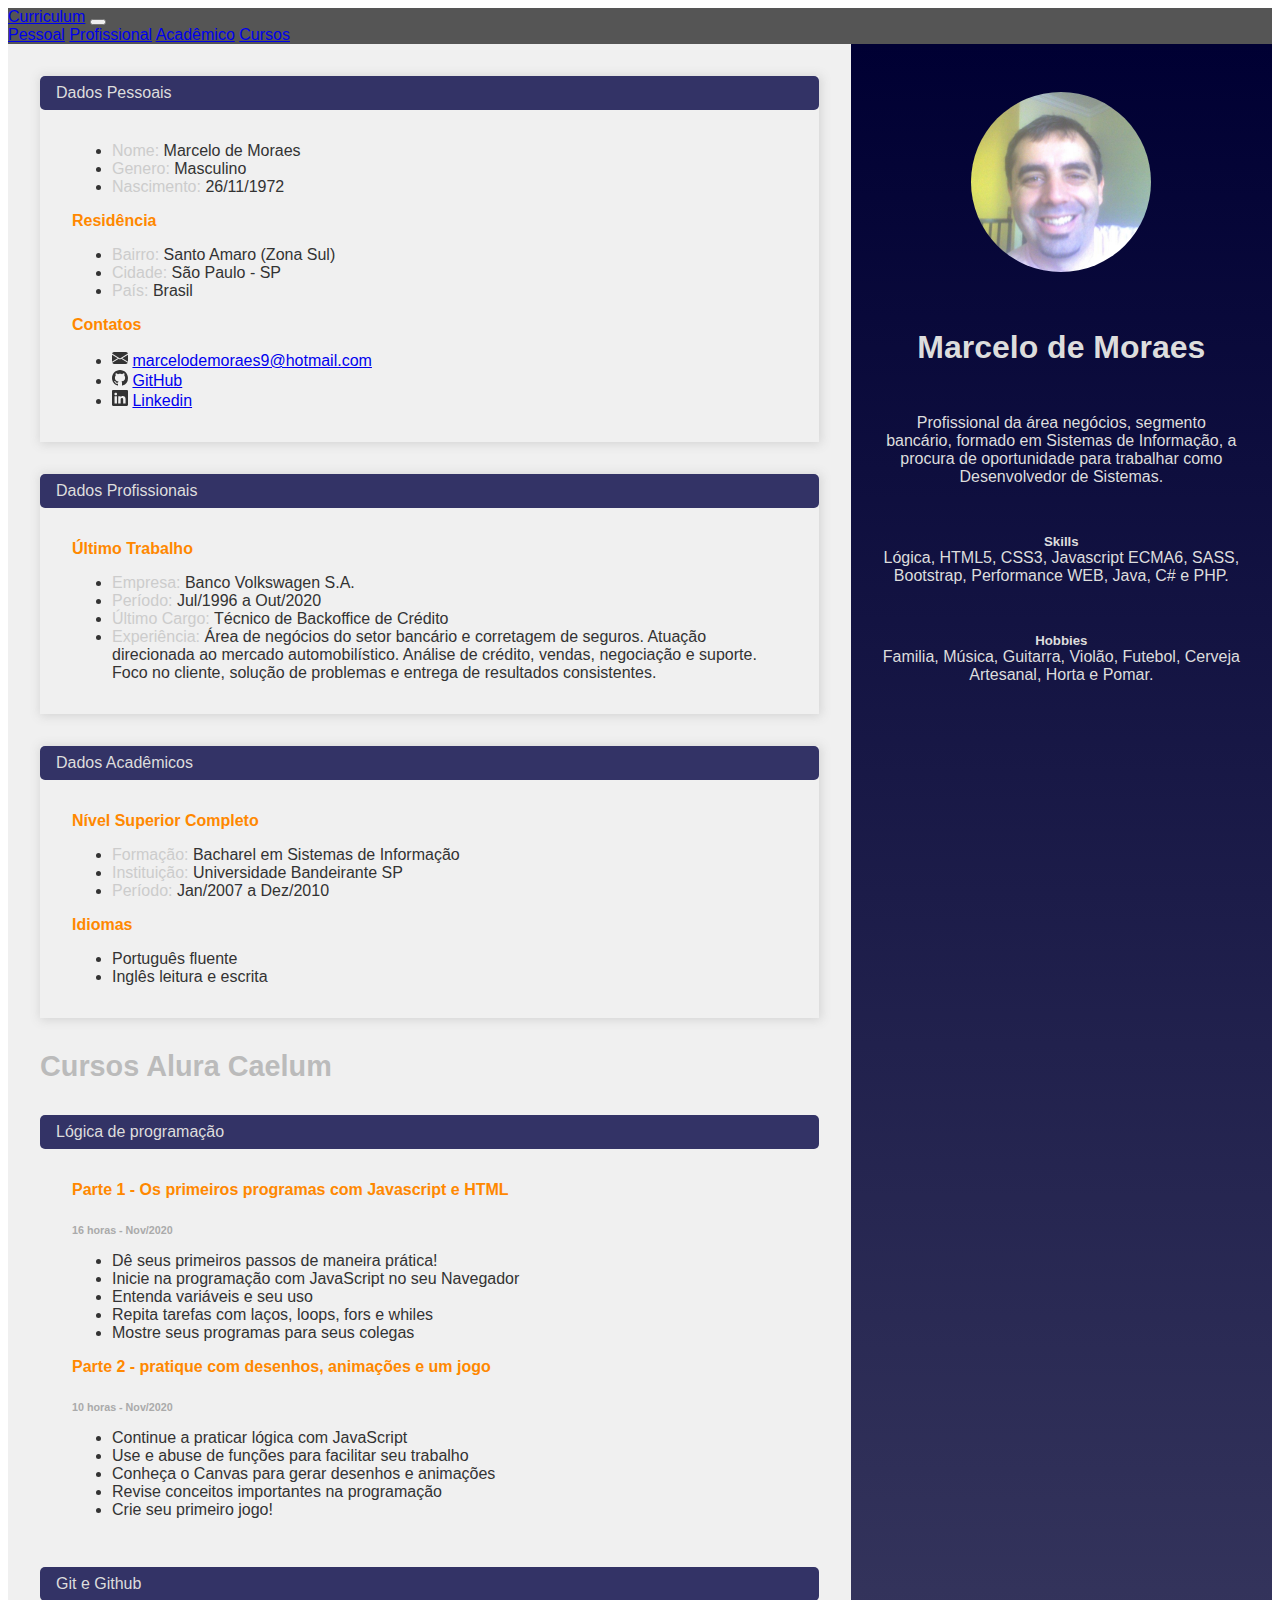
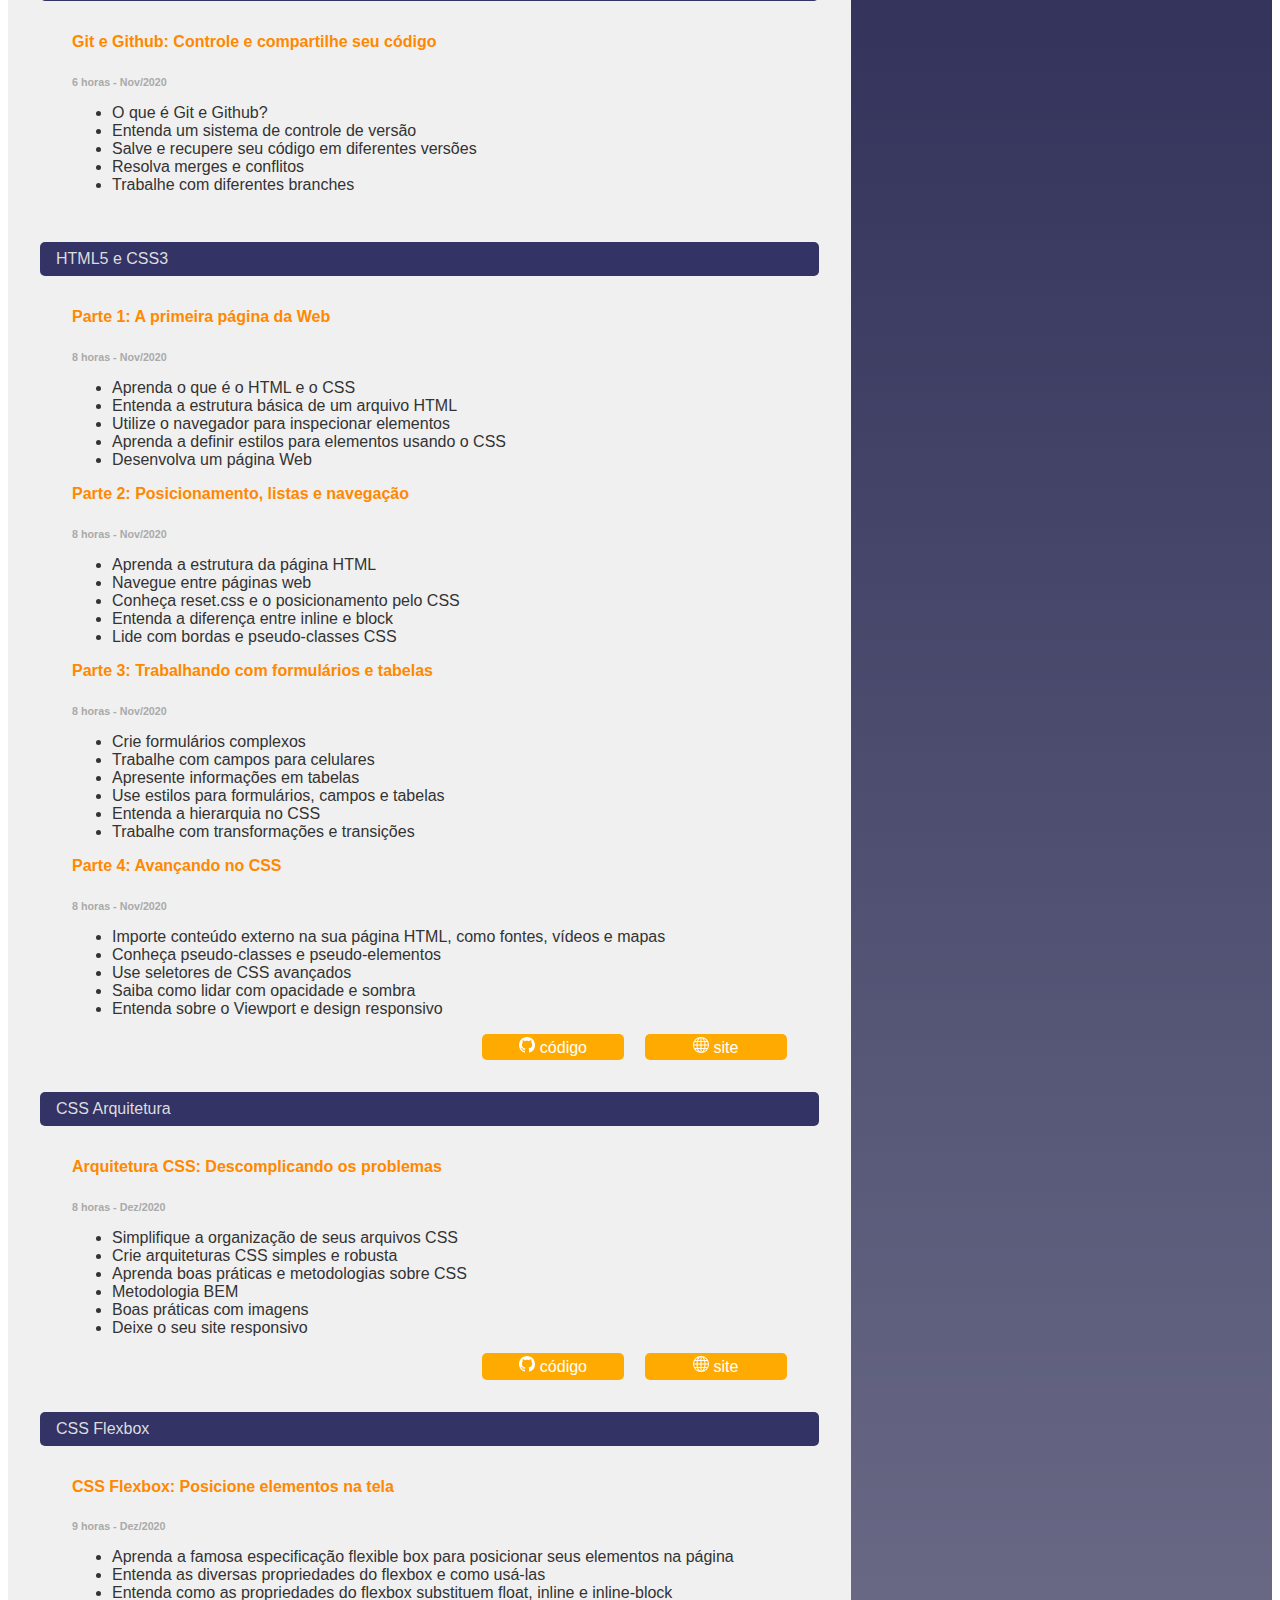
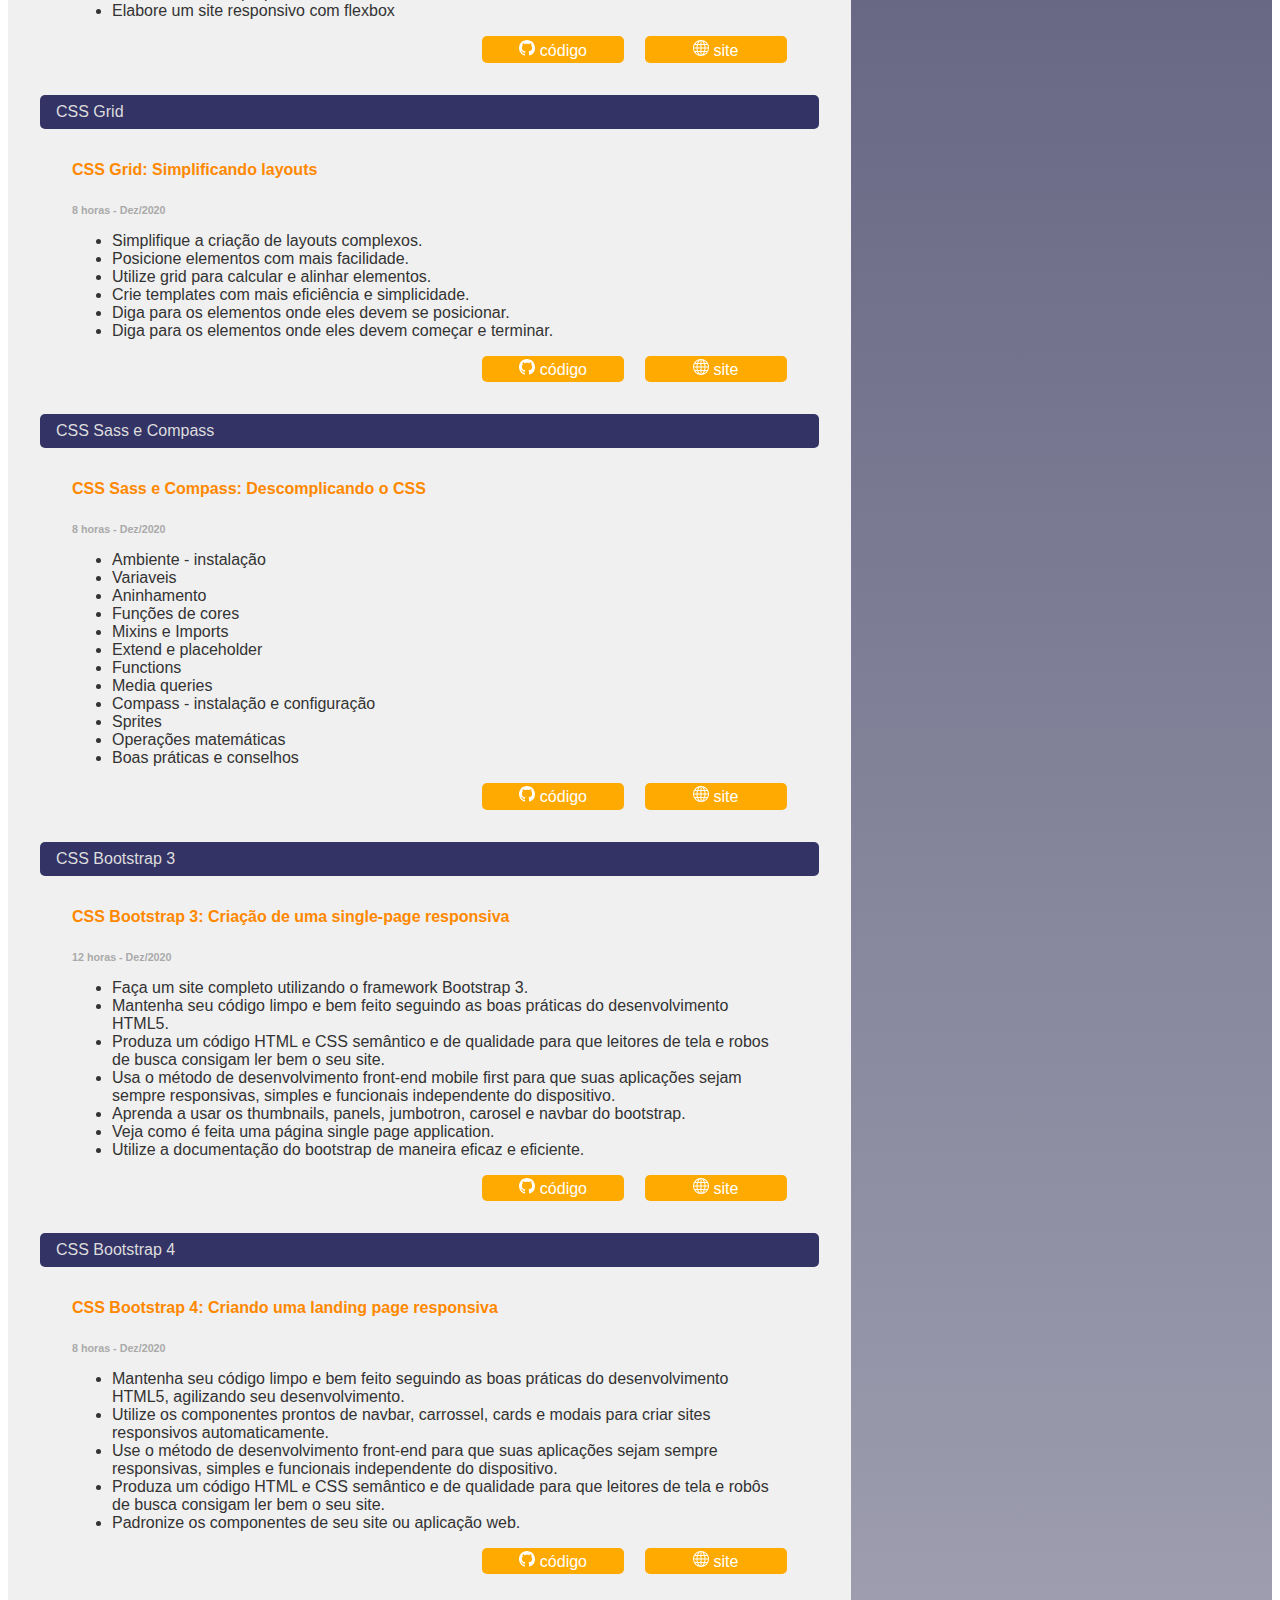
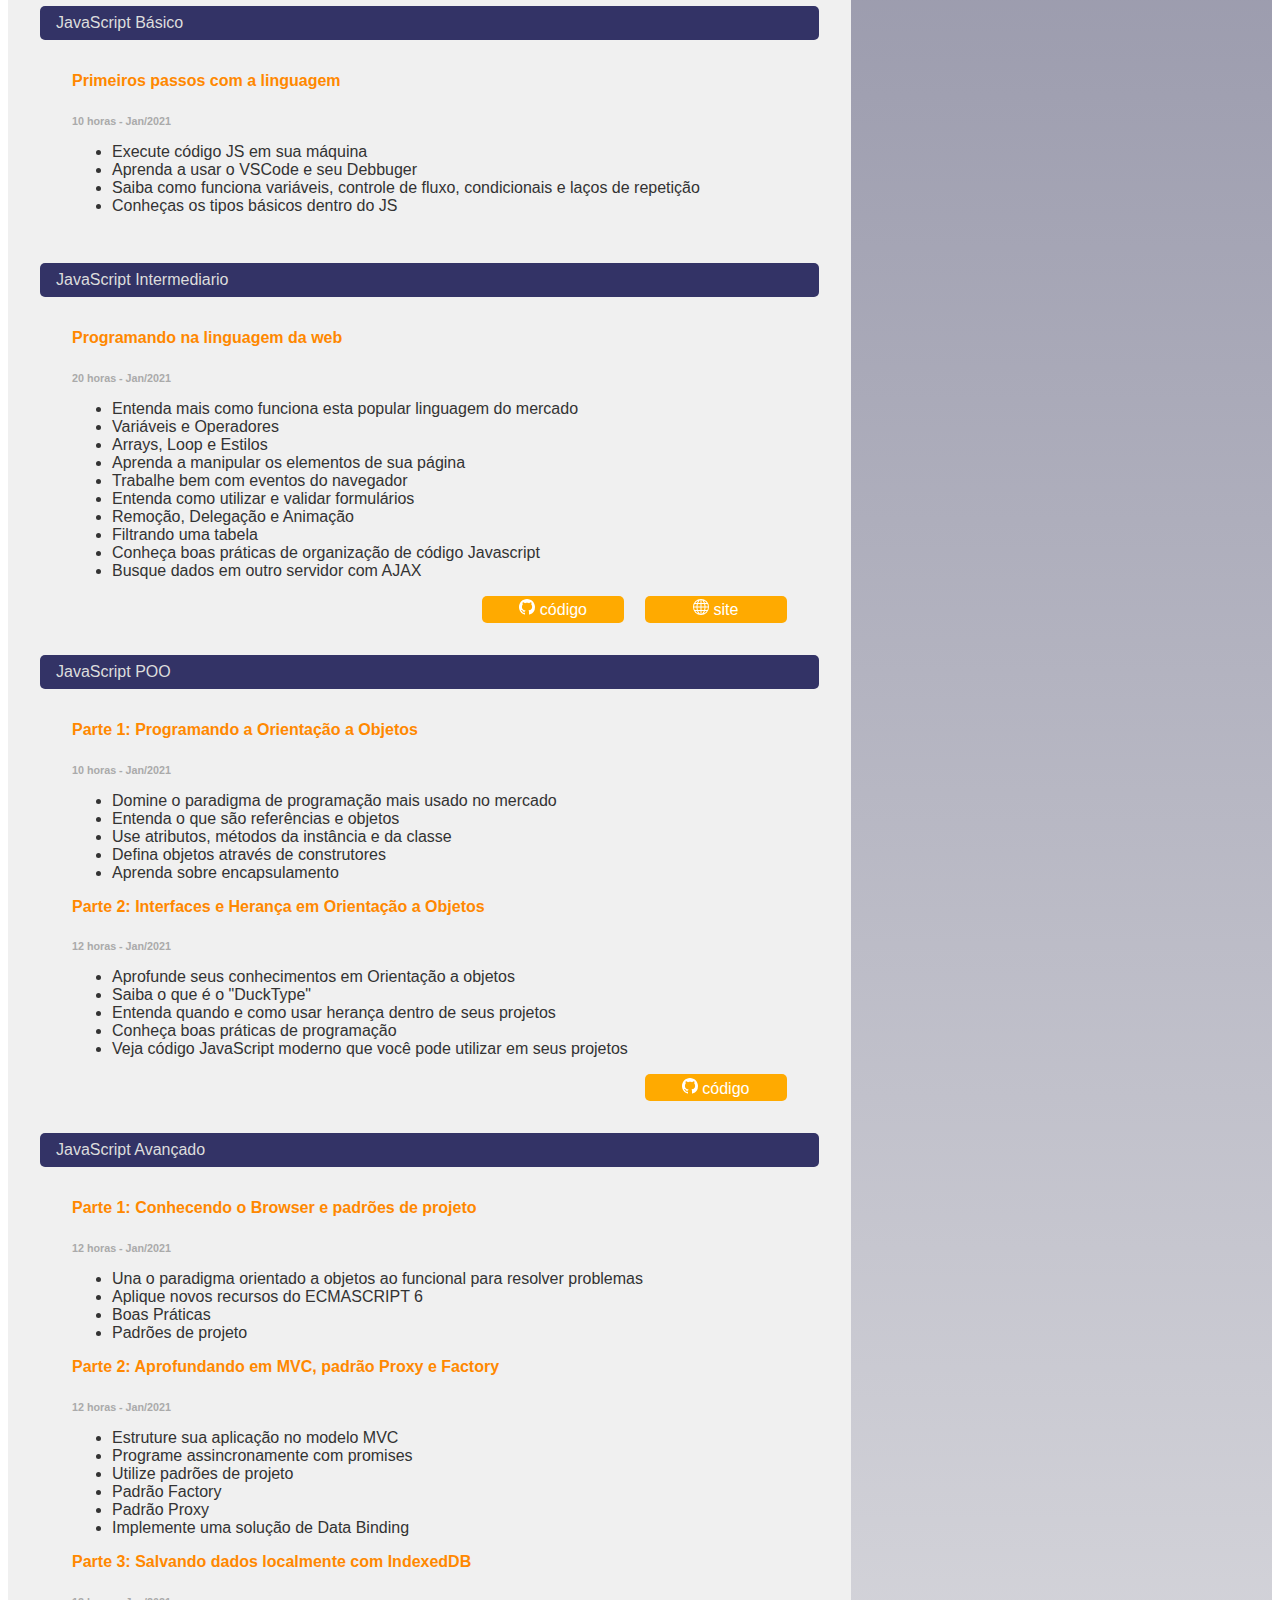
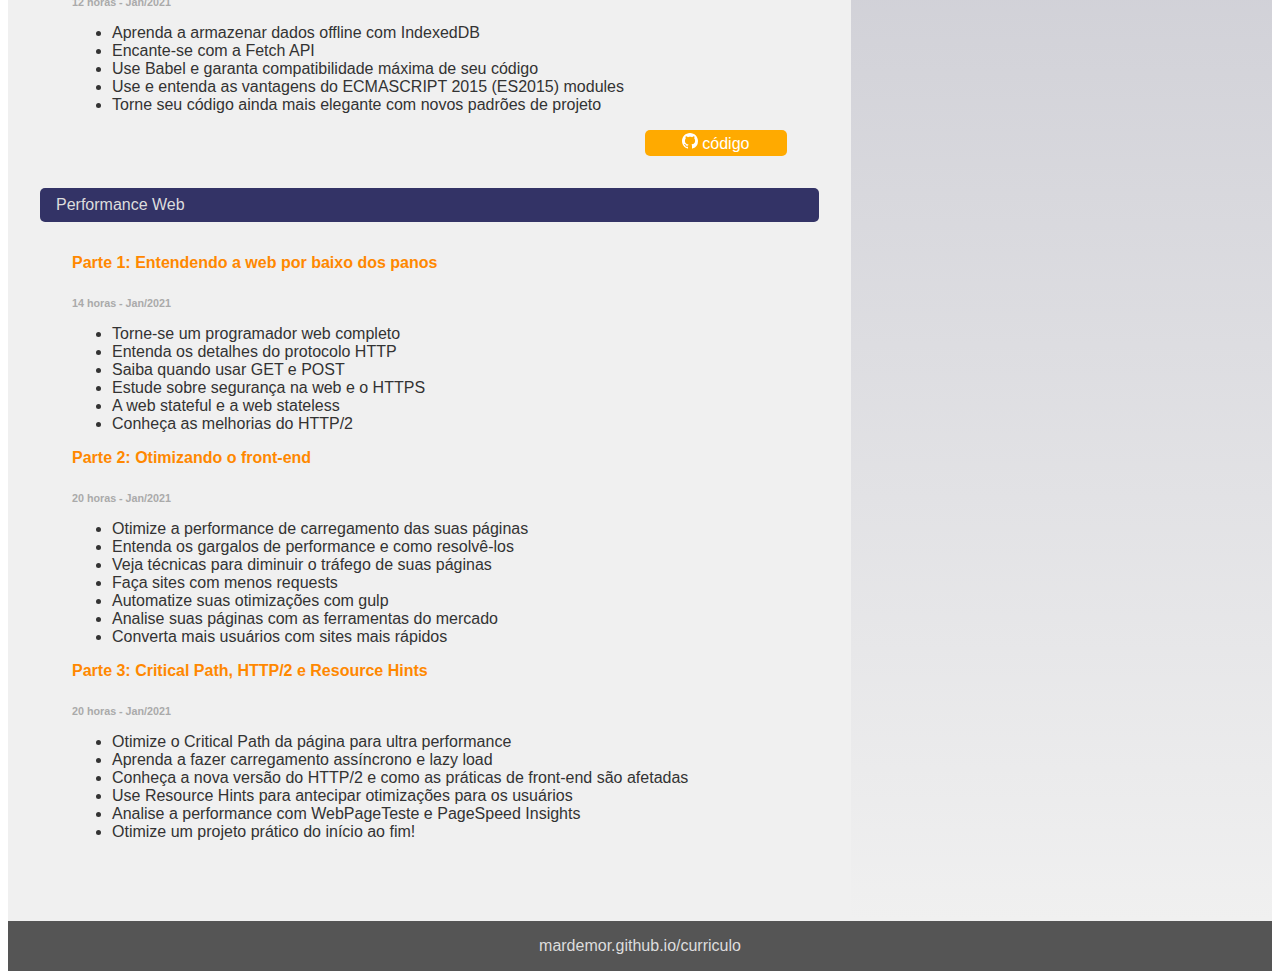
==== index.html @ 190ccd36 "commit" ====
<!DOCTYPE html>
<html lang="pt-br">

<head>
    <meta charset="UTF-8">
    <meta http-equiv="X-UA-Compatible" content="IE=edge">
    <meta name="viewport" content="width=device-width, initial-scale=1.0">
    <link href="https://cdn.jsdelivr.net/npm/bootstrap@5.0.0-beta2/dist/css/bootstrap.min.css" rel="stylesheet"
        integrity="sha384-BmbxuPwQa2lc/FVzBcNJ7UAyJxM6wuqIj61tLrc4wSX0szH/Ev+nYRRuWlolflfl" crossorigin="anonymous">
    <link rel="stylesheet" href="css/base.css">
    <link rel="stylesheet" href="css/cabecalho.css">
    <link rel="stylesheet" href="css/principal.css">
    <link rel="stylesheet" href="css/perfil.css">
    <link rel="stylesheet" href="css/rodape.css">
    <link rel="stylesheet" href="css/cartao.css">
    <link rel="stylesheet" href="css/responsivo.css">
    <title>Currículo - Marcelo de Moraes</title>
</head>

<body>

    <header class="cabecalho">
        <nav class="navbar navbar-expand-md navbar-dark cabecalho__menu">
            <div class="container-fluid">
                <a class="navbar-brand" href="#">Curriculum</a>
                <button class="navbar-toggler" type="button" data-bs-toggle="collapse"
                    data-bs-target="#navbarNavAltMarkup" aria-controls="navbarNavAltMarkup" aria-expanded="false"
                    aria-label="Toggle navigation">
                    <span class="navbar-toggler-icon"></span>
                </button>
                <div class="collapse navbar-collapse" id="navbarNavAltMarkup">
                    <div class="navbar-nav">
                        <a class="nav-link cabecalho__menu__link" href="#pessoal">Pessoal</a>
                        <a class="nav-link cabecalho__menu__link" href="#profissional">Profissional</a>
                        <a class="nav-link cabecalho__menu__link" href="#academico">Acadêmico</a>
                        <a class="nav-link cabecalho__menu__link" href="#cursos">Cursos</a>
                    </div>
                </div>
            </div>
        </nav>
    </header>

    <aside class="perfil">
        <img class="perfil__foto" src="img/photo.jpg">
        <h1 class="perfil__titulo">Marcelo de Moraes</h1>
        <div class="perfil__descricao">
            Profissional da área negócios, segmento bancário, formado em Sistemas de
            Informação, a procura de oportunidade para trabalhar como Desenvolvedor de Sistemas.
        </div>
        <h5 class="perfil__subtitulo">Skills</h5>
        <div class="perfil__habilidades">
            Lógica, HTML5, CSS3, Javascript ECMA6, SASS, Bootstrap, Performance WEB, Java, C# e PHP.
        </div>
        <h5 class="perfil__subtitulo">Hobbies</h5>
        <div class="perfil__hobbies">
            Familia, Música, Guitarra, Violão, Futebol, Cerveja Artesanal, Horta e Pomar.
        </div>
    </aside>

    <main class="principal">

        <section class="cartao" id="pessoal">
            <div class="cartao__cabecalho">Dados Pessoais</div>
            <div class="card card-body cartao__corpo">
                <ul class="list-group list-group-flush cartao__lista">
                    <li class="list-group-item cartao__lista__item"><label class="cartao__etiqueta">Nome</label>
                        Marcelo de Moraes</li>
                    <li class="list-group-item cartao__lista__item"><label class="cartao__etiqueta">Genero</label>
                        Masculino</li>
                    <li class="list-group-item cartao__lista__item"><label class="cartao__etiqueta">Nascimento</label> 26/11/1972</li>
                </ul>
                <h4 class="cartao__titulo">Residência</h4>
                <ul class="list-group list-group-flush cartao__lista">
                    <li class="list-group-item cartao__lista__item">
                        <label class="cartao__etiqueta">Bairro</label> Santo Amaro (Zona Sul)
                    </li>
                    <li class="list-group-item cartao__lista__item"><label class="cartao__etiqueta">Cidade</label> São
                        Paulo - SP</li>
                    <li class="list-group-item cartao__lista__item"><label class="cartao__etiqueta">País</label>
                        Brasil</li>
                </ul>
                <h4 class="cartao__titulo">Contatos</h4>
                <ul class="list-group list-group-flush cartao__lista">
                    <li class="list-group-item cartao__lista__item">
                        <svg xmlns="http://www.w3.org/2000/svg" width="16" height="16" fill="currentColor"
                            class="bi bi-envelope-fill" viewBox="0 0 16 16">
                            <path
                                d="M.05 3.555A2 2 0 0 1 2 2h12a2 2 0 0 1 1.95 1.555L8 8.414.05 3.555zM0 4.697v7.104l5.803-3.558L0 4.697zM6.761 8.83l-6.57 4.027A2 2 0 0 0 2 14h12a2 2 0 0 0 1.808-1.144l-6.57-4.027L8 9.586l-1.239-.757zm3.436-.586L16 11.801V4.697l-5.803 3.546z" />
                        </svg>
                        <a href="mailto:marcelodemoraes9@hotmail.com">marcelodemoraes9@hotmail.com</a>
                    </li>
                    <li class="list-group-item cartao__lista__item">
                        <svg xmlns="http://www.w3.org/2000/svg" width="16" height="16" fill="currentColor"
                            class="bi bi-github" viewBox="0 0 16 16">
                            <path
                                d="M8 0C3.58 0 0 3.58 0 8c0 3.54 2.29 6.53 5.47 7.59.4.07.55-.17.55-.38 0-.19-.01-.82-.01-1.49-2.01.37-2.53-.49-2.69-.94-.09-.23-.48-.94-.82-1.13-.28-.15-.68-.52-.01-.53.63-.01 1.08.58 1.23.82.72 1.21 1.87.87 2.33.66.07-.52.28-.87.51-1.07-1.78-.2-3.64-.89-3.64-3.95 0-.87.31-1.59.82-2.15-.08-.2-.36-1.02.08-2.12 0 0 .67-.21 2.2.82.64-.18 1.32-.27 2-.27.68 0 1.36.09 2 .27 1.53-1.04 2.2-.82 2.2-.82.44 1.1.16 1.92.08 2.12.51.56.82 1.27.82 2.15 0 3.07-1.87 3.75-3.65 3.95.29.25.54.73.54 1.48 0 1.07-.01 1.93-.01 2.2 0 .21.15.46.55.38A8.012 8.012 0 0 0 16 8c0-4.42-3.58-8-8-8z" />
                        </svg>
                        <a href="https://github.com/mardemor" target="_blank">GitHub</a>
                    </li>
                    <li class="list-group-item cartao__lista__item">
                        <svg xmlns="http://www.w3.org/2000/svg" width="16" height="16" fill="currentColor"
                            class="bi bi-linkedin" viewBox="0 0 16 16">
                            <path
                                d="M0 1.146C0 .513.526 0 1.175 0h13.65C15.474 0 16 .513 16 1.146v13.708c0 .633-.526 1.146-1.175 1.146H1.175C.526 16 0 15.487 0 14.854V1.146zm4.943 12.248V6.169H2.542v7.225h2.401zm-1.2-8.212c.837 0 1.358-.554 1.358-1.248-.015-.709-.52-1.248-1.342-1.248-.822 0-1.359.54-1.359 1.248 0 .694.521 1.248 1.327 1.248h.016zm4.908 8.212V9.359c0-.216.016-.432.08-.586.173-.431.568-.878 1.232-.878.869 0 1.216.662 1.216 1.634v3.865h2.401V9.25c0-2.22-1.184-3.252-2.764-3.252-1.274 0-1.845.7-2.165 1.193v.025h-.016a5.54 5.54 0 0 1 .016-.025V6.169h-2.4c.03.678 0 7.225 0 7.225h2.4z" />
                        </svg>
                        <a href="https://www.linkedin.com/in/marcelo-de-moraes-31691a22/" target="_blank">Linkedin</a>
                    </li>
                </ul>
            </div>
        </section>

        <section class="cartao" id="profissional">
            <div class="cartao__cabecalho">Dados Profissionais</div>
            <div class="card card-body cartao__corpo">
                <h4 class="cartao__titulo">Último Trabalho</h4>
                <ul class="list-group list-group-flush cartao__lista">
                    <li class="list-group-item cartao__lista__item"><label class="cartao__etiqueta">Empresa</label>
                        Banco Volkswagen S.A.</li>
                    <li class="list-group-item cartao__lista__item"><label class="cartao__etiqueta">Período</label>
                        Jul/1996 a Out/2020</li>
                    <li class="list-group-item cartao__lista__item"><label class="cartao__etiqueta">Último
                            Cargo</label> Técnico de Backoffice de
                        Crédito
                    </li>
                    <li class="list-group-item cartao__lista__item"><label class="cartao__etiqueta">Experiência</label>
                        Área de negócios do setor
                        bancário e corretagem de seguros. Atuação direcionada ao mercado automobilístico. Análise de
                        crédito,
                        vendas, negociação e suporte. Foco no cliente, solução de problemas e entrega de resultados
                        consistentes.
                    </li>
                </ul>
            </div>
        </section>

        <section class="cartao" id="academico">
            <div class="cartao__cabecalho">Dados Acadêmicos</div>
            <div class="card card-body cartao__corpo">
                <h4 class="cartao__titulo">Nível Superior Completo</h4>
                <ul class="list-group list-group-flush cartao__lista">
                    <li class="list-group-item cartao__lista__item"><label class="cartao__etiqueta">Formação</label>
                        Bacharel em Sistemas de Informação
                    </li>
                    <li class="list-group-item cartao__lista__item"><label class="cartao__etiqueta">Instituição</label>
                        Universidade Bandeirante SP</li>
                    <li class="list-group-item cartao__lista__item"><label class="cartao__etiqueta">Período</label>
                        Jan/2007 a Dez/2010</li>
                </ul>
                <h4 class="cartao__titulo">Idiomas</h4>
                <ul class="list-group list-group-flush cartao__lista">
                    <li class="list-group-item cartao__lista__item">Português fluente</li>
                    <li class="list-group-item cartao__lista__item">Inglês leitura e escrita</li>
                </ul>
            </div>
        </section>

        <section id="cursos">
            <h3 class="titulo-secundario">Cursos Alura Caelum</h3>

            <article class="cartao">
                <a class="cartao__cabecalho" role="button" data-bs-toggle="collapse" href="#collapseLogica"
                    aria-expanded="false">
                    Lógica de programação
                </a>
                <div class="collapse" id="collapseLogica">
                    <div class="card card-body cartao__corpo">
                        <h4 class="cartao__titulo">Parte 1 - Os primeiros programas com Javascript e
                            HTML
                        </h4>
                        <h6 class="cartao__subtitulo">16 horas - Nov/2020</h6>
                        <ul class="list-group list-group-flush cartao__lista">
                            <li class="list-group-item cartao__lista__item">Dê seus primeiros passos de maneira
                                prática!
                            </li>
                            <li class="list-group-item cartao__lista__item">Inicie na programação com
                                JavaScript no seu
                                Navegador</li>
                            <li class="list-group-item cartao__lista__item">Entenda variáveis e seu uso</li>
                            <li class="list-group-item cartao__lista__item">Repita tarefas com laços, loops,
                                fors e
                                whiles</li>
                            <li class="list-group-item cartao__lista__item">Mostre seus programas para seus
                                colegas</li>
                        </ul>
                        <h4 class="cartao__titulo">Parte 2 - pratique com desenhos, animações e um jogo
                        </h4>
                        <h6 class="cartao__subtitulo">10 horas - Nov/2020</h6>
                        <ul class="list-group list-group-flush cartao__lista">
                            <li class="list-group-item cartao__lista__item">Continue a praticar lógica com
                                JavaScript
                            </li>
                            <li class="list-group-item cartao__lista__item">Use e abuse de funções para
                                facilitar seu
                                trabalho
                            </li>
                            <li class="list-group-item cartao__lista__item">Conheça o Canvas para gerar
                                desenhos e
                                animações
                            </li>
                            <li class="list-group-item cartao__lista__item">Revise conceitos importantes na
                                programação
                            </li>
                            <li class="list-group-item cartao__lista__item">Crie seu primeiro jogo!</li>
                        </ul>
                    </div>
                </div>
            </article>

            <article class="cartao">
                <a class="cartao__cabecalho" role="button" data-bs-toggle="collapse" href="#collapseGit"
                    aria-expanded="false">
                    Git e Github
                </a>
                <div class="collapse" id="collapseGit">
                    <div class="card card-body cartao__corpo">
                        <h4 class="cartao__titulo">Git e Github: Controle e compartilhe seu código</h4>
                        <h6 class="cartao__subtitulo">6 horas - Nov/2020</h6>
                        <ul class="list-group list-group-flush cartao__lista">
                            <li class="list-group-item cartao__lista__item">O que é Git e Github?</li>
                            <li class="list-group-item cartao__lista__item">Entenda um sistema de controle de
                                versão
                            </li>
                            <li class="list-group-item cartao__lista__item">Salve e recupere seu código em
                                diferentes
                                versões
                            </li>
                            <li class="list-group-item cartao__lista__item">Resolva merges e conflitos</li>
                            <li class="list-group-item cartao__lista__item">Trabalhe com diferentes branches
                            </li>
                        </ul>
                    </div>
                </div>
            </article>

            <article class="cartao">
                <a class="cartao__cabecalho" role="button" data-bs-toggle="collapse" href="#collapseHtml"
                    aria-expanded="false">
                    HTML5 e CSS3
                </a>
                <div class="collapse" id="collapseHtml">
                    <div class="card card-body cartao__corpo">
                        <h4 class="cartao__titulo">Parte 1: A primeira página da Web</h4>
                        <h6 class="cartao__subtitulo">8 horas - Nov/2020</h6>
                        <ul class="list-group list-group-flush cartao__lista">
                            <li class="list-group-item cartao__lista__item">Aprenda o que é o HTML e o CSS</li>
                            <li class="list-group-item cartao__lista__item">Entenda a estrutura básica de um
                                arquivo
                                HTML</li>
                            <li class="list-group-item cartao__lista__item">Utilize o navegador para
                                inspecionar
                                elementos</li>
                            <li class="list-group-item cartao__lista__item">Aprenda a definir estilos para
                                elementos
                                usando o CSS</li>
                            <li class="list-group-item cartao__lista__item">Desenvolva um página Web</li>
                        </ul>
                        <h4 class="cartao__titulo">Parte 2: Posicionamento, listas e navegação</h4>
                        <h6 class="cartao__subtitulo">8 horas - Nov/2020</h6>
                        <ul class="list-group list-group-flush cartao__lista">
                            <li class="list-group-item cartao__lista__item">Aprenda a estrutura da página HTML
                            </li>
                            <li class="list-group-item cartao__lista__item">Navegue entre páginas web</li>
                            <li class="list-group-item cartao__lista__item">Conheça reset.css e o
                                posicionamento pelo
                                CSS</li>
                            <li class="list-group-item cartao__lista__item">Entenda a diferença entre inline e
                                block
                            </li>
                            <li class="list-group-item cartao__lista__item">Lide com bordas e pseudo-classes
                                CSS</li>
                        </ul>
                        <h4 class="cartao__titulo">Parte 3: Trabalhando com formulários e tabelas</h4>
                        <h6 class="cartao__subtitulo">8 horas - Nov/2020</h6>
                        <ul class="list-group list-group-flush cartao__lista">
                            <li class="list-group-item cartao__lista__item">Crie formulários complexos</li>
                            <li class="list-group-item cartao__lista__item">Trabalhe com campos para celulares
                            </li>
                            <li class="list-group-item cartao__lista__item">Apresente informações em tabelas
                            </li>
                            <li class="list-group-item cartao__lista__item">Use estilos para formulários,
                                campos e
                                tabelas</li>
                            <li class="list-group-item cartao__lista__item">Entenda a hierarquia no CSS</li>
                            <li class="list-group-item cartao__lista__item">Trabalhe com transformações e
                                transições
                            </li>
                        </ul>
                        <h4 class="cartao__titulo">Parte 4: Avançando no CSS</h4>
                        <h6 class="cartao__subtitulo">8 horas - Nov/2020</h6>
                        <ul class="list-group list-group-flush cartao__lista">
                            <li class="list-group-item cartao__lista__item">Importe conteúdo externo na sua
                                página HTML,
                                como fontes, vídeos e mapas</li>
                            <li class="list-group-item cartao__lista__item">Conheça pseudo-classes e
                                pseudo-elementos
                            </li>
                            <li class="list-group-item cartao__lista__item">Use seletores de CSS avançados</li>
                            <li class="list-group-item cartao__lista__item">Saiba como lidar com opacidade e
                                sombra</li>
                            <li class="list-group-item cartao__lista__item">Entenda sobre o Viewport e design
                                responsivo
                            </li>
                        </ul>
                        <div class="cartao__links">
                            <a href="https://github.com/mardemor/alura-html-css" class="cartao__links__item"
                                target="_blank">
                                <svg xmlns="http://www.w3.org/2000/svg" width="16" height="16" fill="currentColor"
                                    class="bi bi-github" viewBox="0 0 16 16">
                                    <path
                                        d="M8 0C3.58 0 0 3.58 0 8c0 3.54 2.29 6.53 5.47 7.59.4.07.55-.17.55-.38 0-.19-.01-.82-.01-1.49-2.01.37-2.53-.49-2.69-.94-.09-.23-.48-.94-.82-1.13-.28-.15-.68-.52-.01-.53.63-.01 1.08.58 1.23.82.72 1.21 1.87.87 2.33.66.07-.52.28-.87.51-1.07-1.78-.2-3.64-.89-3.64-3.95 0-.87.31-1.59.82-2.15-.08-.2-.36-1.02.08-2.12 0 0 .67-.21 2.2.82.64-.18 1.32-.27 2-.27.68 0 1.36.09 2 .27 1.53-1.04 2.2-.82 2.2-.82.44 1.1.16 1.92.08 2.12.51.56.82 1.27.82 2.15 0 3.07-1.87 3.75-3.65 3.95.29.25.54.73.54 1.48 0 1.07-.01 1.93-.01 2.2 0 .21.15.46.55.38A8.012 8.012 0 0 0 16 8c0-4.42-3.58-8-8-8z" />
                                </svg>
                                código
                            </a>
                            <a href="https://mardemor.github.io/alura-html-css/" class="cartao__links__item"
                                target="_blank">
                                <svg xmlns="http://www.w3.org/2000/svg" width="16" height="16" fill="currentColor"
                                    class="bi bi-globe" viewBox="0 0 16 16">
                                    <path
                                        d="M0 8a8 8 0 1 1 16 0A8 8 0 0 1 0 8zm7.5-6.923c-.67.204-1.335.82-1.887 1.855A7.97 7.97 0 0 0 5.145 4H7.5V1.077zM4.09 4a9.267 9.267 0 0 1 .64-1.539 6.7 6.7 0 0 1 .597-.933A7.025 7.025 0 0 0 2.255 4H4.09zm-.582 3.5c.03-.877.138-1.718.312-2.5H1.674a6.958 6.958 0 0 0-.656 2.5h2.49zM4.847 5a12.5 12.5 0 0 0-.338 2.5H7.5V5H4.847zM8.5 5v2.5h2.99a12.495 12.495 0 0 0-.337-2.5H8.5zM4.51 8.5a12.5 12.5 0 0 0 .337 2.5H7.5V8.5H4.51zm3.99 0V11h2.653c.187-.765.306-1.608.338-2.5H8.5zM5.145 12c.138.386.295.744.468 1.068.552 1.035 1.218 1.65 1.887 1.855V12H5.145zm.182 2.472a6.696 6.696 0 0 1-.597-.933A9.268 9.268 0 0 1 4.09 12H2.255a7.024 7.024 0 0 0 3.072 2.472zM3.82 11a13.652 13.652 0 0 1-.312-2.5h-2.49c.062.89.291 1.733.656 2.5H3.82zm6.853 3.472A7.024 7.024 0 0 0 13.745 12H11.91a9.27 9.27 0 0 1-.64 1.539 6.688 6.688 0 0 1-.597.933zM8.5 12v2.923c.67-.204 1.335-.82 1.887-1.855.173-.324.33-.682.468-1.068H8.5zm3.68-1h2.146c.365-.767.594-1.61.656-2.5h-2.49a13.65 13.65 0 0 1-.312 2.5zm2.802-3.5a6.959 6.959 0 0 0-.656-2.5H12.18c.174.782.282 1.623.312 2.5h2.49zM11.27 2.461c.247.464.462.98.64 1.539h1.835a7.024 7.024 0 0 0-3.072-2.472c.218.284.418.598.597.933zM10.855 4a7.966 7.966 0 0 0-.468-1.068C9.835 1.897 9.17 1.282 8.5 1.077V4h2.355z" />
                                </svg>
                                site
                            </a>
                        </div>
                    </div>
                </div>
            </article>

            <article class="cartao">
                <a class="cartao__cabecalho" role="button" data-bs-toggle="collapse" href="#collapsecss"
                    aria-expanded="false">
                    CSS Arquitetura
                </a>
                <div class="collapse" id="collapsecss">
                    <div class="card card-body cartao__corpo">
                        <h4 class="cartao__titulo">Arquitetura CSS: Descomplicando os problemas</h4>
                        <h6 class="cartao__subtitulo">8 horas - Dez/2020</h6>
                        <ul class="list-group list-group-flush cartao__lista">
                            <li class="list-group-item cartao__lista__item">Simplifique a organização de seus
                                arquivos CSS</li>
                            <li class="list-group-item cartao__lista__item">Crie arquiteturas CSS simples e
                                robusta</li>
                            <li class="list-group-item cartao__lista__item">Aprenda boas práticas e
                                metodologias sobre CSS</li>
                            <li class="list-group-item cartao__lista__item">Metodologia BEM</li>
                            <li class="list-group-item cartao__lista__item">Boas práticas com imagens</li>
                            <li class="list-group-item cartao__lista__item">Deixe o seu site responsivo</li>
                        </ul>
                        <div class="cartao__links">
                            <a href="https://github.com/mardemor/alura-css-arquitetura" class="cartao__links__item"
                                target="_blank">
                                <svg xmlns="http://www.w3.org/2000/svg" width="16" height="16" fill="currentColor"
                                    class="bi bi-github" viewBox="0 0 16 16">
                                    <path
                                        d="M8 0C3.58 0 0 3.58 0 8c0 3.54 2.29 6.53 5.47 7.59.4.07.55-.17.55-.38 0-.19-.01-.82-.01-1.49-2.01.37-2.53-.49-2.69-.94-.09-.23-.48-.94-.82-1.13-.28-.15-.68-.52-.01-.53.63-.01 1.08.58 1.23.82.72 1.21 1.87.87 2.33.66.07-.52.28-.87.51-1.07-1.78-.2-3.64-.89-3.64-3.95 0-.87.31-1.59.82-2.15-.08-.2-.36-1.02.08-2.12 0 0 .67-.21 2.2.82.64-.18 1.32-.27 2-.27.68 0 1.36.09 2 .27 1.53-1.04 2.2-.82 2.2-.82.44 1.1.16 1.92.08 2.12.51.56.82 1.27.82 2.15 0 3.07-1.87 3.75-3.65 3.95.29.25.54.73.54 1.48 0 1.07-.01 1.93-.01 2.2 0 .21.15.46.55.38A8.012 8.012 0 0 0 16 8c0-4.42-3.58-8-8-8z" />
                                </svg>
                                código
                            </a>
                            <a href="https://mardemor.github.io/alura-css-arquitetura/" class="cartao__links__item"
                                target="_blank">
                                <svg xmlns="http://www.w3.org/2000/svg" width="16" height="16" fill="currentColor"
                                    class="bi bi-globe" viewBox="0 0 16 16">
                                    <path
                                        d="M0 8a8 8 0 1 1 16 0A8 8 0 0 1 0 8zm7.5-6.923c-.67.204-1.335.82-1.887 1.855A7.97 7.97 0 0 0 5.145 4H7.5V1.077zM4.09 4a9.267 9.267 0 0 1 .64-1.539 6.7 6.7 0 0 1 .597-.933A7.025 7.025 0 0 0 2.255 4H4.09zm-.582 3.5c.03-.877.138-1.718.312-2.5H1.674a6.958 6.958 0 0 0-.656 2.5h2.49zM4.847 5a12.5 12.5 0 0 0-.338 2.5H7.5V5H4.847zM8.5 5v2.5h2.99a12.495 12.495 0 0 0-.337-2.5H8.5zM4.51 8.5a12.5 12.5 0 0 0 .337 2.5H7.5V8.5H4.51zm3.99 0V11h2.653c.187-.765.306-1.608.338-2.5H8.5zM5.145 12c.138.386.295.744.468 1.068.552 1.035 1.218 1.65 1.887 1.855V12H5.145zm.182 2.472a6.696 6.696 0 0 1-.597-.933A9.268 9.268 0 0 1 4.09 12H2.255a7.024 7.024 0 0 0 3.072 2.472zM3.82 11a13.652 13.652 0 0 1-.312-2.5h-2.49c.062.89.291 1.733.656 2.5H3.82zm6.853 3.472A7.024 7.024 0 0 0 13.745 12H11.91a9.27 9.27 0 0 1-.64 1.539 6.688 6.688 0 0 1-.597.933zM8.5 12v2.923c.67-.204 1.335-.82 1.887-1.855.173-.324.33-.682.468-1.068H8.5zm3.68-1h2.146c.365-.767.594-1.61.656-2.5h-2.49a13.65 13.65 0 0 1-.312 2.5zm2.802-3.5a6.959 6.959 0 0 0-.656-2.5H12.18c.174.782.282 1.623.312 2.5h2.49zM11.27 2.461c.247.464.462.98.64 1.539h1.835a7.024 7.024 0 0 0-3.072-2.472c.218.284.418.598.597.933zM10.855 4a7.966 7.966 0 0 0-.468-1.068C9.835 1.897 9.17 1.282 8.5 1.077V4h2.355z" />
                                </svg>
                                site
                            </a>
                        </div>
                    </div>
                </div>
            </article>

            <article class="cartao">
                <a class="cartao__cabecalho" role="button" data-bs-toggle="collapse" href="#collapseflex"
                    aria-expanded="false">
                    CSS Flexbox
                </a>
                <div class="collapse" id="collapseflex">
                    <div class="card card-body cartao__corpo">
                        <h4 class="cartao__titulo">CSS Flexbox: Posicione elementos na tela</h4>
                        <h6 class="cartao__subtitulo">9 horas - Dez/2020</h6>
                        <ul class="list-group list-group-flush cartao__lista">
                            <li class="list-group-item cartao__lista__item">Aprenda a famosa especificação
                                flexible box para posicionar seus elementos na página
                            </li>
                            <li class="list-group-item cartao__lista__item">Entenda as diversas propriedades do
                                flexbox e como usá-las</li>
                            <li class="list-group-item cartao__lista__item">Entenda como as propriedades do
                                flexbox substituem float, inline e inline-block</li>
                            <li class="list-group-item cartao__lista__item">Elabore um site responsivo com
                                flexbox</li>
                        </ul>
                        <div class="cartao__links">
                            <a href="https://github.com/mardemor/alura-css-flexbox" class="cartao__links__item"
                                target="_blank">
                                <svg xmlns="http://www.w3.org/2000/svg" width="16" height="16" fill="currentColor"
                                    class="bi bi-github" viewBox="0 0 16 16">
                                    <path
                                        d="M8 0C3.58 0 0 3.58 0 8c0 3.54 2.29 6.53 5.47 7.59.4.07.55-.17.55-.38 0-.19-.01-.82-.01-1.49-2.01.37-2.53-.49-2.69-.94-.09-.23-.48-.94-.82-1.13-.28-.15-.68-.52-.01-.53.63-.01 1.08.58 1.23.82.72 1.21 1.87.87 2.33.66.07-.52.28-.87.51-1.07-1.78-.2-3.64-.89-3.64-3.95 0-.87.31-1.59.82-2.15-.08-.2-.36-1.02.08-2.12 0 0 .67-.21 2.2.82.64-.18 1.32-.27 2-.27.68 0 1.36.09 2 .27 1.53-1.04 2.2-.82 2.2-.82.44 1.1.16 1.92.08 2.12.51.56.82 1.27.82 2.15 0 3.07-1.87 3.75-3.65 3.95.29.25.54.73.54 1.48 0 1.07-.01 1.93-.01 2.2 0 .21.15.46.55.38A8.012 8.012 0 0 0 16 8c0-4.42-3.58-8-8-8z" />
                                </svg>
                                código
                            </a>
                            <a href="https://mardemor.github.io/alura-css-flexbox/" class="cartao__links__item"
                                target="_blank">
                                <svg xmlns="http://www.w3.org/2000/svg" width="16" height="16" fill="currentColor"
                                    class="bi bi-globe" viewBox="0 0 16 16">
                                    <path
                                        d="M0 8a8 8 0 1 1 16 0A8 8 0 0 1 0 8zm7.5-6.923c-.67.204-1.335.82-1.887 1.855A7.97 7.97 0 0 0 5.145 4H7.5V1.077zM4.09 4a9.267 9.267 0 0 1 .64-1.539 6.7 6.7 0 0 1 .597-.933A7.025 7.025 0 0 0 2.255 4H4.09zm-.582 3.5c.03-.877.138-1.718.312-2.5H1.674a6.958 6.958 0 0 0-.656 2.5h2.49zM4.847 5a12.5 12.5 0 0 0-.338 2.5H7.5V5H4.847zM8.5 5v2.5h2.99a12.495 12.495 0 0 0-.337-2.5H8.5zM4.51 8.5a12.5 12.5 0 0 0 .337 2.5H7.5V8.5H4.51zm3.99 0V11h2.653c.187-.765.306-1.608.338-2.5H8.5zM5.145 12c.138.386.295.744.468 1.068.552 1.035 1.218 1.65 1.887 1.855V12H5.145zm.182 2.472a6.696 6.696 0 0 1-.597-.933A9.268 9.268 0 0 1 4.09 12H2.255a7.024 7.024 0 0 0 3.072 2.472zM3.82 11a13.652 13.652 0 0 1-.312-2.5h-2.49c.062.89.291 1.733.656 2.5H3.82zm6.853 3.472A7.024 7.024 0 0 0 13.745 12H11.91a9.27 9.27 0 0 1-.64 1.539 6.688 6.688 0 0 1-.597.933zM8.5 12v2.923c.67-.204 1.335-.82 1.887-1.855.173-.324.33-.682.468-1.068H8.5zm3.68-1h2.146c.365-.767.594-1.61.656-2.5h-2.49a13.65 13.65 0 0 1-.312 2.5zm2.802-3.5a6.959 6.959 0 0 0-.656-2.5H12.18c.174.782.282 1.623.312 2.5h2.49zM11.27 2.461c.247.464.462.98.64 1.539h1.835a7.024 7.024 0 0 0-3.072-2.472c.218.284.418.598.597.933zM10.855 4a7.966 7.966 0 0 0-.468-1.068C9.835 1.897 9.17 1.282 8.5 1.077V4h2.355z" />
                                </svg>
                                site
                            </a>
                        </div>
                    </div>
                </div>
            </article>

            <article class="cartao">
                <a class="cartao__cabecalho" role="button" data-bs-toggle="collapse" href="#collapsegrid"
                    aria-expanded="false">
                    CSS Grid
                </a>
                <div class="collapse" id="collapsegrid">
                    <div class="card card-body cartao__corpo">
                        <h4 class="cartao__titulo">CSS Grid: Simplificando layouts</h4>
                        <h6 class="cartao__subtitulo">8 horas - Dez/2020</h6>
                        <ul class="list-group list-group-flush cartao__lista">
                            <li class="list-group-item cartao__lista__item">Simplifique a criação de layouts
                                complexos.</li>
                            <li class="list-group-item cartao__lista__item">Posicione elementos com mais
                                facilidade.</li>
                            <li class="list-group-item cartao__lista__item">Utilize grid para calcular e
                                alinhar elementos.</li>
                            <li class="list-group-item cartao__lista__item">Crie templates com mais eficiência
                                e simplicidade.</li>
                            <li class="list-group-item cartao__lista__item">Diga para os elementos onde eles
                                devem se posicionar.</li>
                            <li class="list-group-item cartao__lista__item">Diga para os elementos onde eles
                                devem começar e terminar.</li>
                        </ul>
                        <div class="cartao__links">
                            <a href="https://github.com/mardemor/alura-css-grid" class="cartao__links__item"
                                target="_blank">
                                <svg xmlns="http://www.w3.org/2000/svg" width="16" height="16" fill="currentColor"
                                    class="bi bi-github" viewBox="0 0 16 16">
                                    <path
                                        d="M8 0C3.58 0 0 3.58 0 8c0 3.54 2.29 6.53 5.47 7.59.4.07.55-.17.55-.38 0-.19-.01-.82-.01-1.49-2.01.37-2.53-.49-2.69-.94-.09-.23-.48-.94-.82-1.13-.28-.15-.68-.52-.01-.53.63-.01 1.08.58 1.23.82.72 1.21 1.87.87 2.33.66.07-.52.28-.87.51-1.07-1.78-.2-3.64-.89-3.64-3.95 0-.87.31-1.59.82-2.15-.08-.2-.36-1.02.08-2.12 0 0 .67-.21 2.2.82.64-.18 1.32-.27 2-.27.68 0 1.36.09 2 .27 1.53-1.04 2.2-.82 2.2-.82.44 1.1.16 1.92.08 2.12.51.56.82 1.27.82 2.15 0 3.07-1.87 3.75-3.65 3.95.29.25.54.73.54 1.48 0 1.07-.01 1.93-.01 2.2 0 .21.15.46.55.38A8.012 8.012 0 0 0 16 8c0-4.42-3.58-8-8-8z" />
                                </svg>
                                código
                            </a>
                            <a href="https://mardemor.github.io/alura-css-grid/" class="cartao__links__item"
                                target="_blank">
                                <svg xmlns="http://www.w3.org/2000/svg" width="16" height="16" fill="currentColor"
                                    class="bi bi-globe" viewBox="0 0 16 16">
                                    <path
                                        d="M0 8a8 8 0 1 1 16 0A8 8 0 0 1 0 8zm7.5-6.923c-.67.204-1.335.82-1.887 1.855A7.97 7.97 0 0 0 5.145 4H7.5V1.077zM4.09 4a9.267 9.267 0 0 1 .64-1.539 6.7 6.7 0 0 1 .597-.933A7.025 7.025 0 0 0 2.255 4H4.09zm-.582 3.5c.03-.877.138-1.718.312-2.5H1.674a6.958 6.958 0 0 0-.656 2.5h2.49zM4.847 5a12.5 12.5 0 0 0-.338 2.5H7.5V5H4.847zM8.5 5v2.5h2.99a12.495 12.495 0 0 0-.337-2.5H8.5zM4.51 8.5a12.5 12.5 0 0 0 .337 2.5H7.5V8.5H4.51zm3.99 0V11h2.653c.187-.765.306-1.608.338-2.5H8.5zM5.145 12c.138.386.295.744.468 1.068.552 1.035 1.218 1.65 1.887 1.855V12H5.145zm.182 2.472a6.696 6.696 0 0 1-.597-.933A9.268 9.268 0 0 1 4.09 12H2.255a7.024 7.024 0 0 0 3.072 2.472zM3.82 11a13.652 13.652 0 0 1-.312-2.5h-2.49c.062.89.291 1.733.656 2.5H3.82zm6.853 3.472A7.024 7.024 0 0 0 13.745 12H11.91a9.27 9.27 0 0 1-.64 1.539 6.688 6.688 0 0 1-.597.933zM8.5 12v2.923c.67-.204 1.335-.82 1.887-1.855.173-.324.33-.682.468-1.068H8.5zm3.68-1h2.146c.365-.767.594-1.61.656-2.5h-2.49a13.65 13.65 0 0 1-.312 2.5zm2.802-3.5a6.959 6.959 0 0 0-.656-2.5H12.18c.174.782.282 1.623.312 2.5h2.49zM11.27 2.461c.247.464.462.98.64 1.539h1.835a7.024 7.024 0 0 0-3.072-2.472c.218.284.418.598.597.933zM10.855 4a7.966 7.966 0 0 0-.468-1.068C9.835 1.897 9.17 1.282 8.5 1.077V4h2.355z" />
                                </svg>
                                site
                            </a>
                        </div>
                    </div>
                </div>
            </article>

            <article class="cartao">
                <a class="cartao__cabecalho" role="button" data-bs-toggle="collapse" href="#collapsesass"
                    aria-expanded="false">
                    CSS Sass e Compass
                </a>
                <div class="collapse" id="collapsesass">
                    <div class="card card-body cartao__corpo">
                        <h4 class="cartao__titulo">CSS Sass e Compass: Descomplicando o CSS</h4>
                        <h6 class="cartao__subtitulo">8 horas - Dez/2020</h6>
                        <ul class="list-group list-group-flush cartao__lista">
                            <li class="list-group-item cartao__lista__item">Ambiente - instalação</li>
                            <li class="list-group-item cartao__lista__item">Variaveis</li>
                            <li class="list-group-item cartao__lista__item">Aninhamento</li>
                            <li class="list-group-item cartao__lista__item">Funções de cores</li>
                            <li class="list-group-item cartao__lista__item">Mixins e Imports</li>
                            <li class="list-group-item cartao__lista__item">Extend e placeholder</li>
                            <li class="list-group-item cartao__lista__item">Functions</li>
                            <li class="list-group-item cartao__lista__item">Media queries</li>
                            <li class="list-group-item cartao__lista__item">Compass - instalação e configuração
                            </li>
                            <li class="list-group-item cartao__lista__item">Sprites</li>
                            <li class="list-group-item cartao__lista__item">Operações matemáticas</li>
                            <li class="list-group-item cartao__lista__item">Boas práticas e conselhos</li>
                        </ul>
                        <div class="cartao__links">
                            <a href="https://github.com/mardemor/alura-sass" class="cartao__links__item"
                                target="_blank">
                                <svg xmlns="http://www.w3.org/2000/svg" width="16" height="16" fill="currentColor"
                                    class="bi bi-github" viewBox="0 0 16 16">
                                    <path
                                        d="M8 0C3.58 0 0 3.58 0 8c0 3.54 2.29 6.53 5.47 7.59.4.07.55-.17.55-.38 0-.19-.01-.82-.01-1.49-2.01.37-2.53-.49-2.69-.94-.09-.23-.48-.94-.82-1.13-.28-.15-.68-.52-.01-.53.63-.01 1.08.58 1.23.82.72 1.21 1.87.87 2.33.66.07-.52.28-.87.51-1.07-1.78-.2-3.64-.89-3.64-3.95 0-.87.31-1.59.82-2.15-.08-.2-.36-1.02.08-2.12 0 0 .67-.21 2.2.82.64-.18 1.32-.27 2-.27.68 0 1.36.09 2 .27 1.53-1.04 2.2-.82 2.2-.82.44 1.1.16 1.92.08 2.12.51.56.82 1.27.82 2.15 0 3.07-1.87 3.75-3.65 3.95.29.25.54.73.54 1.48 0 1.07-.01 1.93-.01 2.2 0 .21.15.46.55.38A8.012 8.012 0 0 0 16 8c0-4.42-3.58-8-8-8z" />
                                </svg>
                                código
                            </a>
                            <a href="https://mardemor.github.io/alura-sass/" class="cartao__links__item"
                                target="_blank">
                                <svg xmlns="http://www.w3.org/2000/svg" width="16" height="16" fill="currentColor"
                                    class="bi bi-globe" viewBox="0 0 16 16">
                                    <path
                                        d="M0 8a8 8 0 1 1 16 0A8 8 0 0 1 0 8zm7.5-6.923c-.67.204-1.335.82-1.887 1.855A7.97 7.97 0 0 0 5.145 4H7.5V1.077zM4.09 4a9.267 9.267 0 0 1 .64-1.539 6.7 6.7 0 0 1 .597-.933A7.025 7.025 0 0 0 2.255 4H4.09zm-.582 3.5c.03-.877.138-1.718.312-2.5H1.674a6.958 6.958 0 0 0-.656 2.5h2.49zM4.847 5a12.5 12.5 0 0 0-.338 2.5H7.5V5H4.847zM8.5 5v2.5h2.99a12.495 12.495 0 0 0-.337-2.5H8.5zM4.51 8.5a12.5 12.5 0 0 0 .337 2.5H7.5V8.5H4.51zm3.99 0V11h2.653c.187-.765.306-1.608.338-2.5H8.5zM5.145 12c.138.386.295.744.468 1.068.552 1.035 1.218 1.65 1.887 1.855V12H5.145zm.182 2.472a6.696 6.696 0 0 1-.597-.933A9.268 9.268 0 0 1 4.09 12H2.255a7.024 7.024 0 0 0 3.072 2.472zM3.82 11a13.652 13.652 0 0 1-.312-2.5h-2.49c.062.89.291 1.733.656 2.5H3.82zm6.853 3.472A7.024 7.024 0 0 0 13.745 12H11.91a9.27 9.27 0 0 1-.64 1.539 6.688 6.688 0 0 1-.597.933zM8.5 12v2.923c.67-.204 1.335-.82 1.887-1.855.173-.324.33-.682.468-1.068H8.5zm3.68-1h2.146c.365-.767.594-1.61.656-2.5h-2.49a13.65 13.65 0 0 1-.312 2.5zm2.802-3.5a6.959 6.959 0 0 0-.656-2.5H12.18c.174.782.282 1.623.312 2.5h2.49zM11.27 2.461c.247.464.462.98.64 1.539h1.835a7.024 7.024 0 0 0-3.072-2.472c.218.284.418.598.597.933zM10.855 4a7.966 7.966 0 0 0-.468-1.068C9.835 1.897 9.17 1.282 8.5 1.077V4h2.355z" />
                                </svg>
                                site
                            </a>
                        </div>
                    </div>
                </div>
            </article>

            <article class="cartao">
                <a class="cartao__cabecalho" role="button" data-bs-toggle="collapse" href="#collapseboots3"
                    aria-expanded="false">
                    CSS Bootstrap 3
                </a>
                <div class="collapse" id="collapseboots3">
                    <div class="card card-body cartao__corpo">
                        <h4 class="cartao__titulo">CSS Bootstrap 3: Criação de uma single-page responsiva</h4>
                        <h6 class="cartao__subtitulo">12 horas - Dez/2020</h6>
                        <ul class="list-group list-group-flush cartao__lista">
                            <li class="list-group-item cartao__lista__item">Faça um site completo utilizando o
                                framework Bootstrap 3.</li>
                            <li class="list-group-item cartao__lista__item">Mantenha seu código limpo e bem
                                feito seguindo as boas práticas do desenvolvimento
                                HTML5.
                            </li>
                            <li class="list-group-item cartao__lista__item">Produza um código HTML e CSS
                                semântico e de qualidade para que leitores de tela e
                                robos de
                                busca
                                consigam ler bem o seu site.</li>
                            <li class="list-group-item cartao__lista__item">Usa o método de desenvolvimento
                                front-end mobile first para que suas aplicações
                                sejam sempre
                                responsivas, simples e funcionais independente do dispositivo.</li>
                            <li class="list-group-item cartao__lista__item">Aprenda a usar os thumbnails,
                                panels, jumbotron, carosel e navbar do bootstrap.</li>
                            <li class="list-group-item cartao__lista__item">Veja como é feita uma página single
                                page application.</li>
                            <li class="list-group-item cartao__lista__item">Utilize a documentação do bootstrap
                                de maneira eficaz e eficiente.</li>
                        </ul>
                        <div class="cartao__links">
                            <a href="https://github.com/mardemor/alura-bootstrap3" class="cartao__links__item"
                                target="_blank">
                                <svg xmlns="http://www.w3.org/2000/svg" width="16" height="16" fill="currentColor"
                                    class="bi bi-github" viewBox="0 0 16 16">
                                    <path
                                        d="M8 0C3.58 0 0 3.58 0 8c0 3.54 2.29 6.53 5.47 7.59.4.07.55-.17.55-.38 0-.19-.01-.82-.01-1.49-2.01.37-2.53-.49-2.69-.94-.09-.23-.48-.94-.82-1.13-.28-.15-.68-.52-.01-.53.63-.01 1.08.58 1.23.82.72 1.21 1.87.87 2.33.66.07-.52.28-.87.51-1.07-1.78-.2-3.64-.89-3.64-3.95 0-.87.31-1.59.82-2.15-.08-.2-.36-1.02.08-2.12 0 0 .67-.21 2.2.82.64-.18 1.32-.27 2-.27.68 0 1.36.09 2 .27 1.53-1.04 2.2-.82 2.2-.82.44 1.1.16 1.92.08 2.12.51.56.82 1.27.82 2.15 0 3.07-1.87 3.75-3.65 3.95.29.25.54.73.54 1.48 0 1.07-.01 1.93-.01 2.2 0 .21.15.46.55.38A8.012 8.012 0 0 0 16 8c0-4.42-3.58-8-8-8z" />
                                </svg>
                                código
                            </a>
                            <a href="https://mardemor.github.io/alura-bootstrap3/" class="cartao__links__item"
                                target="_blank">
                                <svg xmlns="http://www.w3.org/2000/svg" width="16" height="16" fill="currentColor"
                                    class="bi bi-globe" viewBox="0 0 16 16">
                                    <path
                                        d="M0 8a8 8 0 1 1 16 0A8 8 0 0 1 0 8zm7.5-6.923c-.67.204-1.335.82-1.887 1.855A7.97 7.97 0 0 0 5.145 4H7.5V1.077zM4.09 4a9.267 9.267 0 0 1 .64-1.539 6.7 6.7 0 0 1 .597-.933A7.025 7.025 0 0 0 2.255 4H4.09zm-.582 3.5c.03-.877.138-1.718.312-2.5H1.674a6.958 6.958 0 0 0-.656 2.5h2.49zM4.847 5a12.5 12.5 0 0 0-.338 2.5H7.5V5H4.847zM8.5 5v2.5h2.99a12.495 12.495 0 0 0-.337-2.5H8.5zM4.51 8.5a12.5 12.5 0 0 0 .337 2.5H7.5V8.5H4.51zm3.99 0V11h2.653c.187-.765.306-1.608.338-2.5H8.5zM5.145 12c.138.386.295.744.468 1.068.552 1.035 1.218 1.65 1.887 1.855V12H5.145zm.182 2.472a6.696 6.696 0 0 1-.597-.933A9.268 9.268 0 0 1 4.09 12H2.255a7.024 7.024 0 0 0 3.072 2.472zM3.82 11a13.652 13.652 0 0 1-.312-2.5h-2.49c.062.89.291 1.733.656 2.5H3.82zm6.853 3.472A7.024 7.024 0 0 0 13.745 12H11.91a9.27 9.27 0 0 1-.64 1.539 6.688 6.688 0 0 1-.597.933zM8.5 12v2.923c.67-.204 1.335-.82 1.887-1.855.173-.324.33-.682.468-1.068H8.5zm3.68-1h2.146c.365-.767.594-1.61.656-2.5h-2.49a13.65 13.65 0 0 1-.312 2.5zm2.802-3.5a6.959 6.959 0 0 0-.656-2.5H12.18c.174.782.282 1.623.312 2.5h2.49zM11.27 2.461c.247.464.462.98.64 1.539h1.835a7.024 7.024 0 0 0-3.072-2.472c.218.284.418.598.597.933zM10.855 4a7.966 7.966 0 0 0-.468-1.068C9.835 1.897 9.17 1.282 8.5 1.077V4h2.355z" />
                                </svg>
                                site
                            </a>
                        </div>
                    </div>
                </div>
            </article>

            <article class="cartao">
                <a class="cartao__cabecalho" role="button" data-bs-toggle="collapse" href="#collapseboots4"
                    aria-expanded="false">
                    CSS Bootstrap 4
                </a>
                <div class="collapse" id="collapseboots4">
                    <div class="card card-body cartao__corpo">
                        <h4 class="cartao__titulo">CSS Bootstrap 4: Criando uma landing page responsiva</h4>
                        <h6 class="cartao__subtitulo">8 horas - Dez/2020</h6>
                        <ul class="list-group list-group-flush cartao__lista">
                            <li class="list-group-item cartao__lista__item">Mantenha seu código limpo e bem
                                feito seguindo as boas práticas do desenvolvimento HTML5,
                                agilizando
                                seu desenvolvimento.</li>
                            <li class="list-group-item cartao__lista__item">Utilize os componentes prontos de
                                navbar, carrossel, cards e modais para criar sites
                                responsivos
                                automaticamente.</li>
                            <li class="list-group-item cartao__lista__item">Use o método de desenvolvimento
                                front-end para que suas aplicações sejam sempre responsivas,
                                simples
                                e funcionais independente do dispositivo.</li>
                            <li class="list-group-item cartao__lista__item">Produza um código HTML e CSS
                                semântico e de qualidade para que leitores de tela e robôs de
                                busca
                                consigam ler bem o seu site.</li>
                            <li class="list-group-item cartao__lista__item">Padronize os componentes de seu
                                site ou aplicação web.</li>
                        </ul>
                        <div class="cartao__links">
                            <a href="https://github.com/mardemor/alura-bootstrap4" class="cartao__links__item"
                                target="_blank">
                                <svg xmlns="http://www.w3.org/2000/svg" width="16" height="16" fill="currentColor"
                                    class="bi bi-github" viewBox="0 0 16 16">
                                    <path
                                        d="M8 0C3.58 0 0 3.58 0 8c0 3.54 2.29 6.53 5.47 7.59.4.07.55-.17.55-.38 0-.19-.01-.82-.01-1.49-2.01.37-2.53-.49-2.69-.94-.09-.23-.48-.94-.82-1.13-.28-.15-.68-.52-.01-.53.63-.01 1.08.58 1.23.82.72 1.21 1.87.87 2.33.66.07-.52.28-.87.51-1.07-1.78-.2-3.64-.89-3.64-3.95 0-.87.31-1.59.82-2.15-.08-.2-.36-1.02.08-2.12 0 0 .67-.21 2.2.82.64-.18 1.32-.27 2-.27.68 0 1.36.09 2 .27 1.53-1.04 2.2-.82 2.2-.82.44 1.1.16 1.92.08 2.12.51.56.82 1.27.82 2.15 0 3.07-1.87 3.75-3.65 3.95.29.25.54.73.54 1.48 0 1.07-.01 1.93-.01 2.2 0 .21.15.46.55.38A8.012 8.012 0 0 0 16 8c0-4.42-3.58-8-8-8z" />
                                </svg>
                                código
                            </a>
                            <a href="https://mardemor.github.io/alura-bootstrap4/" class="cartao__links__item"
                                target="_blank">
                                <svg xmlns="http://www.w3.org/2000/svg" width="16" height="16" fill="currentColor"
                                    class="bi bi-globe" viewBox="0 0 16 16">
                                    <path
                                        d="M0 8a8 8 0 1 1 16 0A8 8 0 0 1 0 8zm7.5-6.923c-.67.204-1.335.82-1.887 1.855A7.97 7.97 0 0 0 5.145 4H7.5V1.077zM4.09 4a9.267 9.267 0 0 1 .64-1.539 6.7 6.7 0 0 1 .597-.933A7.025 7.025 0 0 0 2.255 4H4.09zm-.582 3.5c.03-.877.138-1.718.312-2.5H1.674a6.958 6.958 0 0 0-.656 2.5h2.49zM4.847 5a12.5 12.5 0 0 0-.338 2.5H7.5V5H4.847zM8.5 5v2.5h2.99a12.495 12.495 0 0 0-.337-2.5H8.5zM4.51 8.5a12.5 12.5 0 0 0 .337 2.5H7.5V8.5H4.51zm3.99 0V11h2.653c.187-.765.306-1.608.338-2.5H8.5zM5.145 12c.138.386.295.744.468 1.068.552 1.035 1.218 1.65 1.887 1.855V12H5.145zm.182 2.472a6.696 6.696 0 0 1-.597-.933A9.268 9.268 0 0 1 4.09 12H2.255a7.024 7.024 0 0 0 3.072 2.472zM3.82 11a13.652 13.652 0 0 1-.312-2.5h-2.49c.062.89.291 1.733.656 2.5H3.82zm6.853 3.472A7.024 7.024 0 0 0 13.745 12H11.91a9.27 9.27 0 0 1-.64 1.539 6.688 6.688 0 0 1-.597.933zM8.5 12v2.923c.67-.204 1.335-.82 1.887-1.855.173-.324.33-.682.468-1.068H8.5zm3.68-1h2.146c.365-.767.594-1.61.656-2.5h-2.49a13.65 13.65 0 0 1-.312 2.5zm2.802-3.5a6.959 6.959 0 0 0-.656-2.5H12.18c.174.782.282 1.623.312 2.5h2.49zM11.27 2.461c.247.464.462.98.64 1.539h1.835a7.024 7.024 0 0 0-3.072-2.472c.218.284.418.598.597.933zM10.855 4a7.966 7.966 0 0 0-.468-1.068C9.835 1.897 9.17 1.282 8.5 1.077V4h2.355z" />
                                </svg>
                                site
                            </a>
                        </div>
                    </div>
                </div>
            </article>

            <article class="cartao">
                <a class="cartao__cabecalho" role="button" data-bs-toggle="collapse" href="#collapsejsbasico"
                    aria-expanded="false">
                    JavaScript Básico
                </a>
                <div class="collapse" id="collapsejsbasico">
                    <div class="card card-body cartao__corpo">
                        <h4 class="cartao__titulo">Primeiros passos com a linguagem</h4>
                        <h6 class="cartao__subtitulo">10 horas - Jan/2021</h6>
                        <ul class="list-group list-group-flush cartao__lista">
                            <li class="list-group-item cartao__lista__item">Execute código JS em sua máquina
                            </li>
                            <li class="list-group-item cartao__lista__item">Aprenda a usar o VSCode e seu
                                Debbuger</li>
                            <li class="list-group-item cartao__lista__item">Saiba como funciona variáveis,
                                controle de fluxo, condicionais e laços de repetição
                            </li>
                            <li class="list-group-item cartao__lista__item">Conheças os tipos básicos dentro do
                                JS</li>
                        </ul>
                    </div>
                </div>
            </article>

            <article class="cartao">
                <a class="cartao__cabecalho" role="button" data-bs-toggle="collapse" href="#collapsejsmedio"
                    aria-expanded="false">
                    JavaScript Intermediario
                </a>
                <div class="collapse" id="collapsejsmedio">
                    <div class="card card-body cartao__corpo">
                        <h4 class="cartao__titulo">Programando na linguagem da web</h4>
                        <h6 class="cartao__subtitulo">20 horas - Jan/2021</h6>
                        <ul class="list-group list-group-flush cartao__lista">
                            <li class="list-group-item cartao__lista__item">Entenda mais como funciona esta
                                popular linguagem do mercado</li>
                            <li class="list-group-item cartao__lista__item">Variáveis e Operadores</li>
                            <li class="list-group-item cartao__lista__item">Arrays, Loop e Estilos</li>
                            <li class="list-group-item cartao__lista__item">Aprenda a manipular os elementos de
                                sua página</li>
                            <li class="list-group-item cartao__lista__item">Trabalhe bem com eventos do
                                navegador</li>
                            <li class="list-group-item cartao__lista__item">Entenda como utilizar e validar
                                formulários</li>
                            <li class="list-group-item cartao__lista__item">Remoção, Delegação e Animação</li>
                            <li class="list-group-item cartao__lista__item">Filtrando uma tabela</li>
                            <li class="list-group-item cartao__lista__item">Conheça boas práticas de
                                organização de código Javascript</li>
                            <li class="list-group-item cartao__lista__item">Busque dados em outro servidor com
                                AJAX</li>
                        </ul>
                        <div class="cartao__links">
                            <a href="https://github.com/mardemor/alura-javascript" class="cartao__links__item"
                                target="_blank">
                                <svg xmlns="http://www.w3.org/2000/svg" width="16" height="16" fill="currentColor"
                                    class="bi bi-github" viewBox="0 0 16 16">
                                    <path
                                        d="M8 0C3.58 0 0 3.58 0 8c0 3.54 2.29 6.53 5.47 7.59.4.07.55-.17.55-.38 0-.19-.01-.82-.01-1.49-2.01.37-2.53-.49-2.69-.94-.09-.23-.48-.94-.82-1.13-.28-.15-.68-.52-.01-.53.63-.01 1.08.58 1.23.82.72 1.21 1.87.87 2.33.66.07-.52.28-.87.51-1.07-1.78-.2-3.64-.89-3.64-3.95 0-.87.31-1.59.82-2.15-.08-.2-.36-1.02.08-2.12 0 0 .67-.21 2.2.82.64-.18 1.32-.27 2-.27.68 0 1.36.09 2 .27 1.53-1.04 2.2-.82 2.2-.82.44 1.1.16 1.92.08 2.12.51.56.82 1.27.82 2.15 0 3.07-1.87 3.75-3.65 3.95.29.25.54.73.54 1.48 0 1.07-.01 1.93-.01 2.2 0 .21.15.46.55.38A8.012 8.012 0 0 0 16 8c0-4.42-3.58-8-8-8z" />
                                </svg>
                                código
                            </a>
                            <a href="https://mardemor.github.io/alura-javascript/" class="cartao__links__item"
                                target="_blank">
                                <svg xmlns="http://www.w3.org/2000/svg" width="16" height="16" fill="currentColor"
                                    class="bi bi-globe" viewBox="0 0 16 16">
                                    <path
                                        d="M0 8a8 8 0 1 1 16 0A8 8 0 0 1 0 8zm7.5-6.923c-.67.204-1.335.82-1.887 1.855A7.97 7.97 0 0 0 5.145 4H7.5V1.077zM4.09 4a9.267 9.267 0 0 1 .64-1.539 6.7 6.7 0 0 1 .597-.933A7.025 7.025 0 0 0 2.255 4H4.09zm-.582 3.5c.03-.877.138-1.718.312-2.5H1.674a6.958 6.958 0 0 0-.656 2.5h2.49zM4.847 5a12.5 12.5 0 0 0-.338 2.5H7.5V5H4.847zM8.5 5v2.5h2.99a12.495 12.495 0 0 0-.337-2.5H8.5zM4.51 8.5a12.5 12.5 0 0 0 .337 2.5H7.5V8.5H4.51zm3.99 0V11h2.653c.187-.765.306-1.608.338-2.5H8.5zM5.145 12c.138.386.295.744.468 1.068.552 1.035 1.218 1.65 1.887 1.855V12H5.145zm.182 2.472a6.696 6.696 0 0 1-.597-.933A9.268 9.268 0 0 1 4.09 12H2.255a7.024 7.024 0 0 0 3.072 2.472zM3.82 11a13.652 13.652 0 0 1-.312-2.5h-2.49c.062.89.291 1.733.656 2.5H3.82zm6.853 3.472A7.024 7.024 0 0 0 13.745 12H11.91a9.27 9.27 0 0 1-.64 1.539 6.688 6.688 0 0 1-.597.933zM8.5 12v2.923c.67-.204 1.335-.82 1.887-1.855.173-.324.33-.682.468-1.068H8.5zm3.68-1h2.146c.365-.767.594-1.61.656-2.5h-2.49a13.65 13.65 0 0 1-.312 2.5zm2.802-3.5a6.959 6.959 0 0 0-.656-2.5H12.18c.174.782.282 1.623.312 2.5h2.49zM11.27 2.461c.247.464.462.98.64 1.539h1.835a7.024 7.024 0 0 0-3.072-2.472c.218.284.418.598.597.933zM10.855 4a7.966 7.966 0 0 0-.468-1.068C9.835 1.897 9.17 1.282 8.5 1.077V4h2.355z" />
                                </svg>
                                site
                            </a>
                        </div>
                    </div>
                </div>
            </article>

            <article class="cartao">
                <a class="cartao__cabecalho" role="button" data-bs-toggle="collapse" href="#collapsejspoo"
                    aria-expanded="false">
                    JavaScript POO
                </a>
                <div class="collapse" id="collapsejspoo">
                    <div class="card card-body cartao__corpo">
                        <h4 class="cartao__titulo">Parte 1: Programando a Orientação a Objetos</h4>
                        <h6 class="cartao__subtitulo">10 horas - Jan/2021</h6>
                        <ul class="list-group list-group-flush cartao__lista">
                            <li class="list-group-item cartao__lista__item">Domine o paradigma de programação
                                mais usado no mercado</li>
                            <li class="list-group-item cartao__lista__item">Entenda o que são referências e
                                objetos</li>
                            <li class="list-group-item cartao__lista__item">Use atributos, métodos da instância
                                e da classe</li>
                            <li class="list-group-item cartao__lista__item">Defina objetos através de
                                construtores</li>
                            <li class="list-group-item cartao__lista__item">Aprenda sobre encapsulamento</li>
                        </ul>
                        <h4 class="cartao__titulo">Parte 2: Interfaces e Herança em Orientação a Objetos
                        </h4>
                        <h6 class="cartao__subtitulo">12 horas - Jan/2021</h6>
                        <ul class="list-group list-group-flush cartao__lista">
                            <li class="list-group-item cartao__lista__item">Aprofunde seus conhecimentos em
                                Orientação a objetos</li>
                            <li class="list-group-item cartao__lista__item">Saiba o que é o "DuckType"</li>
                            <li class="list-group-item cartao__lista__item">Entenda quando e como usar herança
                                dentro de seus projetos</li>
                            <li class="list-group-item cartao__lista__item">Conheça boas práticas de
                                programação</li>
                            <li class="list-group-item cartao__lista__item">Veja código JavaScript moderno que
                                você pode utilizar em seus projetos</li>
                        </ul>
                        <div class="cartao__links">
                            <a href="https://github.com/mardemor/alura-javascript-oo" class="cartao__links__item"
                                target="_blank">
                                <svg xmlns="http://www.w3.org/2000/svg" width="16" height="16" fill="currentColor"
                                    class="bi bi-github" viewBox="0 0 16 16">
                                    <path
                                        d="M8 0C3.58 0 0 3.58 0 8c0 3.54 2.29 6.53 5.47 7.59.4.07.55-.17.55-.38 0-.19-.01-.82-.01-1.49-2.01.37-2.53-.49-2.69-.94-.09-.23-.48-.94-.82-1.13-.28-.15-.68-.52-.01-.53.63-.01 1.08.58 1.23.82.72 1.21 1.87.87 2.33.66.07-.52.28-.87.51-1.07-1.78-.2-3.64-.89-3.64-3.95 0-.87.31-1.59.82-2.15-.08-.2-.36-1.02.08-2.12 0 0 .67-.21 2.2.82.64-.18 1.32-.27 2-.27.68 0 1.36.09 2 .27 1.53-1.04 2.2-.82 2.2-.82.44 1.1.16 1.92.08 2.12.51.56.82 1.27.82 2.15 0 3.07-1.87 3.75-3.65 3.95.29.25.54.73.54 1.48 0 1.07-.01 1.93-.01 2.2 0 .21.15.46.55.38A8.012 8.012 0 0 0 16 8c0-4.42-3.58-8-8-8z" />
                                </svg>
                                código
                            </a>
                        </div>
                    </div>
                </div>
            </article>

            <article class="cartao">
                <a class="cartao__cabecalho" role="button" data-bs-toggle="collapse" href="#collapsejsavancado"
                    aria-expanded="false">
                    JavaScript Avançado
                </a>
                <div class="collapse" id="collapsejsavancado">
                    <div class="card card-body cartao__corpo">
                        <h4 class="cartao__titulo">Parte 1: Conhecendo o Browser e padrões de projeto</h4>
                        <h6 class="cartao__subtitulo">12 horas - Jan/2021</h6>
                        <ul class="list-group list-group-flush cartao__lista">
                            <li class="list-group-item cartao__lista__item">Una o paradigma orientado a objetos
                                ao funcional para resolver problemas</li>
                            <li class="list-group-item cartao__lista__item">Aplique novos recursos do
                                ECMASCRIPT 6</li>
                            <li class="list-group-item cartao__lista__item">Boas Práticas</li>
                            <li class="list-group-item cartao__lista__item">Padrões de projeto</li>
                        </ul>
                        <h4 class="cartao__titulo">Parte 2: Aprofundando em MVC, padrão Proxy e Factory</h4>
                        <h6 class="cartao__subtitulo">12 horas - Jan/2021</h6>
                        <ul class="list-group list-group-flush cartao__lista">
                            <li class="list-group-item cartao__lista__item">Estruture sua aplicação no modelo
                                MVC</li>
                            <li class="list-group-item cartao__lista__item">Programe assincronamente com
                                promises</li>
                            <li class="list-group-item cartao__lista__item">Utilize padrões de projeto</li>
                            <li class="list-group-item cartao__lista__item">Padrão Factory</li>
                            <li class="list-group-item cartao__lista__item">Padrão Proxy</li>
                            <li class="list-group-item cartao__lista__item">Implemente uma solução de Data
                                Binding</li>
                        </ul>
                        <h4 class="cartao__titulo">Parte 3: Salvando dados localmente com IndexedDB</h4>
                        <h6 class="cartao__subtitulo">12 horas - Jan/2021</h6>
                        <ul class="list-group list-group-flush cartao__lista">
                            <li class="list-group-item cartao__lista__item">Aprenda a armazenar dados offline
                                com IndexedDB</li>
                            <li class="list-group-item cartao__lista__item">Encante-se com a Fetch API</li>
                            <li class="list-group-item cartao__lista__item">Use Babel e garanta compatibilidade
                                máxima de seu código</li>
                            <li class="list-group-item cartao__lista__item">Use e entenda as vantagens do
                                ECMASCRIPT 2015 (ES2015) modules</li>
                            <li class="list-group-item cartao__lista__item">Torne seu código ainda mais
                                elegante com novos padrões de projeto</li>
                        </ul>
                        <div class="cartao__links">
                            <a href="https://github.com/mardemor/alura-javascript-avancado" class="cartao__links__item"
                                target="_blank">
                                <svg xmlns="http://www.w3.org/2000/svg" width="16" height="16" fill="currentColor"
                                    class="bi bi-github" viewBox="0 0 16 16">
                                    <path
                                        d="M8 0C3.58 0 0 3.58 0 8c0 3.54 2.29 6.53 5.47 7.59.4.07.55-.17.55-.38 0-.19-.01-.82-.01-1.49-2.01.37-2.53-.49-2.69-.94-.09-.23-.48-.94-.82-1.13-.28-.15-.68-.52-.01-.53.63-.01 1.08.58 1.23.82.72 1.21 1.87.87 2.33.66.07-.52.28-.87.51-1.07-1.78-.2-3.64-.89-3.64-3.95 0-.87.31-1.59.82-2.15-.08-.2-.36-1.02.08-2.12 0 0 .67-.21 2.2.82.64-.18 1.32-.27 2-.27.68 0 1.36.09 2 .27 1.53-1.04 2.2-.82 2.2-.82.44 1.1.16 1.92.08 2.12.51.56.82 1.27.82 2.15 0 3.07-1.87 3.75-3.65 3.95.29.25.54.73.54 1.48 0 1.07-.01 1.93-.01 2.2 0 .21.15.46.55.38A8.012 8.012 0 0 0 16 8c0-4.42-3.58-8-8-8z" />
                                </svg>
                                código
                            </a>
                        </div>
                    </div>
                </div>
            </article>

            <article class="cartao">
                <a class="cartao__cabecalho" role="button" data-bs-toggle="collapse" href="#collapseperformance"
                    aria-expanded="false">
                    Performance Web
                </a>
                <div class="collapse" id="collapseperformance">
                    <div class="card card-body cartao__corpo">
                        <h4 class="cartao__titulo">Parte 1: Entendendo a web por baixo dos panos</h4>
                        <h6 class="cartao__subtitulo">14 horas - Jan/2021</h6>
                        <ul class="list-group list-group-flush cartao__lista">
                            <li class="list-group-item cartao__lista__item">Torne-se um programador web completo
                            </li>
                            <li class="list-group-item cartao__lista__item">Entenda os detalhes do protocolo HTTP
                            </li>
                            <li class="list-group-item cartao__lista__item">Saiba quando usar GET e POST</li>
                            <li class="list-group-item cartao__lista__item">Estude sobre segurança na web e o
                                HTTPS
                            </li>
                            <li class="list-group-item cartao__lista__item">A web stateful e a web stateless</li>
                            <li class="list-group-item cartao__lista__item">Conheça as melhorias do HTTP/2</li>
                        </ul>
                        <h4 class="cartao__titulo">Parte 2: Otimizando o front-end</h4>
                        <h6 class="cartao__subtitulo">20 horas - Jan/2021</h6>
                        <ul class="list-group list-group-flush cartao__lista">
                            <li class="list-group-item cartao__lista__item">Otimize a performance de carregamento
                                das suas páginas</li>
                            <li class="list-group-item cartao__lista__item">Entenda os gargalos de performance e
                                como resolvê-los</li>
                            <li class="list-group-item cartao__lista__item">Veja técnicas para diminuir o tráfego
                                de suas páginas</li>
                            <li class="list-group-item cartao__lista__item">Faça sites com menos requests</li>
                            <li class="list-group-item cartao__lista__item">Automatize suas otimizações com gulp
                            </li>
                            <li class="list-group-item cartao__lista__item">Analise suas páginas com as
                                ferramentas
                                do mercado</li>
                            <li class="list-group-item cartao__lista__item">Converta mais usuários com sites mais
                                rápidos</li>
                        </ul>
                        <h4 class="cartao__titulo">Parte 3: Critical Path, HTTP/2 e Resource Hints</h4>
                        <h6 class="cartao__subtitulo">20 horas - Jan/2021</h6>
                        <ul class="list-group list-group-flush cartao__lista">
                            <li class="list-group-item cartao__lista__item">Otimize o Critical Path da página
                                para
                                ultra performance</li>
                            <li class="list-group-item cartao__lista__item">Aprenda a fazer carregamento
                                assíncrono
                                e lazy load</li>
                            <li class="list-group-item cartao__lista__item">Conheça a nova versão do HTTP/2 e
                                como
                                as práticas de front-end são afetadas</li>
                            <li class="list-group-item cartao__lista__item">Use Resource Hints para antecipar
                                otimizações para os usuários</li>
                            <li class="list-group-item cartao__lista__item">Analise a performance com
                                WebPageTeste
                                e PageSpeed Insights</li>
                            <li class="list-group-item cartao__lista__item">Otimize um projeto prático do início
                                ao
                                fim!</li>
                        </ul>
                    </div>
                </div>
            </article>

        </section>

    </main>

    <footer class="rodape">
        mardemor.github.io/curriculo
    </footer>
    <script src="https://cdn.jsdelivr.net/npm/@popperjs/core@2.6.0/dist/umd/popper.min.js"
        integrity="sha384-KsvD1yqQ1/1+IA7gi3P0tyJcT3vR+NdBTt13hSJ2lnve8agRGXTTyNaBYmCR/Nwi"
        crossorigin="anonymous"></script>
    <script src="https://cdn.jsdelivr.net/npm/bootstrap@5.0.0-beta2/dist/js/bootstrap.min.js"
        integrity="sha384-nsg8ua9HAw1y0W1btsyWgBklPnCUAFLuTMS2G72MMONqmOymq585AcH49TLBQObG"
        crossorigin="anonymous"></script>
</body>

</html>
---- css/base.css ----
body {
    display: grid;
    grid-template-areas: 
        'cabecalho cabecalho cabecalho'
        'principal principal perfil'
        'rodape rodape rodape';
    grid-template-columns: 1fr 1fr 1fr;
    font-family: Roboto, sans-serif;
    font-size: 16px;
}
---- css/cabecalho.css ----
.cabecalho {
    grid-area: cabecalho;
}

.cabecalho__menu {
    background-color: #555555;
}
---- css/principal.css ----
.principal {
    grid-area: principal;
    background-color: #F0F0F0;
    color: #000033;
    padding: 2rem 2rem;
}

.titulo-secundario {
    margin: 2rem 0;
    color: #BBBBBB;
    font-size: 1.8rem;
}
---- css/perfil.css ----
.perfil {
    grid-area: perfil;
    background: linear-gradient(#000033, #F0F0F0);
    color: #DDDDDD;
    padding: 3rem 2rem;
    text-align: center;
}

.perfil__foto {
    width: 180px;
    height: 180px;
    object-fit: cover;
    border-radius: 100%;
    margin-bottom: 2rem;
}

.perfil__titulo, .perfil__descricao, .perfil__habilidades, .perfil__hobbies {
    margin-bottom: 3rem;
}

.perfil__subtitulo {
    margin: 0;
}
---- css/rodape.css ----
.rodape {
    grid-area: rodape;
    background-color: #555555;
    color: #DDDDDD;
    padding: 1rem;
    text-align: center;
}
---- css/cartao.css ----
article.cartao {
    margin-bottom: 1rem;
}

section.cartao {
    margin-bottom: 2rem;
    box-shadow: 1px 1px 10px 1px lightgray;
}

.cartao__cabecalho {
    padding: .5rem 1rem;
    display: block;
    text-align: left;
    text-decoration: none;
    background-color: #333366;
    color: #DDDDDD;
    border-radius: 5px;
    transition: 300ms; 
}

a.cartao__cabecalho:hover {
    color: #FFFFFF;
}

.cartao__corpo {
    border: none;
    padding: 1rem 2rem;
}

.cartao__titulo {
    color: #FF8800;
    margin: 1rem 0;
}

.cartao__subtitulo {
    color: #AAAAAA;
    margin-bottom: 1rem;
}

.cartao__lista {
    margin-bottom: 1rem;
}

.cartao__lista__item {
    color: #333333;
}

.cartao__etiqueta {
    color: #CCCCCC;
    width: 100px;
}
.cartao__etiqueta::after {
    content: ": ";
}

.cartao__links {
    text-align: right;
}

.cartao__links__item {
    color: #FFFFFF;
    background-color: #FFAA00;
    display: inline-block;
    width: 110px;
    margin-left: 1rem;
    padding: .2rem 1rem;
    border-radius: 5px;
    text-decoration: none;
    text-align: center;
}

.cartao__links__item:hover {
    background-color: #FF8800;
    color: #FFFFFF;
}
---- css/responsivo.css ----
@media (max-width: 767px) {
    body {
        display: flex;
        flex-direction: column;
    }
    .perfil {
        margin: 0;
        width: 100%;
    }
    .principal {
        margin: 0;
        width: 100%;
        padding: 1rem 1rem;
    }
    .titulo-secundario {
        text-align: center;
    }
    .perfil__habilidades, .perfil__hobbies, .perfil__subtitulo {
        color: #000033;
    }
    .cartao__corpo {
        padding: 1rem 1rem;
    }
    .cartao__etiqueta {
        display: block;
    }
    .cartao__etiqueta::after {
        content: "";
    }
}

@media (max-width: 376px) {
    .principal {
        font-size: .9rem;
    }
    .cartao__links__item {
        display: block;
        margin: 1rem 0;
        width: 100%;
    }
}
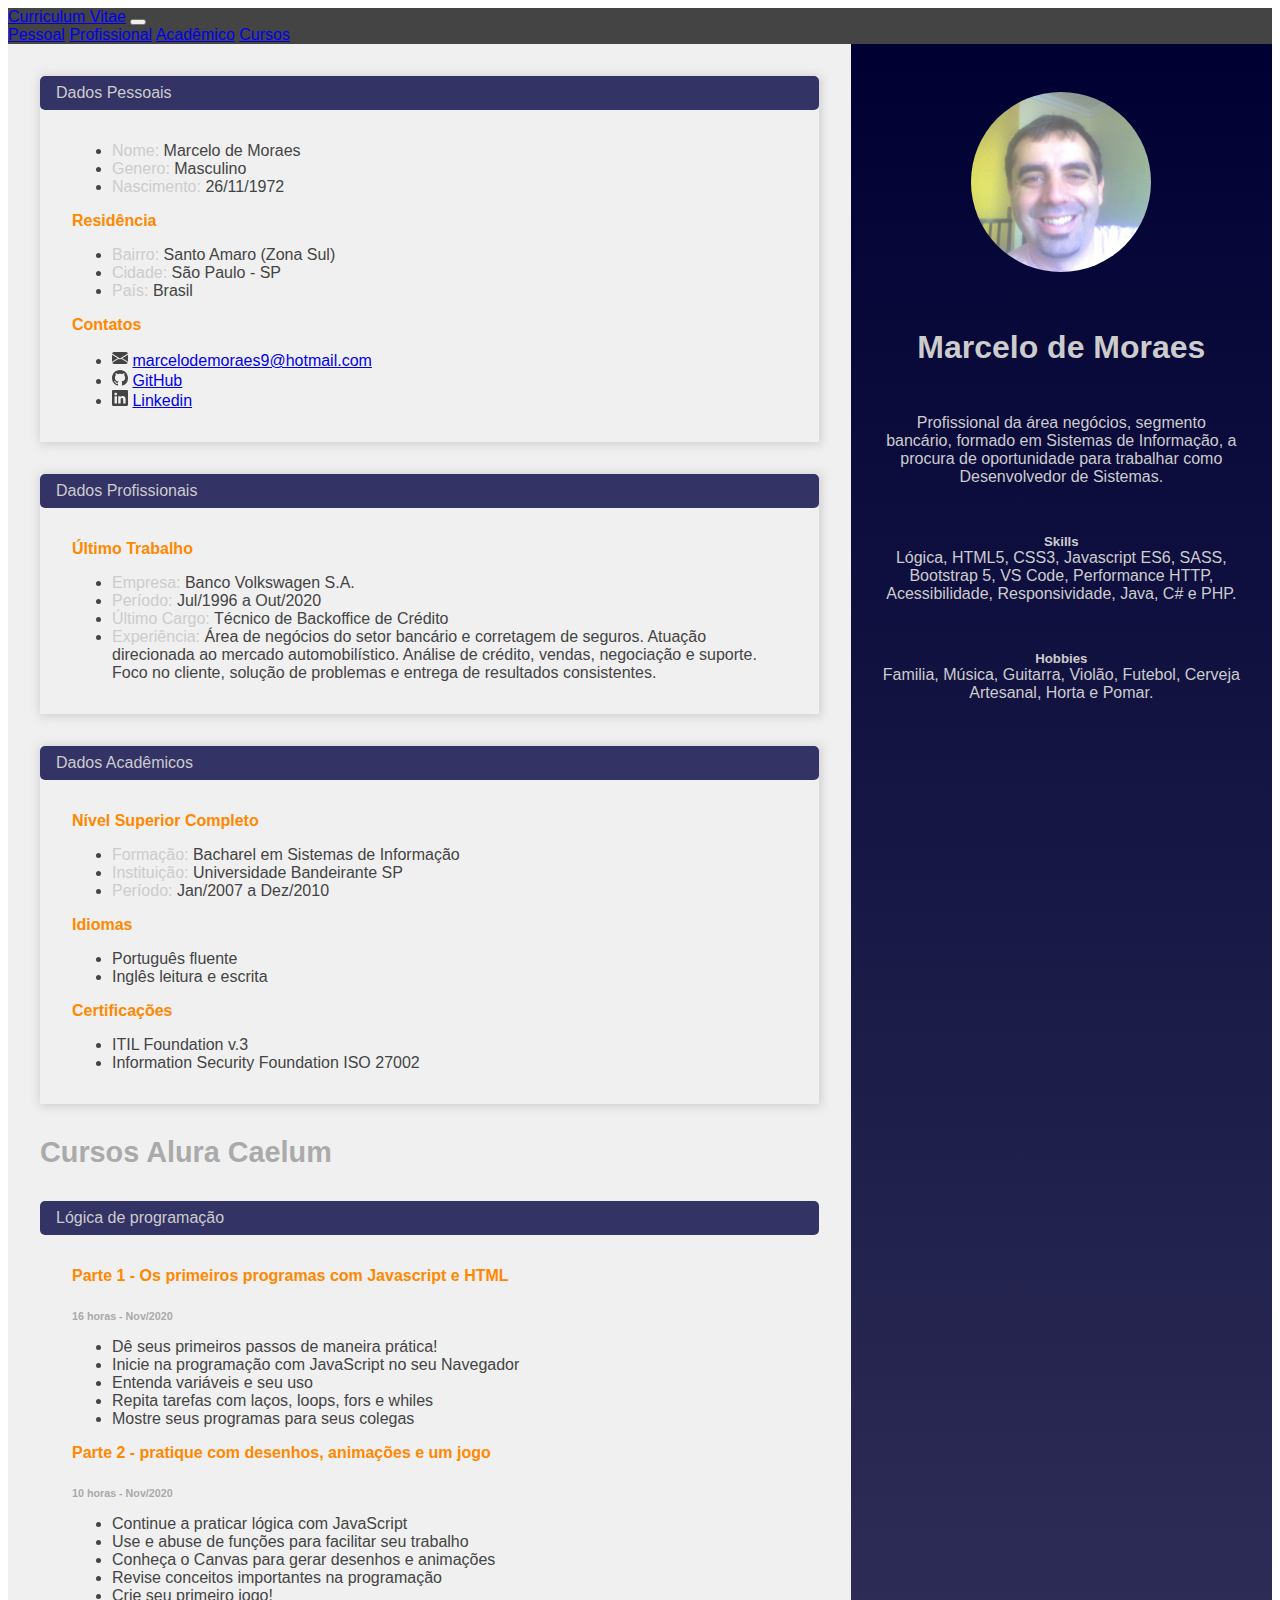
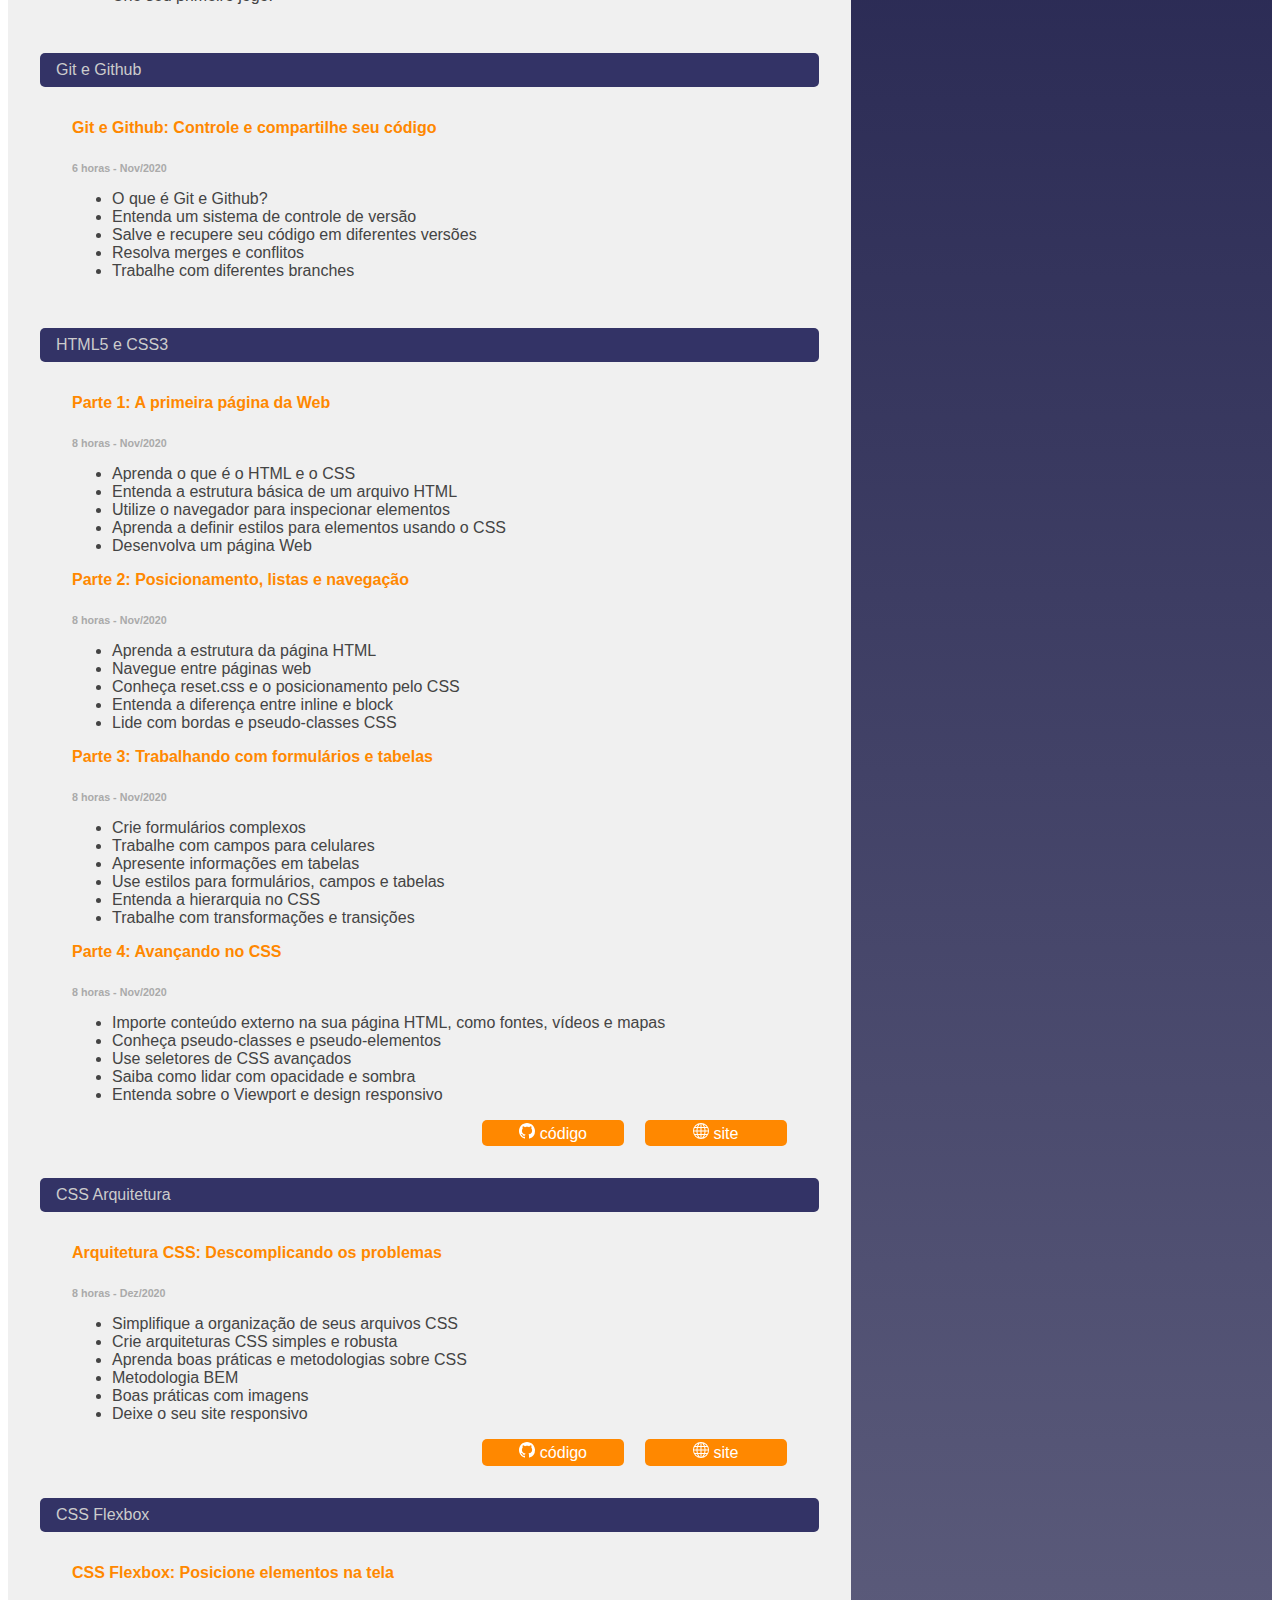
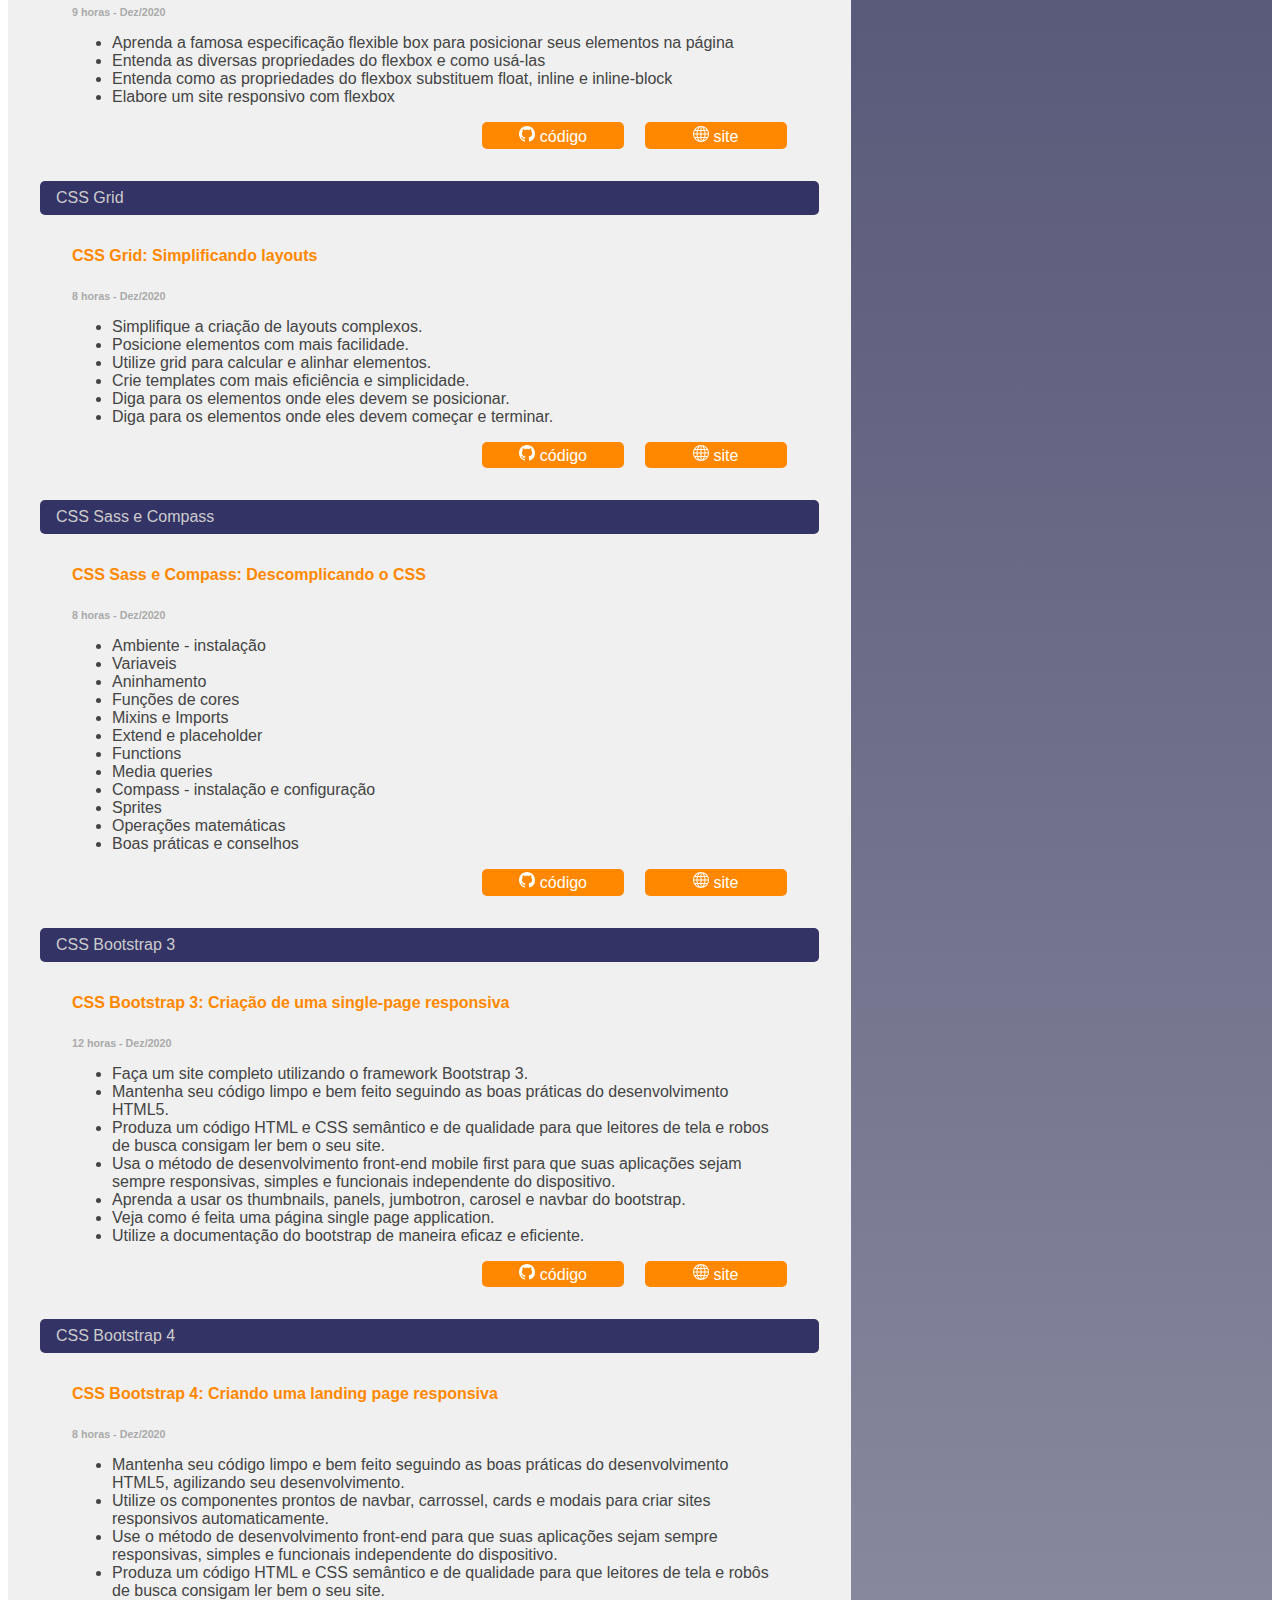
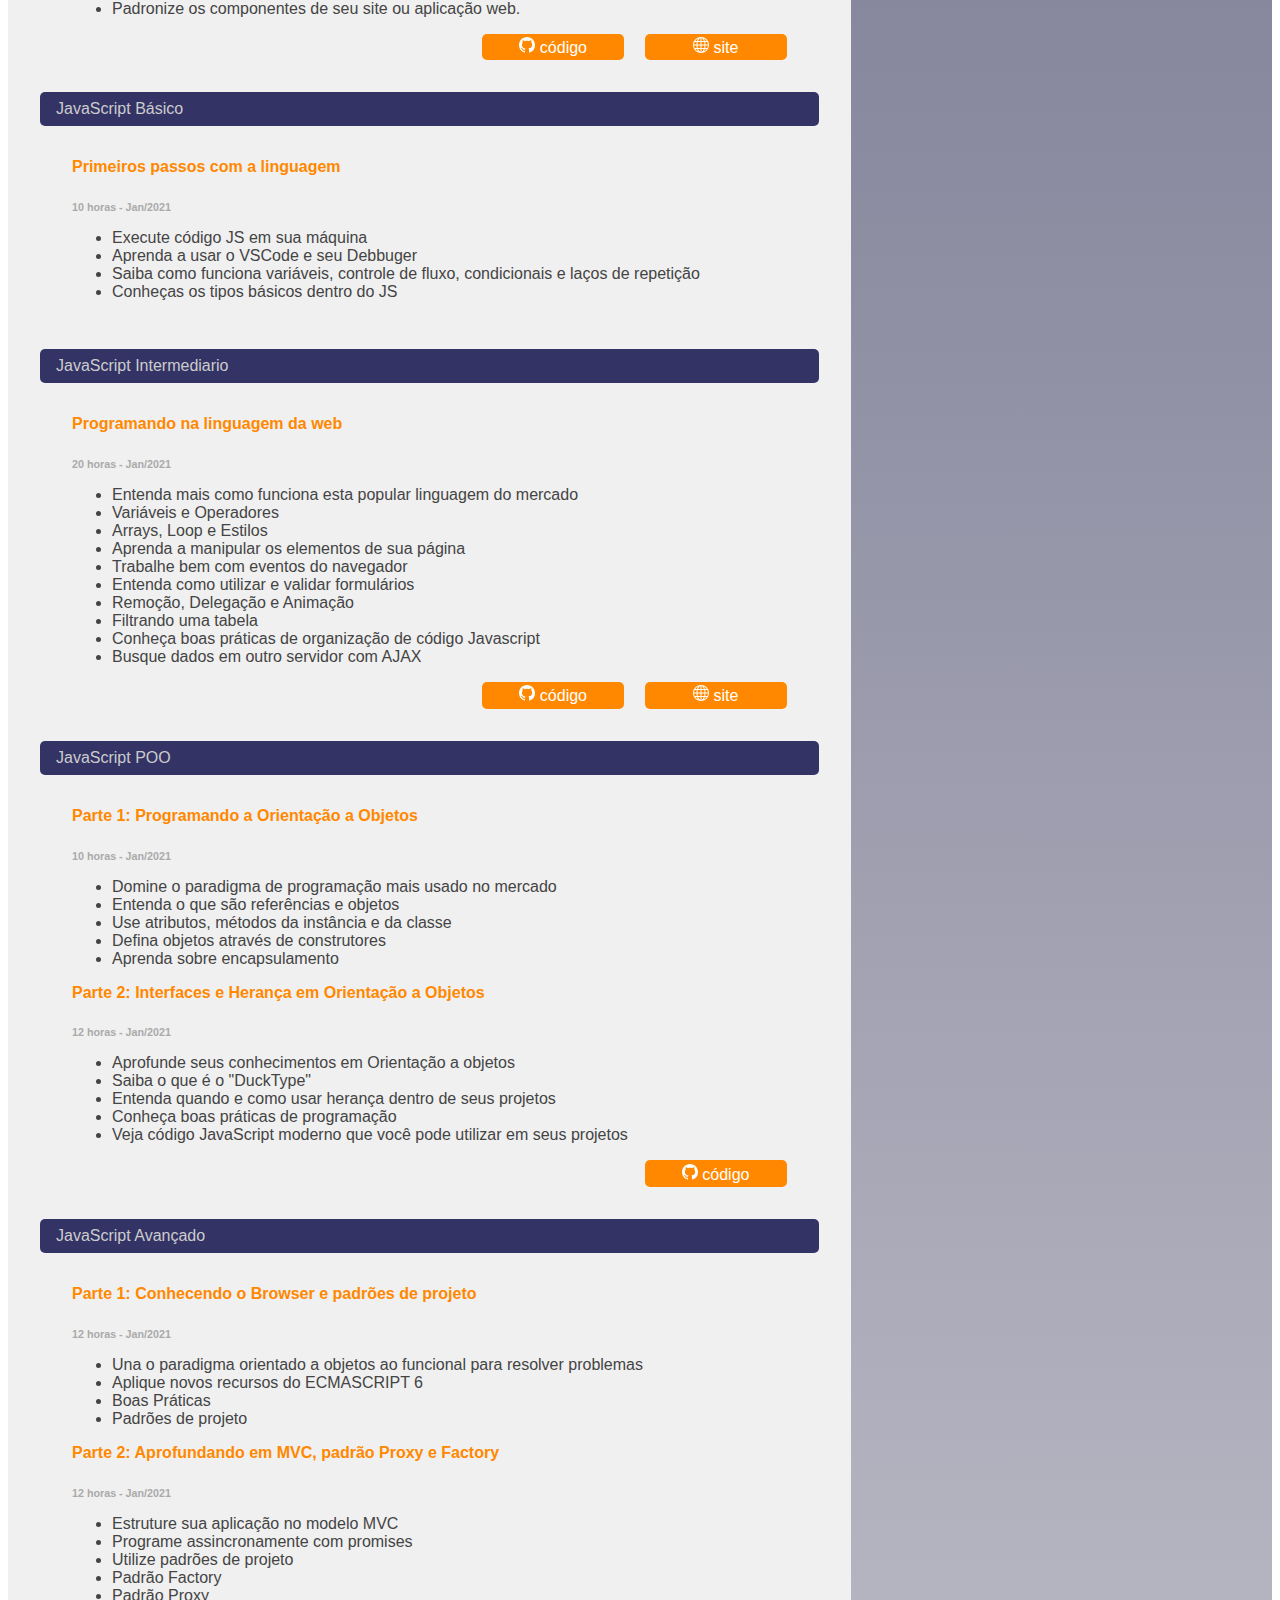
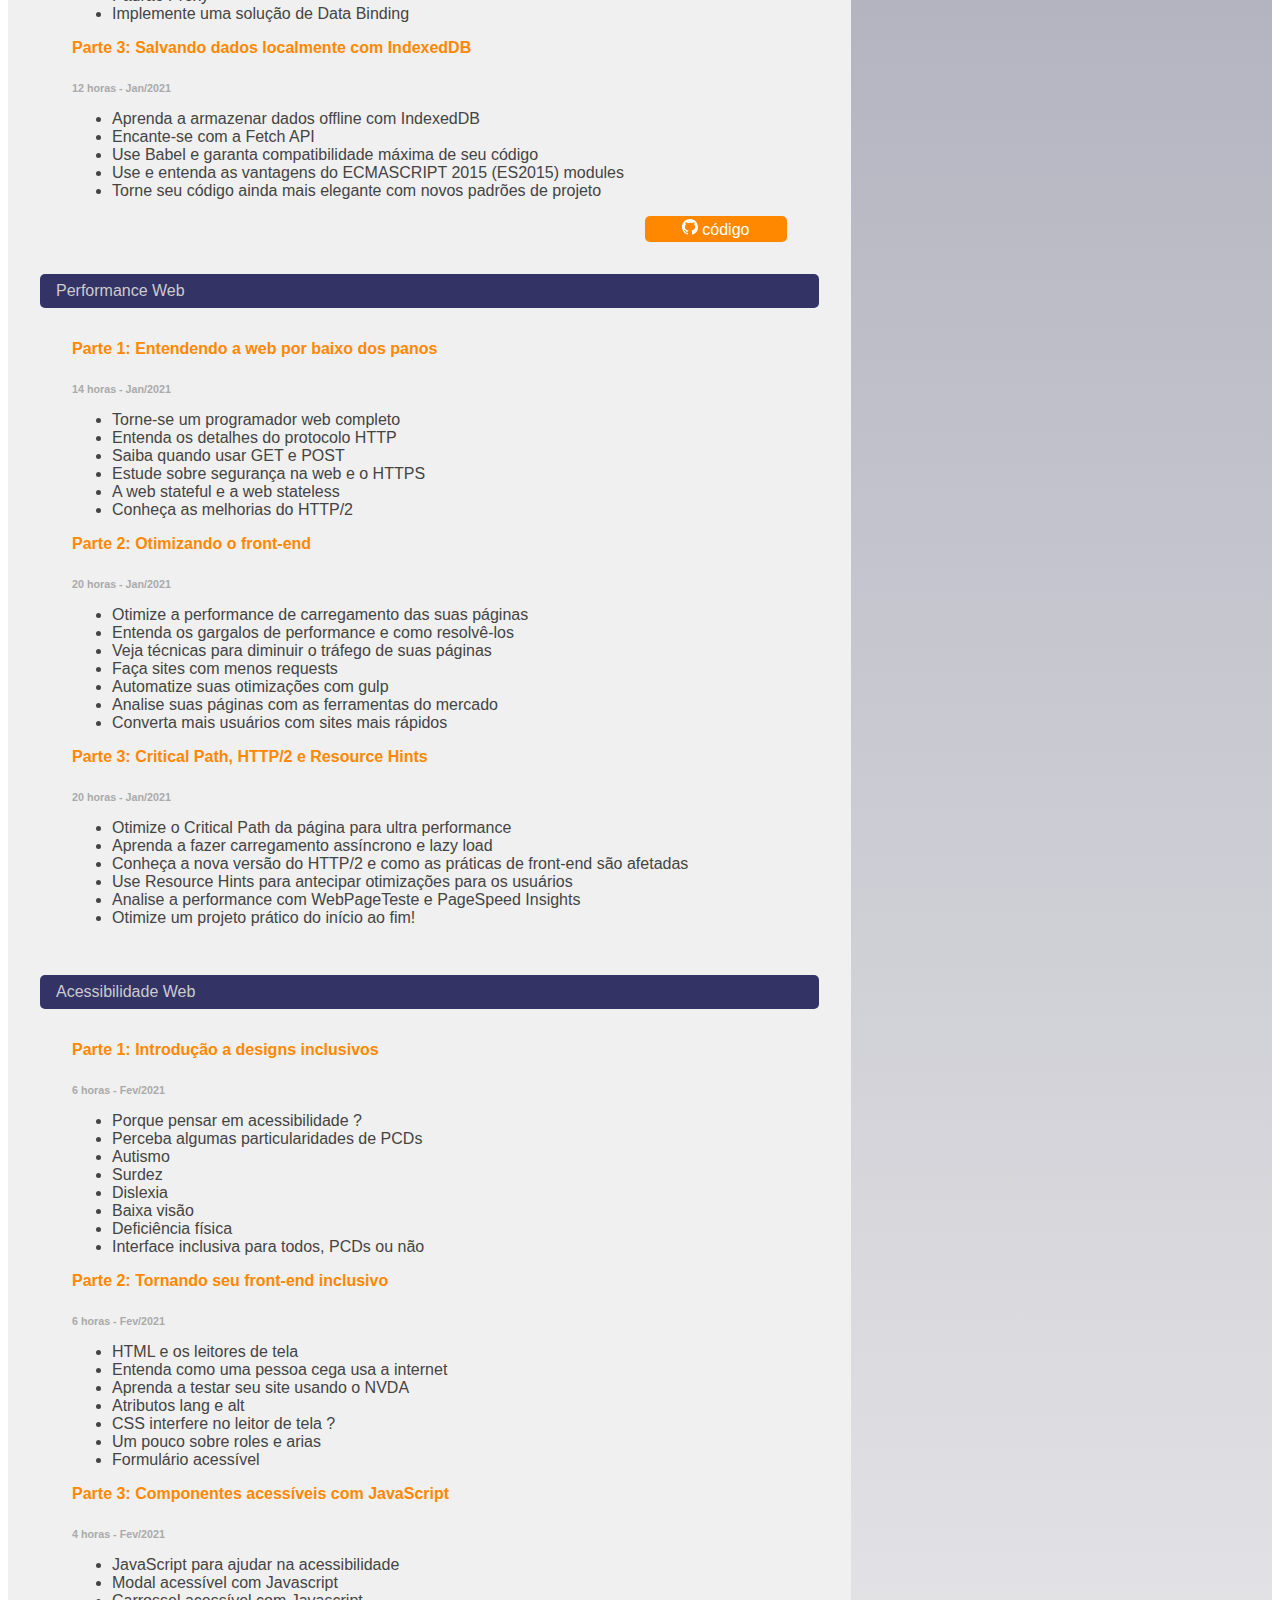
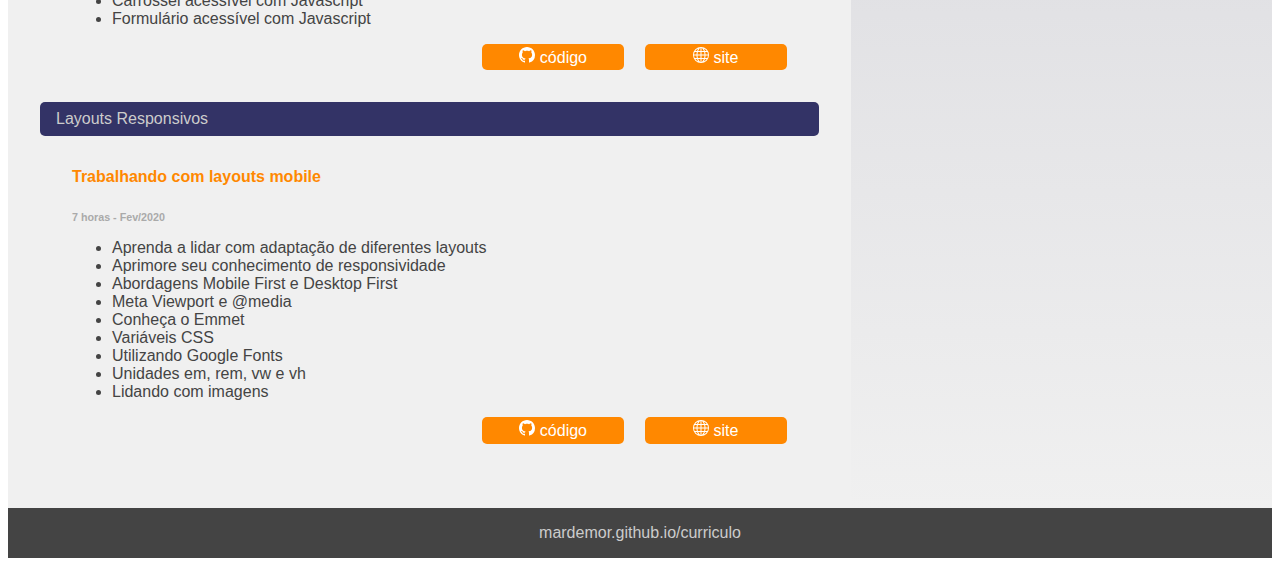
==== commit 094a53cb: "correcoes" ====
--- a/index.html
+++ b/index.html
@@ -19,10 +19,12 @@
 
 <body>
 
+
+    <!-- CABECALHO -->
     <header class="cabecalho">
         <nav class="navbar navbar-expand-md navbar-dark cabecalho__menu">
             <div class="container-fluid">
-                <a class="navbar-brand" href="#">Curriculum</a>
+                <a class="navbar-brand" href="#">Curriculum Vitae</a>
                 <button class="navbar-toggler" type="button" data-bs-toggle="collapse"
                     data-bs-target="#navbarNavAltMarkup" aria-controls="navbarNavAltMarkup" aria-expanded="false"
                     aria-label="Toggle navigation">
@@ -39,7 +41,10 @@
             </div>
         </nav>
     </header>
-
+    <!-- END CABECALHO -->
+
+
+    <!-- LATERAL -->
     <aside class="perfil">
         <img class="perfil__foto" src="img/photo.jpg">
         <h1 class="perfil__titulo">Marcelo de Moraes</h1>
@@ -49,16 +54,21 @@
         </div>
         <h5 class="perfil__subtitulo">Skills</h5>
         <div class="perfil__habilidades">
-            Lógica, HTML5, CSS3, Javascript ECMA6, SASS, Bootstrap, Performance WEB, Java, C# e PHP.
+            Lógica, HTML5, CSS3, Javascript ES6, SASS, Bootstrap 5, VS Code, Performance HTTP, Acessibilidade,
+            Responsividade, Java, C# e PHP.
         </div>
         <h5 class="perfil__subtitulo">Hobbies</h5>
         <div class="perfil__hobbies">
             Familia, Música, Guitarra, Violão, Futebol, Cerveja Artesanal, Horta e Pomar.
         </div>
     </aside>
+    <!-- END LATERAL -->
+
 
     <main class="principal">
 
+
+        <!-- DADOS PESSOAIS -->
         <section class="cartao" id="pessoal">
             <div class="cartao__cabecalho">Dados Pessoais</div>
             <div class="card card-body cartao__corpo">
@@ -67,7 +77,8 @@
                         Marcelo de Moraes</li>
                     <li class="list-group-item cartao__lista__item"><label class="cartao__etiqueta">Genero</label>
                         Masculino</li>
-                    <li class="list-group-item cartao__lista__item"><label class="cartao__etiqueta">Nascimento</label> 26/11/1972</li>
+                    <li class="list-group-item cartao__lista__item"><label class="cartao__etiqueta">Nascimento</label>
+                        26/11/1972</li>
                 </ul>
                 <h4 class="cartao__titulo">Residência</h4>
                 <ul class="list-group list-group-flush cartao__lista">
@@ -108,7 +119,10 @@
                 </ul>
             </div>
         </section>
-
+        <!-- END DADOS PESSOAIS -->
+
+
+        <!-- DADOS PROFISSIONAIS -->
         <section class="cartao" id="profissional">
             <div class="cartao__cabecalho">Dados Profissionais</div>
             <div class="card card-body cartao__corpo">
@@ -132,7 +146,10 @@
                 </ul>
             </div>
         </section>
-
+        <!-- END DADOS PROFISSIONAIS -->
+
+
+        <!-- DADOS ACADEMICOS -->
         <section class="cartao" id="academico">
             <div class="cartao__cabecalho">Dados Acadêmicos</div>
             <div class="card card-body cartao__corpo">
@@ -151,12 +168,21 @@
                     <li class="list-group-item cartao__lista__item">Português fluente</li>
                     <li class="list-group-item cartao__lista__item">Inglês leitura e escrita</li>
                 </ul>
+                <h4 class="cartao__titulo">Certificações</h4>
+                <ul class="list-group list-group-flush cartao__lista">
+                    <li class="list-group-item cartao__lista__item">ITIL Foundation v.3</li>
+                    <li class="list-group-item cartao__lista__item">Information Security Foundation ISO 27002</li>
+                </ul>
             </div>
         </section>
-
+        <!-- END DADOS ACADEMICOS -->
+
+
+        <!-- CURSOS ALURA -->
         <section id="cursos">
             <h3 class="titulo-secundario">Cursos Alura Caelum</h3>
 
+            <!-- CURSO LOGICA -->
             <article class="cartao">
                 <a class="cartao__cabecalho" role="button" data-bs-toggle="collapse" href="#collapseLogica"
                     aria-expanded="false">
@@ -206,6 +232,7 @@
                 </div>
             </article>
 
+            <!-- CURSO GIT E GITHUB -->
             <article class="cartao">
                 <a class="cartao__cabecalho" role="button" data-bs-toggle="collapse" href="#collapseGit"
                     aria-expanded="false">
@@ -232,6 +259,7 @@
                 </div>
             </article>
 
+            <!-- CURSO HTML E CSS -->
             <article class="cartao">
                 <a class="cartao__cabecalho" role="button" data-bs-toggle="collapse" href="#collapseHtml"
                     aria-expanded="false">
@@ -325,6 +353,7 @@
                 </div>
             </article>
 
+            <!-- CURSO CSS ARQUITETURA -->
             <article class="cartao">
                 <a class="cartao__cabecalho" role="button" data-bs-toggle="collapse" href="#collapsecss"
                     aria-expanded="false">
@@ -369,6 +398,7 @@
                 </div>
             </article>
 
+            <!-- CURSO CSS FLEXBOX -->
             <article class="cartao">
                 <a class="cartao__cabecalho" role="button" data-bs-toggle="collapse" href="#collapseflex"
                     aria-expanded="false">
@@ -413,6 +443,7 @@
                 </div>
             </article>
 
+            <!-- CURSO CSS GRID -->
             <article class="cartao">
                 <a class="cartao__cabecalho" role="button" data-bs-toggle="collapse" href="#collapsegrid"
                     aria-expanded="false">
@@ -460,6 +491,7 @@
                 </div>
             </article>
 
+            <!-- CURSO CSS SASS E COMPASS -->
             <article class="cartao">
                 <a class="cartao__cabecalho" role="button" data-bs-toggle="collapse" href="#collapsesass"
                     aria-expanded="false">
@@ -508,6 +540,7 @@
                 </div>
             </article>
 
+            <!-- CURSO BOOTSTRAP 3 -->
             <article class="cartao">
                 <a class="cartao__cabecalho" role="button" data-bs-toggle="collapse" href="#collapseboots3"
                     aria-expanded="false">
@@ -564,6 +597,7 @@
                 </div>
             </article>
 
+            <!-- CURSO BOOTSTRAP 4 -->
             <article class="cartao">
                 <a class="cartao__cabecalho" role="button" data-bs-toggle="collapse" href="#collapseboots4"
                     aria-expanded="false">
@@ -617,6 +651,7 @@
                 </div>
             </article>
 
+            <!-- CURSO JAVASCRIPT BASICO -->
             <article class="cartao">
                 <a class="cartao__cabecalho" role="button" data-bs-toggle="collapse" href="#collapsejsbasico"
                     aria-expanded="false">
@@ -641,6 +676,7 @@
                 </div>
             </article>
 
+            <!-- CURSO JAVASCRIPT INTERMEDIARIO -->
             <article class="cartao">
                 <a class="cartao__cabecalho" role="button" data-bs-toggle="collapse" href="#collapsejsmedio"
                     aria-expanded="false">
@@ -692,6 +728,7 @@
                 </div>
             </article>
 
+            <!-- CURSO JAVASCRIPT POO -->
             <article class="cartao">
                 <a class="cartao__cabecalho" role="button" data-bs-toggle="collapse" href="#collapsejspoo"
                     aria-expanded="false">
@@ -741,6 +778,7 @@
                 </div>
             </article>
 
+            <!-- CURSO JAVASCRIPT AVANCADO -->
             <article class="cartao">
                 <a class="cartao__cabecalho" role="button" data-bs-toggle="collapse" href="#collapsejsavancado"
                     aria-expanded="false">
@@ -799,6 +837,7 @@
                 </div>
             </article>
 
+            <!-- CURSO PERFORMANCE WEB -->
             <article class="cartao">
                 <a class="cartao__cabecalho" role="button" data-bs-toggle="collapse" href="#collapseperformance"
                     aria-expanded="false">
@@ -863,19 +902,143 @@
                 </div>
             </article>
 
+            <!-- CURSO JAVASCRIPT ACESSIBILIDADE WEB -->
+            <article class="cartao">
+                <a class="cartao__cabecalho" role="button" data-bs-toggle="collapse" href="#collapseacessibilidade"
+                    aria-expanded="false">
+                    Acessibilidade Web
+                </a>
+                <div class="collapse" id="collapseacessibilidade">
+                    <div class="card card-body cartao__corpo">
+                        <h4 class="cartao__titulo">Parte 1: Introdução a designs inclusivos</h4>
+                        <h6 class="cartao__subtitulo">6 horas - Fev/2021</h6>
+                        <ul class="list-group list-group-flush cartao__lista">
+                            <li class="list-group-item cartao__lista__item">Porque pensar em acessibilidade ?</li>
+                            <li class="list-group-item cartao__lista__item">Perceba algumas particularidades de PCDs
+                            </li>
+                            <li class="list-group-item cartao__lista__item">Autismo</li>
+                            <li class="list-group-item cartao__lista__item">Surdez</li>
+                            <li class="list-group-item cartao__lista__item">Dislexia</li>
+                            <li class="list-group-item cartao__lista__item">Baixa visão</li>
+                            <li class="list-group-item cartao__lista__item">Deficiência física</li>
+                            <li class="list-group-item cartao__lista__item">Interface inclusiva para todos, PCDs ou não
+                            </li>
+                        </ul>
+                        <h4 class="cartao__titulo">Parte 2: Tornando seu front-end inclusivo</h4>
+                        <h6 class="cartao__subtitulo">6 horas - Fev/2021</h6>
+                        <ul class="list-group list-group-flush cartao__lista">
+                            <li class="list-group-item cartao__lista__item">HTML e os leitores de tela</li>
+                            <li class="list-group-item cartao__lista__item">Entenda como uma pessoa cega usa a internet
+                            </li>
+                            <li class="list-group-item cartao__lista__item">Aprenda a testar seu site usando o NVDA</li>
+                            <li class="list-group-item cartao__lista__item">Atributos lang e alt</li>
+                            <li class="list-group-item cartao__lista__item">CSS interfere no leitor de tela ?</li>
+                            <li class="list-group-item cartao__lista__item">Um pouco sobre roles e arias</li>
+                            <li class="list-group-item cartao__lista__item">Formulário acessível</li>
+                        </ul>
+                        <h4 class="cartao__titulo">Parte 3: Componentes acessíveis com JavaScript</h4>
+                        <h6 class="cartao__subtitulo">4 horas - Fev/2021</h6>
+                        <ul class="list-group list-group-flush cartao__lista">
+                            <li class="list-group-item cartao__lista__item">JavaScript para ajudar na acessibilidade
+                            </li>
+                            <li class="list-group-item cartao__lista__item">Modal acessível com Javascript</li>
+                            <li class="list-group-item cartao__lista__item">Carrossel acessível com Javascript</li>
+                            <li class="list-group-item cartao__lista__item">Formulário acessível com Javascript</li>
+                        </ul>
+                        <div class="cartao__links">
+                            <a href="https://github.com/mardemor/alura-acessibilidade" class="cartao__links__item"
+                                target="_blank">
+                                <svg xmlns="http://www.w3.org/2000/svg" width="16" height="16" fill="currentColor"
+                                    class="bi bi-github" viewBox="0 0 16 16">
+                                    <path
+                                        d="M8 0C3.58 0 0 3.58 0 8c0 3.54 2.29 6.53 5.47 7.59.4.07.55-.17.55-.38 0-.19-.01-.82-.01-1.49-2.01.37-2.53-.49-2.69-.94-.09-.23-.48-.94-.82-1.13-.28-.15-.68-.52-.01-.53.63-.01 1.08.58 1.23.82.72 1.21 1.87.87 2.33.66.07-.52.28-.87.51-1.07-1.78-.2-3.64-.89-3.64-3.95 0-.87.31-1.59.82-2.15-.08-.2-.36-1.02.08-2.12 0 0 .67-.21 2.2.82.64-.18 1.32-.27 2-.27.68 0 1.36.09 2 .27 1.53-1.04 2.2-.82 2.2-.82.44 1.1.16 1.92.08 2.12.51.56.82 1.27.82 2.15 0 3.07-1.87 3.75-3.65 3.95.29.25.54.73.54 1.48 0 1.07-.01 1.93-.01 2.2 0 .21.15.46.55.38A8.012 8.012 0 0 0 16 8c0-4.42-3.58-8-8-8z" />
+                                </svg>
+                                código
+                            </a>
+                            <a href="https://mardemor.github.io/alura-acessibilidade/" class="cartao__links__item"
+                                target="_blank">
+                                <svg xmlns="http://www.w3.org/2000/svg" width="16" height="16" fill="currentColor"
+                                    class="bi bi-globe" viewBox="0 0 16 16">
+                                    <path
+                                        d="M0 8a8 8 0 1 1 16 0A8 8 0 0 1 0 8zm7.5-6.923c-.67.204-1.335.82-1.887 1.855A7.97 7.97 0 0 0 5.145 4H7.5V1.077zM4.09 4a9.267 9.267 0 0 1 .64-1.539 6.7 6.7 0 0 1 .597-.933A7.025 7.025 0 0 0 2.255 4H4.09zm-.582 3.5c.03-.877.138-1.718.312-2.5H1.674a6.958 6.958 0 0 0-.656 2.5h2.49zM4.847 5a12.5 12.5 0 0 0-.338 2.5H7.5V5H4.847zM8.5 5v2.5h2.99a12.495 12.495 0 0 0-.337-2.5H8.5zM4.51 8.5a12.5 12.5 0 0 0 .337 2.5H7.5V8.5H4.51zm3.99 0V11h2.653c.187-.765.306-1.608.338-2.5H8.5zM5.145 12c.138.386.295.744.468 1.068.552 1.035 1.218 1.65 1.887 1.855V12H5.145zm.182 2.472a6.696 6.696 0 0 1-.597-.933A9.268 9.268 0 0 1 4.09 12H2.255a7.024 7.024 0 0 0 3.072 2.472zM3.82 11a13.652 13.652 0 0 1-.312-2.5h-2.49c.062.89.291 1.733.656 2.5H3.82zm6.853 3.472A7.024 7.024 0 0 0 13.745 12H11.91a9.27 9.27 0 0 1-.64 1.539 6.688 6.688 0 0 1-.597.933zM8.5 12v2.923c.67-.204 1.335-.82 1.887-1.855.173-.324.33-.682.468-1.068H8.5zm3.68-1h2.146c.365-.767.594-1.61.656-2.5h-2.49a13.65 13.65 0 0 1-.312 2.5zm2.802-3.5a6.959 6.959 0 0 0-.656-2.5H12.18c.174.782.282 1.623.312 2.5h2.49zM11.27 2.461c.247.464.462.98.64 1.539h1.835a7.024 7.024 0 0 0-3.072-2.472c.218.284.418.598.597.933zM10.855 4a7.966 7.966 0 0 0-.468-1.068C9.835 1.897 9.17 1.282 8.5 1.077V4h2.355z" />
+                                </svg>
+                                site
+                            </a>
+                        </div>
+                    </div>
+                </div>
+            </article>
+
+            <!-- CURSO LAYOUTS RESPONSIVOS -->
+            <article class="cartao">
+                <a class="cartao__cabecalho" role="button" data-bs-toggle="collapse" href="#collapseresponsivo"
+                    aria-expanded="false">
+                    Layouts Responsivos
+                </a>
+                <div class="collapse" id="collapseresponsivo">
+                    <div class="card card-body cartao__corpo">
+                        <h4 class="cartao__titulo">Trabalhando com layouts mobile</h4>
+                        <h6 class="cartao__subtitulo">7 horas - Fev/2020</h6>
+                        <ul class="list-group list-group-flush cartao__lista">
+                            <li class="list-group-item cartao__lista__item">Aprenda a lidar com adaptação de diferentes layouts</li>
+                            <li class="list-group-item cartao__lista__item">Aprimore seu conhecimento de responsividade</li>
+                            <li class="list-group-item cartao__lista__item">Abordagens Mobile First e Desktop First</li>
+                            <li class="list-group-item cartao__lista__item">Meta Viewport e @media</li>
+                            <li class="list-group-item cartao__lista__item">Conheça o Emmet</li>
+                            <li class="list-group-item cartao__lista__item">Variáveis CSS</li>
+                            <li class="list-group-item cartao__lista__item">Utilizando Google Fonts</li>
+                            <li class="list-group-item cartao__lista__item">Unidades em, rem, vw e vh</li>
+                            <li class="list-group-item cartao__lista__item">Lidando com imagens</li>
+                        </ul>
+                        <div class="cartao__links">
+                            <a href="https://github.com/mardemor/alura-css-responsivo" class="cartao__links__item"
+                                target="_blank">
+                                <svg xmlns="http://www.w3.org/2000/svg" width="16" height="16" fill="currentColor"
+                                    class="bi bi-github" viewBox="0 0 16 16">
+                                    <path
+                                        d="M8 0C3.58 0 0 3.58 0 8c0 3.54 2.29 6.53 5.47 7.59.4.07.55-.17.55-.38 0-.19-.01-.82-.01-1.49-2.01.37-2.53-.49-2.69-.94-.09-.23-.48-.94-.82-1.13-.28-.15-.68-.52-.01-.53.63-.01 1.08.58 1.23.82.72 1.21 1.87.87 2.33.66.07-.52.28-.87.51-1.07-1.78-.2-3.64-.89-3.64-3.95 0-.87.31-1.59.82-2.15-.08-.2-.36-1.02.08-2.12 0 0 .67-.21 2.2.82.64-.18 1.32-.27 2-.27.68 0 1.36.09 2 .27 1.53-1.04 2.2-.82 2.2-.82.44 1.1.16 1.92.08 2.12.51.56.82 1.27.82 2.15 0 3.07-1.87 3.75-3.65 3.95.29.25.54.73.54 1.48 0 1.07-.01 1.93-.01 2.2 0 .21.15.46.55.38A8.012 8.012 0 0 0 16 8c0-4.42-3.58-8-8-8z" />
+                                </svg>
+                                código
+                            </a>
+                            <a href="https://mardemor.github.io/alura-css-responsivo/" class="cartao__links__item"
+                                target="_blank">
+                                <svg xmlns="http://www.w3.org/2000/svg" width="16" height="16" fill="currentColor"
+                                    class="bi bi-globe" viewBox="0 0 16 16">
+                                    <path
+                                        d="M0 8a8 8 0 1 1 16 0A8 8 0 0 1 0 8zm7.5-6.923c-.67.204-1.335.82-1.887 1.855A7.97 7.97 0 0 0 5.145 4H7.5V1.077zM4.09 4a9.267 9.267 0 0 1 .64-1.539 6.7 6.7 0 0 1 .597-.933A7.025 7.025 0 0 0 2.255 4H4.09zm-.582 3.5c.03-.877.138-1.718.312-2.5H1.674a6.958 6.958 0 0 0-.656 2.5h2.49zM4.847 5a12.5 12.5 0 0 0-.338 2.5H7.5V5H4.847zM8.5 5v2.5h2.99a12.495 12.495 0 0 0-.337-2.5H8.5zM4.51 8.5a12.5 12.5 0 0 0 .337 2.5H7.5V8.5H4.51zm3.99 0V11h2.653c.187-.765.306-1.608.338-2.5H8.5zM5.145 12c.138.386.295.744.468 1.068.552 1.035 1.218 1.65 1.887 1.855V12H5.145zm.182 2.472a6.696 6.696 0 0 1-.597-.933A9.268 9.268 0 0 1 4.09 12H2.255a7.024 7.024 0 0 0 3.072 2.472zM3.82 11a13.652 13.652 0 0 1-.312-2.5h-2.49c.062.89.291 1.733.656 2.5H3.82zm6.853 3.472A7.024 7.024 0 0 0 13.745 12H11.91a9.27 9.27 0 0 1-.64 1.539 6.688 6.688 0 0 1-.597.933zM8.5 12v2.923c.67-.204 1.335-.82 1.887-1.855.173-.324.33-.682.468-1.068H8.5zm3.68-1h2.146c.365-.767.594-1.61.656-2.5h-2.49a13.65 13.65 0 0 1-.312 2.5zm2.802-3.5a6.959 6.959 0 0 0-.656-2.5H12.18c.174.782.282 1.623.312 2.5h2.49zM11.27 2.461c.247.464.462.98.64 1.539h1.835a7.024 7.024 0 0 0-3.072-2.472c.218.284.418.598.597.933zM10.855 4a7.966 7.966 0 0 0-.468-1.068C9.835 1.897 9.17 1.282 8.5 1.077V4h2.355z" />
+                                </svg>
+                                site
+                            </a>
+                        </div>
+                    </div>
+                </div>
+            </article>
+
         </section>
+        <!-- END CURSOS ALURA -->
+
 
     </main>
 
+
+    <!-- RODAPE -->
     <footer class="rodape">
         mardemor.github.io/curriculo
     </footer>
+    <!-- END RODAPE -->
+
+
+<!-- BOOTSTRAP -->
     <script src="https://cdn.jsdelivr.net/npm/@popperjs/core@2.6.0/dist/umd/popper.min.js"
         integrity="sha384-KsvD1yqQ1/1+IA7gi3P0tyJcT3vR+NdBTt13hSJ2lnve8agRGXTTyNaBYmCR/Nwi"
         crossorigin="anonymous"></script>
     <script src="https://cdn.jsdelivr.net/npm/bootstrap@5.0.0-beta2/dist/js/bootstrap.min.js"
         integrity="sha384-nsg8ua9HAw1y0W1btsyWgBklPnCUAFLuTMS2G72MMONqmOymq585AcH49TLBQObG"
         crossorigin="anonymous"></script>
+<!-- END BOOTSTRAP -->
+
+
 </body>
 
+
 </html>--- a/css/base.css
+++ b/css/base.css
@@ -1,3 +1,15 @@
+:root {
+    --branco: #FFF;
+    --branco-escuro: #F0F0F0;
+    --cinza-escuro: #444;
+    --cinza-medio: #AAA;
+    --cinza-claro: #CCC;
+    --azul-escuro: #003;
+    --azul-medio: #336;
+    --laranja-claro: #FB0;
+    --laranja-escuro:#F80;
+}
+
 body {
     display: grid;
     grid-template-areas: 
@@ -5,6 +17,6 @@
         'principal principal perfil'
         'rodape rodape rodape';
     grid-template-columns: 1fr 1fr 1fr;
-    font-family: Roboto, sans-serif;
+    font-family: 'Roboto', sans-serif;
     font-size: 16px;
 }--- a/css/cabecalho.css
+++ b/css/cabecalho.css
@@ -3,5 +3,5 @@
 }
 
 .cabecalho__menu {
-    background-color: #555555;
+    background-color: var(--cinza-escuro);
 }--- a/css/principal.css
+++ b/css/principal.css
@@ -1,12 +1,12 @@
 .principal {
     grid-area: principal;
-    background-color: #F0F0F0;
-    color: #000033;
+    background-color: var(--branco-escuro);
+    color: var(--azul-escuro);
     padding: 2rem 2rem;
 }
 
 .titulo-secundario {
     margin: 2rem 0;
-    color: #BBBBBB;
+    color: var(--cinza-medio);
     font-size: 1.8rem;
 }--- a/css/perfil.css
+++ b/css/perfil.css
@@ -1,7 +1,7 @@
 .perfil {
     grid-area: perfil;
-    background: linear-gradient(#000033, #F0F0F0);
-    color: #DDDDDD;
+    background: linear-gradient(var(--azul-escuro), var(--branco-escuro));
+    color: var(--cinza-claro);
     padding: 3rem 2rem;
     text-align: center;
 }
--- a/css/rodape.css
+++ b/css/rodape.css
@@ -1,7 +1,7 @@
 .rodape {
     grid-area: rodape;
-    background-color: #555555;
-    color: #DDDDDD;
+    background-color: var(--cinza-escuro);
+    color: var(--cinza-claro);
     padding: 1rem;
     text-align: center;
 }--- a/css/cartao.css
+++ b/css/cartao.css
@@ -4,7 +4,7 @@
 
 section.cartao {
     margin-bottom: 2rem;
-    box-shadow: 1px 1px 10px 1px lightgray;
+    box-shadow: 1px 1px 10px 1px var(--cinza-claro);
 }
 
 .cartao__cabecalho {
@@ -12,14 +12,14 @@
     display: block;
     text-align: left;
     text-decoration: none;
-    background-color: #333366;
-    color: #DDDDDD;
+    background-color: var(--azul-medio);
+    color: var(--cinza-claro);
     border-radius: 5px;
     transition: 300ms; 
 }
 
 a.cartao__cabecalho:hover {
-    color: #FFFFFF;
+    color: var(--branco);
 }
 
 .cartao__corpo {
@@ -28,12 +28,12 @@
 }
 
 .cartao__titulo {
-    color: #FF8800;
+    color: var(--laranja-escuro);
     margin: 1rem 0;
 }
 
 .cartao__subtitulo {
-    color: #AAAAAA;
+    color: var(--cinza-medio);
     margin-bottom: 1rem;
 }
 
@@ -42,11 +42,11 @@
 }
 
 .cartao__lista__item {
-    color: #333333;
+    color: var(--cinza-escuro);
 }
 
 .cartao__etiqueta {
-    color: #CCCCCC;
+    color: var(--cinza-claro);
     width: 100px;
 }
 .cartao__etiqueta::after {
@@ -58,8 +58,8 @@
 }
 
 .cartao__links__item {
-    color: #FFFFFF;
-    background-color: #FFAA00;
+    color:var(--branco);
+    background-color: var(--laranja-escuro);
     display: inline-block;
     width: 110px;
     margin-left: 1rem;
@@ -67,9 +67,10 @@
     border-radius: 5px;
     text-decoration: none;
     text-align: center;
+    transition: 300ms;
 }
 
 .cartao__links__item:hover {
-    background-color: #FF8800;
-    color: #FFFFFF;
+    background-color: var(--laranja-claro);
+    color: var(--branco);
 }--- a/css/responsivo.css
+++ b/css/responsivo.css
@@ -16,7 +16,7 @@
         text-align: center;
     }
     .perfil__habilidades, .perfil__hobbies, .perfil__subtitulo {
-        color: #000033;
+        color: var(--azul-escuro);
     }
     .cartao__corpo {
         padding: 1rem 1rem;
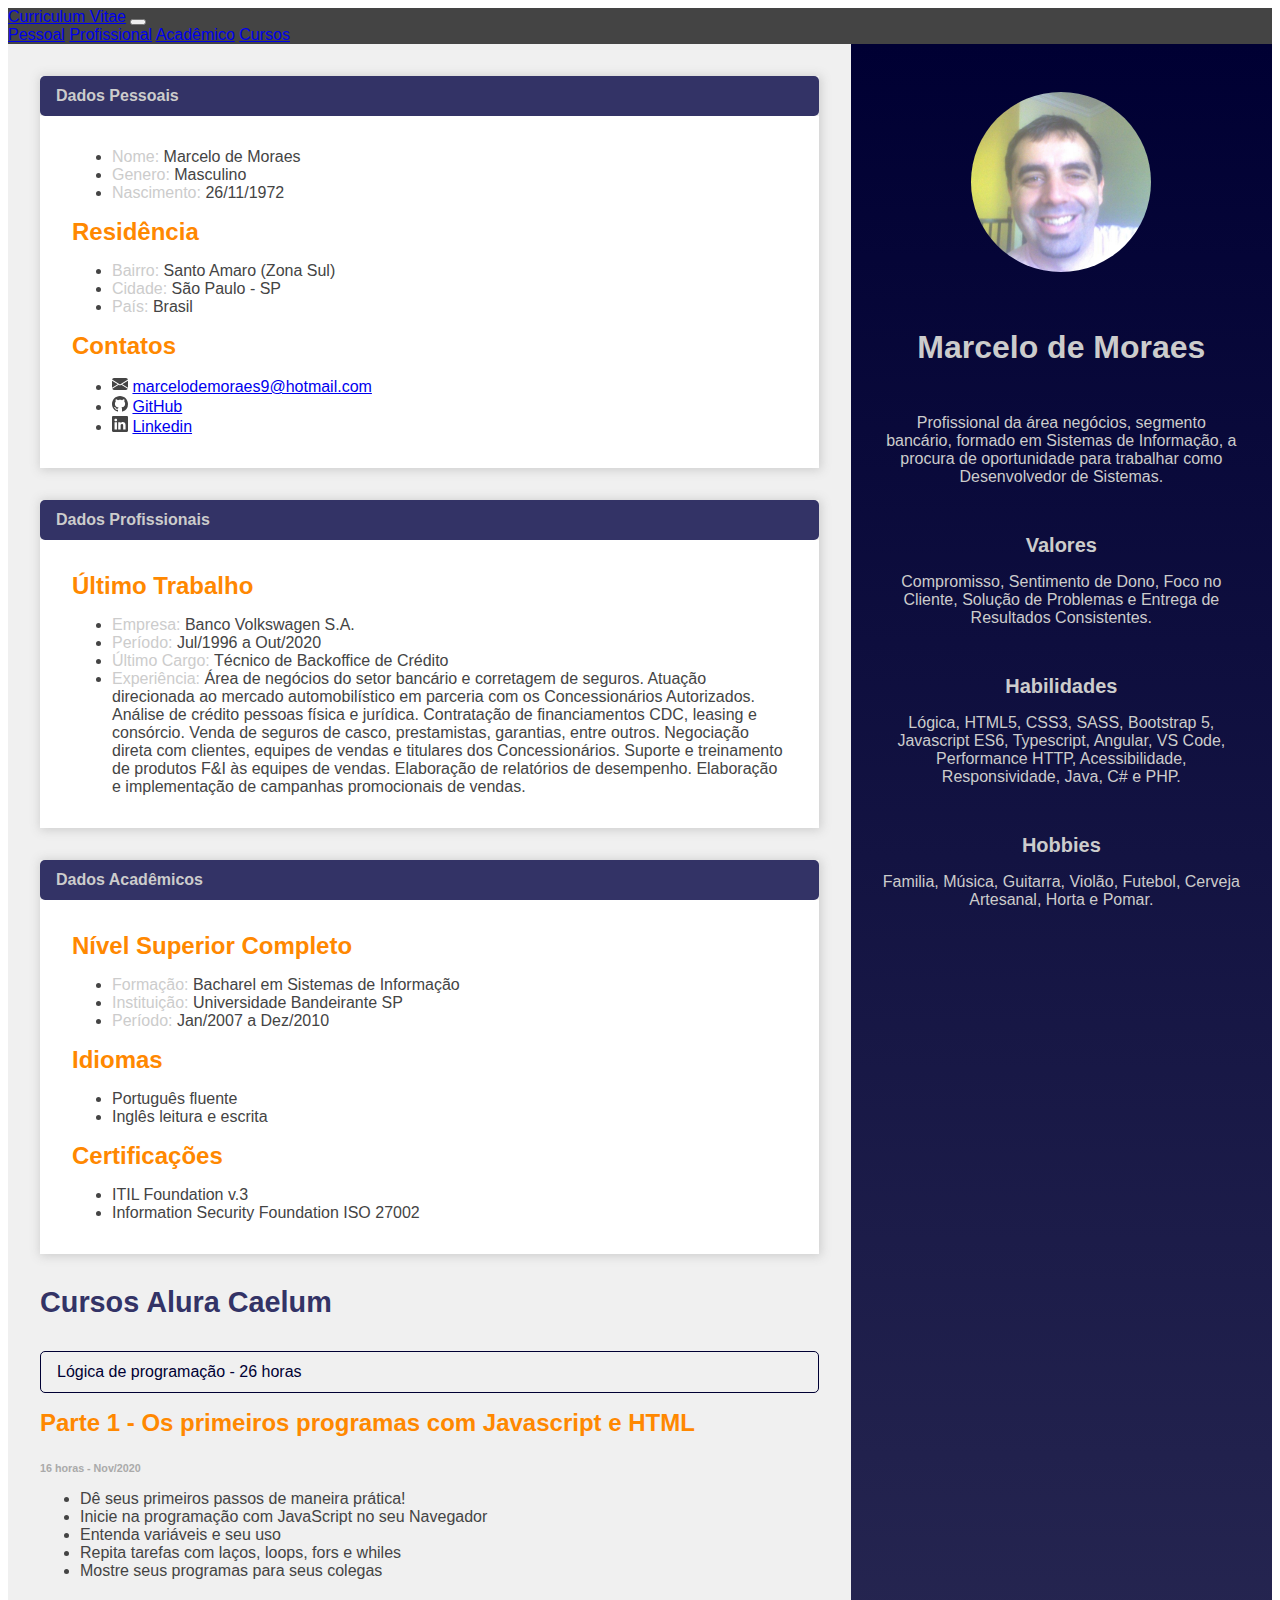
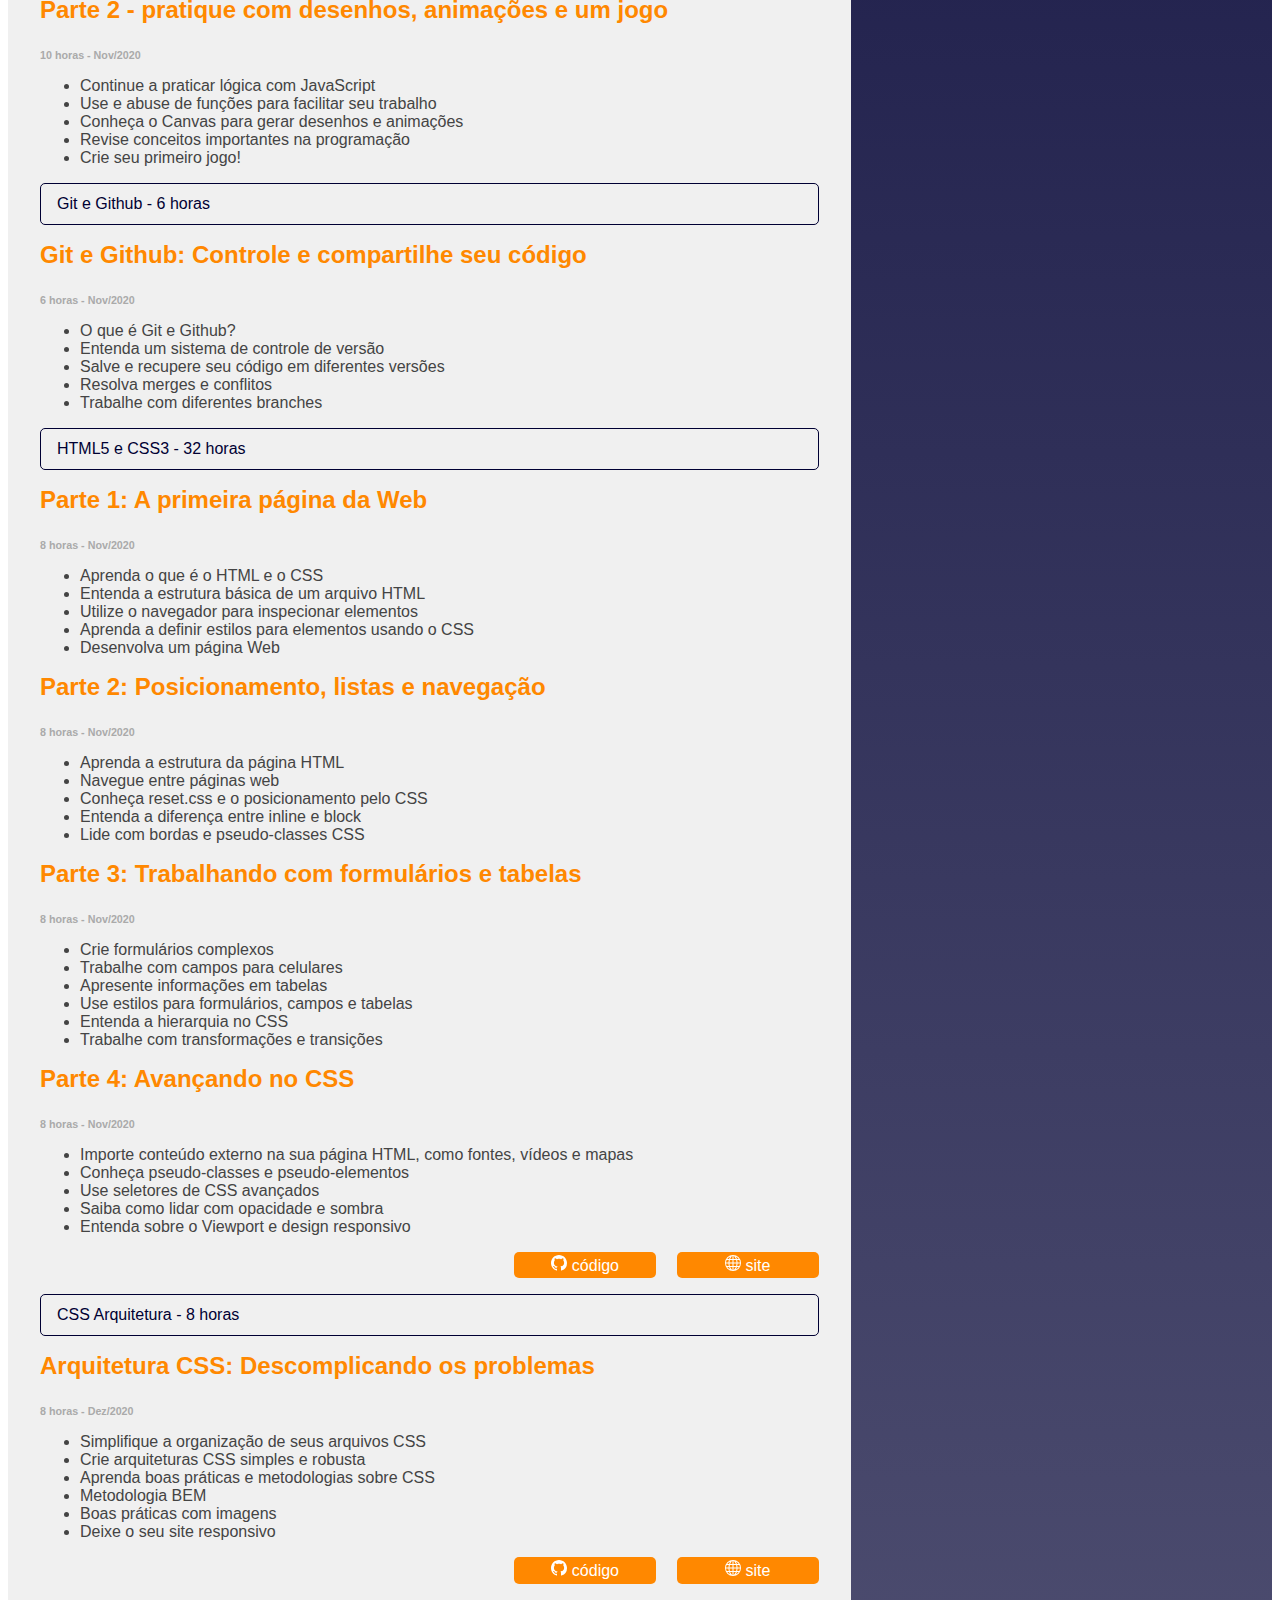
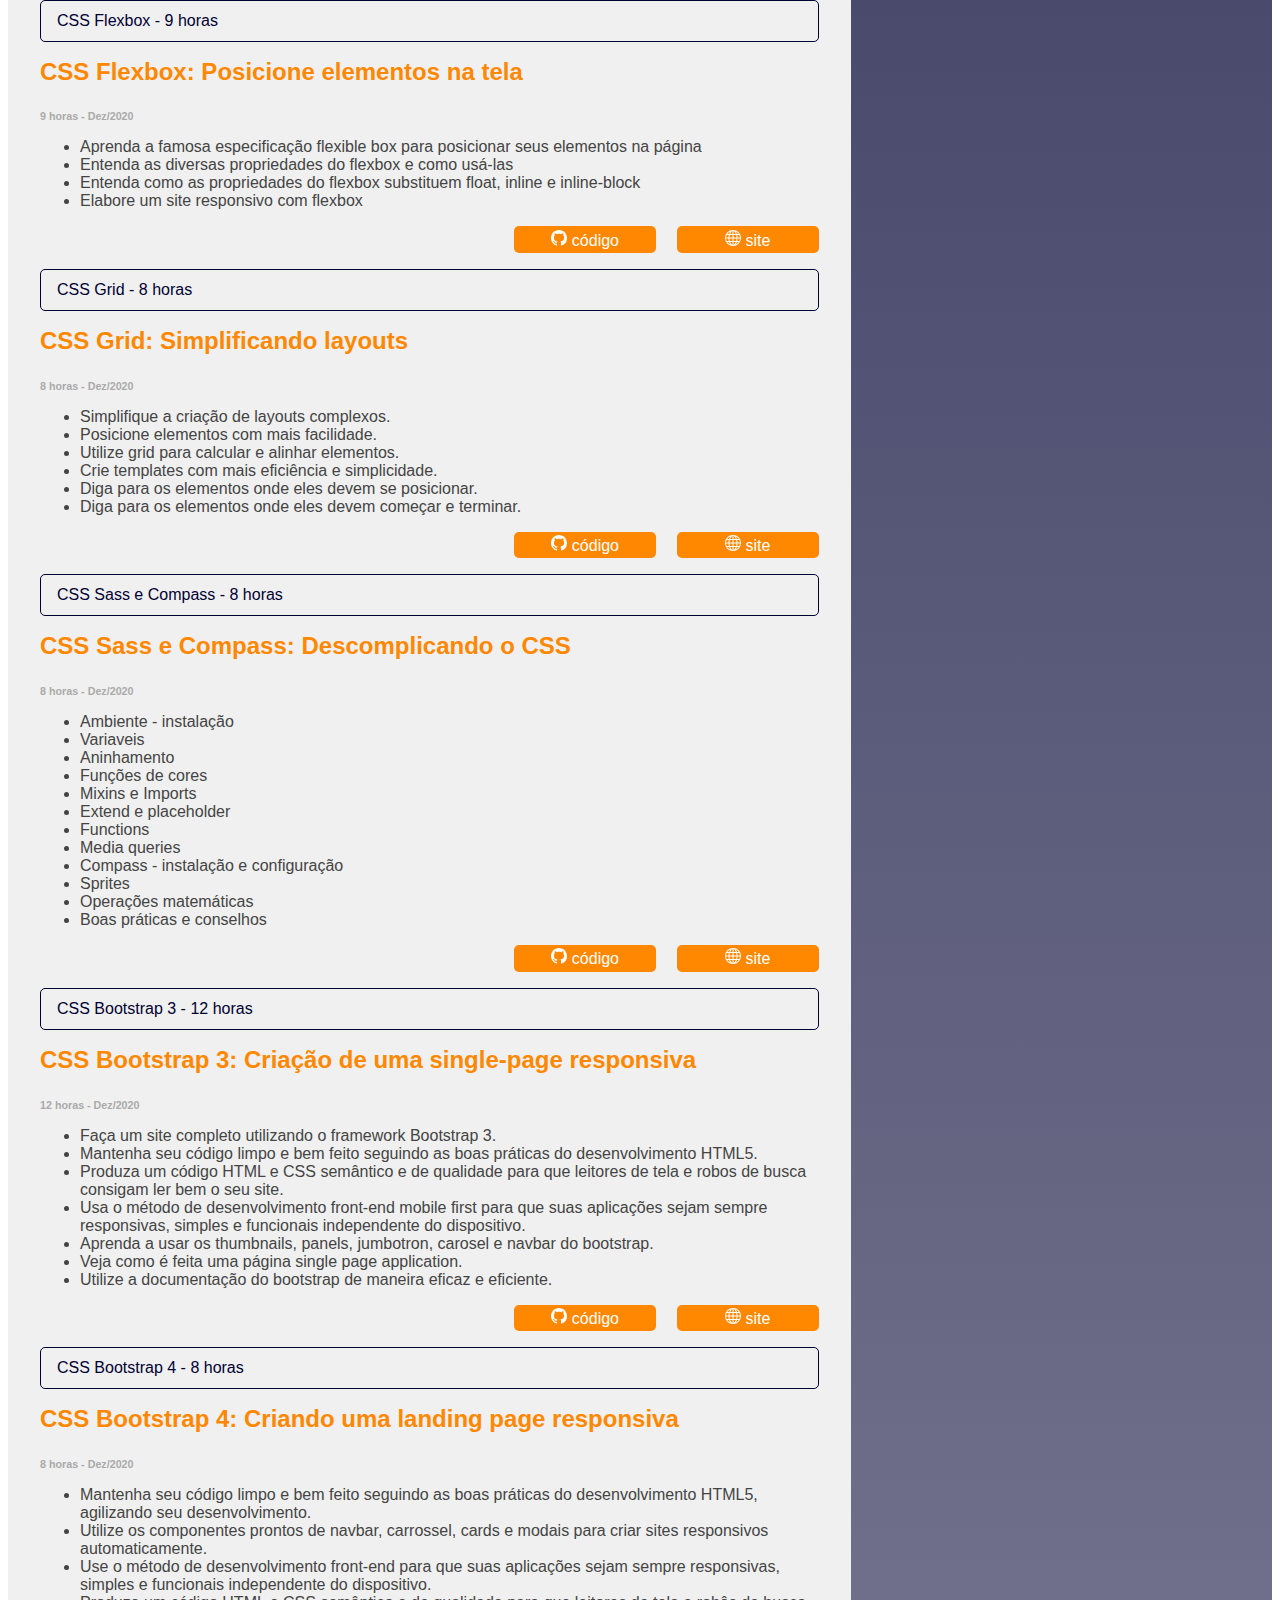
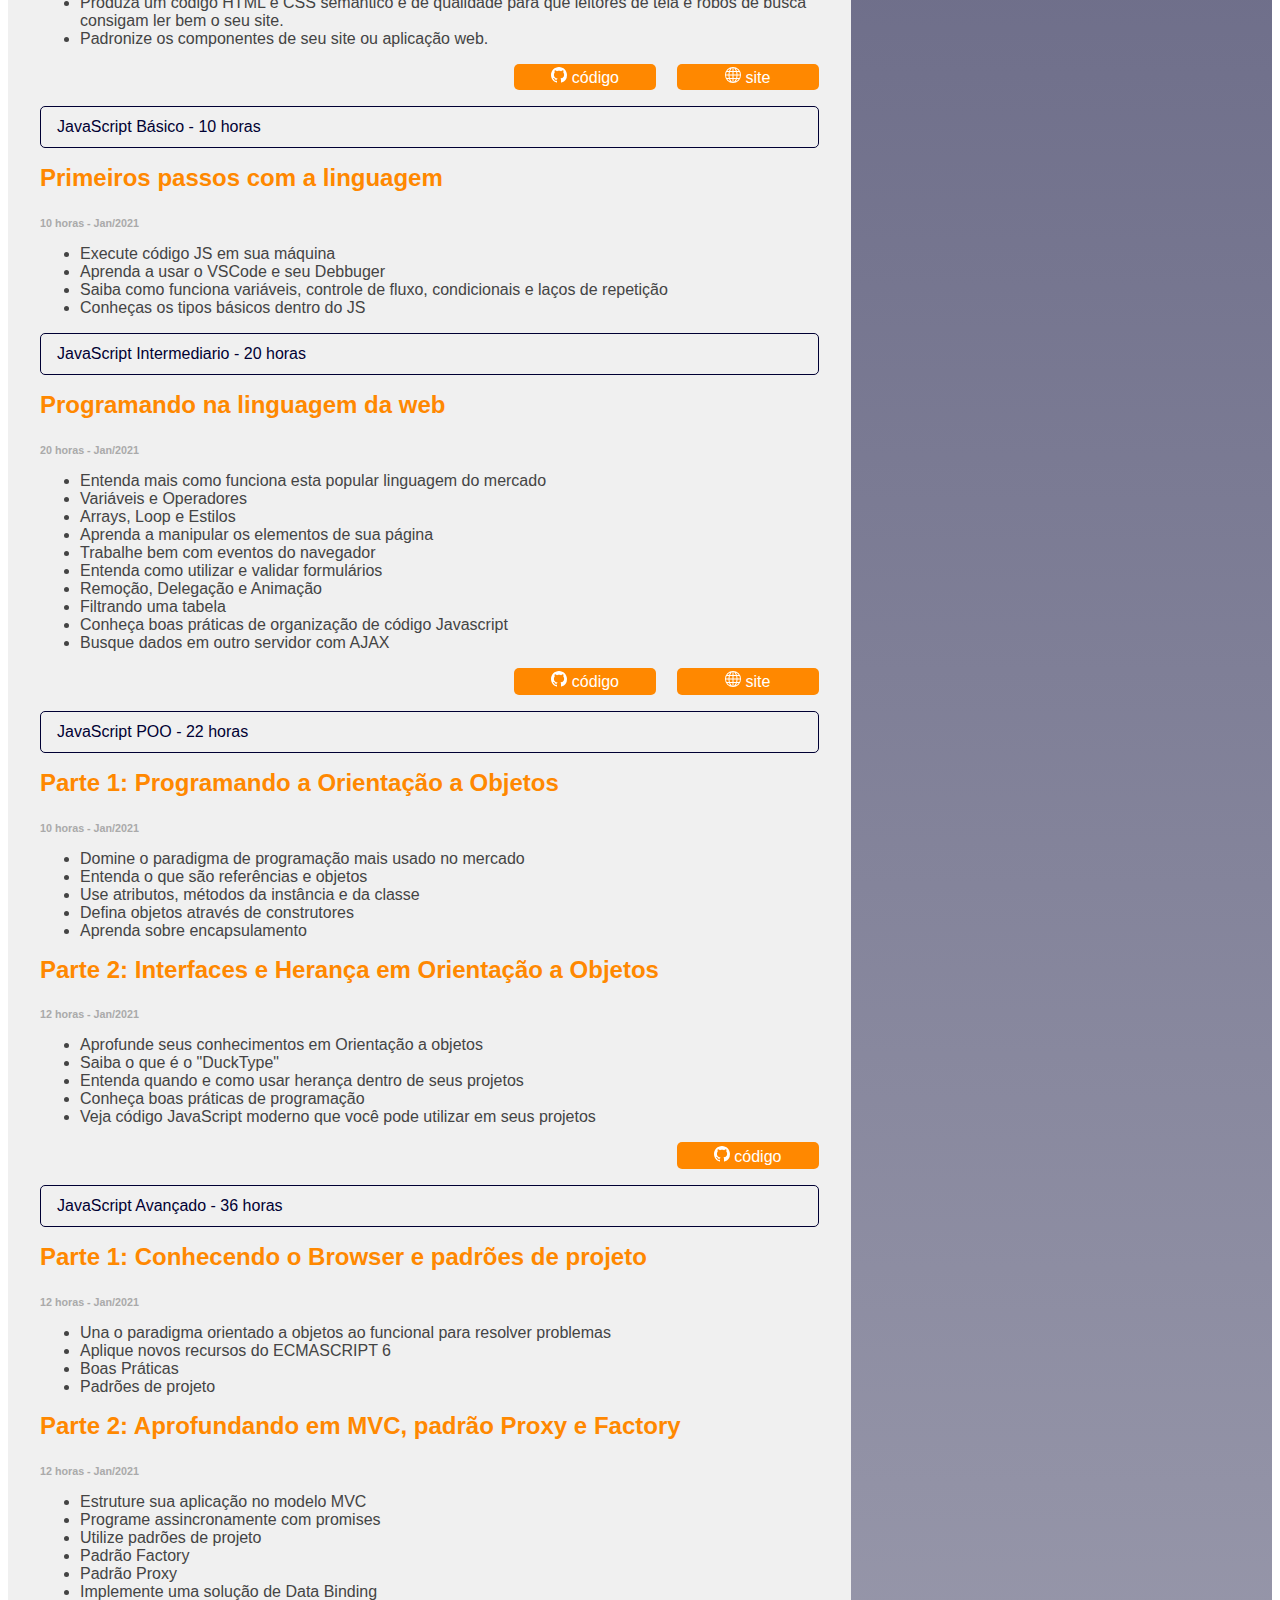
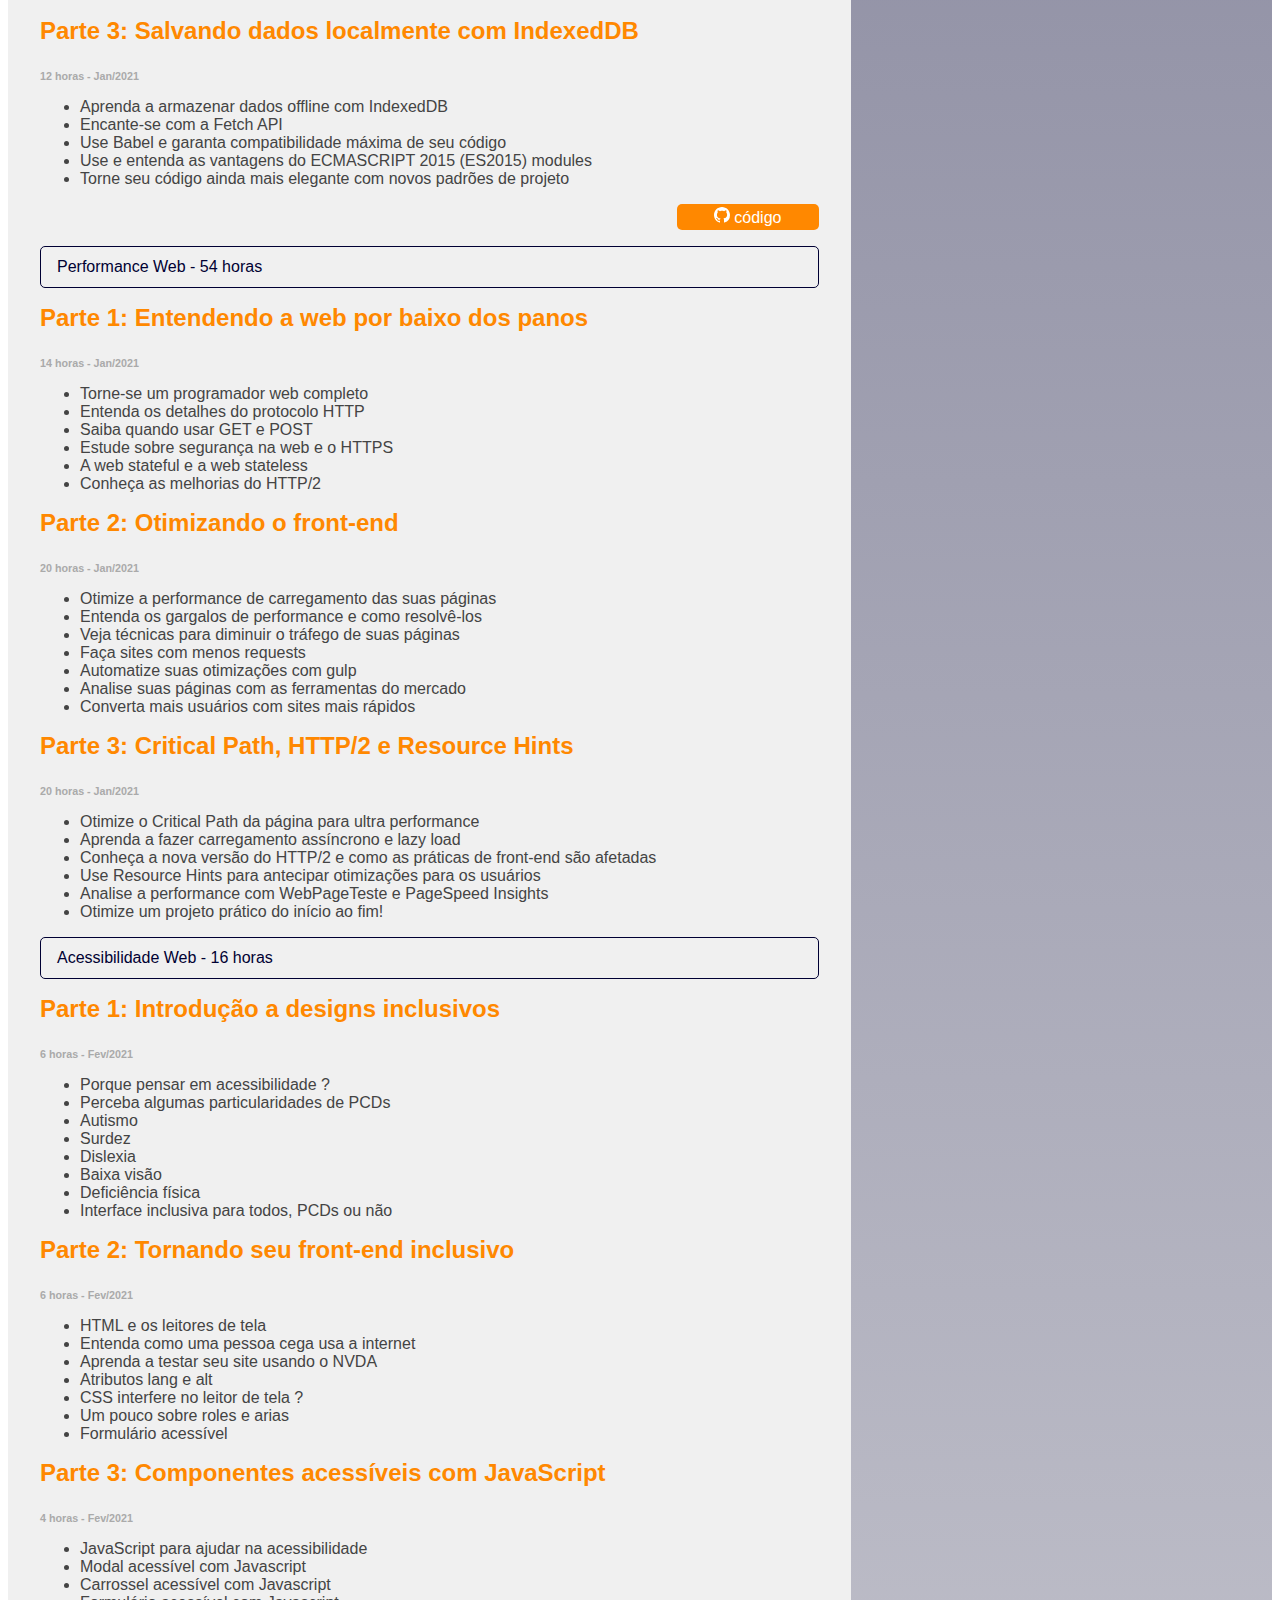
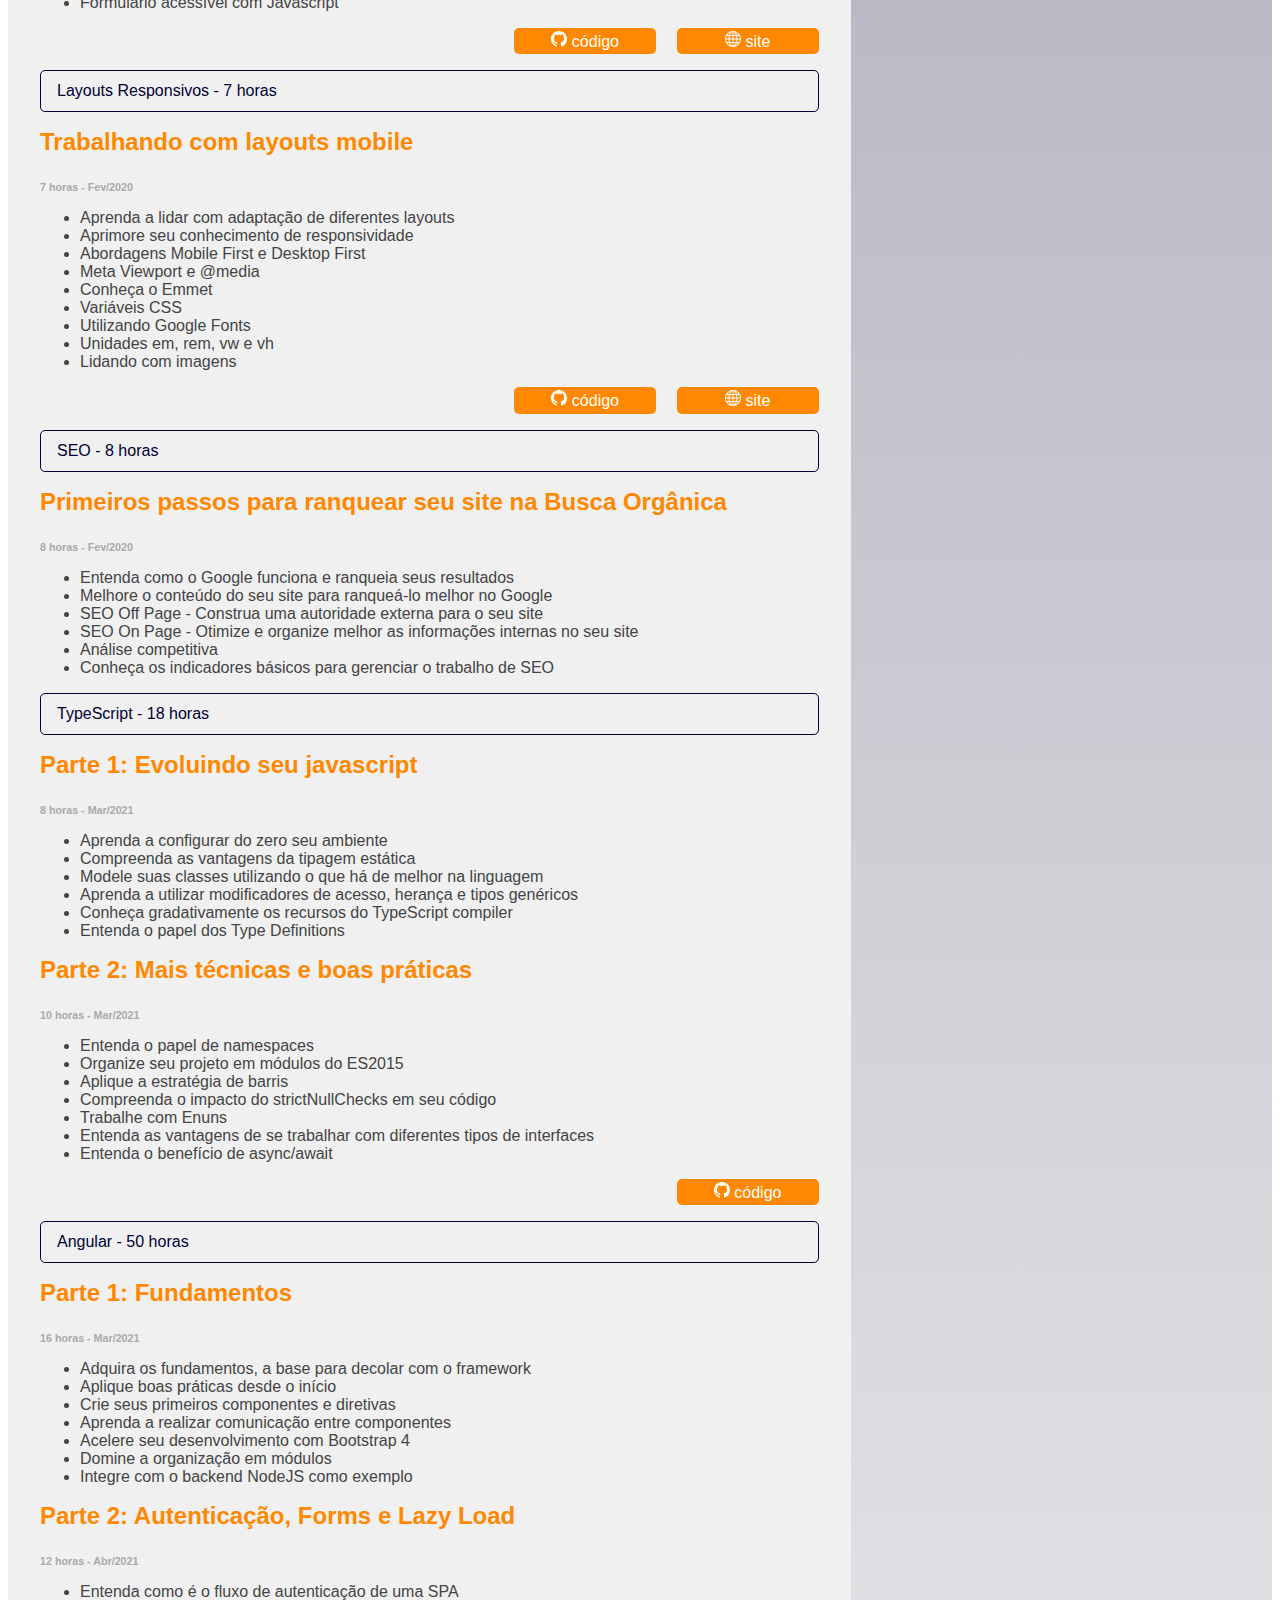
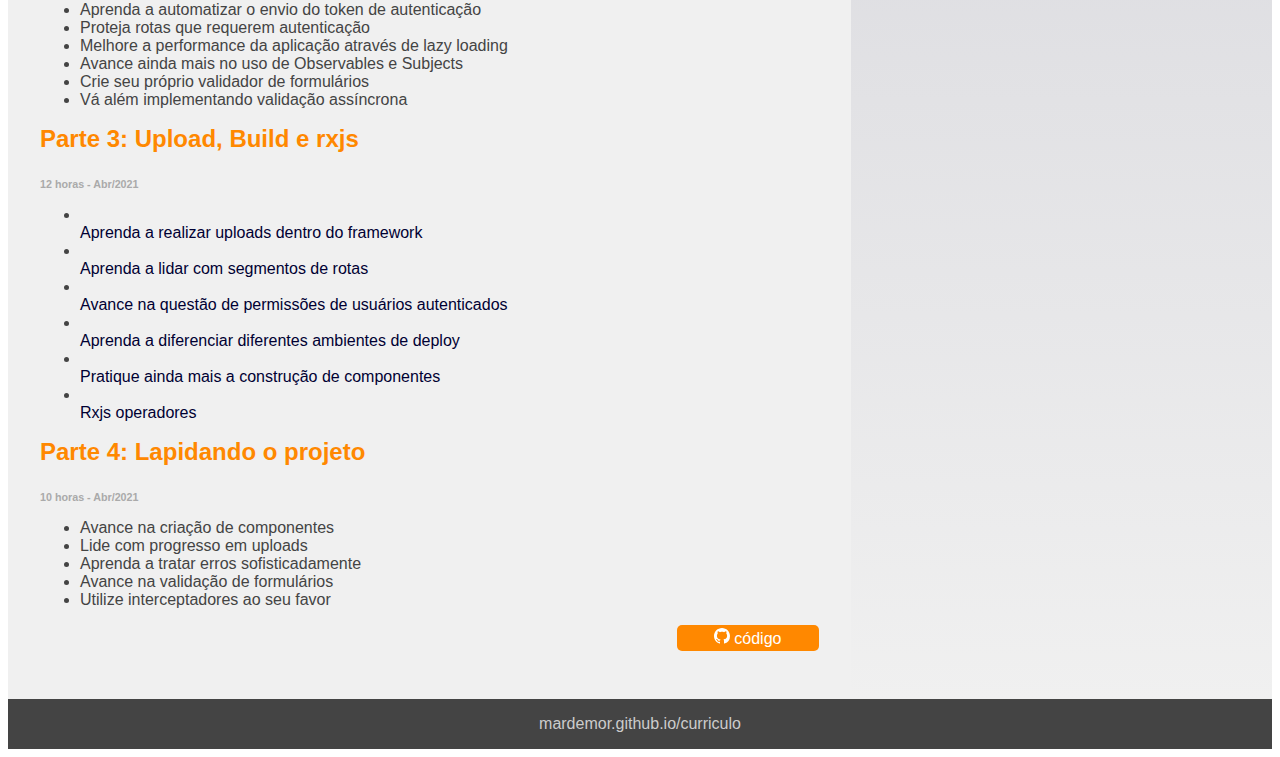
==== commit 0ac0490e: "inclusao de cursos" ====
--- a/index.html
+++ b/index.html
@@ -3,6 +3,8 @@
 
 <head>
     <meta charset="UTF-8">
+    <meta name="description"
+        content="Profissional com experiência no setor bancário, formado em Sistemas de Informação, habil em Desenvolvimento Web.">
     <meta http-equiv="X-UA-Compatible" content="IE=edge">
     <meta name="viewport" content="width=device-width, initial-scale=1.0">
     <link href="https://cdn.jsdelivr.net/npm/bootstrap@5.0.0-beta2/dist/css/bootstrap.min.css" rel="stylesheet"
@@ -13,8 +15,7 @@
     <link rel="stylesheet" href="css/perfil.css">
     <link rel="stylesheet" href="css/rodape.css">
     <link rel="stylesheet" href="css/cartao.css">
-    <link rel="stylesheet" href="css/responsivo.css">
-    <title>Currículo - Marcelo de Moraes</title>
+    <title>Marcelo de Moraes - Desenvolvedor Front-end</title>
 </head>
 
 <body>
@@ -46,18 +47,23 @@
 
     <!-- LATERAL -->
     <aside class="perfil">
-        <img class="perfil__foto" src="img/photo.jpg">
+        <img class="perfil__foto" src="img/photo.jpg" alt="Foto Marcelo de Moraes">
         <h1 class="perfil__titulo">Marcelo de Moraes</h1>
         <div class="perfil__descricao">
             Profissional da área negócios, segmento bancário, formado em Sistemas de
             Informação, a procura de oportunidade para trabalhar como Desenvolvedor de Sistemas.
         </div>
-        <h5 class="perfil__subtitulo">Skills</h5>
+        <h2 class="perfil__subtitulo">Valores</h2>
+        <div class="perfil__valores">
+            Compromisso, Sentimento de Dono, Foco no Cliente, Solução de Problemas e Entrega de Resultados
+            Consistentes.
+        </div>
+        <h2 class="perfil__subtitulo">Habilidades</h2>
         <div class="perfil__habilidades">
-            Lógica, HTML5, CSS3, Javascript ES6, SASS, Bootstrap 5, VS Code, Performance HTTP, Acessibilidade,
+            Lógica, HTML5, CSS3, SASS, Bootstrap 5, Javascript ES6, Typescript, Angular, VS Code, Performance HTTP, Acessibilidade,
             Responsividade, Java, C# e PHP.
         </div>
-        <h5 class="perfil__subtitulo">Hobbies</h5>
+        <h2 class="perfil__subtitulo">Hobbies</h2>
         <div class="perfil__hobbies">
             Familia, Música, Guitarra, Violão, Futebol, Cerveja Artesanal, Horta e Pomar.
         </div>
@@ -70,7 +76,7 @@
 
         <!-- DADOS PESSOAIS -->
         <section class="cartao" id="pessoal">
-            <div class="cartao__cabecalho">Dados Pessoais</div>
+            <h2 class="cartao__cabecalho">Dados Pessoais</h2>
             <div class="card card-body cartao__corpo">
                 <ul class="list-group list-group-flush cartao__lista">
                     <li class="list-group-item cartao__lista__item"><label class="cartao__etiqueta">Nome</label>
@@ -80,7 +86,7 @@
                     <li class="list-group-item cartao__lista__item"><label class="cartao__etiqueta">Nascimento</label>
                         26/11/1972</li>
                 </ul>
-                <h4 class="cartao__titulo">Residência</h4>
+                <h3 class="cartao__titulo">Residência</h3>
                 <ul class="list-group list-group-flush cartao__lista">
                     <li class="list-group-item cartao__lista__item">
                         <label class="cartao__etiqueta">Bairro</label> Santo Amaro (Zona Sul)
@@ -90,7 +96,7 @@
                     <li class="list-group-item cartao__lista__item"><label class="cartao__etiqueta">País</label>
                         Brasil</li>
                 </ul>
-                <h4 class="cartao__titulo">Contatos</h4>
+                <h3 class="cartao__titulo">Contatos</h3>
                 <ul class="list-group list-group-flush cartao__lista">
                     <li class="list-group-item cartao__lista__item">
                         <svg xmlns="http://www.w3.org/2000/svg" width="16" height="16" fill="currentColor"
@@ -124,9 +130,9 @@
 
         <!-- DADOS PROFISSIONAIS -->
         <section class="cartao" id="profissional">
-            <div class="cartao__cabecalho">Dados Profissionais</div>
+            <h2 class="cartao__cabecalho">Dados Profissionais</h2>
             <div class="card card-body cartao__corpo">
-                <h4 class="cartao__titulo">Último Trabalho</h4>
+                <h3 class="cartao__titulo">Último Trabalho</h3>
                 <ul class="list-group list-group-flush cartao__lista">
                     <li class="list-group-item cartao__lista__item"><label class="cartao__etiqueta">Empresa</label>
                         Banco Volkswagen S.A.</li>
@@ -137,11 +143,12 @@
                         Crédito
                     </li>
                     <li class="list-group-item cartao__lista__item"><label class="cartao__etiqueta">Experiência</label>
-                        Área de negócios do setor
-                        bancário e corretagem de seguros. Atuação direcionada ao mercado automobilístico. Análise de
-                        crédito,
-                        vendas, negociação e suporte. Foco no cliente, solução de problemas e entrega de resultados
-                        consistentes.
+                        Área de negócios do setor bancário e corretagem de seguros. Atuação direcionada ao mercado
+                        automobilístico em parceria com os Concessionários Autorizados. Análise de crédito pessoas
+                        física e jurídica. Contratação de financiamentos CDC, leasing e consórcio. Venda de seguros de
+                        casco, prestamistas, garantias, entre outros. Negociação direta com clientes, equipes de vendas
+                        e titulares dos Concessionários. Suporte e treinamento de produtos F&I às equipes de vendas.
+                        Elaboração de relatórios de desempenho. Elaboração e implementação de campanhas promocionais de vendas.
                     </li>
                 </ul>
             </div>
@@ -151,9 +158,9 @@
 
         <!-- DADOS ACADEMICOS -->
         <section class="cartao" id="academico">
-            <div class="cartao__cabecalho">Dados Acadêmicos</div>
+            <h2 class="cartao__cabecalho">Dados Acadêmicos</h2>
             <div class="card card-body cartao__corpo">
-                <h4 class="cartao__titulo">Nível Superior Completo</h4>
+                <h3 class="cartao__titulo">Nível Superior Completo</h3>
                 <ul class="list-group list-group-flush cartao__lista">
                     <li class="list-group-item cartao__lista__item"><label class="cartao__etiqueta">Formação</label>
                         Bacharel em Sistemas de Informação
@@ -163,12 +170,12 @@
                     <li class="list-group-item cartao__lista__item"><label class="cartao__etiqueta">Período</label>
                         Jan/2007 a Dez/2010</li>
                 </ul>
-                <h4 class="cartao__titulo">Idiomas</h4>
+                <h3 class="cartao__titulo">Idiomas</h3>
                 <ul class="list-group list-group-flush cartao__lista">
                     <li class="list-group-item cartao__lista__item">Português fluente</li>
                     <li class="list-group-item cartao__lista__item">Inglês leitura e escrita</li>
                 </ul>
-                <h4 class="cartao__titulo">Certificações</h4>
+                <h3 class="cartao__titulo">Certificações</h3>
                 <ul class="list-group list-group-flush cartao__lista">
                     <li class="list-group-item cartao__lista__item">ITIL Foundation v.3</li>
                     <li class="list-group-item cartao__lista__item">Information Security Foundation ISO 27002</li>
@@ -180,53 +187,53 @@
 
         <!-- CURSOS ALURA -->
         <section id="cursos">
-            <h3 class="titulo-secundario">Cursos Alura Caelum</h3>
+            <h2 class="titulo-secundario">Cursos Alura Caelum</h2>
 
             <!-- CURSO LOGICA -->
             <article class="cartao">
-                <a class="cartao__cabecalho" role="button" data-bs-toggle="collapse" href="#collapseLogica"
-                    aria-expanded="false">
-                    Lógica de programação
+                <a class="cartao__cabecalho__curso" role="button" data-bs-toggle="collapse" href="#collapseLogica"
+                    aria-expanded="false">
+                    Lógica de programação - 26 horas
                 </a>
                 <div class="collapse" id="collapseLogica">
-                    <div class="card card-body cartao__corpo">
+                    <div class="card card-body cartao__corpo__curso">
                         <h4 class="cartao__titulo">Parte 1 - Os primeiros programas com Javascript e
                             HTML
                         </h4>
                         <h6 class="cartao__subtitulo">16 horas - Nov/2020</h6>
                         <ul class="list-group list-group-flush cartao__lista">
-                            <li class="list-group-item cartao__lista__item">Dê seus primeiros passos de maneira
+                            <li class="list-group-item cartao__lista__item__curso">Dê seus primeiros passos de maneira
                                 prática!
                             </li>
-                            <li class="list-group-item cartao__lista__item">Inicie na programação com
+                            <li class="list-group-item cartao__lista__item__curso">Inicie na programação com
                                 JavaScript no seu
                                 Navegador</li>
-                            <li class="list-group-item cartao__lista__item">Entenda variáveis e seu uso</li>
-                            <li class="list-group-item cartao__lista__item">Repita tarefas com laços, loops,
+                            <li class="list-group-item cartao__lista__item__curso">Entenda variáveis e seu uso</li>
+                            <li class="list-group-item cartao__lista__item__curso">Repita tarefas com laços, loops,
                                 fors e
                                 whiles</li>
-                            <li class="list-group-item cartao__lista__item">Mostre seus programas para seus
+                            <li class="list-group-item cartao__lista__item__curso">Mostre seus programas para seus
                                 colegas</li>
                         </ul>
                         <h4 class="cartao__titulo">Parte 2 - pratique com desenhos, animações e um jogo
                         </h4>
                         <h6 class="cartao__subtitulo">10 horas - Nov/2020</h6>
                         <ul class="list-group list-group-flush cartao__lista">
-                            <li class="list-group-item cartao__lista__item">Continue a praticar lógica com
+                            <li class="list-group-item cartao__lista__item__curso">Continue a praticar lógica com
                                 JavaScript
                             </li>
-                            <li class="list-group-item cartao__lista__item">Use e abuse de funções para
+                            <li class="list-group-item cartao__lista__item__curso">Use e abuse de funções para
                                 facilitar seu
                                 trabalho
                             </li>
-                            <li class="list-group-item cartao__lista__item">Conheça o Canvas para gerar
+                            <li class="list-group-item cartao__lista__item__curso">Conheça o Canvas para gerar
                                 desenhos e
                                 animações
                             </li>
-                            <li class="list-group-item cartao__lista__item">Revise conceitos importantes na
+                            <li class="list-group-item cartao__lista__item__curso">Revise conceitos importantes na
                                 programação
                             </li>
-                            <li class="list-group-item cartao__lista__item">Crie seu primeiro jogo!</li>
+                            <li class="list-group-item cartao__lista__item__curso">Crie seu primeiro jogo!</li>
                         </ul>
                     </div>
                 </div>
@@ -234,25 +241,25 @@
 
             <!-- CURSO GIT E GITHUB -->
             <article class="cartao">
-                <a class="cartao__cabecalho" role="button" data-bs-toggle="collapse" href="#collapseGit"
-                    aria-expanded="false">
-                    Git e Github
+                <a class="cartao__cabecalho__curso" role="button" data-bs-toggle="collapse" href="#collapseGit"
+                    aria-expanded="false">
+                    Git e Github - 6 horas
                 </a>
                 <div class="collapse" id="collapseGit">
-                    <div class="card card-body cartao__corpo">
+                    <div class="card card-body cartao__corpo__curso">
                         <h4 class="cartao__titulo">Git e Github: Controle e compartilhe seu código</h4>
                         <h6 class="cartao__subtitulo">6 horas - Nov/2020</h6>
                         <ul class="list-group list-group-flush cartao__lista">
-                            <li class="list-group-item cartao__lista__item">O que é Git e Github?</li>
-                            <li class="list-group-item cartao__lista__item">Entenda um sistema de controle de
+                            <li class="list-group-item cartao__lista__item__curso">O que é Git e Github?</li>
+                            <li class="list-group-item cartao__lista__item__curso">Entenda um sistema de controle de
                                 versão
                             </li>
-                            <li class="list-group-item cartao__lista__item">Salve e recupere seu código em
+                            <li class="list-group-item cartao__lista__item__curso">Salve e recupere seu código em
                                 diferentes
                                 versões
                             </li>
-                            <li class="list-group-item cartao__lista__item">Resolva merges e conflitos</li>
-                            <li class="list-group-item cartao__lista__item">Trabalhe com diferentes branches
+                            <li class="list-group-item cartao__lista__item__curso">Resolva merges e conflitos</li>
+                            <li class="list-group-item cartao__lista__item__curso">Trabalhe com diferentes branches
                             </li>
                         </ul>
                     </div>
@@ -261,71 +268,71 @@
 
             <!-- CURSO HTML E CSS -->
             <article class="cartao">
-                <a class="cartao__cabecalho" role="button" data-bs-toggle="collapse" href="#collapseHtml"
-                    aria-expanded="false">
-                    HTML5 e CSS3
+                <a class="cartao__cabecalho__curso" role="button" data-bs-toggle="collapse" href="#collapseHtml"
+                    aria-expanded="false">
+                    HTML5 e CSS3 - 32 horas
                 </a>
                 <div class="collapse" id="collapseHtml">
-                    <div class="card card-body cartao__corpo">
+                    <div class="card card-body cartao__corpo__curso">
                         <h4 class="cartao__titulo">Parte 1: A primeira página da Web</h4>
                         <h6 class="cartao__subtitulo">8 horas - Nov/2020</h6>
                         <ul class="list-group list-group-flush cartao__lista">
-                            <li class="list-group-item cartao__lista__item">Aprenda o que é o HTML e o CSS</li>
-                            <li class="list-group-item cartao__lista__item">Entenda a estrutura básica de um
+                            <li class="list-group-item cartao__lista__item__curso">Aprenda o que é o HTML e o CSS</li>
+                            <li class="list-group-item cartao__lista__item__curso">Entenda a estrutura básica de um
                                 arquivo
                                 HTML</li>
-                            <li class="list-group-item cartao__lista__item">Utilize o navegador para
+                            <li class="list-group-item cartao__lista__item__curso">Utilize o navegador para
                                 inspecionar
                                 elementos</li>
-                            <li class="list-group-item cartao__lista__item">Aprenda a definir estilos para
+                            <li class="list-group-item cartao__lista__item__curso">Aprenda a definir estilos para
                                 elementos
                                 usando o CSS</li>
-                            <li class="list-group-item cartao__lista__item">Desenvolva um página Web</li>
+                            <li class="list-group-item cartao__lista__item__curso">Desenvolva um página Web</li>
                         </ul>
                         <h4 class="cartao__titulo">Parte 2: Posicionamento, listas e navegação</h4>
                         <h6 class="cartao__subtitulo">8 horas - Nov/2020</h6>
                         <ul class="list-group list-group-flush cartao__lista">
-                            <li class="list-group-item cartao__lista__item">Aprenda a estrutura da página HTML
-                            </li>
-                            <li class="list-group-item cartao__lista__item">Navegue entre páginas web</li>
-                            <li class="list-group-item cartao__lista__item">Conheça reset.css e o
+                            <li class="list-group-item cartao__lista__item__curso">Aprenda a estrutura da página HTML
+                            </li>
+                            <li class="list-group-item cartao__lista__item__curso">Navegue entre páginas web</li>
+                            <li class="list-group-item cartao__lista__item__curso">Conheça reset.css e o
                                 posicionamento pelo
                                 CSS</li>
-                            <li class="list-group-item cartao__lista__item">Entenda a diferença entre inline e
+                            <li class="list-group-item cartao__lista__item__curso">Entenda a diferença entre inline e
                                 block
                             </li>
-                            <li class="list-group-item cartao__lista__item">Lide com bordas e pseudo-classes
+                            <li class="list-group-item cartao__lista__item__curso">Lide com bordas e pseudo-classes
                                 CSS</li>
                         </ul>
                         <h4 class="cartao__titulo">Parte 3: Trabalhando com formulários e tabelas</h4>
                         <h6 class="cartao__subtitulo">8 horas - Nov/2020</h6>
                         <ul class="list-group list-group-flush cartao__lista">
-                            <li class="list-group-item cartao__lista__item">Crie formulários complexos</li>
-                            <li class="list-group-item cartao__lista__item">Trabalhe com campos para celulares
-                            </li>
-                            <li class="list-group-item cartao__lista__item">Apresente informações em tabelas
-                            </li>
-                            <li class="list-group-item cartao__lista__item">Use estilos para formulários,
+                            <li class="list-group-item cartao__lista__item__curso">Crie formulários complexos</li>
+                            <li class="list-group-item cartao__lista__item__curso">Trabalhe com campos para celulares
+                            </li>
+                            <li class="list-group-item cartao__lista__item__curso">Apresente informações em tabelas
+                            </li>
+                            <li class="list-group-item cartao__lista__item__curso">Use estilos para formulários,
                                 campos e
                                 tabelas</li>
-                            <li class="list-group-item cartao__lista__item">Entenda a hierarquia no CSS</li>
-                            <li class="list-group-item cartao__lista__item">Trabalhe com transformações e
+                            <li class="list-group-item cartao__lista__item__curso">Entenda a hierarquia no CSS</li>
+                            <li class="list-group-item cartao__lista__item__curso">Trabalhe com transformações e
                                 transições
                             </li>
                         </ul>
                         <h4 class="cartao__titulo">Parte 4: Avançando no CSS</h4>
                         <h6 class="cartao__subtitulo">8 horas - Nov/2020</h6>
                         <ul class="list-group list-group-flush cartao__lista">
-                            <li class="list-group-item cartao__lista__item">Importe conteúdo externo na sua
+                            <li class="list-group-item cartao__lista__item__curso">Importe conteúdo externo na sua
                                 página HTML,
                                 como fontes, vídeos e mapas</li>
-                            <li class="list-group-item cartao__lista__item">Conheça pseudo-classes e
+                            <li class="list-group-item cartao__lista__item__curso">Conheça pseudo-classes e
                                 pseudo-elementos
                             </li>
-                            <li class="list-group-item cartao__lista__item">Use seletores de CSS avançados</li>
-                            <li class="list-group-item cartao__lista__item">Saiba como lidar com opacidade e
+                            <li class="list-group-item cartao__lista__item__curso">Use seletores de CSS avançados</li>
+                            <li class="list-group-item cartao__lista__item__curso">Saiba como lidar com opacidade e
                                 sombra</li>
-                            <li class="list-group-item cartao__lista__item">Entenda sobre o Viewport e design
+                            <li class="list-group-item cartao__lista__item__curso">Entenda sobre o Viewport e design
                                 responsivo
                             </li>
                         </ul>
@@ -355,24 +362,24 @@
 
             <!-- CURSO CSS ARQUITETURA -->
             <article class="cartao">
-                <a class="cartao__cabecalho" role="button" data-bs-toggle="collapse" href="#collapsecss"
-                    aria-expanded="false">
-                    CSS Arquitetura
+                <a class="cartao__cabecalho__curso" role="button" data-bs-toggle="collapse" href="#collapsecss"
+                    aria-expanded="false">
+                    CSS Arquitetura - 8 horas
                 </a>
                 <div class="collapse" id="collapsecss">
-                    <div class="card card-body cartao__corpo">
+                    <div class="card card-body cartao__corpo__curso">
                         <h4 class="cartao__titulo">Arquitetura CSS: Descomplicando os problemas</h4>
                         <h6 class="cartao__subtitulo">8 horas - Dez/2020</h6>
                         <ul class="list-group list-group-flush cartao__lista">
-                            <li class="list-group-item cartao__lista__item">Simplifique a organização de seus
+                            <li class="list-group-item cartao__lista__item__curso">Simplifique a organização de seus
                                 arquivos CSS</li>
-                            <li class="list-group-item cartao__lista__item">Crie arquiteturas CSS simples e
+                            <li class="list-group-item cartao__lista__item__curso">Crie arquiteturas CSS simples e
                                 robusta</li>
-                            <li class="list-group-item cartao__lista__item">Aprenda boas práticas e
+                            <li class="list-group-item cartao__lista__item__curso">Aprenda boas práticas e
                                 metodologias sobre CSS</li>
-                            <li class="list-group-item cartao__lista__item">Metodologia BEM</li>
-                            <li class="list-group-item cartao__lista__item">Boas práticas com imagens</li>
-                            <li class="list-group-item cartao__lista__item">Deixe o seu site responsivo</li>
+                            <li class="list-group-item cartao__lista__item__curso">Metodologia BEM</li>
+                            <li class="list-group-item cartao__lista__item__curso">Boas práticas com imagens</li>
+                            <li class="list-group-item cartao__lista__item__curso">Deixe o seu site responsivo</li>
                         </ul>
                         <div class="cartao__links">
                             <a href="https://github.com/mardemor/alura-css-arquitetura" class="cartao__links__item"
@@ -400,23 +407,23 @@
 
             <!-- CURSO CSS FLEXBOX -->
             <article class="cartao">
-                <a class="cartao__cabecalho" role="button" data-bs-toggle="collapse" href="#collapseflex"
-                    aria-expanded="false">
-                    CSS Flexbox
+                <a class="cartao__cabecalho__curso" role="button" data-bs-toggle="collapse" href="#collapseflex"
+                    aria-expanded="false">
+                    CSS Flexbox - 9 horas
                 </a>
                 <div class="collapse" id="collapseflex">
-                    <div class="card card-body cartao__corpo">
+                    <div class="card card-body cartao__corpo__curso">
                         <h4 class="cartao__titulo">CSS Flexbox: Posicione elementos na tela</h4>
                         <h6 class="cartao__subtitulo">9 horas - Dez/2020</h6>
                         <ul class="list-group list-group-flush cartao__lista">
-                            <li class="list-group-item cartao__lista__item">Aprenda a famosa especificação
+                            <li class="list-group-item cartao__lista__item__curso">Aprenda a famosa especificação
                                 flexible box para posicionar seus elementos na página
                             </li>
-                            <li class="list-group-item cartao__lista__item">Entenda as diversas propriedades do
+                            <li class="list-group-item cartao__lista__item__curso">Entenda as diversas propriedades do
                                 flexbox e como usá-las</li>
-                            <li class="list-group-item cartao__lista__item">Entenda como as propriedades do
+                            <li class="list-group-item cartao__lista__item__curso">Entenda como as propriedades do
                                 flexbox substituem float, inline e inline-block</li>
-                            <li class="list-group-item cartao__lista__item">Elabore um site responsivo com
+                            <li class="list-group-item cartao__lista__item__curso">Elabore um site responsivo com
                                 flexbox</li>
                         </ul>
                         <div class="cartao__links">
@@ -445,26 +452,26 @@
 
             <!-- CURSO CSS GRID -->
             <article class="cartao">
-                <a class="cartao__cabecalho" role="button" data-bs-toggle="collapse" href="#collapsegrid"
-                    aria-expanded="false">
-                    CSS Grid
+                <a class="cartao__cabecalho__curso" role="button" data-bs-toggle="collapse" href="#collapsegrid"
+                    aria-expanded="false">
+                    CSS Grid - 8 horas
                 </a>
                 <div class="collapse" id="collapsegrid">
-                    <div class="card card-body cartao__corpo">
+                    <div class="card card-body cartao__corpo__curso">
                         <h4 class="cartao__titulo">CSS Grid: Simplificando layouts</h4>
                         <h6 class="cartao__subtitulo">8 horas - Dez/2020</h6>
                         <ul class="list-group list-group-flush cartao__lista">
-                            <li class="list-group-item cartao__lista__item">Simplifique a criação de layouts
+                            <li class="list-group-item cartao__lista__item__curso">Simplifique a criação de layouts
                                 complexos.</li>
-                            <li class="list-group-item cartao__lista__item">Posicione elementos com mais
+                            <li class="list-group-item cartao__lista__item__curso">Posicione elementos com mais
                                 facilidade.</li>
-                            <li class="list-group-item cartao__lista__item">Utilize grid para calcular e
+                            <li class="list-group-item cartao__lista__item__curso">Utilize grid para calcular e
                                 alinhar elementos.</li>
-                            <li class="list-group-item cartao__lista__item">Crie templates com mais eficiência
+                            <li class="list-group-item cartao__lista__item__curso">Crie templates com mais eficiência
                                 e simplicidade.</li>
-                            <li class="list-group-item cartao__lista__item">Diga para os elementos onde eles
+                            <li class="list-group-item cartao__lista__item__curso">Diga para os elementos onde eles
                                 devem se posicionar.</li>
-                            <li class="list-group-item cartao__lista__item">Diga para os elementos onde eles
+                            <li class="list-group-item cartao__lista__item__curso">Diga para os elementos onde eles
                                 devem começar e terminar.</li>
                         </ul>
                         <div class="cartao__links">
@@ -493,28 +500,28 @@
 
             <!-- CURSO CSS SASS E COMPASS -->
             <article class="cartao">
-                <a class="cartao__cabecalho" role="button" data-bs-toggle="collapse" href="#collapsesass"
-                    aria-expanded="false">
-                    CSS Sass e Compass
+                <a class="cartao__cabecalho__curso" role="button" data-bs-toggle="collapse" href="#collapsesass"
+                    aria-expanded="false">
+                    CSS Sass e Compass - 8 horas
                 </a>
                 <div class="collapse" id="collapsesass">
-                    <div class="card card-body cartao__corpo">
+                    <div class="card card-body cartao__corpo__curso">
                         <h4 class="cartao__titulo">CSS Sass e Compass: Descomplicando o CSS</h4>
                         <h6 class="cartao__subtitulo">8 horas - Dez/2020</h6>
                         <ul class="list-group list-group-flush cartao__lista">
-                            <li class="list-group-item cartao__lista__item">Ambiente - instalação</li>
-                            <li class="list-group-item cartao__lista__item">Variaveis</li>
-                            <li class="list-group-item cartao__lista__item">Aninhamento</li>
-                            <li class="list-group-item cartao__lista__item">Funções de cores</li>
-                            <li class="list-group-item cartao__lista__item">Mixins e Imports</li>
-                            <li class="list-group-item cartao__lista__item">Extend e placeholder</li>
-                            <li class="list-group-item cartao__lista__item">Functions</li>
-                            <li class="list-group-item cartao__lista__item">Media queries</li>
-                            <li class="list-group-item cartao__lista__item">Compass - instalação e configuração
-                            </li>
-                            <li class="list-group-item cartao__lista__item">Sprites</li>
-                            <li class="list-group-item cartao__lista__item">Operações matemáticas</li>
-                            <li class="list-group-item cartao__lista__item">Boas práticas e conselhos</li>
+                            <li class="list-group-item cartao__lista__item__curso">Ambiente - instalação</li>
+                            <li class="list-group-item cartao__lista__item__curso">Variaveis</li>
+                            <li class="list-group-item cartao__lista__item__curso">Aninhamento</li>
+                            <li class="list-group-item cartao__lista__item__curso">Funções de cores</li>
+                            <li class="list-group-item cartao__lista__item__curso">Mixins e Imports</li>
+                            <li class="list-group-item cartao__lista__item__curso">Extend e placeholder</li>
+                            <li class="list-group-item cartao__lista__item__curso">Functions</li>
+                            <li class="list-group-item cartao__lista__item__curso">Media queries</li>
+                            <li class="list-group-item cartao__lista__item__curso">Compass - instalação e configuração
+                            </li>
+                            <li class="list-group-item cartao__lista__item__curso">Sprites</li>
+                            <li class="list-group-item cartao__lista__item__curso">Operações matemáticas</li>
+                            <li class="list-group-item cartao__lista__item__curso">Boas práticas e conselhos</li>
                         </ul>
                         <div class="cartao__links">
                             <a href="https://github.com/mardemor/alura-sass" class="cartao__links__item"
@@ -542,35 +549,35 @@
 
             <!-- CURSO BOOTSTRAP 3 -->
             <article class="cartao">
-                <a class="cartao__cabecalho" role="button" data-bs-toggle="collapse" href="#collapseboots3"
-                    aria-expanded="false">
-                    CSS Bootstrap 3
+                <a class="cartao__cabecalho__curso" role="button" data-bs-toggle="collapse" href="#collapseboots3"
+                    aria-expanded="false">
+                    CSS Bootstrap 3 - 12 horas
                 </a>
                 <div class="collapse" id="collapseboots3">
-                    <div class="card card-body cartao__corpo">
+                    <div class="card card-body cartao__corpo__curso">
                         <h4 class="cartao__titulo">CSS Bootstrap 3: Criação de uma single-page responsiva</h4>
                         <h6 class="cartao__subtitulo">12 horas - Dez/2020</h6>
                         <ul class="list-group list-group-flush cartao__lista">
-                            <li class="list-group-item cartao__lista__item">Faça um site completo utilizando o
+                            <li class="list-group-item cartao__lista__item__curso">Faça um site completo utilizando o
                                 framework Bootstrap 3.</li>
-                            <li class="list-group-item cartao__lista__item">Mantenha seu código limpo e bem
+                            <li class="list-group-item cartao__lista__item__curso">Mantenha seu código limpo e bem
                                 feito seguindo as boas práticas do desenvolvimento
                                 HTML5.
                             </li>
-                            <li class="list-group-item cartao__lista__item">Produza um código HTML e CSS
+                            <li class="list-group-item cartao__lista__item__curso">Produza um código HTML e CSS
                                 semântico e de qualidade para que leitores de tela e
                                 robos de
                                 busca
                                 consigam ler bem o seu site.</li>
-                            <li class="list-group-item cartao__lista__item">Usa o método de desenvolvimento
+                            <li class="list-group-item cartao__lista__item__curso">Usa o método de desenvolvimento
                                 front-end mobile first para que suas aplicações
                                 sejam sempre
                                 responsivas, simples e funcionais independente do dispositivo.</li>
-                            <li class="list-group-item cartao__lista__item">Aprenda a usar os thumbnails,
+                            <li class="list-group-item cartao__lista__item__curso">Aprenda a usar os thumbnails,
                                 panels, jumbotron, carosel e navbar do bootstrap.</li>
-                            <li class="list-group-item cartao__lista__item">Veja como é feita uma página single
+                            <li class="list-group-item cartao__lista__item__curso">Veja como é feita uma página single
                                 page application.</li>
-                            <li class="list-group-item cartao__lista__item">Utilize a documentação do bootstrap
+                            <li class="list-group-item cartao__lista__item__curso">Utilize a documentação do bootstrap
                                 de maneira eficaz e eficiente.</li>
                         </ul>
                         <div class="cartao__links">
@@ -599,32 +606,32 @@
 
             <!-- CURSO BOOTSTRAP 4 -->
             <article class="cartao">
-                <a class="cartao__cabecalho" role="button" data-bs-toggle="collapse" href="#collapseboots4"
-                    aria-expanded="false">
-                    CSS Bootstrap 4
+                <a class="cartao__cabecalho__curso" role="button" data-bs-toggle="collapse" href="#collapseboots4"
+                    aria-expanded="false">
+                    CSS Bootstrap 4 - 8 horas
                 </a>
                 <div class="collapse" id="collapseboots4">
-                    <div class="card card-body cartao__corpo">
+                    <div class="card card-body cartao__corpo__curso">
                         <h4 class="cartao__titulo">CSS Bootstrap 4: Criando uma landing page responsiva</h4>
                         <h6 class="cartao__subtitulo">8 horas - Dez/2020</h6>
                         <ul class="list-group list-group-flush cartao__lista">
-                            <li class="list-group-item cartao__lista__item">Mantenha seu código limpo e bem
+                            <li class="list-group-item cartao__lista__item__curso">Mantenha seu código limpo e bem
                                 feito seguindo as boas práticas do desenvolvimento HTML5,
                                 agilizando
                                 seu desenvolvimento.</li>
-                            <li class="list-group-item cartao__lista__item">Utilize os componentes prontos de
+                            <li class="list-group-item cartao__lista__item__curso">Utilize os componentes prontos de
                                 navbar, carrossel, cards e modais para criar sites
                                 responsivos
                                 automaticamente.</li>
-                            <li class="list-group-item cartao__lista__item">Use o método de desenvolvimento
+                            <li class="list-group-item cartao__lista__item__curso">Use o método de desenvolvimento
                                 front-end para que suas aplicações sejam sempre responsivas,
                                 simples
                                 e funcionais independente do dispositivo.</li>
-                            <li class="list-group-item cartao__lista__item">Produza um código HTML e CSS
+                            <li class="list-group-item cartao__lista__item__curso">Produza um código HTML e CSS
                                 semântico e de qualidade para que leitores de tela e robôs de
                                 busca
                                 consigam ler bem o seu site.</li>
-                            <li class="list-group-item cartao__lista__item">Padronize os componentes de seu
+                            <li class="list-group-item cartao__lista__item__curso">Padronize os componentes de seu
                                 site ou aplicação web.</li>
                         </ul>
                         <div class="cartao__links">
@@ -653,23 +660,23 @@
 
             <!-- CURSO JAVASCRIPT BASICO -->
             <article class="cartao">
-                <a class="cartao__cabecalho" role="button" data-bs-toggle="collapse" href="#collapsejsbasico"
-                    aria-expanded="false">
-                    JavaScript Básico
+                <a class="cartao__cabecalho__curso" role="button" data-bs-toggle="collapse" href="#collapsejsbasico"
+                    aria-expanded="false">
+                    JavaScript Básico - 10 horas
                 </a>
                 <div class="collapse" id="collapsejsbasico">
-                    <div class="card card-body cartao__corpo">
+                    <div class="card card-body cartao__corpo__curso">
                         <h4 class="cartao__titulo">Primeiros passos com a linguagem</h4>
                         <h6 class="cartao__subtitulo">10 horas - Jan/2021</h6>
                         <ul class="list-group list-group-flush cartao__lista">
-                            <li class="list-group-item cartao__lista__item">Execute código JS em sua máquina
-                            </li>
-                            <li class="list-group-item cartao__lista__item">Aprenda a usar o VSCode e seu
+                            <li class="list-group-item cartao__lista__item__curso">Execute código JS em sua máquina
+                            </li>
+                            <li class="list-group-item cartao__lista__item__curso">Aprenda a usar o VSCode e seu
                                 Debbuger</li>
-                            <li class="list-group-item cartao__lista__item">Saiba como funciona variáveis,
+                            <li class="list-group-item cartao__lista__item__curso">Saiba como funciona variáveis,
                                 controle de fluxo, condicionais e laços de repetição
                             </li>
-                            <li class="list-group-item cartao__lista__item">Conheças os tipos básicos dentro do
+                            <li class="list-group-item cartao__lista__item__curso">Conheças os tipos básicos dentro do
                                 JS</li>
                         </ul>
                     </div>
@@ -678,30 +685,30 @@
 
             <!-- CURSO JAVASCRIPT INTERMEDIARIO -->
             <article class="cartao">
-                <a class="cartao__cabecalho" role="button" data-bs-toggle="collapse" href="#collapsejsmedio"
-                    aria-expanded="false">
-                    JavaScript Intermediario
+                <a class="cartao__cabecalho__curso" role="button" data-bs-toggle="collapse" href="#collapsejsmedio"
+                    aria-expanded="false">
+                    JavaScript Intermediario - 20 horas
                 </a>
                 <div class="collapse" id="collapsejsmedio">
-                    <div class="card card-body cartao__corpo">
+                    <div class="card card-body cartao__corpo__curso">
                         <h4 class="cartao__titulo">Programando na linguagem da web</h4>
                         <h6 class="cartao__subtitulo">20 horas - Jan/2021</h6>
                         <ul class="list-group list-group-flush cartao__lista">
-                            <li class="list-group-item cartao__lista__item">Entenda mais como funciona esta
+                            <li class="list-group-item cartao__lista__item__curso">Entenda mais como funciona esta
                                 popular linguagem do mercado</li>
-                            <li class="list-group-item cartao__lista__item">Variáveis e Operadores</li>
-                            <li class="list-group-item cartao__lista__item">Arrays, Loop e Estilos</li>
-                            <li class="list-group-item cartao__lista__item">Aprenda a manipular os elementos de
+                            <li class="list-group-item cartao__lista__item__curso">Variáveis e Operadores</li>
+                            <li class="list-group-item cartao__lista__item__curso">Arrays, Loop e Estilos</li>
+                            <li class="list-group-item cartao__lista__item__curso">Aprenda a manipular os elementos de
                                 sua página</li>
-                            <li class="list-group-item cartao__lista__item">Trabalhe bem com eventos do
+                            <li class="list-group-item cartao__lista__item__curso">Trabalhe bem com eventos do
                                 navegador</li>
-                            <li class="list-group-item cartao__lista__item">Entenda como utilizar e validar
+                            <li class="list-group-item cartao__lista__item__curso">Entenda como utilizar e validar
                                 formulários</li>
-                            <li class="list-group-item cartao__lista__item">Remoção, Delegação e Animação</li>
-                            <li class="list-group-item cartao__lista__item">Filtrando uma tabela</li>
-                            <li class="list-group-item cartao__lista__item">Conheça boas práticas de
+                            <li class="list-group-item cartao__lista__item__curso">Remoção, Delegação e Animação</li>
+                            <li class="list-group-item cartao__lista__item__curso">Filtrando uma tabela</li>
+                            <li class="list-group-item cartao__lista__item__curso">Conheça boas práticas de
                                 organização de código Javascript</li>
-                            <li class="list-group-item cartao__lista__item">Busque dados em outro servidor com
+                            <li class="list-group-item cartao__lista__item__curso">Busque dados em outro servidor com
                                 AJAX</li>
                         </ul>
                         <div class="cartao__links">
@@ -730,37 +737,37 @@
 
             <!-- CURSO JAVASCRIPT POO -->
             <article class="cartao">
-                <a class="cartao__cabecalho" role="button" data-bs-toggle="collapse" href="#collapsejspoo"
-                    aria-expanded="false">
-                    JavaScript POO
+                <a class="cartao__cabecalho__curso" role="button" data-bs-toggle="collapse" href="#collapsejspoo"
+                    aria-expanded="false">
+                    JavaScript POO - 22 horas
                 </a>
                 <div class="collapse" id="collapsejspoo">
-                    <div class="card card-body cartao__corpo">
+                    <div class="card card-body cartao__corpo__curso">
                         <h4 class="cartao__titulo">Parte 1: Programando a Orientação a Objetos</h4>
                         <h6 class="cartao__subtitulo">10 horas - Jan/2021</h6>
                         <ul class="list-group list-group-flush cartao__lista">
-                            <li class="list-group-item cartao__lista__item">Domine o paradigma de programação
+                            <li class="list-group-item cartao__lista__item__curso">Domine o paradigma de programação
                                 mais usado no mercado</li>
-                            <li class="list-group-item cartao__lista__item">Entenda o que são referências e
+                            <li class="list-group-item cartao__lista__item__curso">Entenda o que são referências e
                                 objetos</li>
-                            <li class="list-group-item cartao__lista__item">Use atributos, métodos da instância
+                            <li class="list-group-item cartao__lista__item__curso">Use atributos, métodos da instância
                                 e da classe</li>
-                            <li class="list-group-item cartao__lista__item">Defina objetos através de
+                            <li class="list-group-item cartao__lista__item__curso">Defina objetos através de
                                 construtores</li>
-                            <li class="list-group-item cartao__lista__item">Aprenda sobre encapsulamento</li>
+                            <li class="list-group-item cartao__lista__item__curso">Aprenda sobre encapsulamento</li>
                         </ul>
                         <h4 class="cartao__titulo">Parte 2: Interfaces e Herança em Orientação a Objetos
                         </h4>
                         <h6 class="cartao__subtitulo">12 horas - Jan/2021</h6>
                         <ul class="list-group list-group-flush cartao__lista">
-                            <li class="list-group-item cartao__lista__item">Aprofunde seus conhecimentos em
+                            <li class="list-group-item cartao__lista__item__curso">Aprofunde seus conhecimentos em
                                 Orientação a objetos</li>
-                            <li class="list-group-item cartao__lista__item">Saiba o que é o "DuckType"</li>
-                            <li class="list-group-item cartao__lista__item">Entenda quando e como usar herança
+                            <li class="list-group-item cartao__lista__item__curso">Saiba o que é o "DuckType"</li>
+                            <li class="list-group-item cartao__lista__item__curso">Entenda quando e como usar herança
                                 dentro de seus projetos</li>
-                            <li class="list-group-item cartao__lista__item">Conheça boas práticas de
+                            <li class="list-group-item cartao__lista__item__curso">Conheça boas práticas de
                                 programação</li>
-                            <li class="list-group-item cartao__lista__item">Veja código JavaScript moderno que
+                            <li class="list-group-item cartao__lista__item__curso">Veja código JavaScript moderno que
                                 você pode utilizar em seus projetos</li>
                         </ul>
                         <div class="cartao__links">
@@ -780,46 +787,46 @@
 
             <!-- CURSO JAVASCRIPT AVANCADO -->
             <article class="cartao">
-                <a class="cartao__cabecalho" role="button" data-bs-toggle="collapse" href="#collapsejsavancado"
-                    aria-expanded="false">
-                    JavaScript Avançado
+                <a class="cartao__cabecalho__curso" role="button" data-bs-toggle="collapse" href="#collapsejsavancado"
+                    aria-expanded="false">
+                    JavaScript Avançado - 36 horas
                 </a>
                 <div class="collapse" id="collapsejsavancado">
-                    <div class="card card-body cartao__corpo">
+                    <div class="card card-body cartao__corpo__curso">
                         <h4 class="cartao__titulo">Parte 1: Conhecendo o Browser e padrões de projeto</h4>
                         <h6 class="cartao__subtitulo">12 horas - Jan/2021</h6>
                         <ul class="list-group list-group-flush cartao__lista">
-                            <li class="list-group-item cartao__lista__item">Una o paradigma orientado a objetos
+                            <li class="list-group-item cartao__lista__item__curso">Una o paradigma orientado a objetos
                                 ao funcional para resolver problemas</li>
-                            <li class="list-group-item cartao__lista__item">Aplique novos recursos do
+                            <li class="list-group-item cartao__lista__item__curso">Aplique novos recursos do
                                 ECMASCRIPT 6</li>
-                            <li class="list-group-item cartao__lista__item">Boas Práticas</li>
-                            <li class="list-group-item cartao__lista__item">Padrões de projeto</li>
+                            <li class="list-group-item cartao__lista__item__curso">Boas Práticas</li>
+                            <li class="list-group-item cartao__lista__item__curso">Padrões de projeto</li>
                         </ul>
                         <h4 class="cartao__titulo">Parte 2: Aprofundando em MVC, padrão Proxy e Factory</h4>
                         <h6 class="cartao__subtitulo">12 horas - Jan/2021</h6>
                         <ul class="list-group list-group-flush cartao__lista">
-                            <li class="list-group-item cartao__lista__item">Estruture sua aplicação no modelo
+                            <li class="list-group-item cartao__lista__item__curso">Estruture sua aplicação no modelo
                                 MVC</li>
-                            <li class="list-group-item cartao__lista__item">Programe assincronamente com
+                            <li class="list-group-item cartao__lista__item__curso">Programe assincronamente com
                                 promises</li>
-                            <li class="list-group-item cartao__lista__item">Utilize padrões de projeto</li>
-                            <li class="list-group-item cartao__lista__item">Padrão Factory</li>
-                            <li class="list-group-item cartao__lista__item">Padrão Proxy</li>
-                            <li class="list-group-item cartao__lista__item">Implemente uma solução de Data
+                            <li class="list-group-item cartao__lista__item__curso">Utilize padrões de projeto</li>
+                            <li class="list-group-item cartao__lista__item__curso">Padrão Factory</li>
+                            <li class="list-group-item cartao__lista__item__curso">Padrão Proxy</li>
+                            <li class="list-group-item cartao__lista__item__curso">Implemente uma solução de Data
                                 Binding</li>
                         </ul>
                         <h4 class="cartao__titulo">Parte 3: Salvando dados localmente com IndexedDB</h4>
                         <h6 class="cartao__subtitulo">12 horas - Jan/2021</h6>
                         <ul class="list-group list-group-flush cartao__lista">
-                            <li class="list-group-item cartao__lista__item">Aprenda a armazenar dados offline
+                            <li class="list-group-item cartao__lista__item__curso">Aprenda a armazenar dados offline
                                 com IndexedDB</li>
-                            <li class="list-group-item cartao__lista__item">Encante-se com a Fetch API</li>
-                            <li class="list-group-item cartao__lista__item">Use Babel e garanta compatibilidade
+                            <li class="list-group-item cartao__lista__item__curso">Encante-se com a Fetch API</li>
+                            <li class="list-group-item cartao__lista__item__curso">Use Babel e garanta compatibilidade
                                 máxima de seu código</li>
-                            <li class="list-group-item cartao__lista__item">Use e entenda as vantagens do
+                            <li class="list-group-item cartao__lista__item__curso">Use e entenda as vantagens do
                                 ECMASCRIPT 2015 (ES2015) modules</li>
-                            <li class="list-group-item cartao__lista__item">Torne seu código ainda mais
+                            <li class="list-group-item cartao__lista__item__curso">Torne seu código ainda mais
                                 elegante com novos padrões de projeto</li>
                         </ul>
                         <div class="cartao__links">
@@ -839,62 +846,62 @@
 
             <!-- CURSO PERFORMANCE WEB -->
             <article class="cartao">
-                <a class="cartao__cabecalho" role="button" data-bs-toggle="collapse" href="#collapseperformance"
-                    aria-expanded="false">
-                    Performance Web
+                <a class="cartao__cabecalho__curso" role="button" data-bs-toggle="collapse" href="#collapseperformance"
+                    aria-expanded="false">
+                    Performance Web - 54 horas
                 </a>
                 <div class="collapse" id="collapseperformance">
-                    <div class="card card-body cartao__corpo">
+                    <div class="card card-body cartao__corpo__curso">
                         <h4 class="cartao__titulo">Parte 1: Entendendo a web por baixo dos panos</h4>
                         <h6 class="cartao__subtitulo">14 horas - Jan/2021</h6>
                         <ul class="list-group list-group-flush cartao__lista">
-                            <li class="list-group-item cartao__lista__item">Torne-se um programador web completo
-                            </li>
-                            <li class="list-group-item cartao__lista__item">Entenda os detalhes do protocolo HTTP
-                            </li>
-                            <li class="list-group-item cartao__lista__item">Saiba quando usar GET e POST</li>
-                            <li class="list-group-item cartao__lista__item">Estude sobre segurança na web e o
+                            <li class="list-group-item cartao__lista__item__curso">Torne-se um programador web completo
+                            </li>
+                            <li class="list-group-item cartao__lista__item__curso">Entenda os detalhes do protocolo HTTP
+                            </li>
+                            <li class="list-group-item cartao__lista__item__curso">Saiba quando usar GET e POST</li>
+                            <li class="list-group-item cartao__lista__item__curso">Estude sobre segurança na web e o
                                 HTTPS
                             </li>
-                            <li class="list-group-item cartao__lista__item">A web stateful e a web stateless</li>
-                            <li class="list-group-item cartao__lista__item">Conheça as melhorias do HTTP/2</li>
+                            <li class="list-group-item cartao__lista__item__curso">A web stateful e a web stateless</li>
+                            <li class="list-group-item cartao__lista__item__curso">Conheça as melhorias do HTTP/2</li>
                         </ul>
                         <h4 class="cartao__titulo">Parte 2: Otimizando o front-end</h4>
                         <h6 class="cartao__subtitulo">20 horas - Jan/2021</h6>
                         <ul class="list-group list-group-flush cartao__lista">
-                            <li class="list-group-item cartao__lista__item">Otimize a performance de carregamento
+                            <li class="list-group-item cartao__lista__item__curso">Otimize a performance de carregamento
                                 das suas páginas</li>
-                            <li class="list-group-item cartao__lista__item">Entenda os gargalos de performance e
+                            <li class="list-group-item cartao__lista__item__curso">Entenda os gargalos de performance e
                                 como resolvê-los</li>
-                            <li class="list-group-item cartao__lista__item">Veja técnicas para diminuir o tráfego
+                            <li class="list-group-item cartao__lista__item__curso">Veja técnicas para diminuir o tráfego
                                 de suas páginas</li>
-                            <li class="list-group-item cartao__lista__item">Faça sites com menos requests</li>
-                            <li class="list-group-item cartao__lista__item">Automatize suas otimizações com gulp
-                            </li>
-                            <li class="list-group-item cartao__lista__item">Analise suas páginas com as
+                            <li class="list-group-item cartao__lista__item__curso">Faça sites com menos requests</li>
+                            <li class="list-group-item cartao__lista__item__curso">Automatize suas otimizações com gulp
+                            </li>
+                            <li class="list-group-item cartao__lista__item__curso">Analise suas páginas com as
                                 ferramentas
                                 do mercado</li>
-                            <li class="list-group-item cartao__lista__item">Converta mais usuários com sites mais
+                            <li class="list-group-item cartao__lista__item__curso">Converta mais usuários com sites mais
                                 rápidos</li>
                         </ul>
                         <h4 class="cartao__titulo">Parte 3: Critical Path, HTTP/2 e Resource Hints</h4>
                         <h6 class="cartao__subtitulo">20 horas - Jan/2021</h6>
                         <ul class="list-group list-group-flush cartao__lista">
-                            <li class="list-group-item cartao__lista__item">Otimize o Critical Path da página
+                            <li class="list-group-item cartao__lista__item__curso">Otimize o Critical Path da página
                                 para
                                 ultra performance</li>
-                            <li class="list-group-item cartao__lista__item">Aprenda a fazer carregamento
+                            <li class="list-group-item cartao__lista__item__curso">Aprenda a fazer carregamento
                                 assíncrono
                                 e lazy load</li>
-                            <li class="list-group-item cartao__lista__item">Conheça a nova versão do HTTP/2 e
+                            <li class="list-group-item cartao__lista__item__curso">Conheça a nova versão do HTTP/2 e
                                 como
                                 as práticas de front-end são afetadas</li>
-                            <li class="list-group-item cartao__lista__item">Use Resource Hints para antecipar
+                            <li class="list-group-item cartao__lista__item__curso">Use Resource Hints para antecipar
                                 otimizações para os usuários</li>
-                            <li class="list-group-item cartao__lista__item">Analise a performance com
+                            <li class="list-group-item cartao__lista__item__curso">Analise a performance com
                                 WebPageTeste
                                 e PageSpeed Insights</li>
-                            <li class="list-group-item cartao__lista__item">Otimize um projeto prático do início
+                            <li class="list-group-item cartao__lista__item__curso">Otimize um projeto prático do início
                                 ao
                                 fim!</li>
                         </ul>
@@ -904,46 +911,46 @@
 
             <!-- CURSO JAVASCRIPT ACESSIBILIDADE WEB -->
             <article class="cartao">
-                <a class="cartao__cabecalho" role="button" data-bs-toggle="collapse" href="#collapseacessibilidade"
-                    aria-expanded="false">
-                    Acessibilidade Web
+                <a class="cartao__cabecalho__curso" role="button" data-bs-toggle="collapse" href="#collapseacessibilidade"
+                    aria-expanded="false">
+                    Acessibilidade Web - 16 horas
                 </a>
                 <div class="collapse" id="collapseacessibilidade">
-                    <div class="card card-body cartao__corpo">
+                    <div class="card card-body cartao__corpo__curso">
                         <h4 class="cartao__titulo">Parte 1: Introdução a designs inclusivos</h4>
                         <h6 class="cartao__subtitulo">6 horas - Fev/2021</h6>
                         <ul class="list-group list-group-flush cartao__lista">
-                            <li class="list-group-item cartao__lista__item">Porque pensar em acessibilidade ?</li>
-                            <li class="list-group-item cartao__lista__item">Perceba algumas particularidades de PCDs
-                            </li>
-                            <li class="list-group-item cartao__lista__item">Autismo</li>
-                            <li class="list-group-item cartao__lista__item">Surdez</li>
-                            <li class="list-group-item cartao__lista__item">Dislexia</li>
-                            <li class="list-group-item cartao__lista__item">Baixa visão</li>
-                            <li class="list-group-item cartao__lista__item">Deficiência física</li>
-                            <li class="list-group-item cartao__lista__item">Interface inclusiva para todos, PCDs ou não
+                            <li class="list-group-item cartao__lista__item__curso">Porque pensar em acessibilidade ?</li>
+                            <li class="list-group-item cartao__lista__item__curso">Perceba algumas particularidades de PCDs
+                            </li>
+                            <li class="list-group-item cartao__lista__item__curso">Autismo</li>
+                            <li class="list-group-item cartao__lista__item__curso">Surdez</li>
+                            <li class="list-group-item cartao__lista__item__curso">Dislexia</li>
+                            <li class="list-group-item cartao__lista__item__curso">Baixa visão</li>
+                            <li class="list-group-item cartao__lista__item__curso">Deficiência física</li>
+                            <li class="list-group-item cartao__lista__item__curso">Interface inclusiva para todos, PCDs ou não
                             </li>
                         </ul>
                         <h4 class="cartao__titulo">Parte 2: Tornando seu front-end inclusivo</h4>
                         <h6 class="cartao__subtitulo">6 horas - Fev/2021</h6>
                         <ul class="list-group list-group-flush cartao__lista">
-                            <li class="list-group-item cartao__lista__item">HTML e os leitores de tela</li>
-                            <li class="list-group-item cartao__lista__item">Entenda como uma pessoa cega usa a internet
-                            </li>
-                            <li class="list-group-item cartao__lista__item">Aprenda a testar seu site usando o NVDA</li>
-                            <li class="list-group-item cartao__lista__item">Atributos lang e alt</li>
-                            <li class="list-group-item cartao__lista__item">CSS interfere no leitor de tela ?</li>
-                            <li class="list-group-item cartao__lista__item">Um pouco sobre roles e arias</li>
-                            <li class="list-group-item cartao__lista__item">Formulário acessível</li>
+                            <li class="list-group-item cartao__lista__item__curso">HTML e os leitores de tela</li>
+                            <li class="list-group-item cartao__lista__item__curso">Entenda como uma pessoa cega usa a internet
+                            </li>
+                            <li class="list-group-item cartao__lista__item__curso">Aprenda a testar seu site usando o NVDA</li>
+                            <li class="list-group-item cartao__lista__item__curso">Atributos lang e alt</li>
+                            <li class="list-group-item cartao__lista__item__curso">CSS interfere no leitor de tela ?</li>
+                            <li class="list-group-item cartao__lista__item__curso">Um pouco sobre roles e arias</li>
+                            <li class="list-group-item cartao__lista__item__curso">Formulário acessível</li>
                         </ul>
                         <h4 class="cartao__titulo">Parte 3: Componentes acessíveis com JavaScript</h4>
                         <h6 class="cartao__subtitulo">4 horas - Fev/2021</h6>
                         <ul class="list-group list-group-flush cartao__lista">
-                            <li class="list-group-item cartao__lista__item">JavaScript para ajudar na acessibilidade
-                            </li>
-                            <li class="list-group-item cartao__lista__item">Modal acessível com Javascript</li>
-                            <li class="list-group-item cartao__lista__item">Carrossel acessível com Javascript</li>
-                            <li class="list-group-item cartao__lista__item">Formulário acessível com Javascript</li>
+                            <li class="list-group-item cartao__lista__item__curso">JavaScript para ajudar na acessibilidade
+                            </li>
+                            <li class="list-group-item cartao__lista__item__curso">Modal acessível com Javascript</li>
+                            <li class="list-group-item cartao__lista__item__curso">Carrossel acessível com Javascript</li>
+                            <li class="list-group-item cartao__lista__item__curso">Formulário acessível com Javascript</li>
                         </ul>
                         <div class="cartao__links">
                             <a href="https://github.com/mardemor/alura-acessibilidade" class="cartao__links__item"
@@ -971,24 +978,26 @@
 
             <!-- CURSO LAYOUTS RESPONSIVOS -->
             <article class="cartao">
-                <a class="cartao__cabecalho" role="button" data-bs-toggle="collapse" href="#collapseresponsivo"
-                    aria-expanded="false">
-                    Layouts Responsivos
+                <a class="cartao__cabecalho__curso" role="button" data-bs-toggle="collapse" href="#collapseresponsivo"
+                    aria-expanded="false">
+                    Layouts Responsivos - 7 horas
                 </a>
                 <div class="collapse" id="collapseresponsivo">
-                    <div class="card card-body cartao__corpo">
+                    <div class="card card-body cartao__corpo__curso">
                         <h4 class="cartao__titulo">Trabalhando com layouts mobile</h4>
                         <h6 class="cartao__subtitulo">7 horas - Fev/2020</h6>
                         <ul class="list-group list-group-flush cartao__lista">
-                            <li class="list-group-item cartao__lista__item">Aprenda a lidar com adaptação de diferentes layouts</li>
-                            <li class="list-group-item cartao__lista__item">Aprimore seu conhecimento de responsividade</li>
-                            <li class="list-group-item cartao__lista__item">Abordagens Mobile First e Desktop First</li>
-                            <li class="list-group-item cartao__lista__item">Meta Viewport e @media</li>
-                            <li class="list-group-item cartao__lista__item">Conheça o Emmet</li>
-                            <li class="list-group-item cartao__lista__item">Variáveis CSS</li>
-                            <li class="list-group-item cartao__lista__item">Utilizando Google Fonts</li>
-                            <li class="list-group-item cartao__lista__item">Unidades em, rem, vw e vh</li>
-                            <li class="list-group-item cartao__lista__item">Lidando com imagens</li>
+                            <li class="list-group-item cartao__lista__item__curso">Aprenda a lidar com adaptação de diferentes
+                                layouts</li>
+                            <li class="list-group-item cartao__lista__item__curso">Aprimore seu conhecimento de responsividade
+                            </li>
+                            <li class="list-group-item cartao__lista__item__curso">Abordagens Mobile First e Desktop First</li>
+                            <li class="list-group-item cartao__lista__item__curso">Meta Viewport e @media</li>
+                            <li class="list-group-item cartao__lista__item__curso">Conheça o Emmet</li>
+                            <li class="list-group-item cartao__lista__item__curso">Variáveis CSS</li>
+                            <li class="list-group-item cartao__lista__item__curso">Utilizando Google Fonts</li>
+                            <li class="list-group-item cartao__lista__item__curso">Unidades em, rem, vw e vh</li>
+                            <li class="list-group-item cartao__lista__item__curso">Lidando com imagens</li>
                         </ul>
                         <div class="cartao__links">
                             <a href="https://github.com/mardemor/alura-css-responsivo" class="cartao__links__item"
@@ -1008,6 +1017,141 @@
                                         d="M0 8a8 8 0 1 1 16 0A8 8 0 0 1 0 8zm7.5-6.923c-.67.204-1.335.82-1.887 1.855A7.97 7.97 0 0 0 5.145 4H7.5V1.077zM4.09 4a9.267 9.267 0 0 1 .64-1.539 6.7 6.7 0 0 1 .597-.933A7.025 7.025 0 0 0 2.255 4H4.09zm-.582 3.5c.03-.877.138-1.718.312-2.5H1.674a6.958 6.958 0 0 0-.656 2.5h2.49zM4.847 5a12.5 12.5 0 0 0-.338 2.5H7.5V5H4.847zM8.5 5v2.5h2.99a12.495 12.495 0 0 0-.337-2.5H8.5zM4.51 8.5a12.5 12.5 0 0 0 .337 2.5H7.5V8.5H4.51zm3.99 0V11h2.653c.187-.765.306-1.608.338-2.5H8.5zM5.145 12c.138.386.295.744.468 1.068.552 1.035 1.218 1.65 1.887 1.855V12H5.145zm.182 2.472a6.696 6.696 0 0 1-.597-.933A9.268 9.268 0 0 1 4.09 12H2.255a7.024 7.024 0 0 0 3.072 2.472zM3.82 11a13.652 13.652 0 0 1-.312-2.5h-2.49c.062.89.291 1.733.656 2.5H3.82zm6.853 3.472A7.024 7.024 0 0 0 13.745 12H11.91a9.27 9.27 0 0 1-.64 1.539 6.688 6.688 0 0 1-.597.933zM8.5 12v2.923c.67-.204 1.335-.82 1.887-1.855.173-.324.33-.682.468-1.068H8.5zm3.68-1h2.146c.365-.767.594-1.61.656-2.5h-2.49a13.65 13.65 0 0 1-.312 2.5zm2.802-3.5a6.959 6.959 0 0 0-.656-2.5H12.18c.174.782.282 1.623.312 2.5h2.49zM11.27 2.461c.247.464.462.98.64 1.539h1.835a7.024 7.024 0 0 0-3.072-2.472c.218.284.418.598.597.933zM10.855 4a7.966 7.966 0 0 0-.468-1.068C9.835 1.897 9.17 1.282 8.5 1.077V4h2.355z" />
                                 </svg>
                                 site
+                            </a>
+                        </div>
+                    </div>
+                </div>
+            </article>
+
+            <!-- CURSO SEO -->
+            <article class="cartao">
+                <a class="cartao__cabecalho__curso" role="button" data-bs-toggle="collapse" href="#collapseseo"
+                    aria-expanded="false">
+                    SEO - 8 horas
+                </a>
+                <div class="collapse" id="collapseseo">
+                    <div class="card card-body cartao__corpo__curso">
+                        <h4 class="cartao__titulo">Primeiros passos para ranquear seu site na Busca Orgânica</h4>
+                        <h6 class="cartao__subtitulo">8 horas - Fev/2020</h6>
+                        <ul class="list-group list-group-flush cartao__lista">
+                            <li class="list-group-item cartao__lista__item__curso">Entenda como o Google funciona e ranqueia
+                                seus resultados</li>
+                            <li class="list-group-item cartao__lista__item__curso">Melhore o conteúdo do seu site para
+                                ranqueá-lo melhor no Google</li>
+                            <li class="list-group-item cartao__lista__item__curso">SEO Off Page - Construa uma autoridade
+                                externa para o seu site</li>
+                            <li class="list-group-item cartao__lista__item__curso">SEO On Page - Otimize e organize melhor as
+                                informações internas no seu site</li>
+                            <li class="list-group-item cartao__lista__item__curso">Análise competitiva</li>
+                            <li class="list-group-item cartao__lista__item__curso">Conheça os indicadores básicos para
+                                gerenciar o trabalho de SEO</li>
+                        </ul>
+                    </div>
+                </div>
+            </article>
+
+            <!-- CURSO TYPESCRIPT -->
+            <article class="cartao">
+                <a class="cartao__cabecalho__curso" role="button" data-bs-toggle="collapse" href="#collapsetypescript"
+                    aria-expanded="false">
+                    TypeScript - 18 horas
+                </a>
+                <div class="collapse" id="collapsetypescript">
+                    <div class="card card-body cartao__corpo__curso">
+                        <h4 class="cartao__titulo">Parte 1: Evoluindo seu javascript</h4>
+                        <h6 class="cartao__subtitulo">8 horas - Mar/2021</h6>
+                        <ul class="list-group list-group-flush cartao__lista">                            
+                            <li class="list-group-item cartao__lista__item__curso">Aprenda a configurar do zero seu ambiente</li>
+                            <li class="list-group-item cartao__lista__item__curso">Compreenda as vantagens da tipagem estática</li>
+                            <li class="list-group-item cartao__lista__item__curso">Modele suas classes utilizando o que há de melhor na linguagem</li>
+                            <li class="list-group-item cartao__lista__item__curso">Aprenda a utilizar modificadores de acesso, herança e tipos genéricos</li>
+                            <li class="list-group-item cartao__lista__item__curso">Conheça gradativamente os recursos do TypeScript compiler</li>
+                            <li class="list-group-item cartao__lista__item__curso">Entenda o papel dos Type Definitions</li>
+                        </ul>
+                        <h4 class="cartao__titulo">Parte 2: Mais técnicas e boas práticas</h4>
+                        <h6 class="cartao__subtitulo">10 horas - Mar/2021</h6>
+                        <ul class="list-group list-group-flush cartao__lista">
+                            <li class="list-group-item cartao__lista__item__curso">Entenda o papel de namespaces</li>
+                            <li class="list-group-item cartao__lista__item__curso">Organize seu projeto em módulos do ES2015</li>
+                            <li class="list-group-item cartao__lista__item__curso">Aplique a estratégia de barris</li>
+                            <li class="list-group-item cartao__lista__item__curso">Compreenda o impacto do strictNullChecks em seu código</li>
+                            <li class="list-group-item cartao__lista__item__curso">Trabalhe com Enuns</li>
+                            <li class="list-group-item cartao__lista__item__curso">Entenda as vantagens de se trabalhar com diferentes tipos de interfaces</li>
+                            <li class="list-group-item cartao__lista__item__curso">Entenda o benefício de async/await</li>      
+                        </ul>
+                        <div class="cartao__links">
+                            <a href="https://github.com/mardemor/alura-typescript" class="cartao__links__item"
+                                target="_blank">
+                                <svg xmlns="http://www.w3.org/2000/svg" width="16" height="16" fill="currentColor"
+                                    class="bi bi-github" viewBox="0 0 16 16">
+                                    <path
+                                        d="M8 0C3.58 0 0 3.58 0 8c0 3.54 2.29 6.53 5.47 7.59.4.07.55-.17.55-.38 0-.19-.01-.82-.01-1.49-2.01.37-2.53-.49-2.69-.94-.09-.23-.48-.94-.82-1.13-.28-.15-.68-.52-.01-.53.63-.01 1.08.58 1.23.82.72 1.21 1.87.87 2.33.66.07-.52.28-.87.51-1.07-1.78-.2-3.64-.89-3.64-3.95 0-.87.31-1.59.82-2.15-.08-.2-.36-1.02.08-2.12 0 0 .67-.21 2.2.82.64-.18 1.32-.27 2-.27.68 0 1.36.09 2 .27 1.53-1.04 2.2-.82 2.2-.82.44 1.1.16 1.92.08 2.12.51.56.82 1.27.82 2.15 0 3.07-1.87 3.75-3.65 3.95.29.25.54.73.54 1.48 0 1.07-.01 1.93-.01 2.2 0 .21.15.46.55.38A8.012 8.012 0 0 0 16 8c0-4.42-3.58-8-8-8z" />
+                                </svg>
+                                código
+                            </a>
+                        </div>
+                    </div>
+                </div>
+            </article>
+
+            <!-- CURSO ANGULAR -->
+            <article class="cartao">
+                <a class="cartao__cabecalho__curso" role="button" data-bs-toggle="collapse" href="#collapseangular"
+                    aria-expanded="false">
+                    Angular - 50 horas
+                </a>
+                <div class="collapse" id="collapseangular">
+                    <div class="card card-body cartao__corpo__curso">
+                        <h4 class="cartao__titulo">Parte 1: Fundamentos</h4>
+                        <h6 class="cartao__subtitulo">16 horas - Mar/2021</h6>
+                        <ul class="list-group list-group-flush cartao__lista">
+                            <li class="list-group-item cartao__lista__item__curso">Adquira os fundamentos, a base para decolar com o framework</li>
+                            <li class="list-group-item cartao__lista__item__curso">Aplique boas práticas desde o início</li>
+                            <li class="list-group-item cartao__lista__item__curso">Crie seus primeiros componentes e diretivas</li>
+                            <li class="list-group-item cartao__lista__item__curso">Aprenda a realizar comunicação entre componentes</li>
+                            <li class="list-group-item cartao__lista__item__curso">Acelere seu desenvolvimento com Bootstrap 4</li>
+                            <li class="list-group-item cartao__lista__item__curso">Domine a organização em módulos</li>
+                            <li class="list-group-item cartao__lista__item__curso">Integre com o backend NodeJS como exemplo</li>
+                        </ul>
+                        <h4 class="cartao__titulo">Parte 2: Autenticação, Forms e Lazy Load</h4>
+                        <h6 class="cartao__subtitulo">12 horas - Abr/2021</h6>
+                        <ul class="list-group list-group-flush cartao__lista">
+                            <li class="list-group-item cartao__lista__item__curso">Entenda como é o fluxo de autenticação de uma SPA</li> 
+                            <li class="list-group-item cartao__lista__item__curso">Aprenda a automatizar o envio do token de autenticação</li> 
+                            <li class="list-group-item cartao__lista__item__curso">Proteja rotas que requerem autenticação</li> 
+                            <li class="list-group-item cartao__lista__item__curso">Melhore a performance da aplicação através de lazy loading</li> 
+                            <li class="list-group-item cartao__lista__item__curso">Avance ainda mais no uso de Observables e Subjects</li> 
+                            <li class="list-group-item cartao__lista__item__curso">Crie seu próprio validador de formulários</li> 
+                            <li class="list-group-item cartao__lista__item__curso">Vá além implementando validação assíncrona</li>     
+                        </ul>
+                        <h4 class="cartao__titulo">Parte 3: Upload, Build e rxjs</h4>
+                        <h6 class="cartao__subtitulo">12 horas - Abr/2021</h6>
+                        <ul class="list-group list-group-flush cartao__lista">
+                            <li class="list-group-item cartao__lista__item__curso"></li>Aprenda a realizar uploads dentro do framework</li>
+                            <li class="list-group-item cartao__lista__item__curso"></li>Aprenda a lidar com segmentos de rotas</li>
+                            <li class="list-group-item cartao__lista__item__curso"></li>Avance na questão de permissões de usuários autenticados</li>
+                            <li class="list-group-item cartao__lista__item__curso"></li>Aprenda a diferenciar diferentes ambientes de deploy</li>
+                            <li class="list-group-item cartao__lista__item__curso"></li>Pratique ainda mais a construção de componentes</li>
+                            <li class="list-group-item cartao__lista__item__curso"></li>Rxjs operadores</li>        
+                        </ul>
+                        <h4 class="cartao__titulo">Parte 4: Lapidando o projeto</h4>
+                        <h6 class="cartao__subtitulo">10 horas - Abr/2021</h6>
+                        <ul class="list-group list-group-flush cartao__lista">
+                            <li class="list-group-item cartao__lista__item__curso">Avance na criação de componentes</li>
+                            <li class="list-group-item cartao__lista__item__curso">Lide com progresso em uploads</li>
+                            <li class="list-group-item cartao__lista__item__curso">Aprenda a tratar erros sofisticadamente</li>
+                            <li class="list-group-item cartao__lista__item__curso">Avance na validação de formulários</li>
+                            <li class="list-group-item cartao__lista__item__curso">Utilize interceptadores ao seu favor</li>        
+                        </ul>
+                        <div class="cartao__links">
+                            <a href="https://github.com/mardemor/alura-angular" class="cartao__links__item"
+                                target="_blank">
+                                <svg xmlns="http://www.w3.org/2000/svg" width="16" height="16" fill="currentColor"
+                                    class="bi bi-github" viewBox="0 0 16 16">
+                                    <path
+                                        d="M8 0C3.58 0 0 3.58 0 8c0 3.54 2.29 6.53 5.47 7.59.4.07.55-.17.55-.38 0-.19-.01-.82-.01-1.49-2.01.37-2.53-.49-2.69-.94-.09-.23-.48-.94-.82-1.13-.28-.15-.68-.52-.01-.53.63-.01 1.08.58 1.23.82.72 1.21 1.87.87 2.33.66.07-.52.28-.87.51-1.07-1.78-.2-3.64-.89-3.64-3.95 0-.87.31-1.59.82-2.15-.08-.2-.36-1.02.08-2.12 0 0 .67-.21 2.2.82.64-.18 1.32-.27 2-.27.68 0 1.36.09 2 .27 1.53-1.04 2.2-.82 2.2-.82.44 1.1.16 1.92.08 2.12.51.56.82 1.27.82 2.15 0 3.07-1.87 3.75-3.65 3.95.29.25.54.73.54 1.48 0 1.07-.01 1.93-.01 2.2 0 .21.15.46.55.38A8.012 8.012 0 0 0 16 8c0-4.42-3.58-8-8-8z" />
+                                </svg>
+                                código
                             </a>
                         </div>
                     </div>
@@ -1028,14 +1172,14 @@
     <!-- END RODAPE -->
 
 
-<!-- BOOTSTRAP -->
+    <!-- BOOTSTRAP -->
     <script src="https://cdn.jsdelivr.net/npm/@popperjs/core@2.6.0/dist/umd/popper.min.js"
         integrity="sha384-KsvD1yqQ1/1+IA7gi3P0tyJcT3vR+NdBTt13hSJ2lnve8agRGXTTyNaBYmCR/Nwi"
         crossorigin="anonymous"></script>
     <script src="https://cdn.jsdelivr.net/npm/bootstrap@5.0.0-beta2/dist/js/bootstrap.min.js"
         integrity="sha384-nsg8ua9HAw1y0W1btsyWgBklPnCUAFLuTMS2G72MMONqmOymq585AcH49TLBQObG"
         crossorigin="anonymous"></script>
-<!-- END BOOTSTRAP -->
+    <!-- END BOOTSTRAP -->
 
 
 </body>
--- a/css/base.css
+++ b/css/base.css
@@ -6,6 +6,7 @@
     --cinza-claro: #CCC;
     --azul-escuro: #003;
     --azul-medio: #336;
+    --azul-claro: #669;
     --laranja-claro: #FB0;
     --laranja-escuro:#F80;
 }
@@ -19,4 +20,11 @@
     grid-template-columns: 1fr 1fr 1fr;
     font-family: 'Roboto', sans-serif;
     font-size: 16px;
+}
+
+@media (max-width: 767px) {
+    body {
+        display: flex;
+        flex-direction: column;
+    }
 }--- a/css/principal.css
+++ b/css/principal.css
@@ -7,6 +7,23 @@
 
 .titulo-secundario {
     margin: 2rem 0;
-    color: var(--cinza-medio);
+    color: var(--azul-medio);
     font-size: 1.8rem;
+}
+
+@media (max-width: 767px) {
+    .principal {
+        margin: 0;
+        width: 100%;
+        padding: 1rem 1rem;
+    }
+    .titulo-secundario {
+        text-align: center;
+    }
+}
+
+@media (max-width: 376px) {
+    .principal {
+        font-size: .9rem;
+    }
 }--- a/css/perfil.css
+++ b/css/perfil.css
@@ -14,10 +14,21 @@
     margin-bottom: 2rem;
 }
 
-.perfil__titulo, .perfil__descricao, .perfil__habilidades, .perfil__hobbies {
+.perfil__titulo, .perfil__descricao, .perfil__habilidades, .perfil__hobbies, .perfil__valores {
     margin-bottom: 3rem;
 }
 
 .perfil__subtitulo {
-    margin: 0;
+    margin-bottom: 1rem;
+    font-size: 1.25rem;
+}
+
+@media (max-width: 767px) {
+    .perfil {
+        margin: 0;
+        width: 100%;
+    }
+    .perfil__habilidades, .perfil__hobbies, .perfil__subtitulo, .perfil__valores {
+        color: var(--azul-escuro);
+    }
 }--- a/css/cartao.css
+++ b/css/cartao.css
@@ -15,21 +15,50 @@
     background-color: var(--azul-medio);
     color: var(--cinza-claro);
     border-radius: 5px;
-    transition: 300ms; 
+    transition: 300ms;
+    margin: 0;
+    font-size: 1rem;
+    line-height: 1.5;
+}
+
+.cartao__cabecalho__curso {
+    padding: .5rem 1rem;
+    display: block;
+    text-align: left;
+    text-decoration: none;
+    background-color: var(--branco-escuro);
+    color: var(--azul-escuro);
+    border: solid 1px;
+    border-radius: 5px;
+    transition: 300ms;
+    margin: 0;
+    font-size: 1rem;
+    line-height: 1.5;
 }
 
 a.cartao__cabecalho:hover {
     color: var(--branco);
 }
 
+a.cartao__cabecalho__curso:hover {
+    color: var(--azul-claro);
+}
+
 .cartao__corpo {
     border: none;
     padding: 1rem 2rem;
+    background-color: var(--branco);
+}
+
+.cartao__corpo__curso {
+    background-color: var(--branco-escuro);
+    border: none;
 }
 
 .cartao__titulo {
     color: var(--laranja-escuro);
     margin: 1rem 0;
+    font-size: 1.5rem;
 }
 
 .cartao__subtitulo {
@@ -43,6 +72,12 @@
 
 .cartao__lista__item {
     color: var(--cinza-escuro);
+    background-color: var(--branco);
+}
+
+.cartao__lista__item__curso {
+    color: var(--cinza-escuro);
+    background-color: var(--branco-escuro);
 }
 
 .cartao__etiqueta {
@@ -73,4 +108,24 @@
 .cartao__links__item:hover {
     background-color: var(--laranja-claro);
     color: var(--branco);
+}
+
+@media (max-width: 767px) {
+    .cartao__corpo {
+        padding: 1rem 1rem;
+    }
+    .cartao__etiqueta {
+        display: block;
+    }
+    .cartao__etiqueta::after {
+        content: "";
+    }
+}
+
+@media (max-width: 376px) {
+    .cartao__links__item {
+        display: block;
+        margin: 1rem 0;
+        width: 100%;
+    }
 }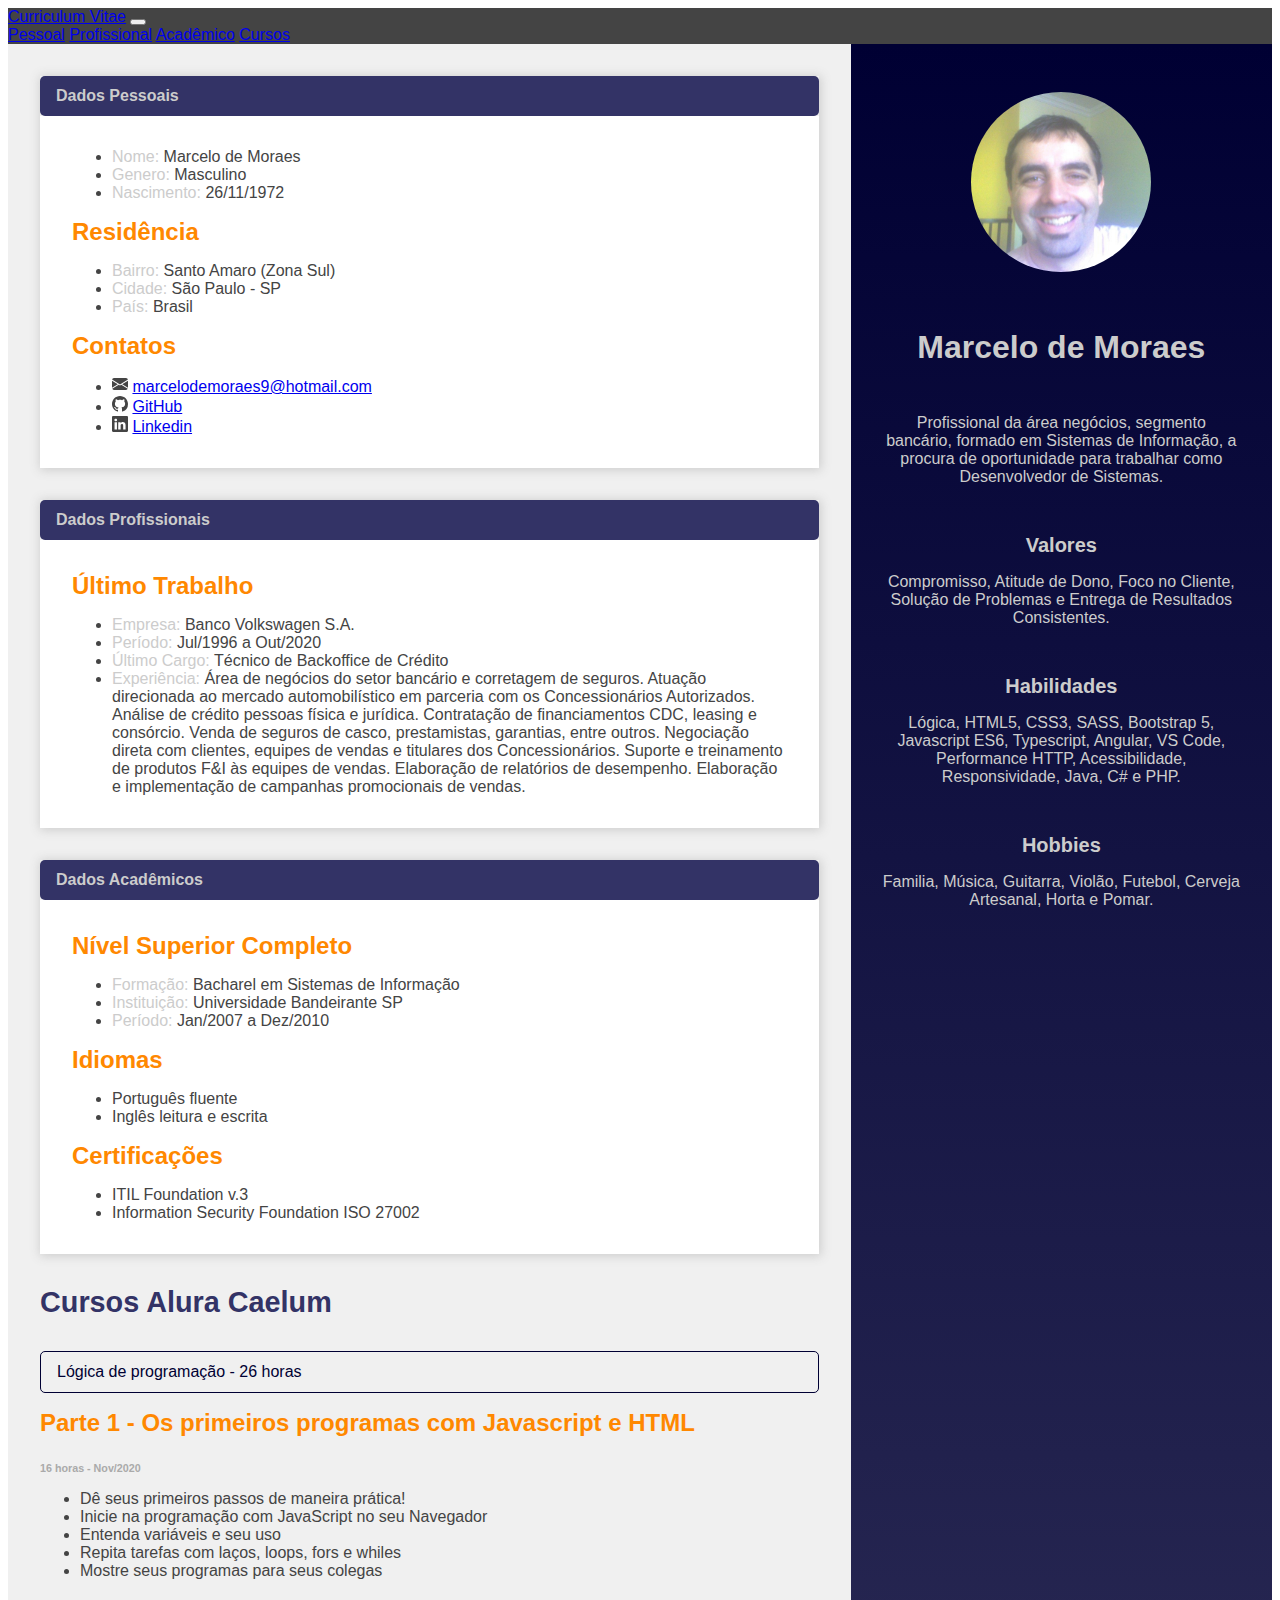
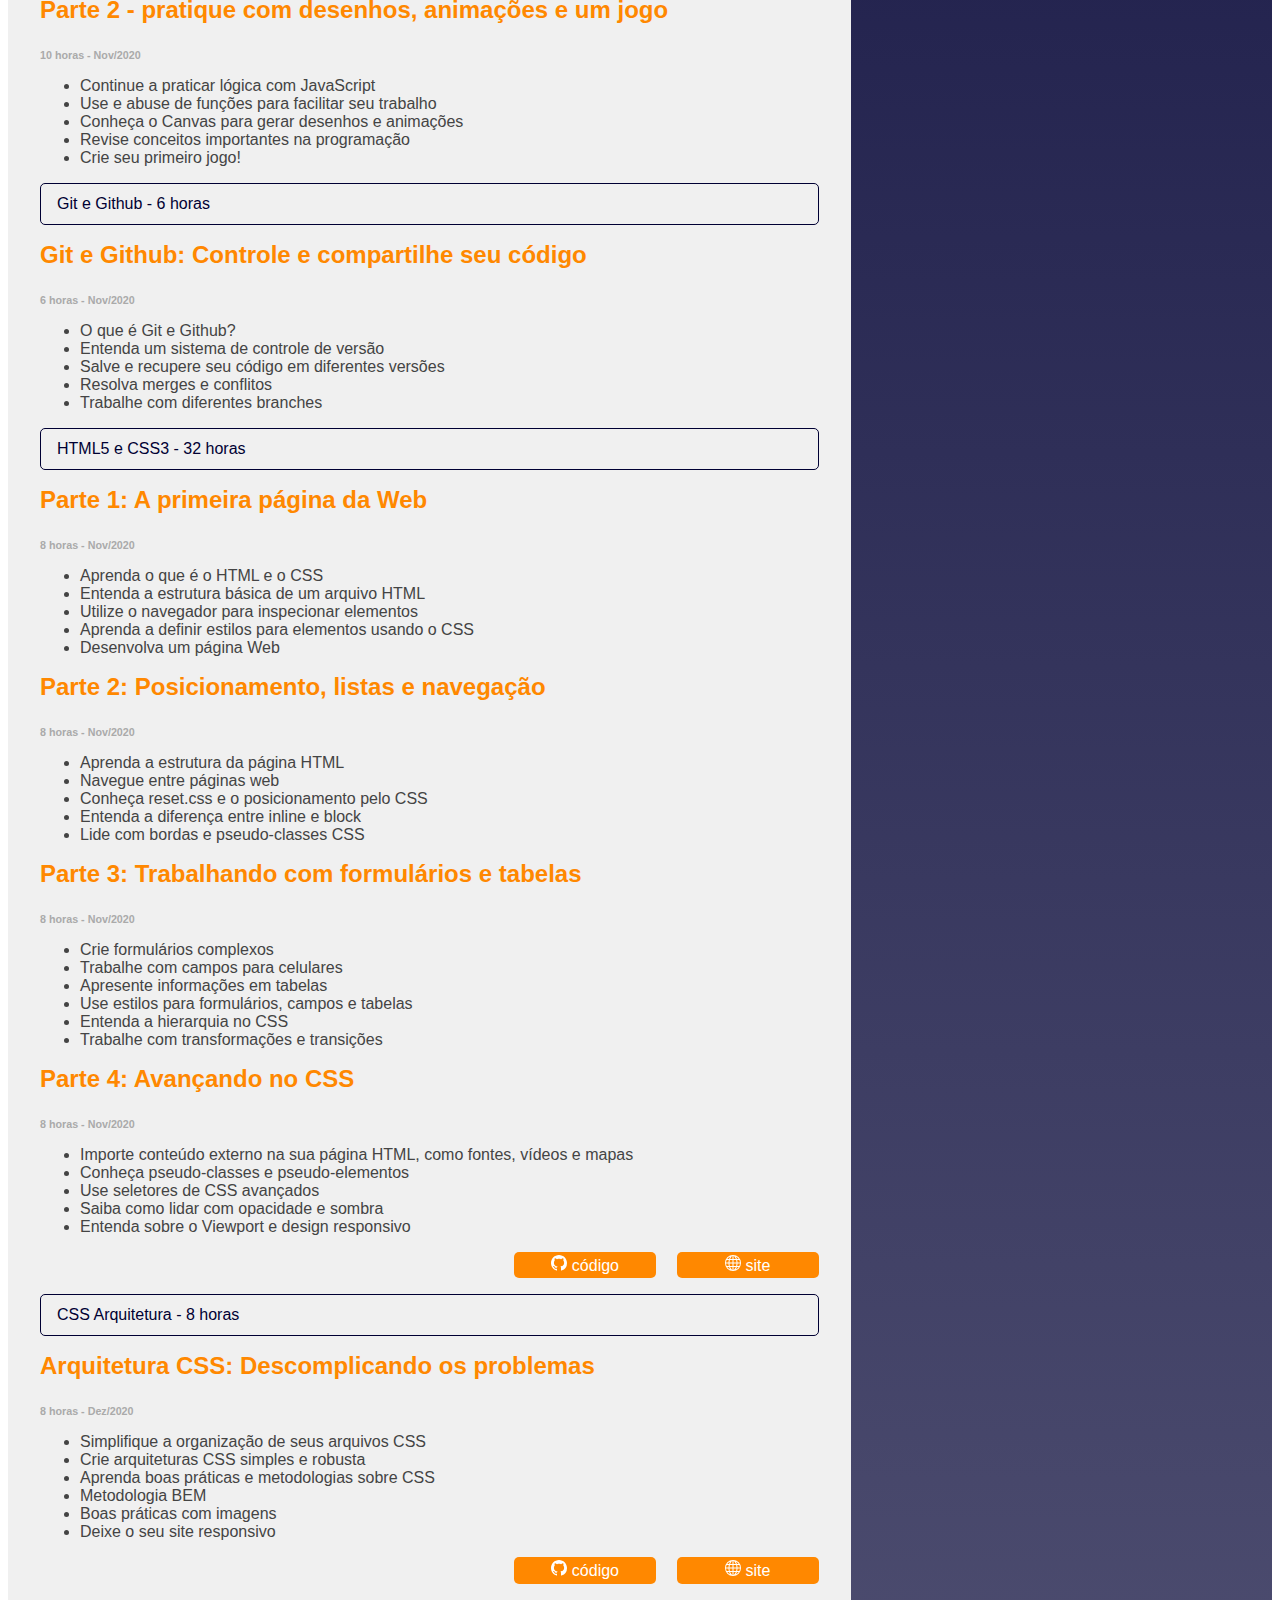
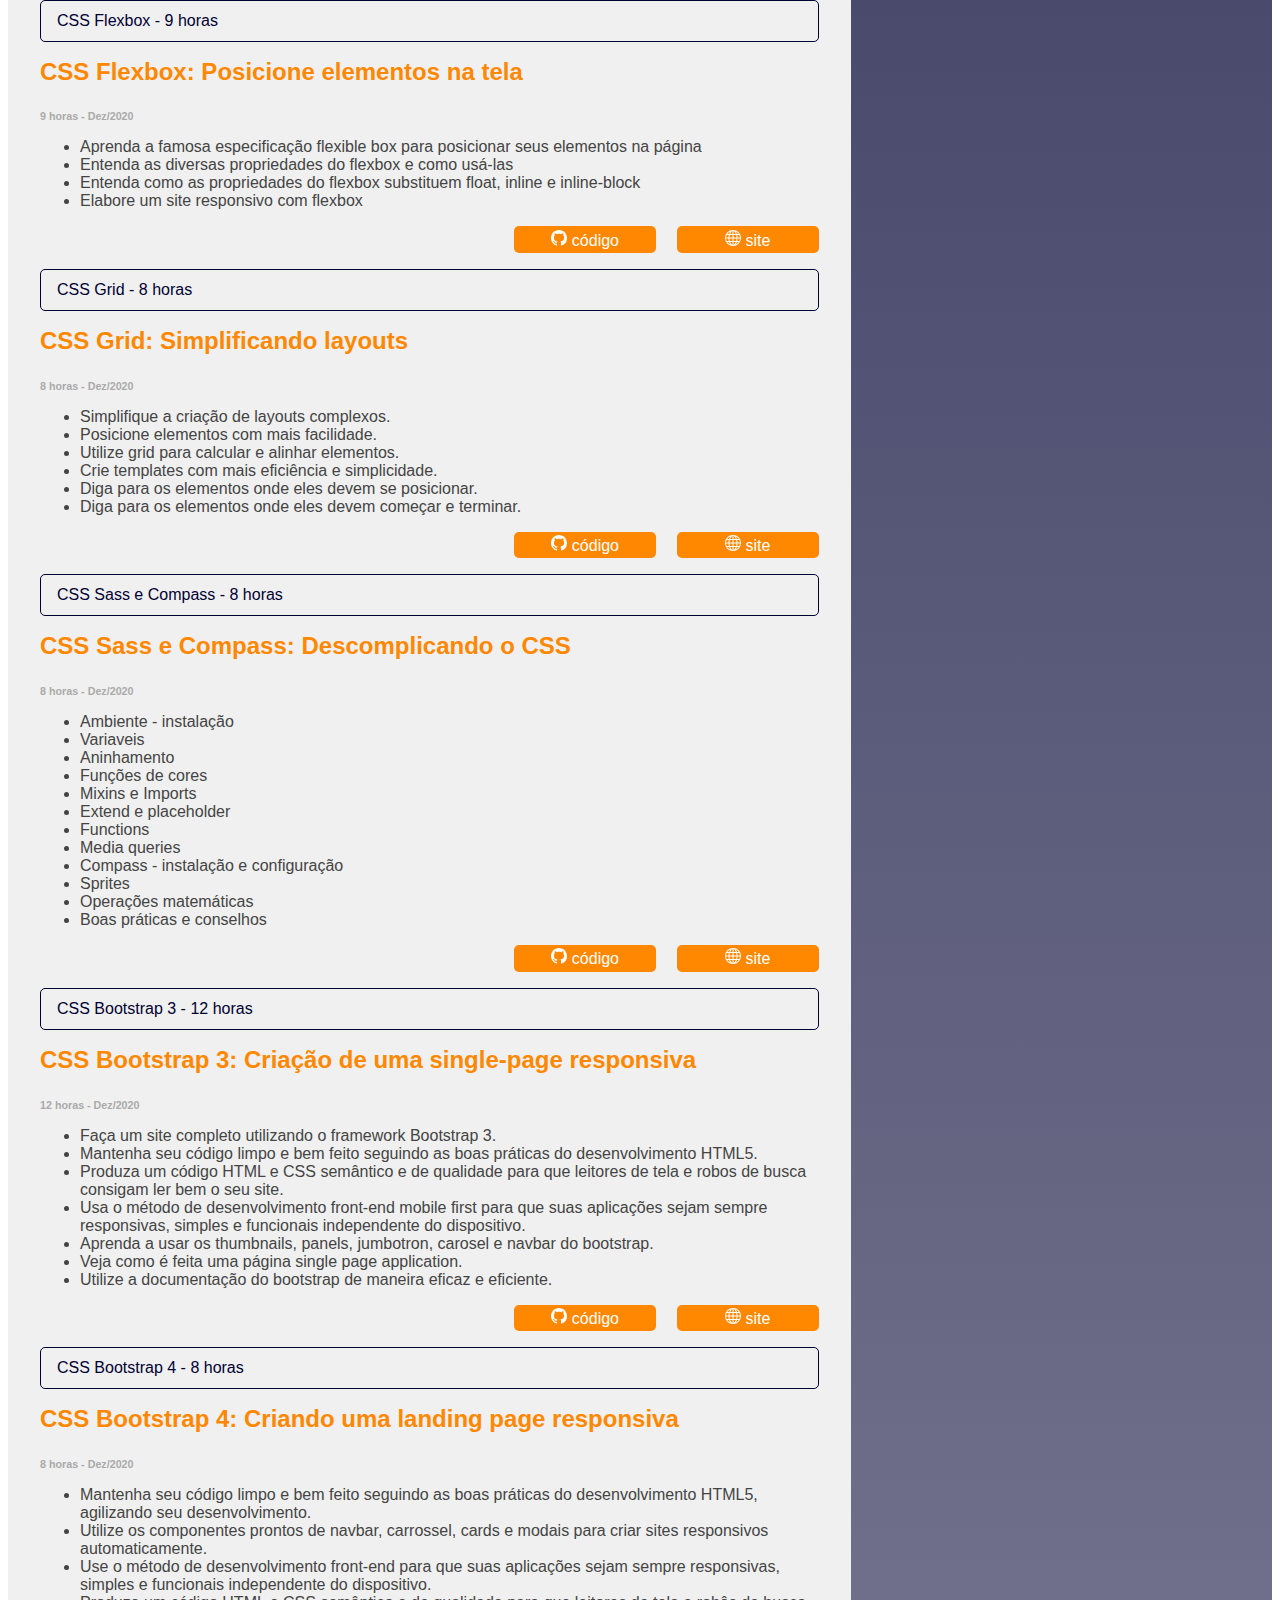
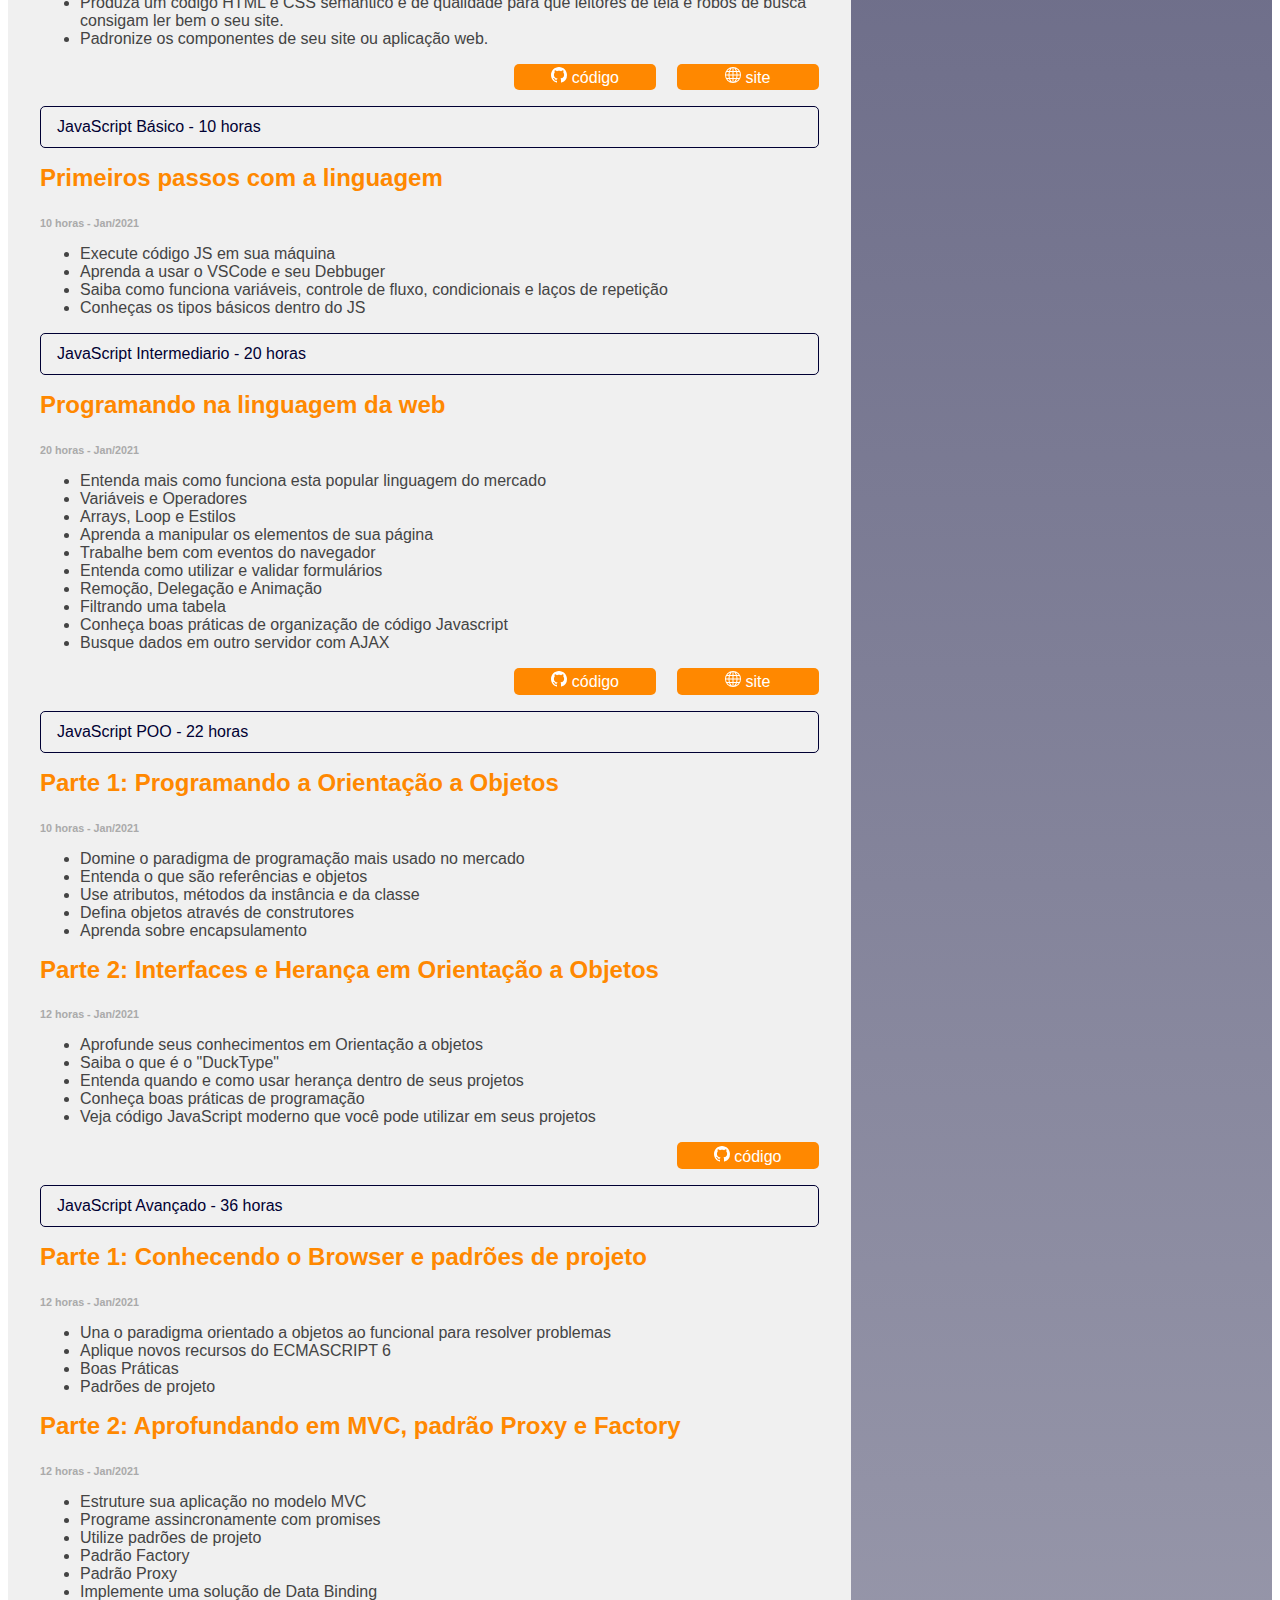
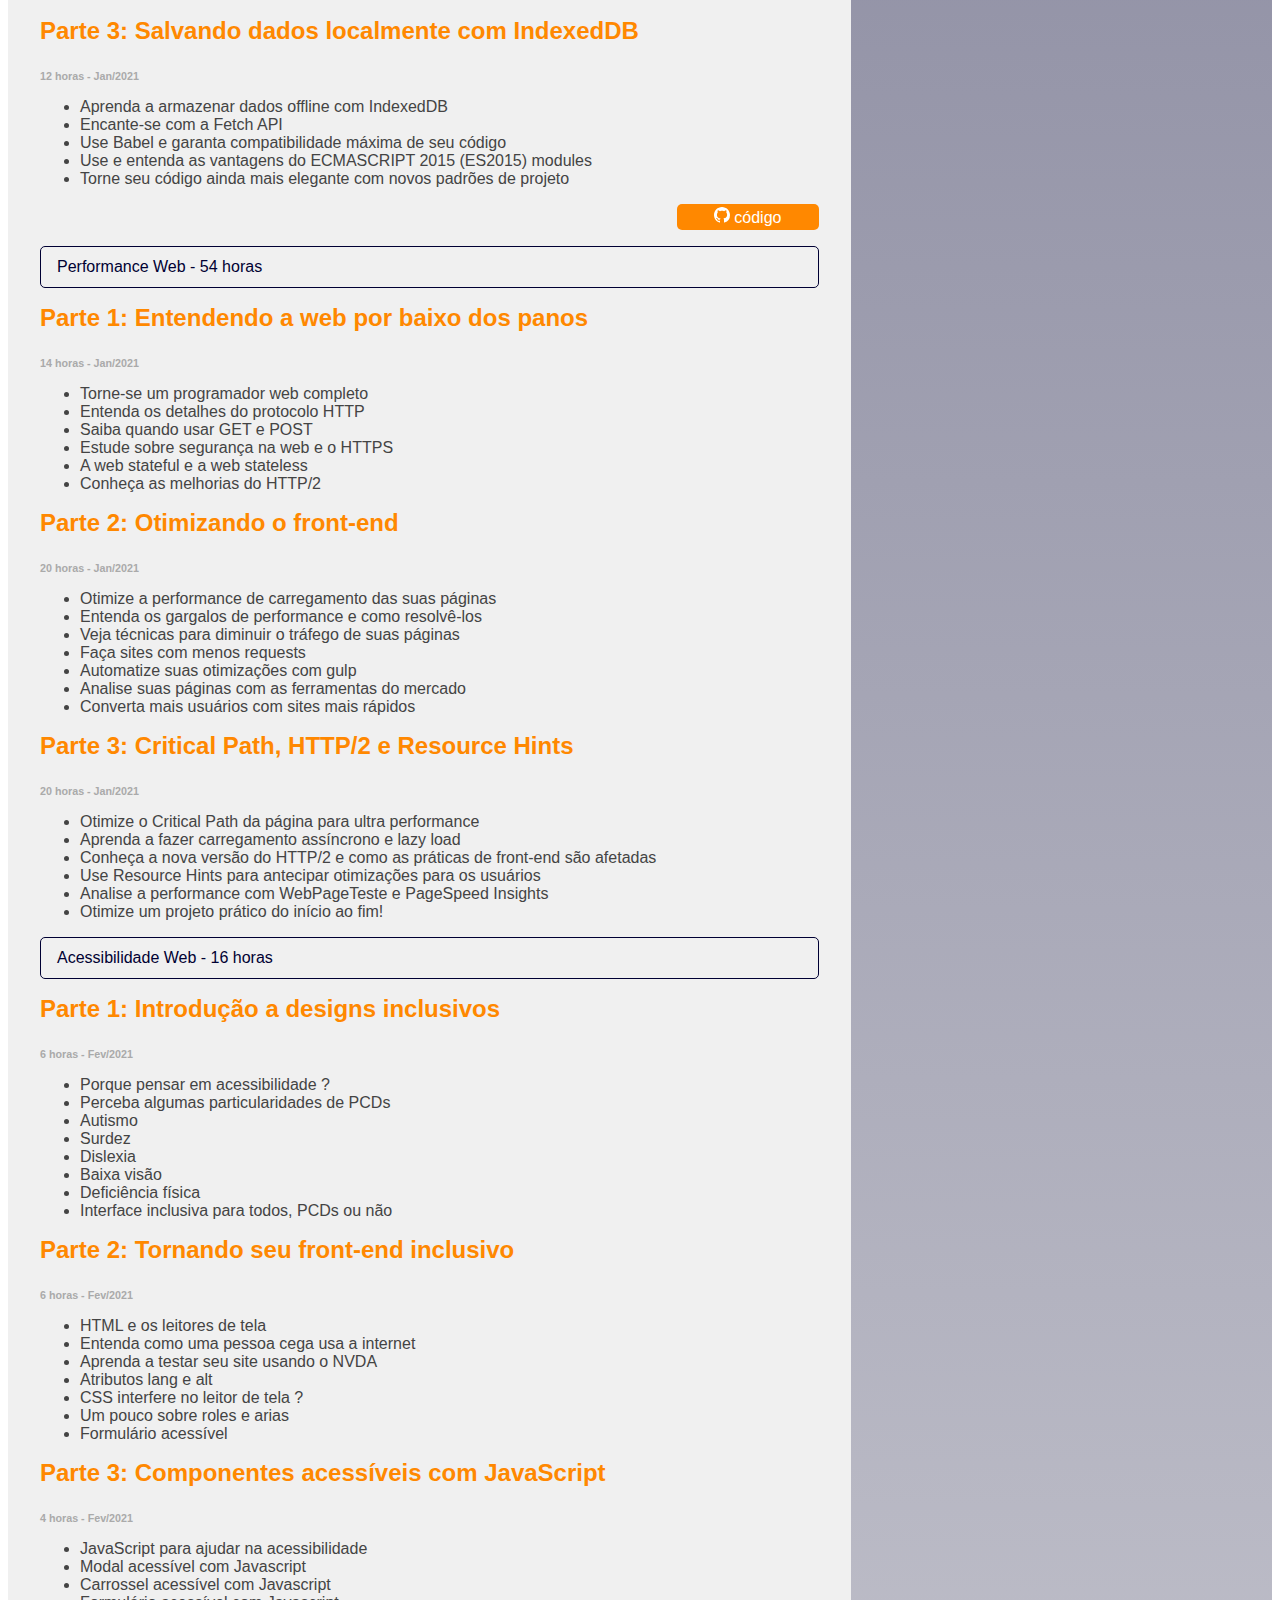
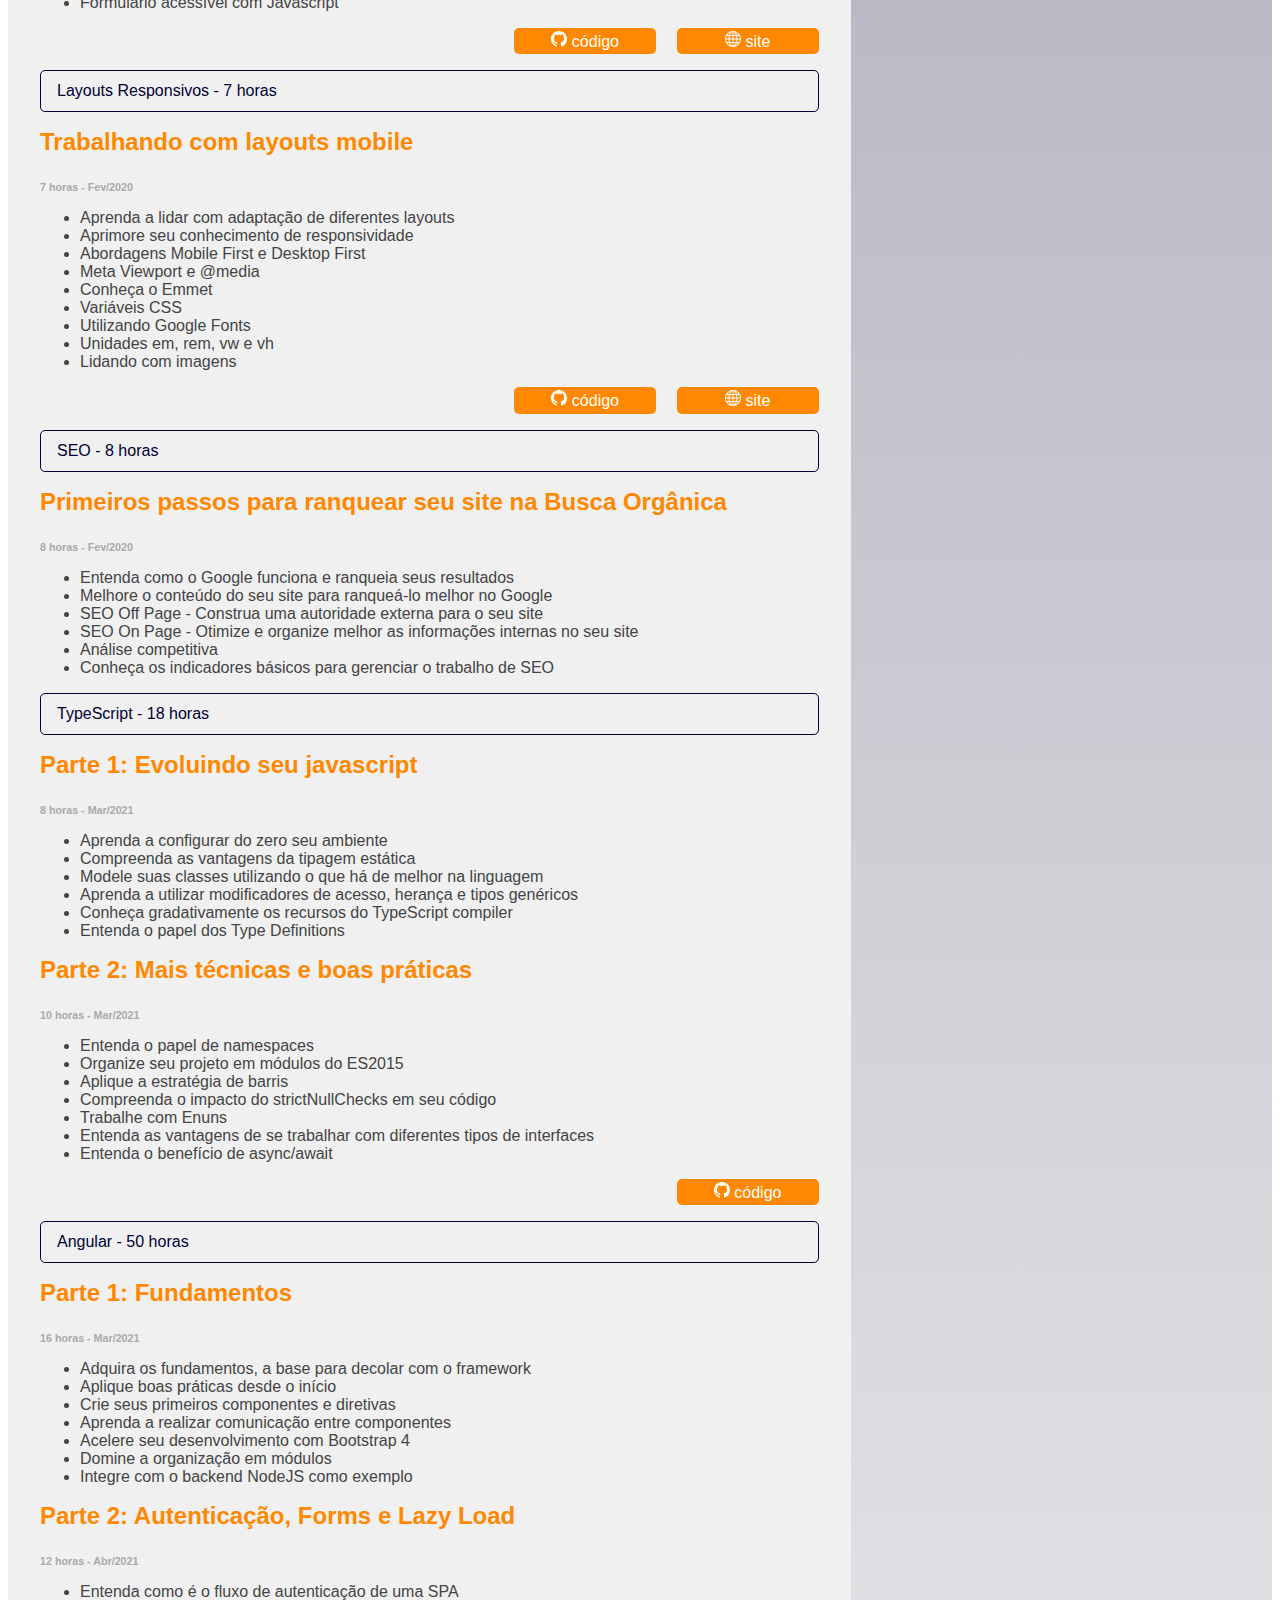
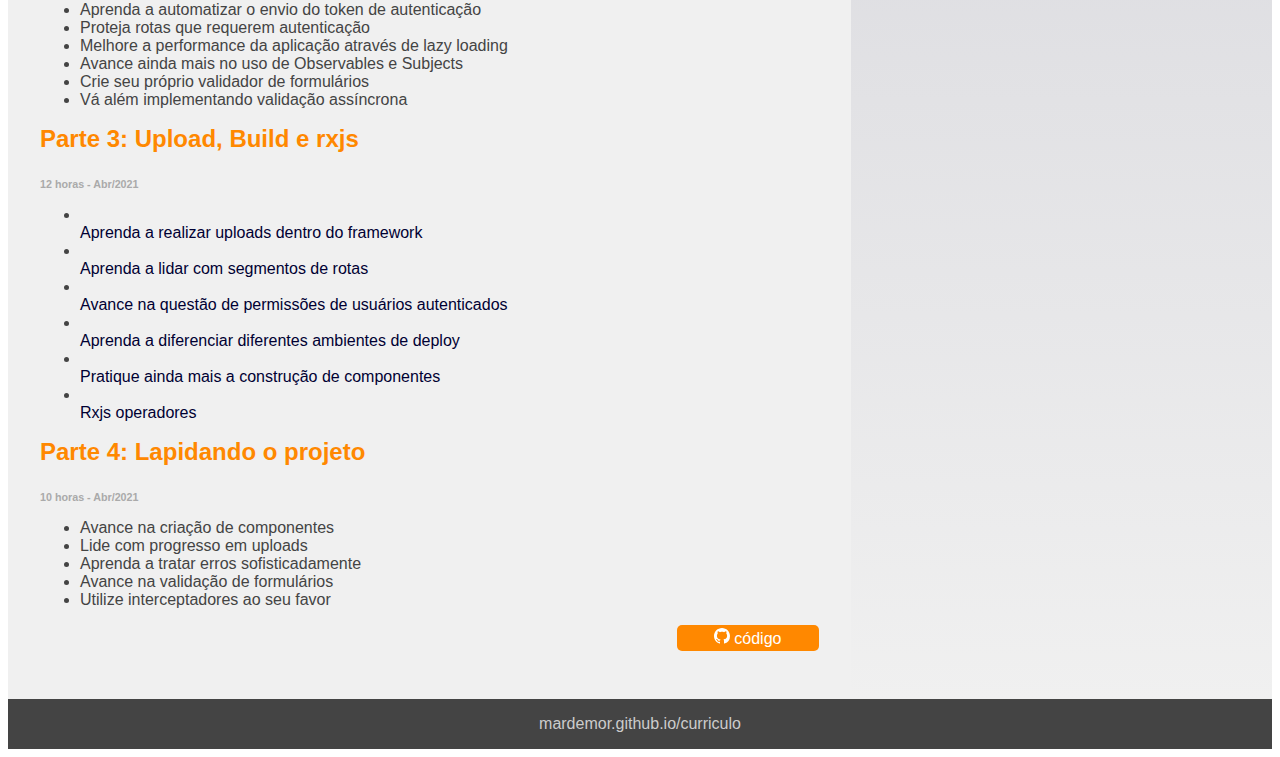
==== commit e3c7221c: "Update index.html" ====
--- a/index.html
+++ b/index.html
@@ -55,7 +55,7 @@
         </div>
         <h2 class="perfil__subtitulo">Valores</h2>
         <div class="perfil__valores">
-            Compromisso, Sentimento de Dono, Foco no Cliente, Solução de Problemas e Entrega de Resultados
+            Compromisso, Atitude de Dono, Foco no Cliente, Solução de Problemas e Entrega de Resultados
             Consistentes.
         </div>
         <h2 class="perfil__subtitulo">Habilidades</h2>
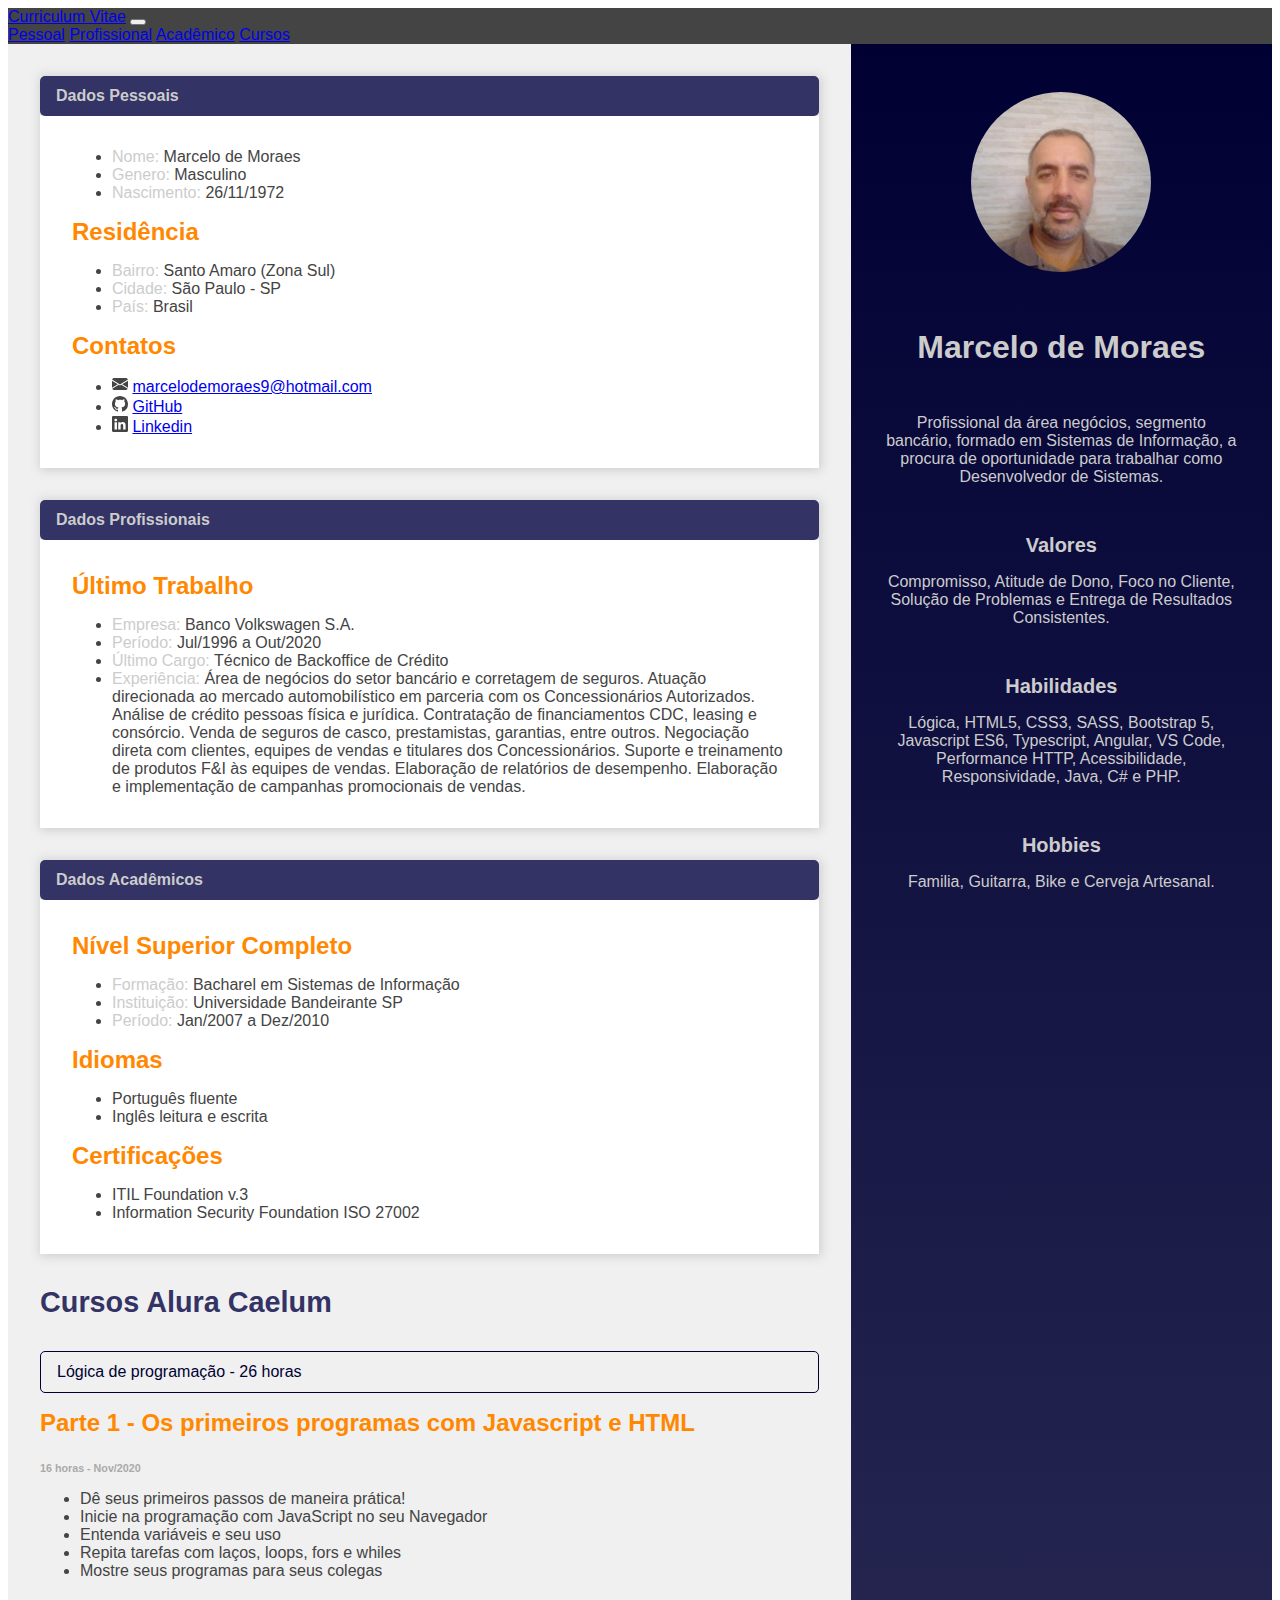
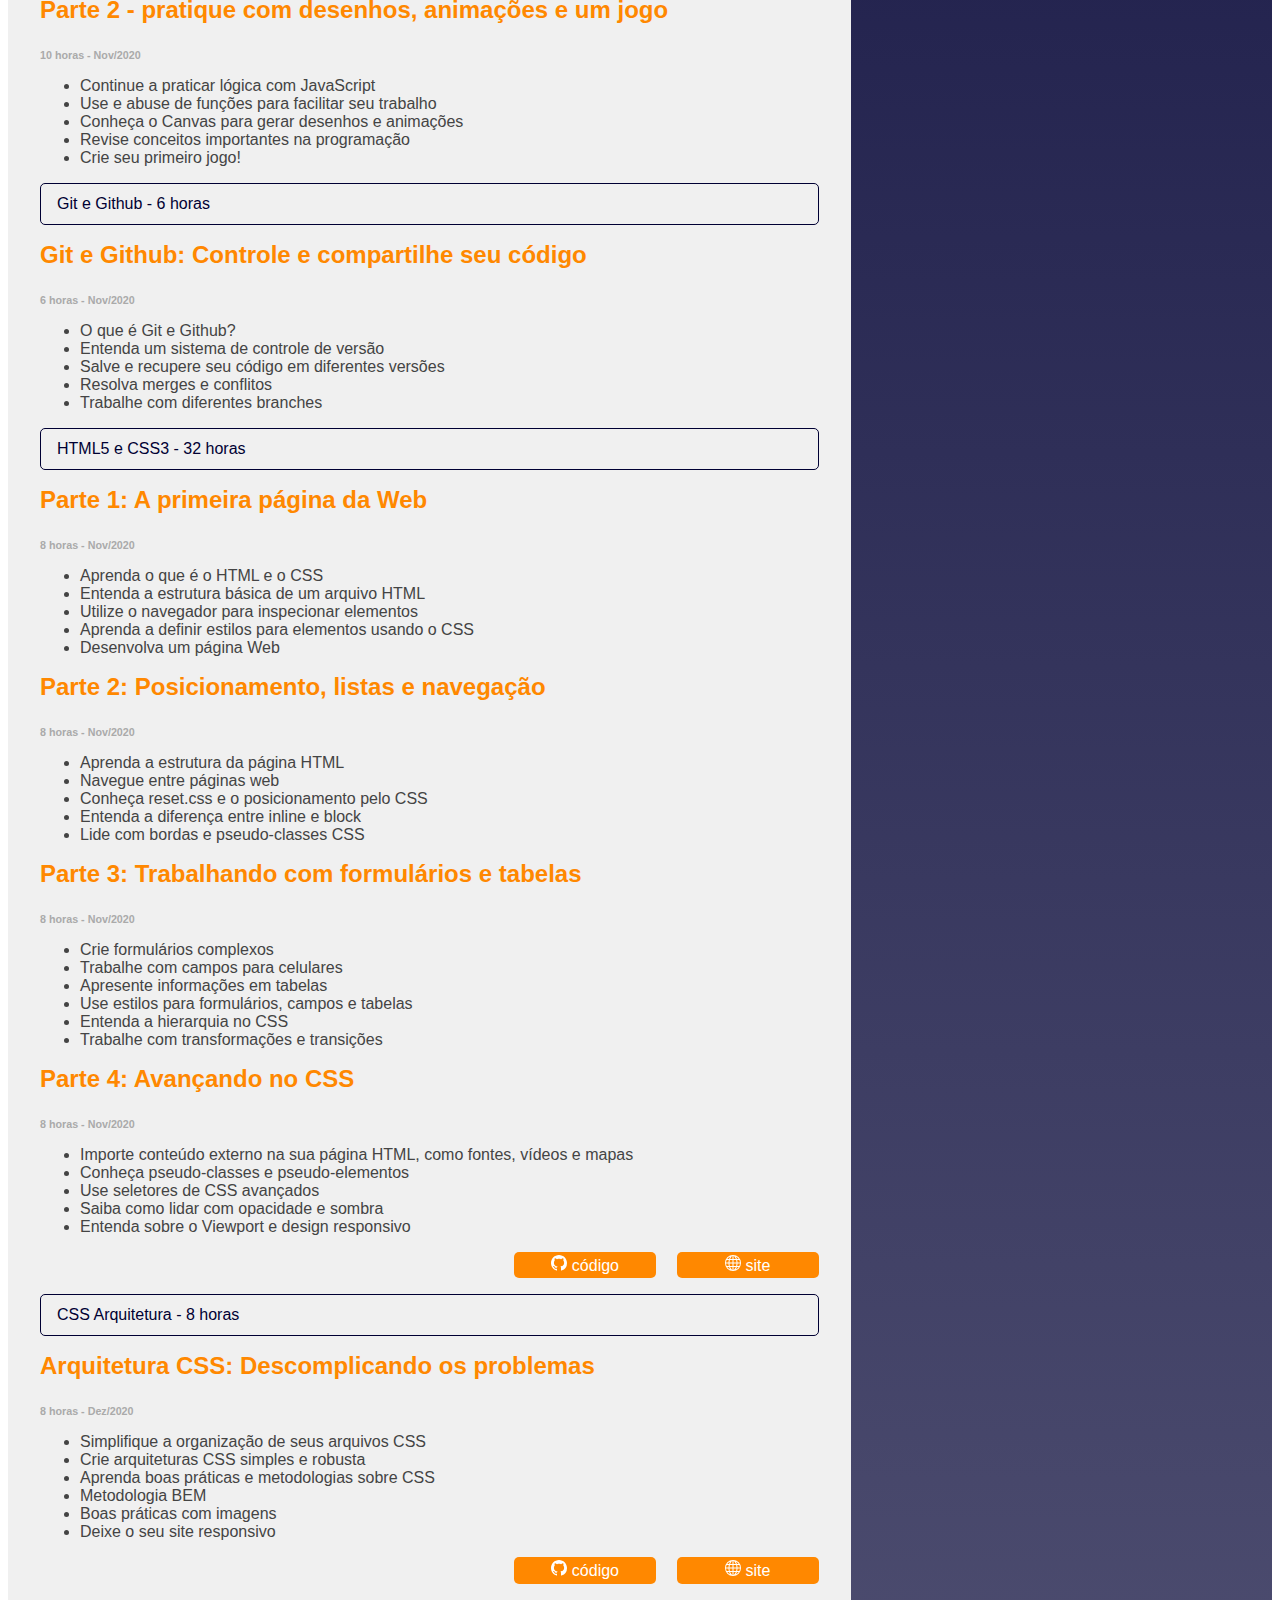
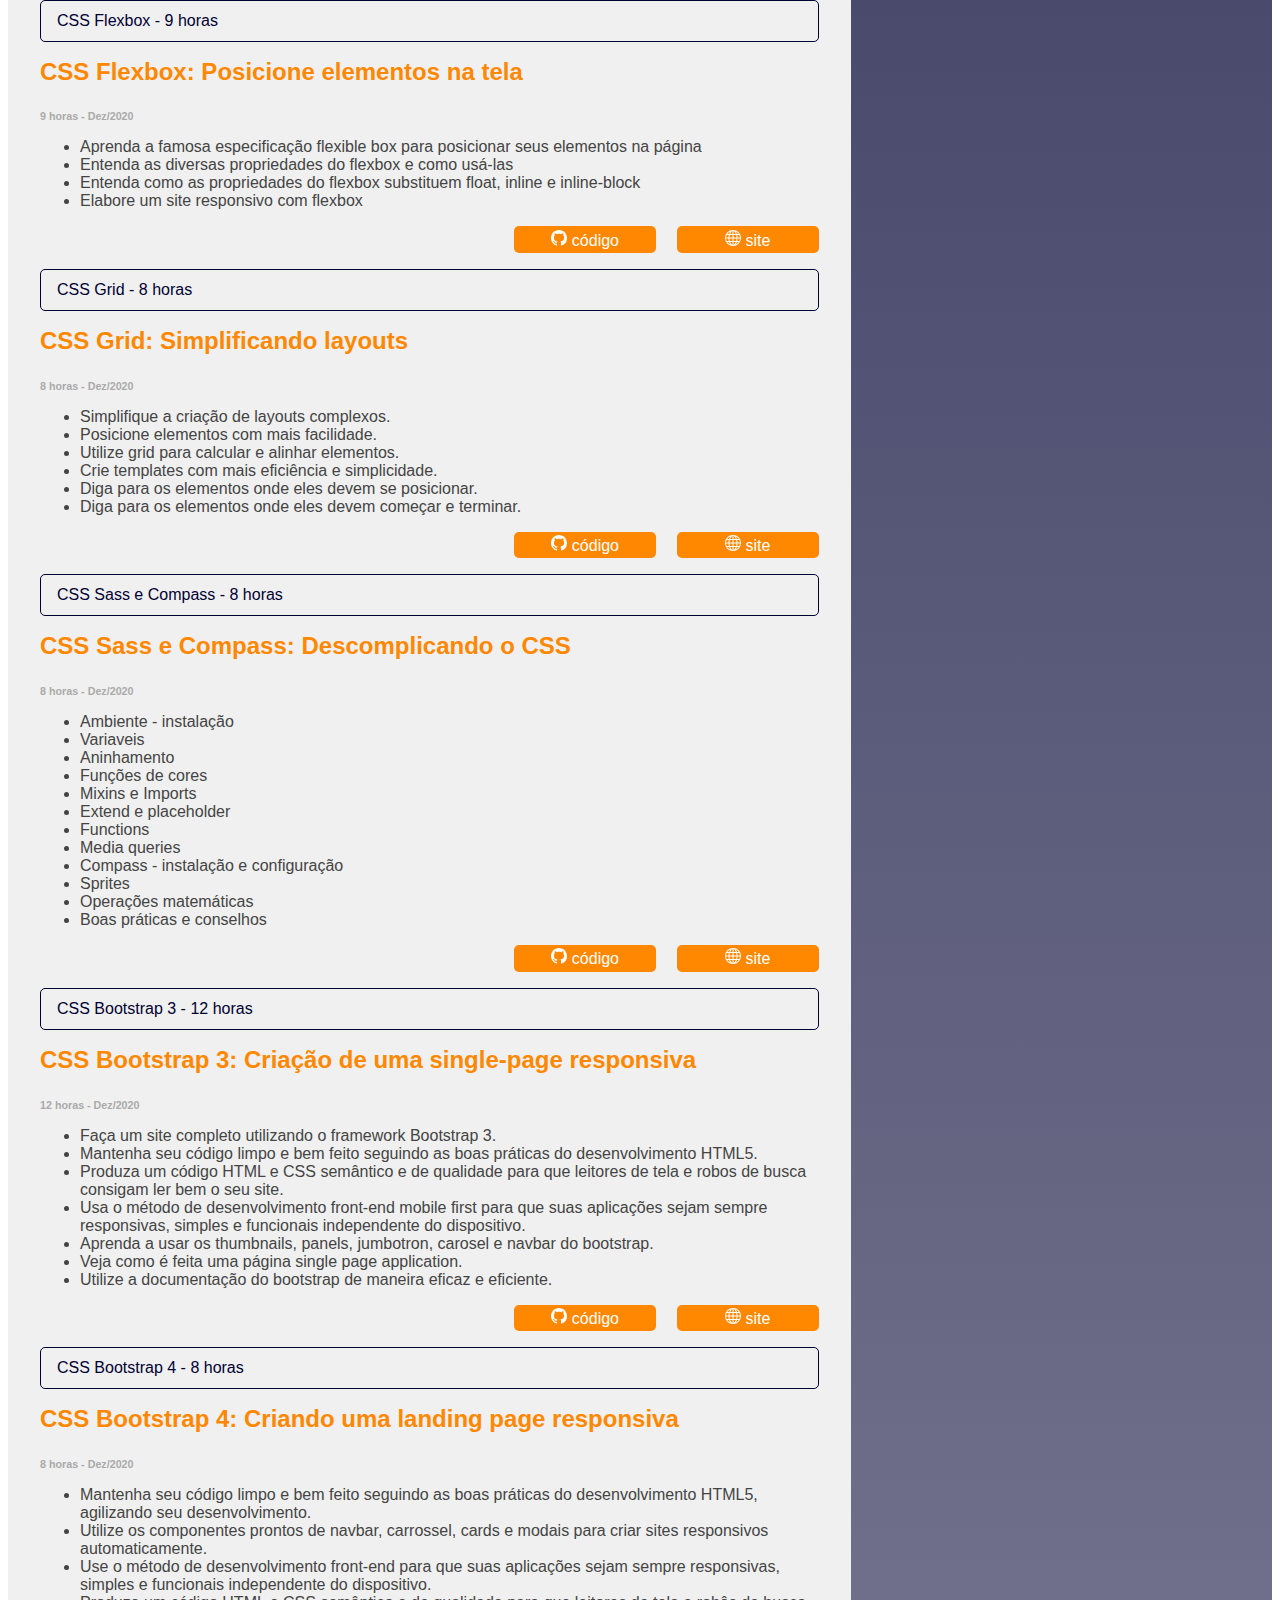
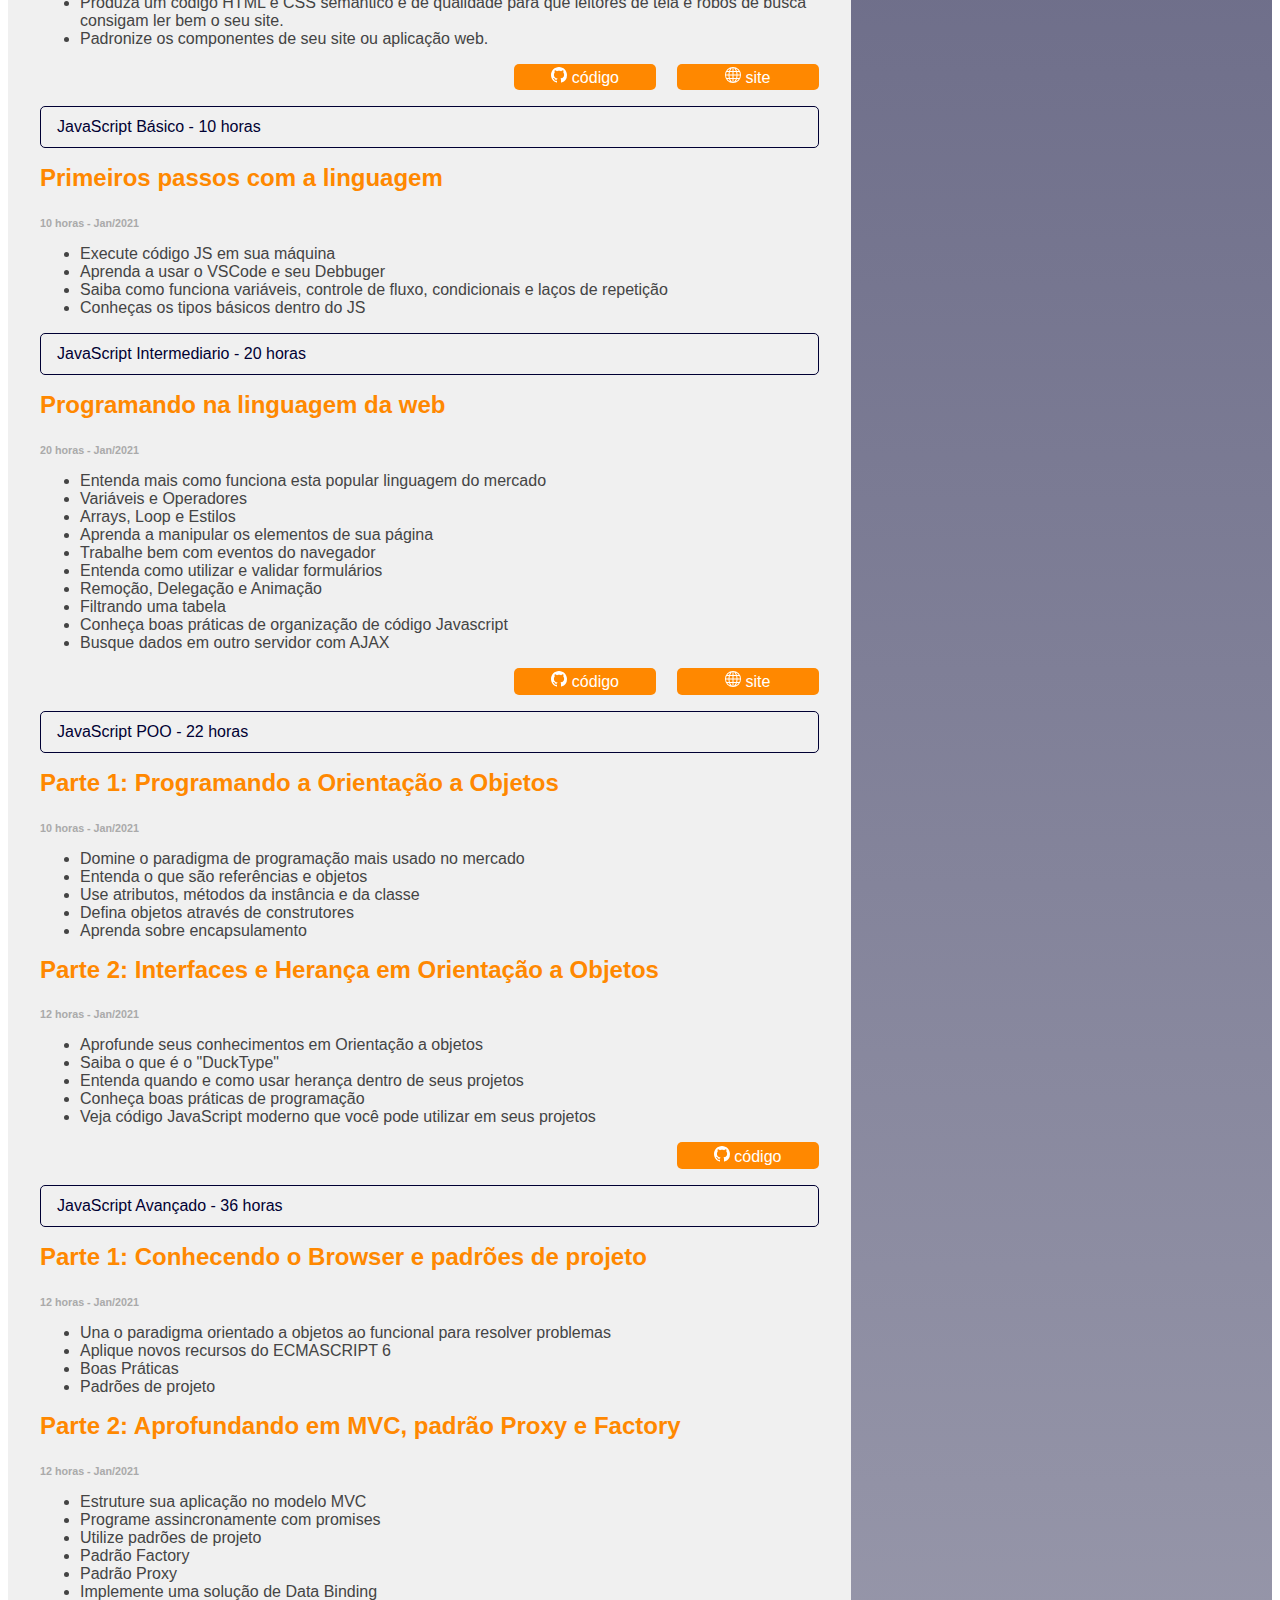
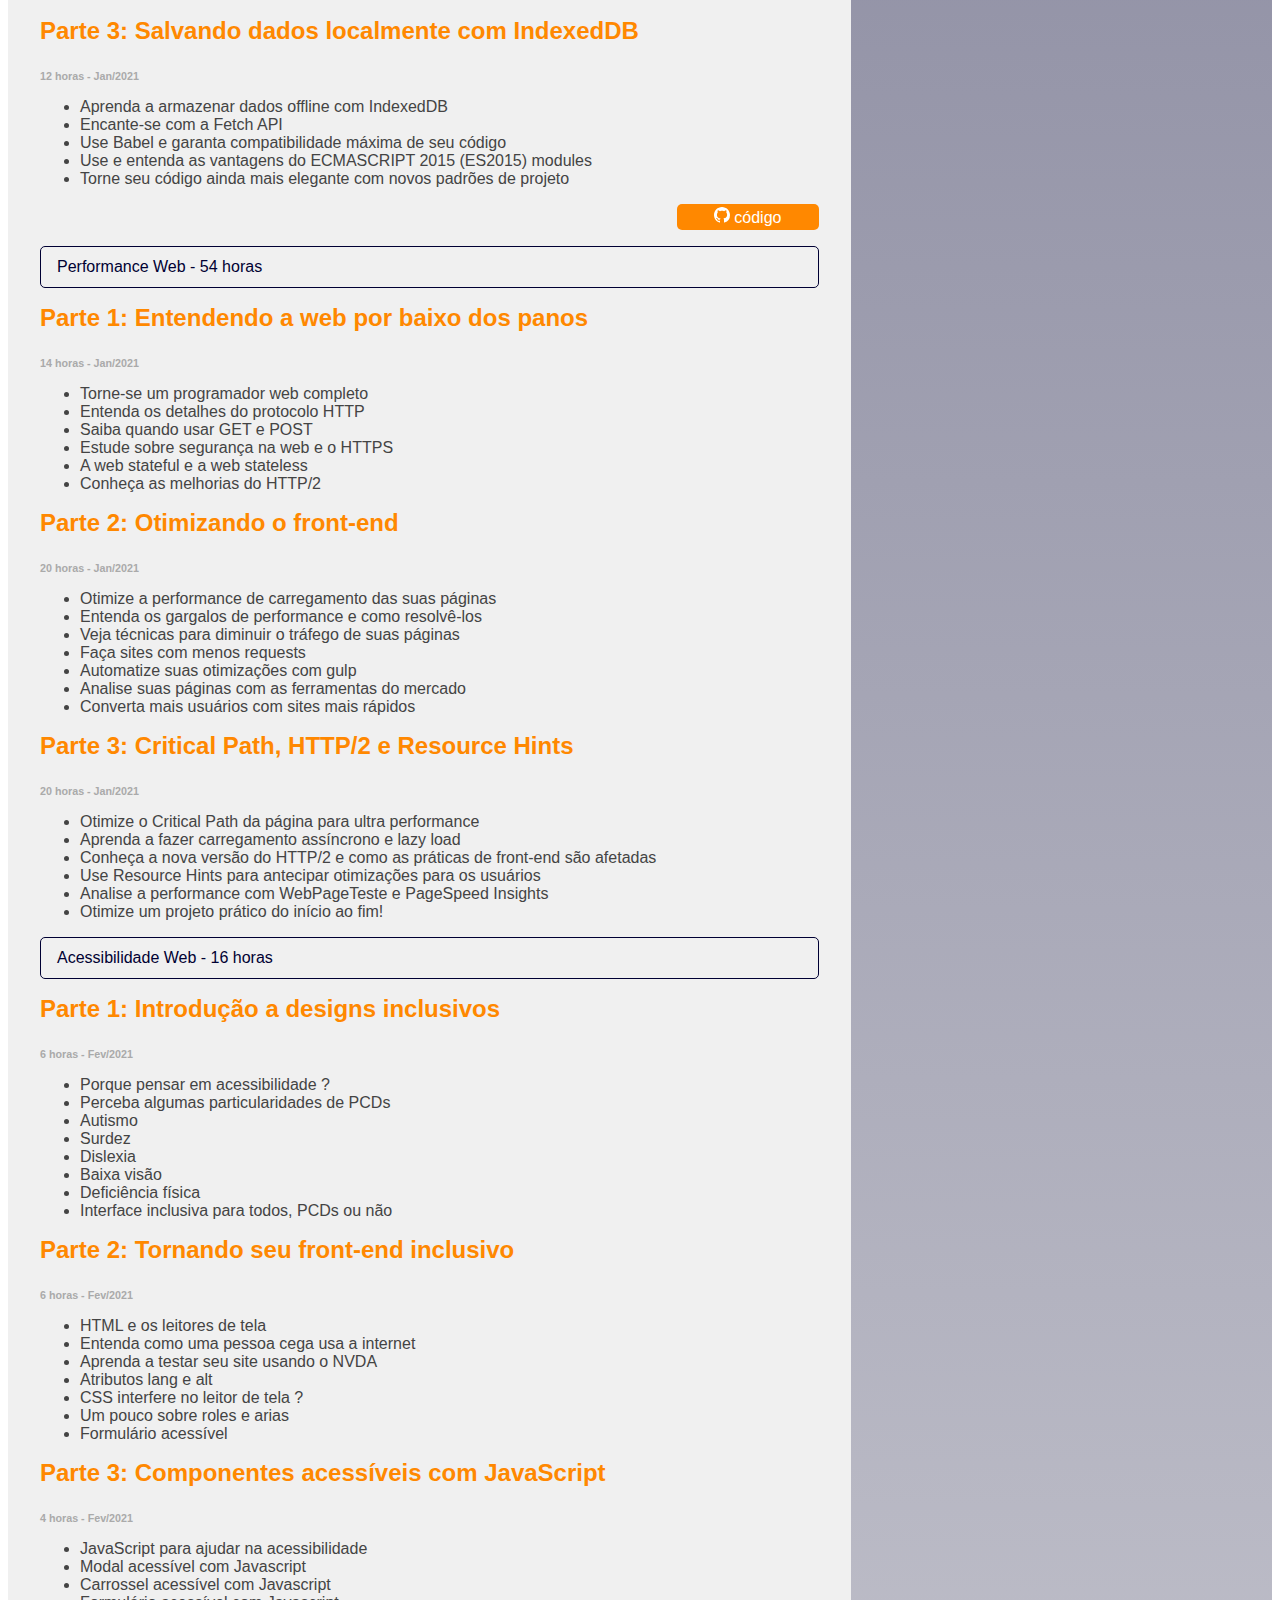
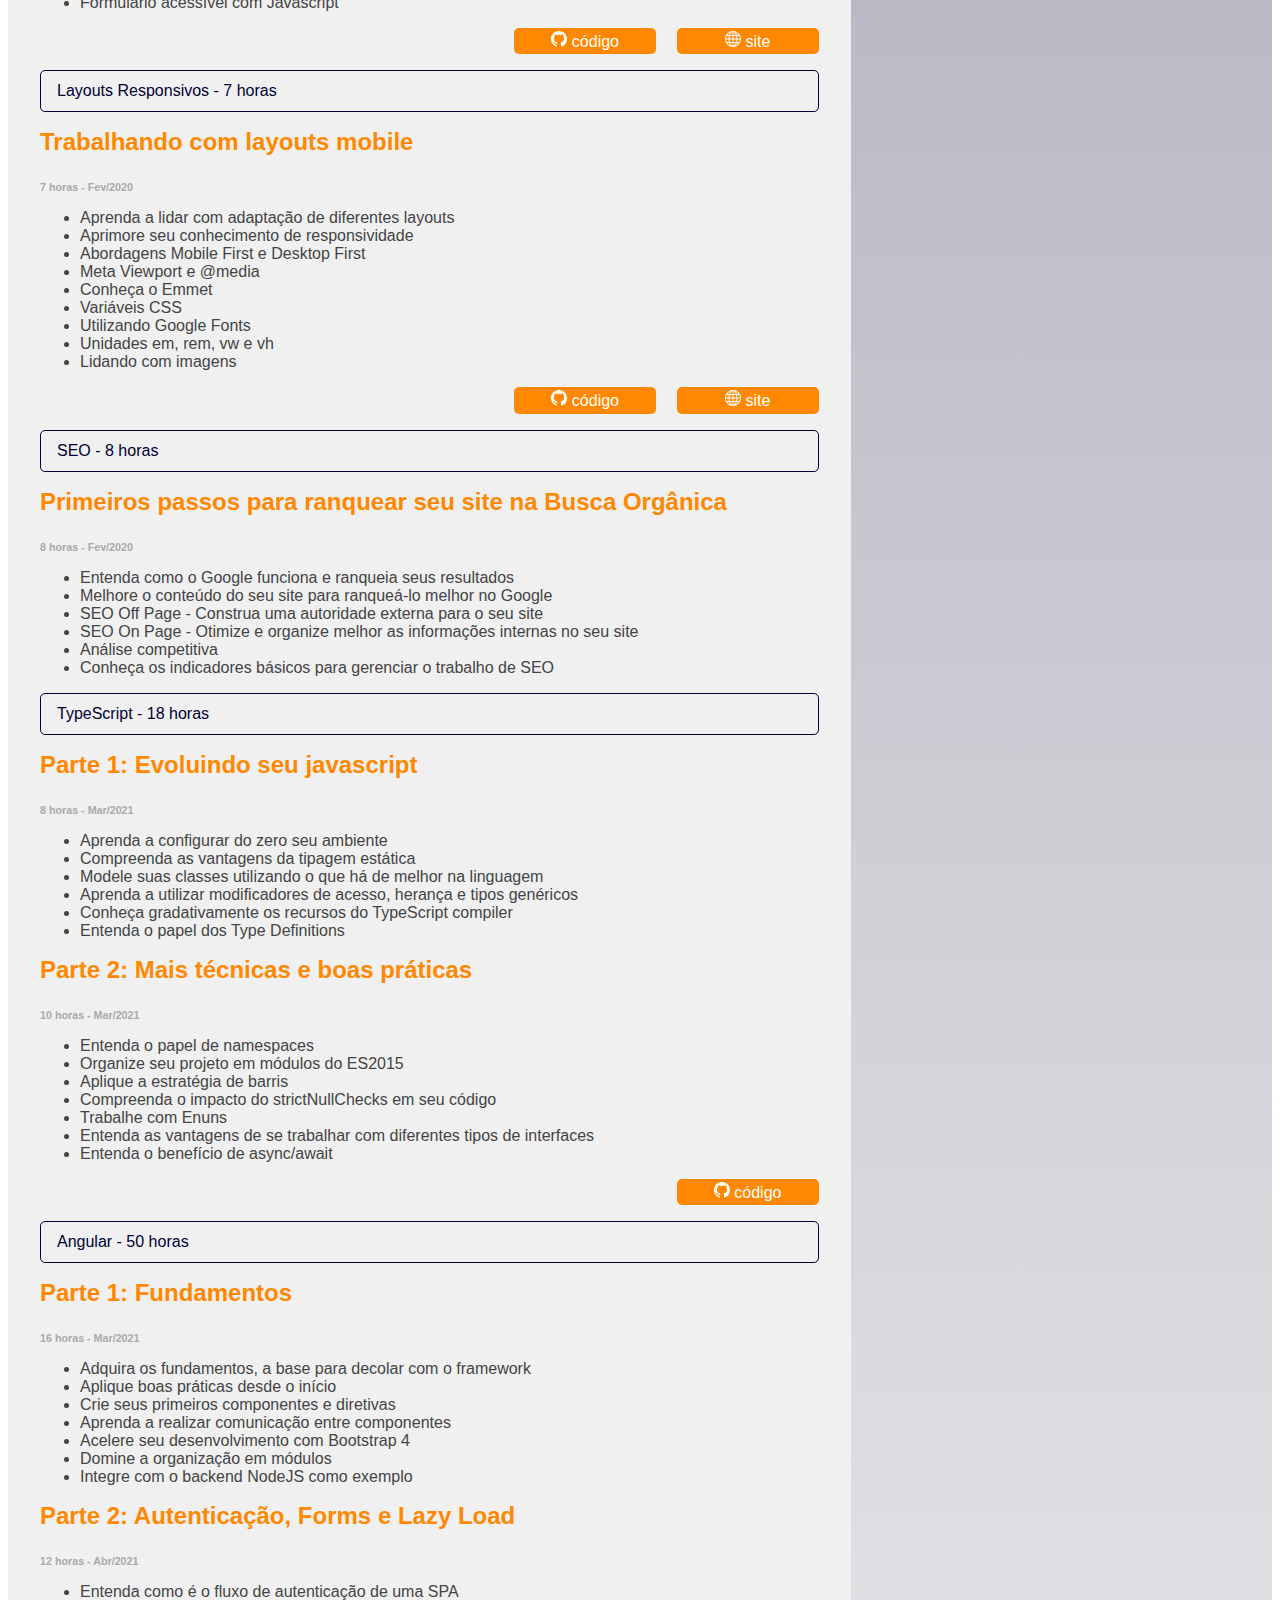
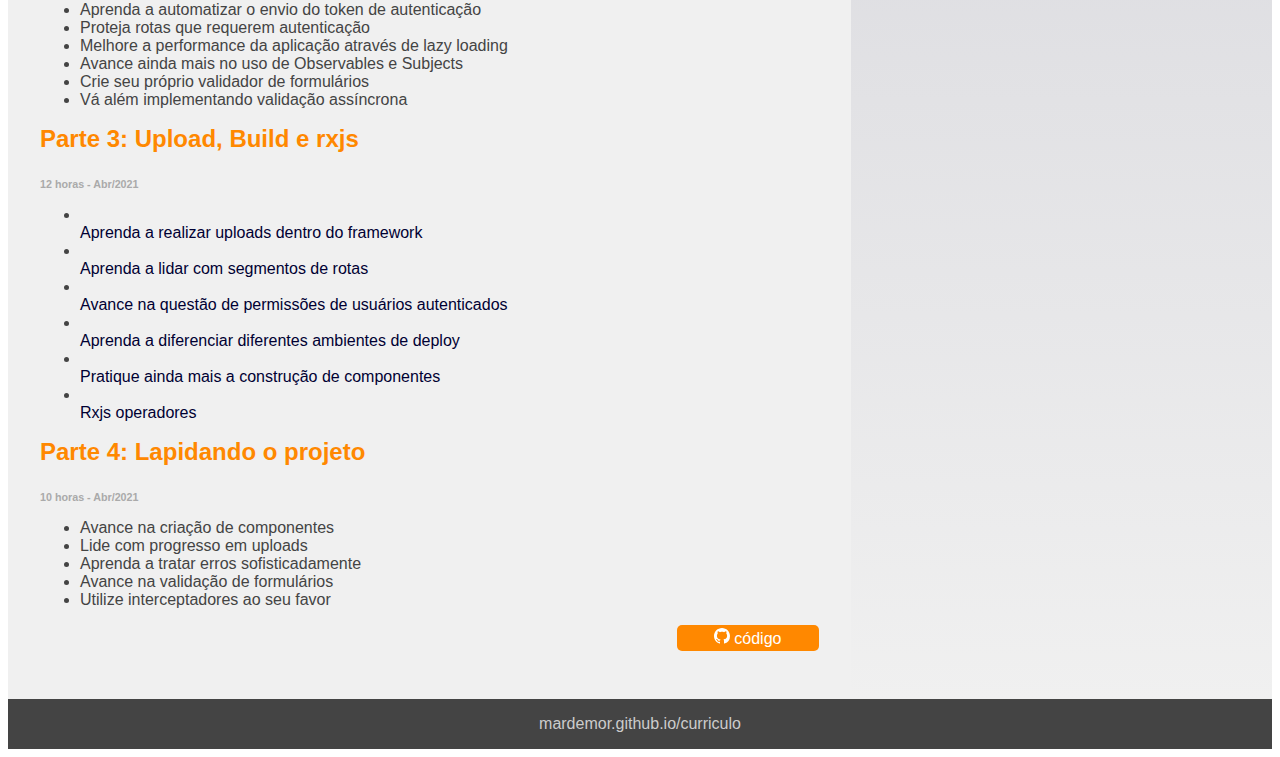
==== commit d6168771: "index update" ====
--- a/index.html
+++ b/index.html
@@ -15,7 +15,7 @@
     <link rel="stylesheet" href="css/perfil.css">
     <link rel="stylesheet" href="css/rodape.css">
     <link rel="stylesheet" href="css/cartao.css">
-    <title>Marcelo de Moraes - Desenvolvedor Front-end</title>
+    <title>Marcelo de Moraes - Desenvolvedor de Sistemas</title>
 </head>
 
 <body>
@@ -47,7 +47,7 @@
 
     <!-- LATERAL -->
     <aside class="perfil">
-        <img class="perfil__foto" src="img/photo.jpg" alt="Foto Marcelo de Moraes">
+        <img class="perfil__foto" src="img/foto.jpg" alt="Foto Marcelo de Moraes">
         <h1 class="perfil__titulo">Marcelo de Moraes</h1>
         <div class="perfil__descricao">
             Profissional da área negócios, segmento bancário, formado em Sistemas de
@@ -65,7 +65,7 @@
         </div>
         <h2 class="perfil__subtitulo">Hobbies</h2>
         <div class="perfil__hobbies">
-            Familia, Música, Guitarra, Violão, Futebol, Cerveja Artesanal, Horta e Pomar.
+            Familia, Guitarra, Bike e Cerveja Artesanal.
         </div>
     </aside>
     <!-- END LATERAL -->
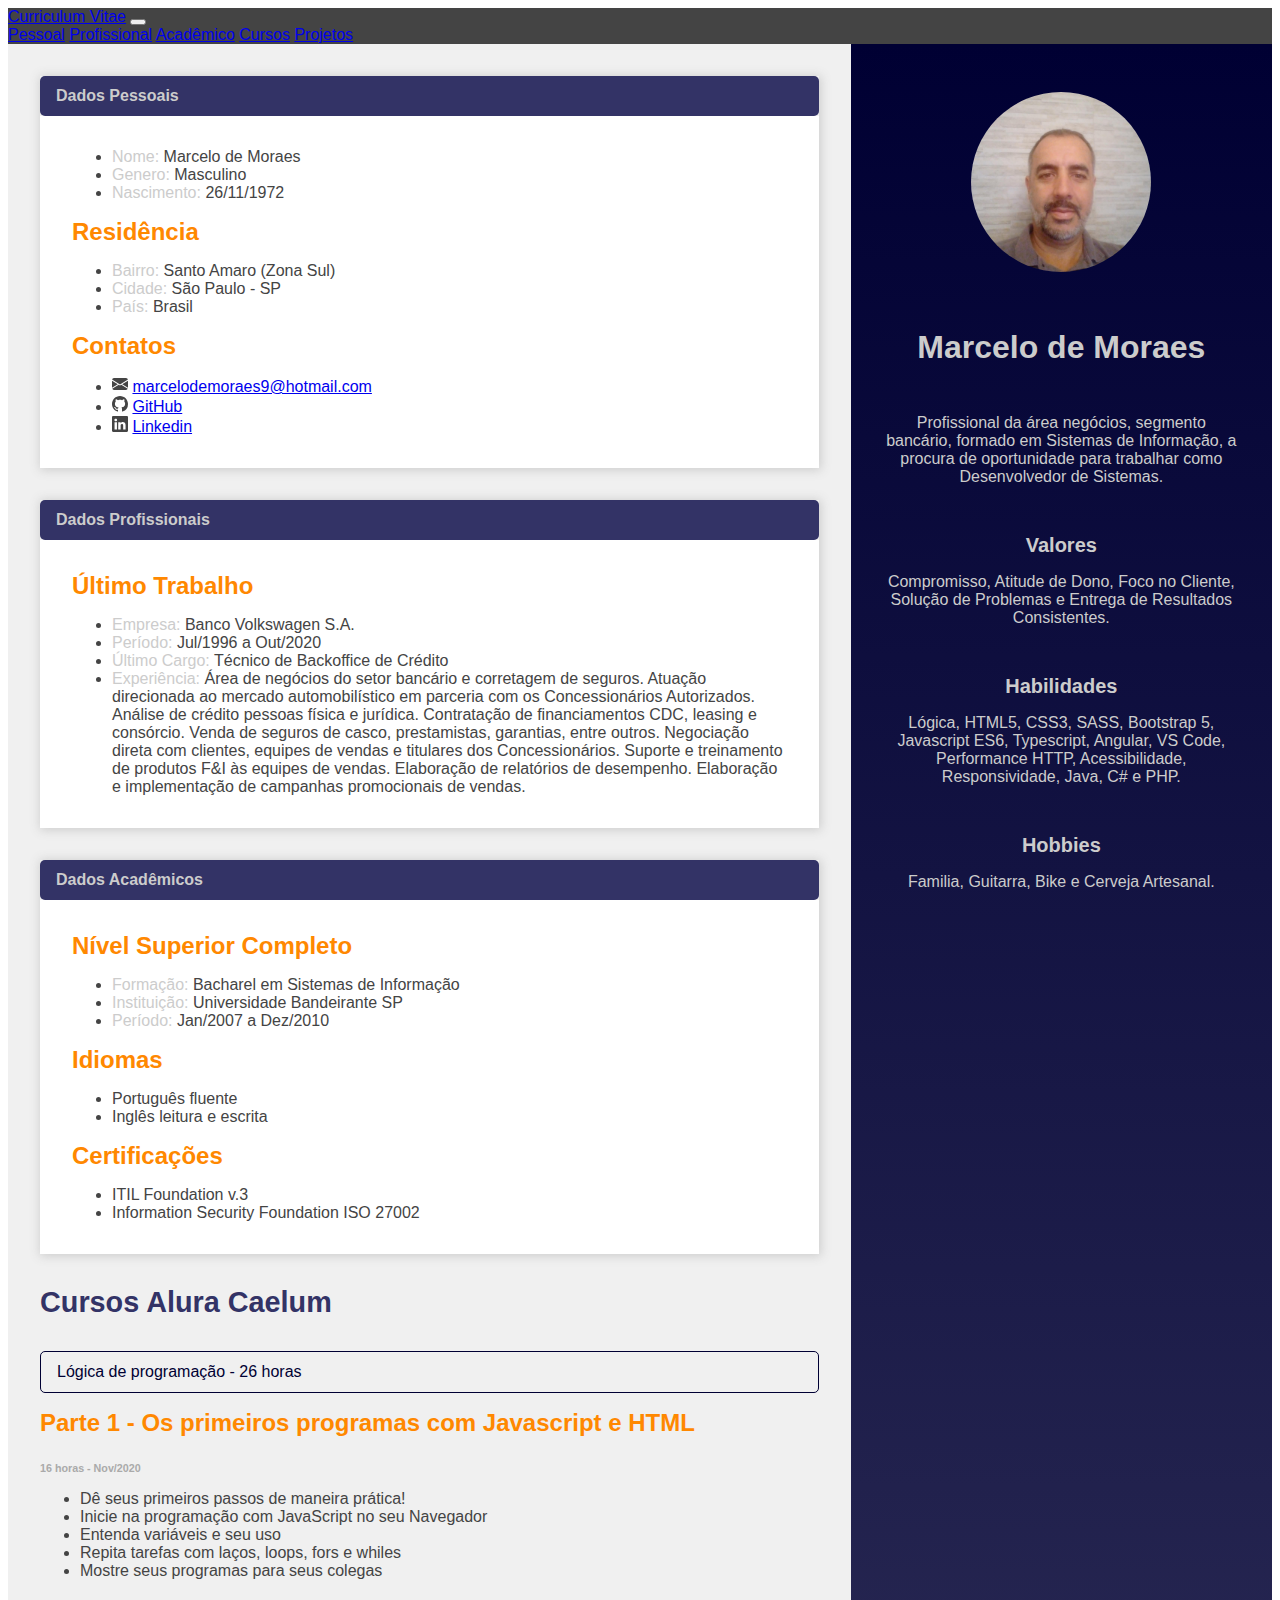
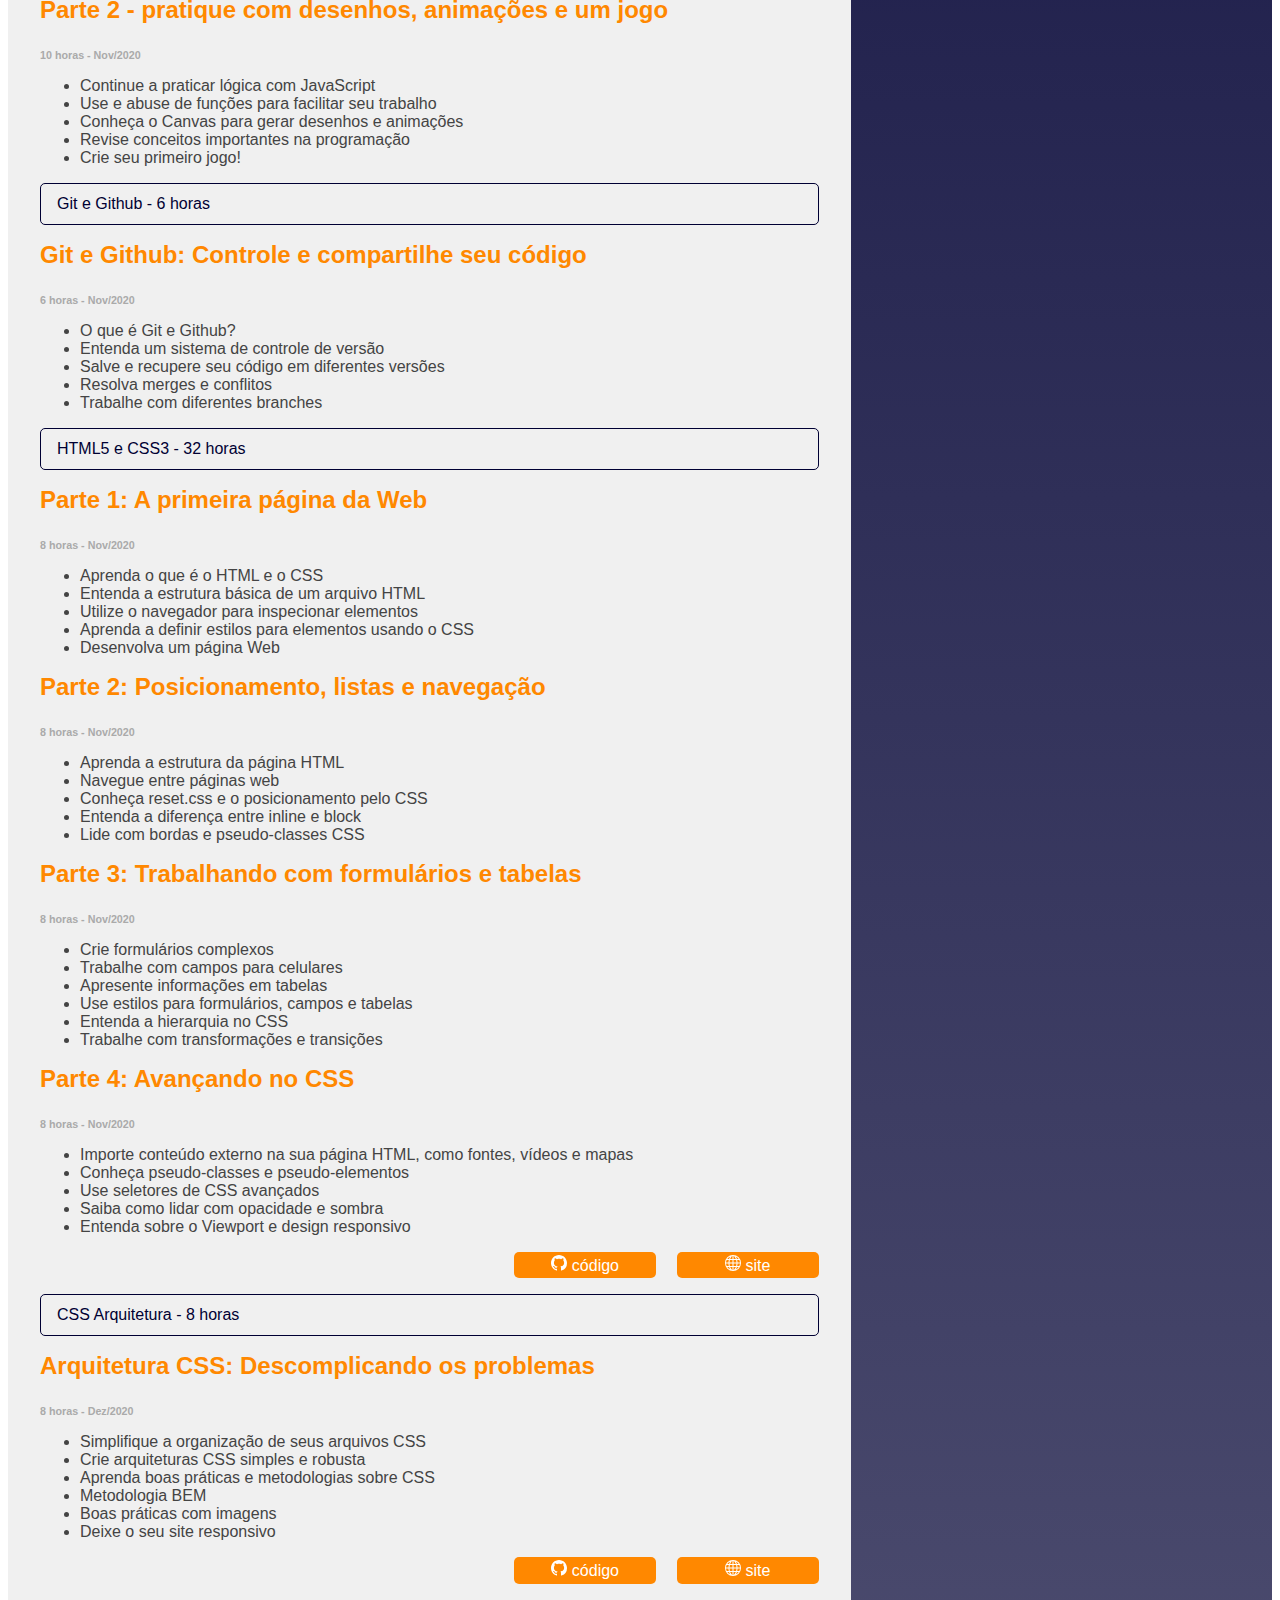
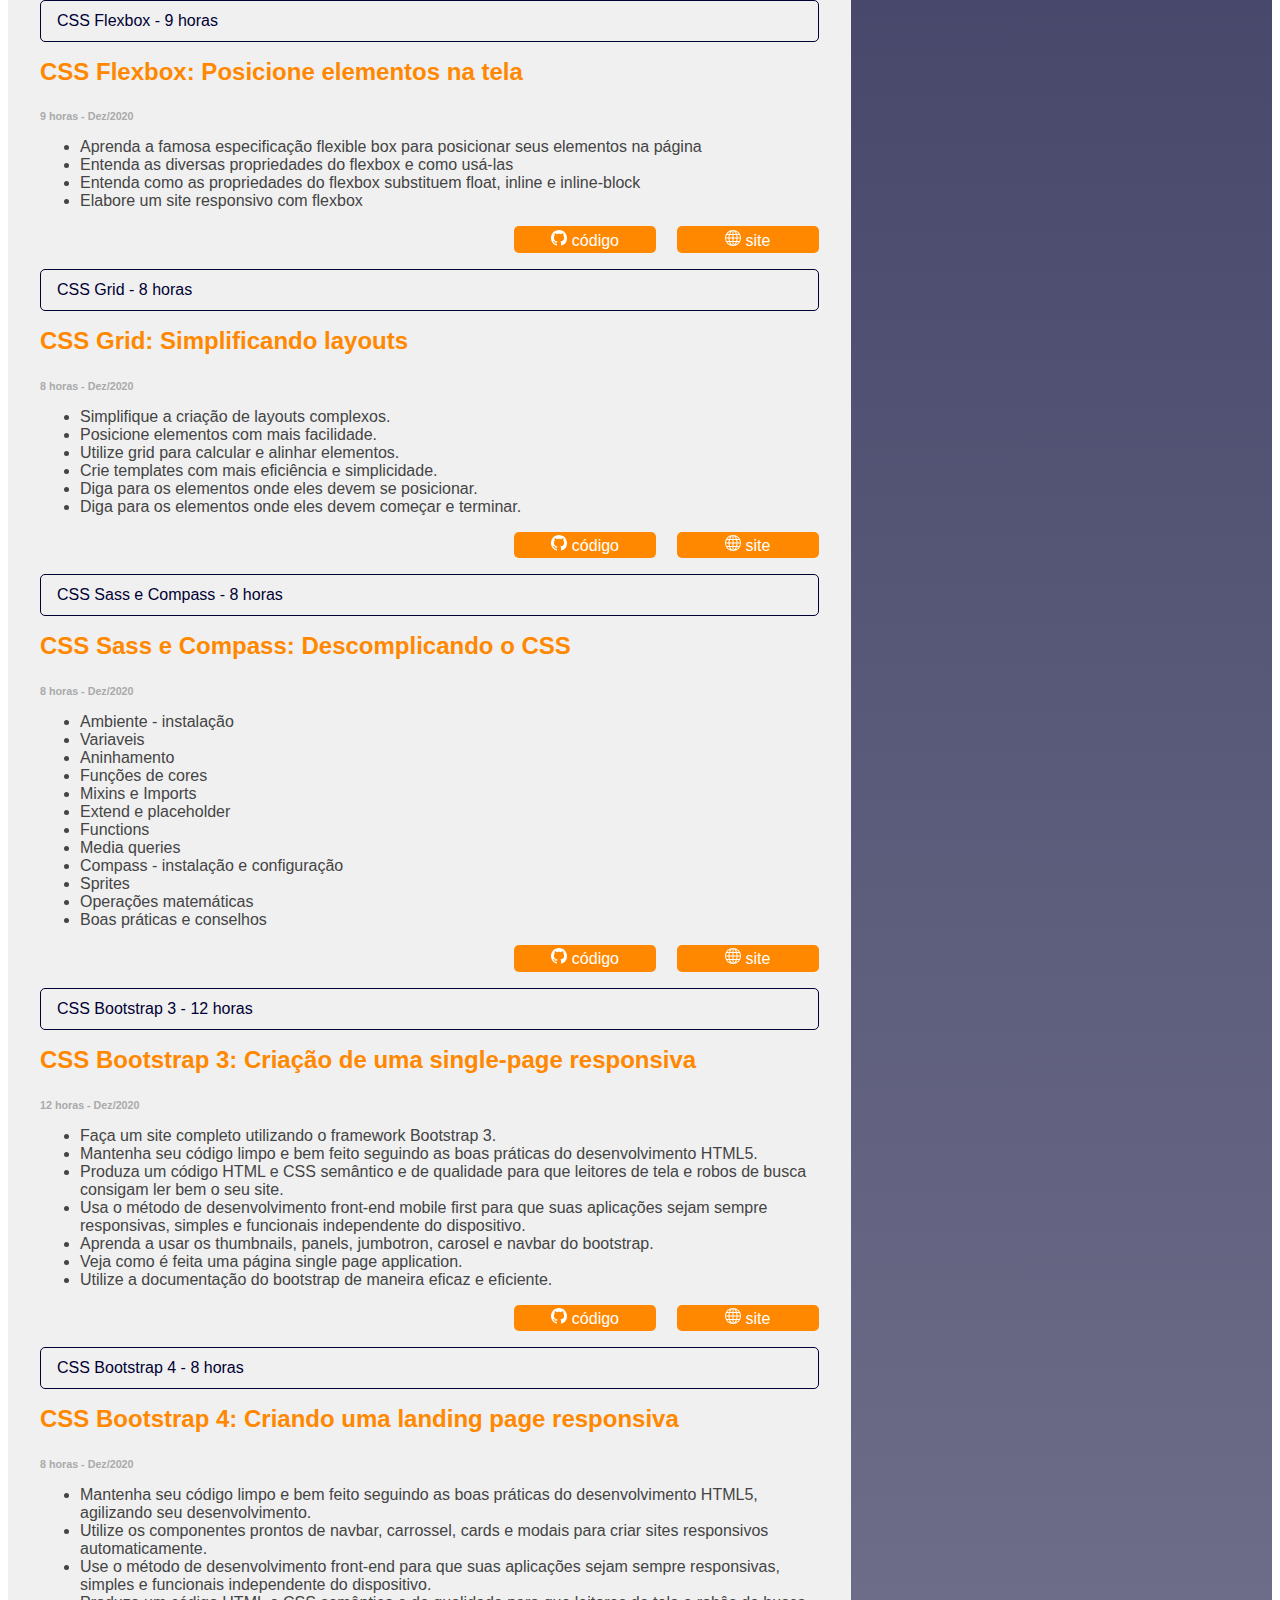
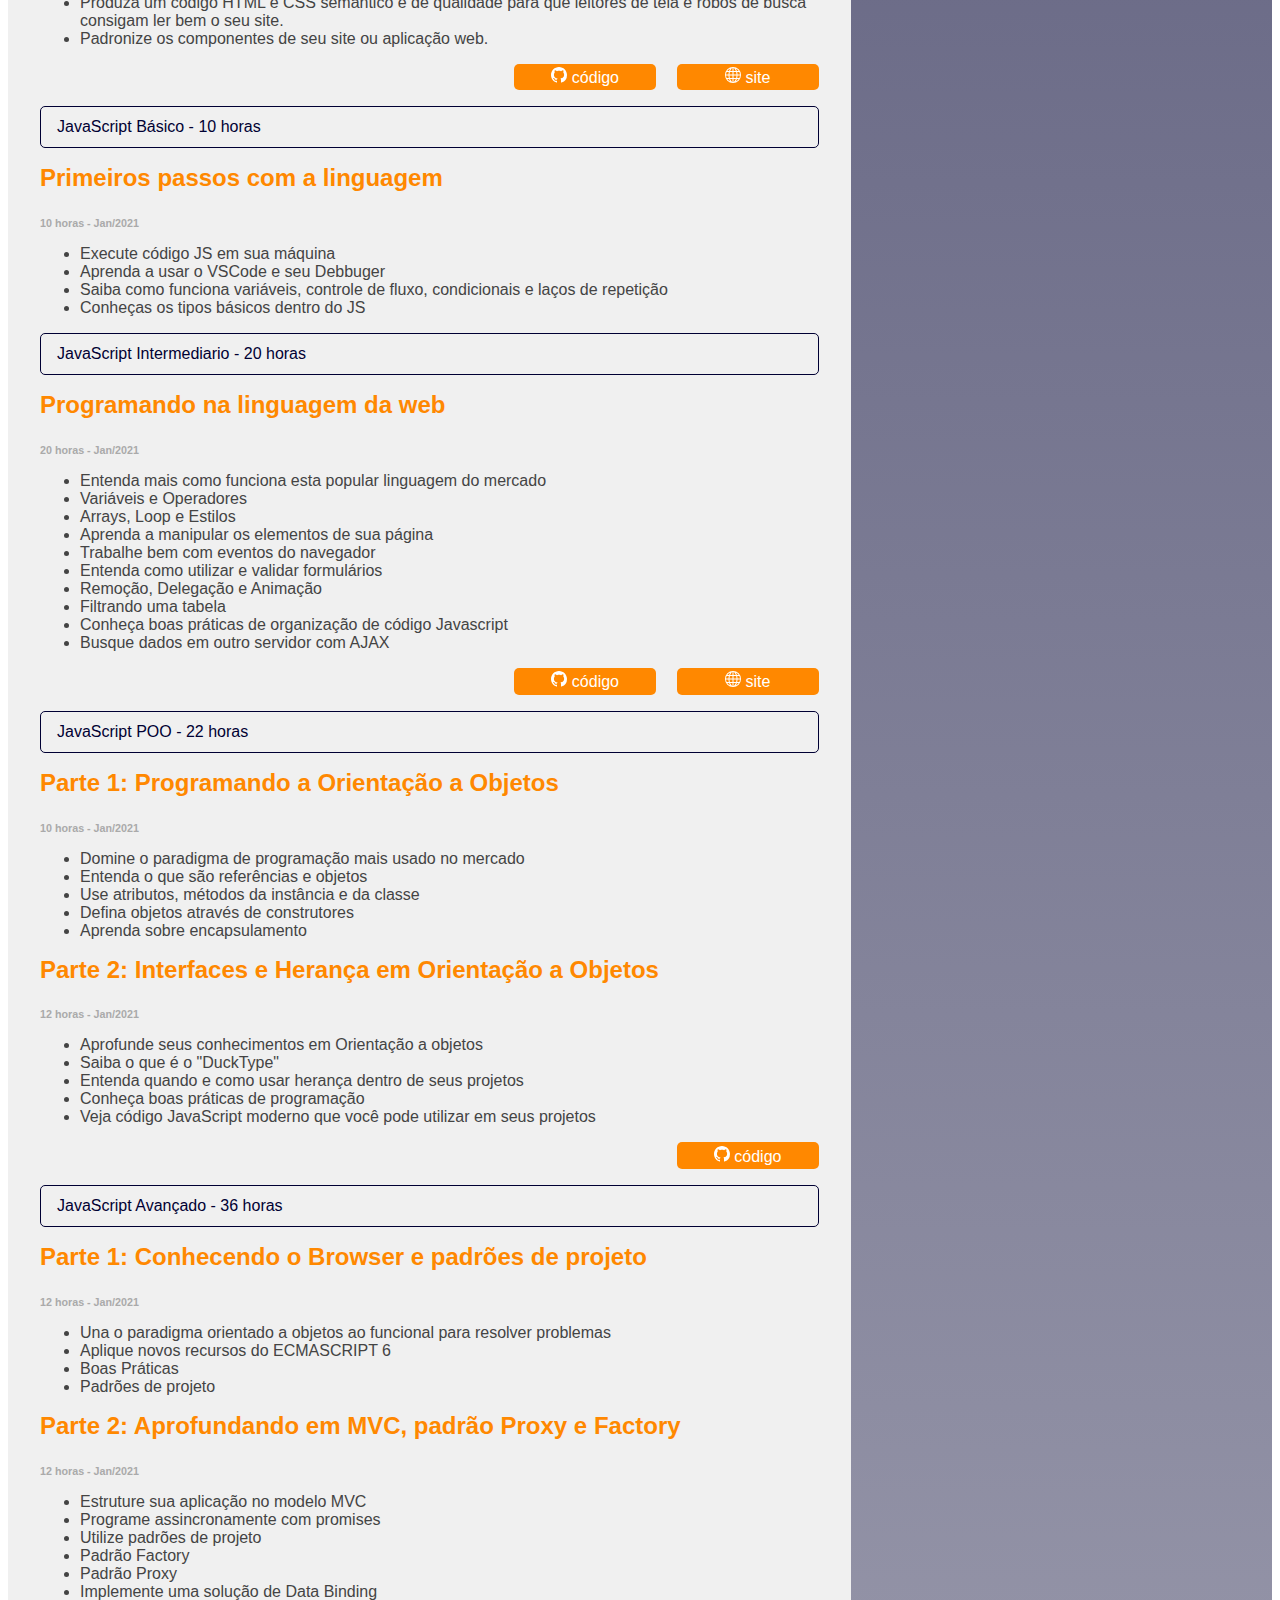
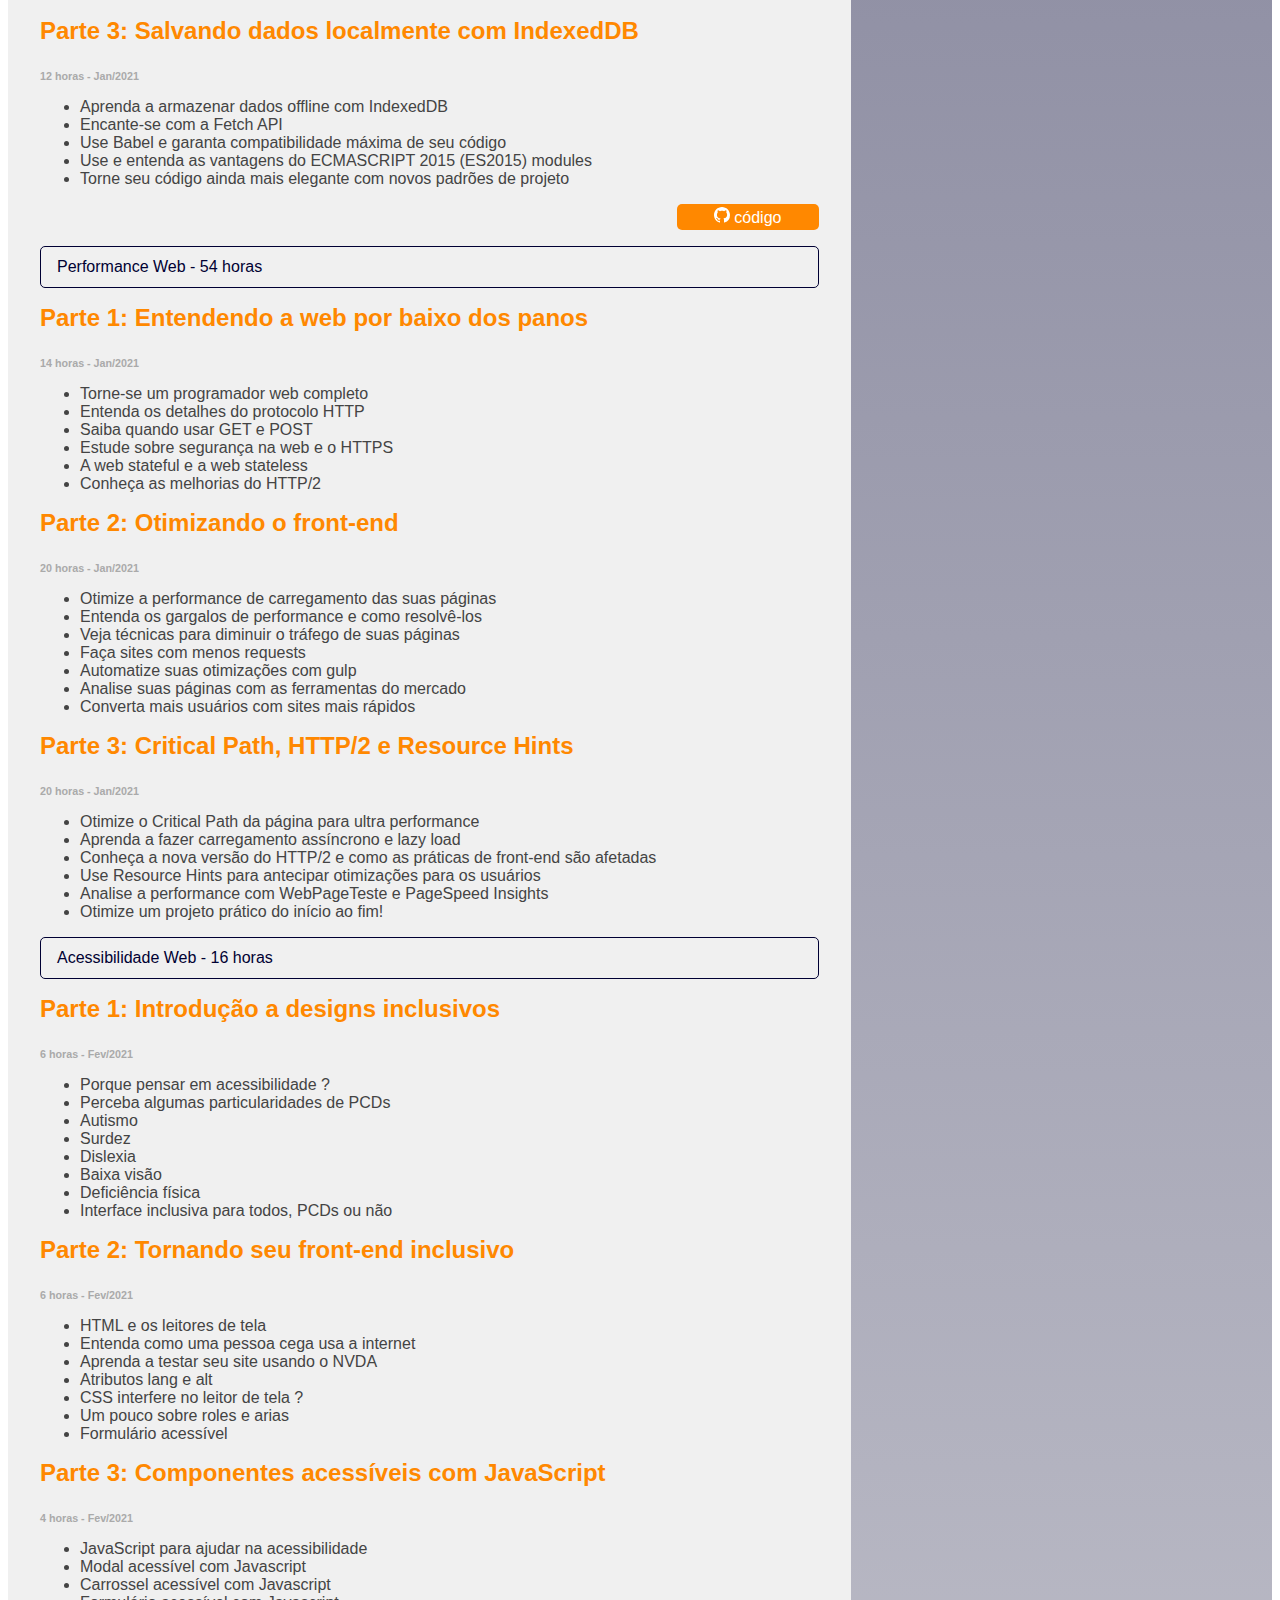
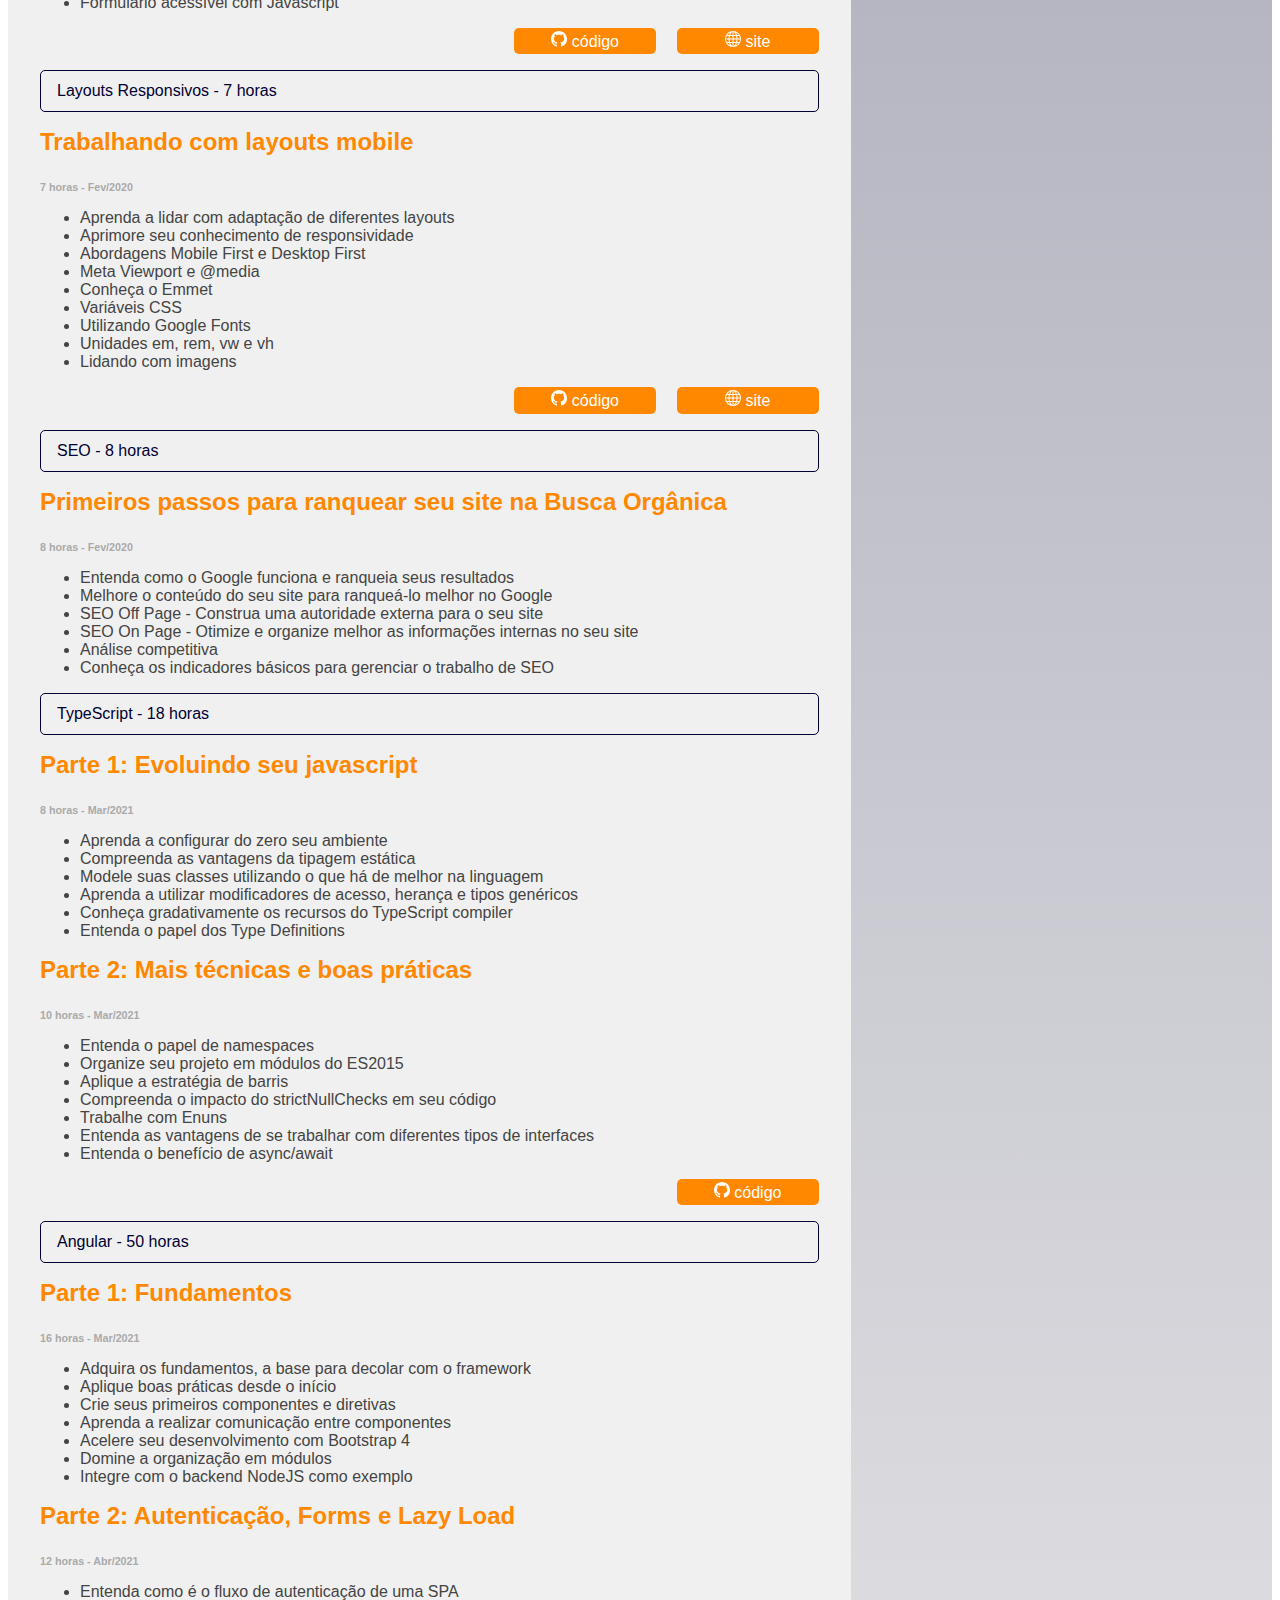
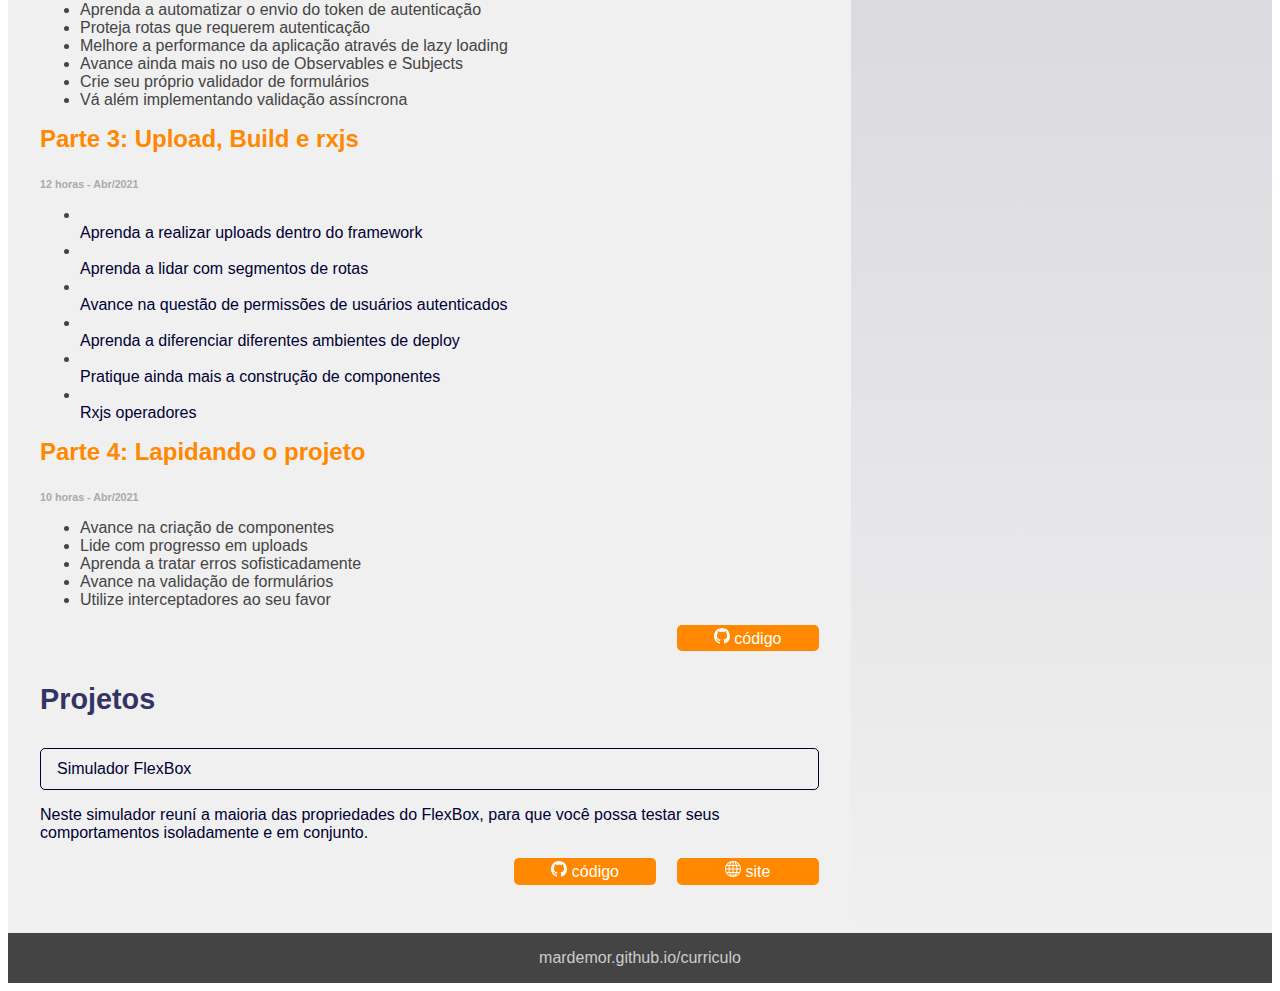
==== commit 9722401b: "Update index.html" ====
--- a/index.html
+++ b/index.html
@@ -37,6 +37,7 @@
                         <a class="nav-link cabecalho__menu__link" href="#profissional">Profissional</a>
                         <a class="nav-link cabecalho__menu__link" href="#academico">Acadêmico</a>
                         <a class="nav-link cabecalho__menu__link" href="#cursos">Cursos</a>
+                        <a class="nav-link cabecalho__menu__link" href="#projetos">Projetos</a>
                     </div>
                 </div>
             </div>
@@ -1161,6 +1162,46 @@
         </section>
         <!-- END CURSOS ALURA -->
 
+        <!-- PROJETOS PESSOAIS -->
+
+        <section id="projetos">
+            <h2 class="titulo-secundario">Projetos</h2>
+
+            <!-- SIMULADOR FLEX BOX -->
+            <article class="cartao">
+                <a class="cartao__cabecalho__curso" role="button" data-bs-toggle="collapse" href="#collapsesimuladorflexbox"
+                    aria-expanded="false">
+                    Simulador FlexBox
+                </a>
+                <div class="collapse" id="collapsesimuladorflexbox">
+                    <div class="card card-body cartao__corpo__curso">
+                        <p>Neste simulador reuní a maioria das propriedades do FlexBox, para que você possa testar seus comportamentos isoladamente e em conjunto.</p>
+                        <div class="cartao__links">
+                            <a href="https://github.com/mardemor/simulador-flexbox" class="cartao__links__item"
+                                target="_blank">
+                                <svg xmlns="http://www.w3.org/2000/svg" width="16" height="16" fill="currentColor"
+                                    class="bi bi-github" viewBox="0 0 16 16">
+                                    <path
+                                        d="M8 0C3.58 0 0 3.58 0 8c0 3.54 2.29 6.53 5.47 7.59.4.07.55-.17.55-.38 0-.19-.01-.82-.01-1.49-2.01.37-2.53-.49-2.69-.94-.09-.23-.48-.94-.82-1.13-.28-.15-.68-.52-.01-.53.63-.01 1.08.58 1.23.82.72 1.21 1.87.87 2.33.66.07-.52.28-.87.51-1.07-1.78-.2-3.64-.89-3.64-3.95 0-.87.31-1.59.82-2.15-.08-.2-.36-1.02.08-2.12 0 0 .67-.21 2.2.82.64-.18 1.32-.27 2-.27.68 0 1.36.09 2 .27 1.53-1.04 2.2-.82 2.2-.82.44 1.1.16 1.92.08 2.12.51.56.82 1.27.82 2.15 0 3.07-1.87 3.75-3.65 3.95.29.25.54.73.54 1.48 0 1.07-.01 1.93-.01 2.2 0 .21.15.46.55.38A8.012 8.012 0 0 0 16 8c0-4.42-3.58-8-8-8z" />
+                                </svg>
+                                código
+                            </a>
+                            <a href="https://mardemor.github.io/simulador-flexbox/" class="cartao__links__item"
+                                target="_blank">
+                                <svg xmlns="http://www.w3.org/2000/svg" width="16" height="16" fill="currentColor"
+                                    class="bi bi-globe" viewBox="0 0 16 16">
+                                    <path
+                                        d="M0 8a8 8 0 1 1 16 0A8 8 0 0 1 0 8zm7.5-6.923c-.67.204-1.335.82-1.887 1.855A7.97 7.97 0 0 0 5.145 4H7.5V1.077zM4.09 4a9.267 9.267 0 0 1 .64-1.539 6.7 6.7 0 0 1 .597-.933A7.025 7.025 0 0 0 2.255 4H4.09zm-.582 3.5c.03-.877.138-1.718.312-2.5H1.674a6.958 6.958 0 0 0-.656 2.5h2.49zM4.847 5a12.5 12.5 0 0 0-.338 2.5H7.5V5H4.847zM8.5 5v2.5h2.99a12.495 12.495 0 0 0-.337-2.5H8.5zM4.51 8.5a12.5 12.5 0 0 0 .337 2.5H7.5V8.5H4.51zm3.99 0V11h2.653c.187-.765.306-1.608.338-2.5H8.5zM5.145 12c.138.386.295.744.468 1.068.552 1.035 1.218 1.65 1.887 1.855V12H5.145zm.182 2.472a6.696 6.696 0 0 1-.597-.933A9.268 9.268 0 0 1 4.09 12H2.255a7.024 7.024 0 0 0 3.072 2.472zM3.82 11a13.652 13.652 0 0 1-.312-2.5h-2.49c.062.89.291 1.733.656 2.5H3.82zm6.853 3.472A7.024 7.024 0 0 0 13.745 12H11.91a9.27 9.27 0 0 1-.64 1.539 6.688 6.688 0 0 1-.597.933zM8.5 12v2.923c.67-.204 1.335-.82 1.887-1.855.173-.324.33-.682.468-1.068H8.5zm3.68-1h2.146c.365-.767.594-1.61.656-2.5h-2.49a13.65 13.65 0 0 1-.312 2.5zm2.802-3.5a6.959 6.959 0 0 0-.656-2.5H12.18c.174.782.282 1.623.312 2.5h2.49zM11.27 2.461c.247.464.462.98.64 1.539h1.835a7.024 7.024 0 0 0-3.072-2.472c.218.284.418.598.597.933zM10.855 4a7.966 7.966 0 0 0-.468-1.068C9.835 1.897 9.17 1.282 8.5 1.077V4h2.355z" />
+                                </svg>
+                                site
+                            </a>
+                        </div>
+                    </div>
+                </div>
+            </article>
+            
+        </section>
+
 
     </main>
 
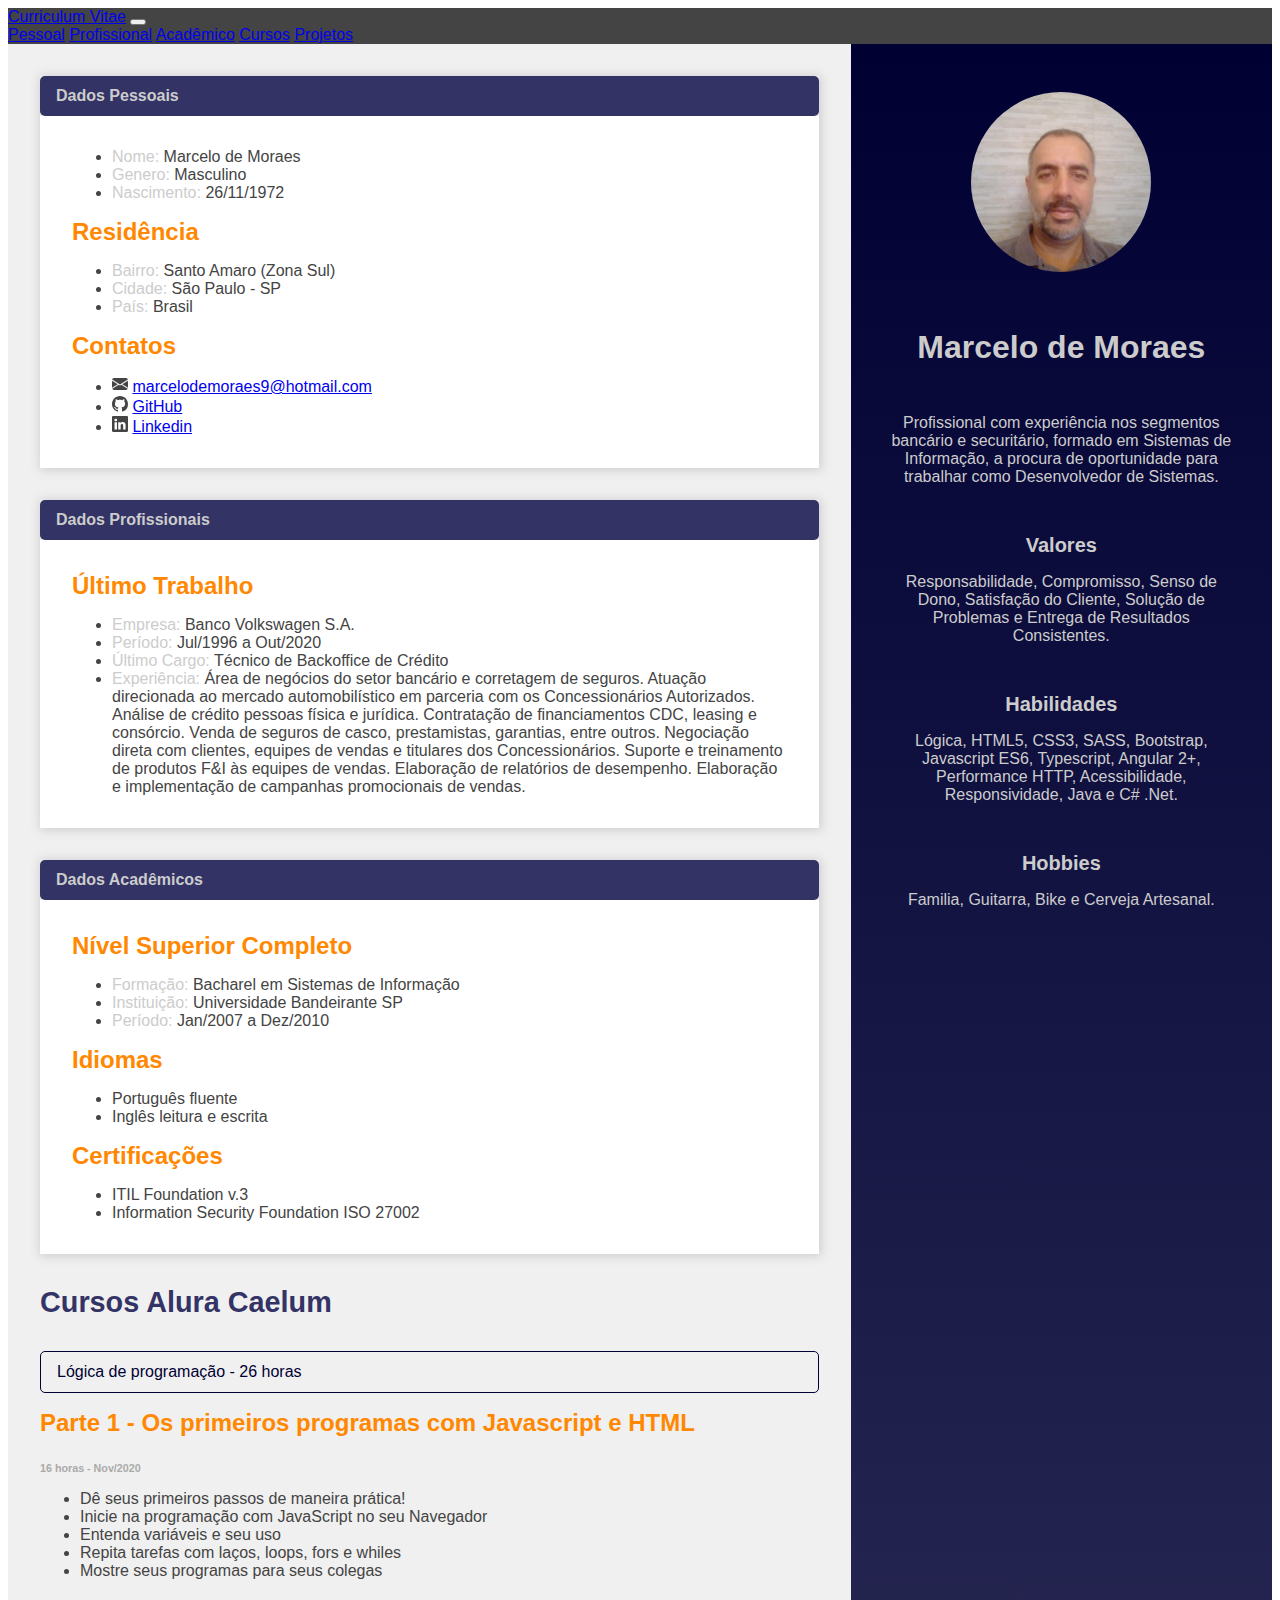
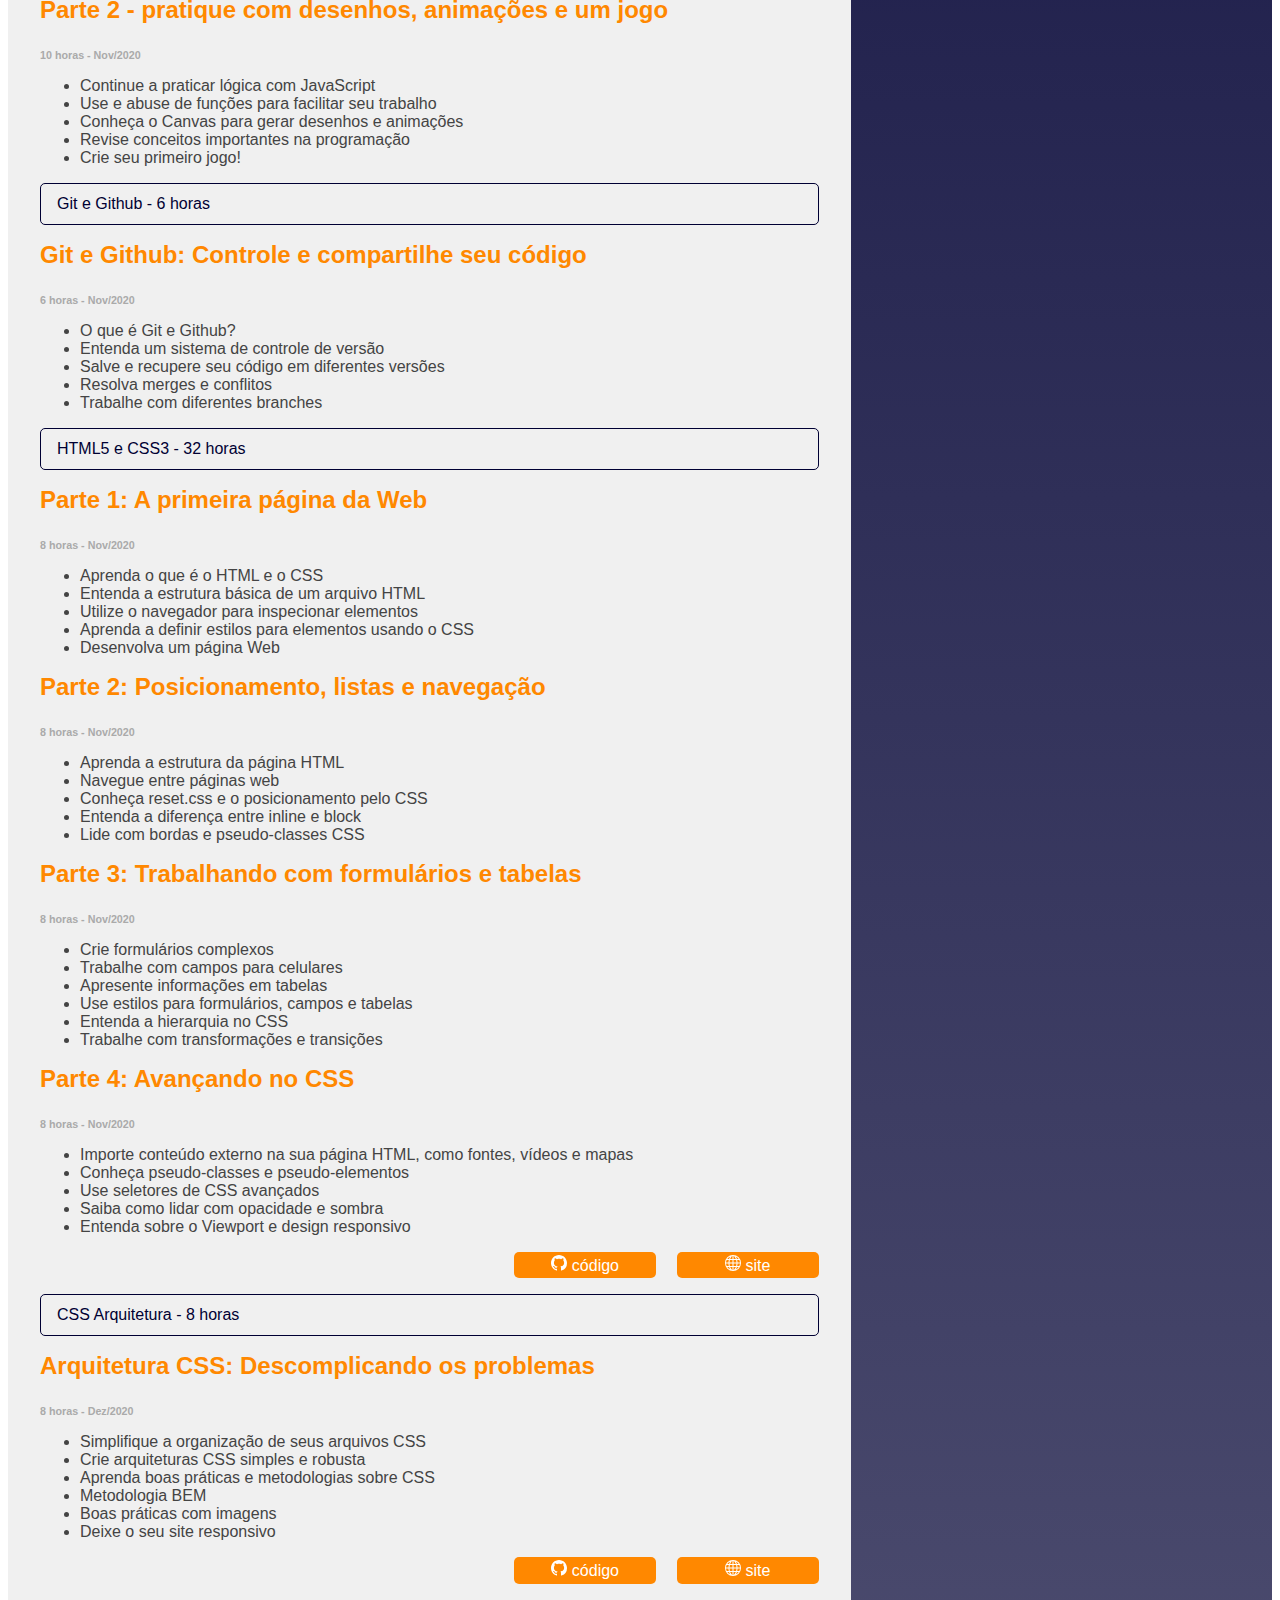
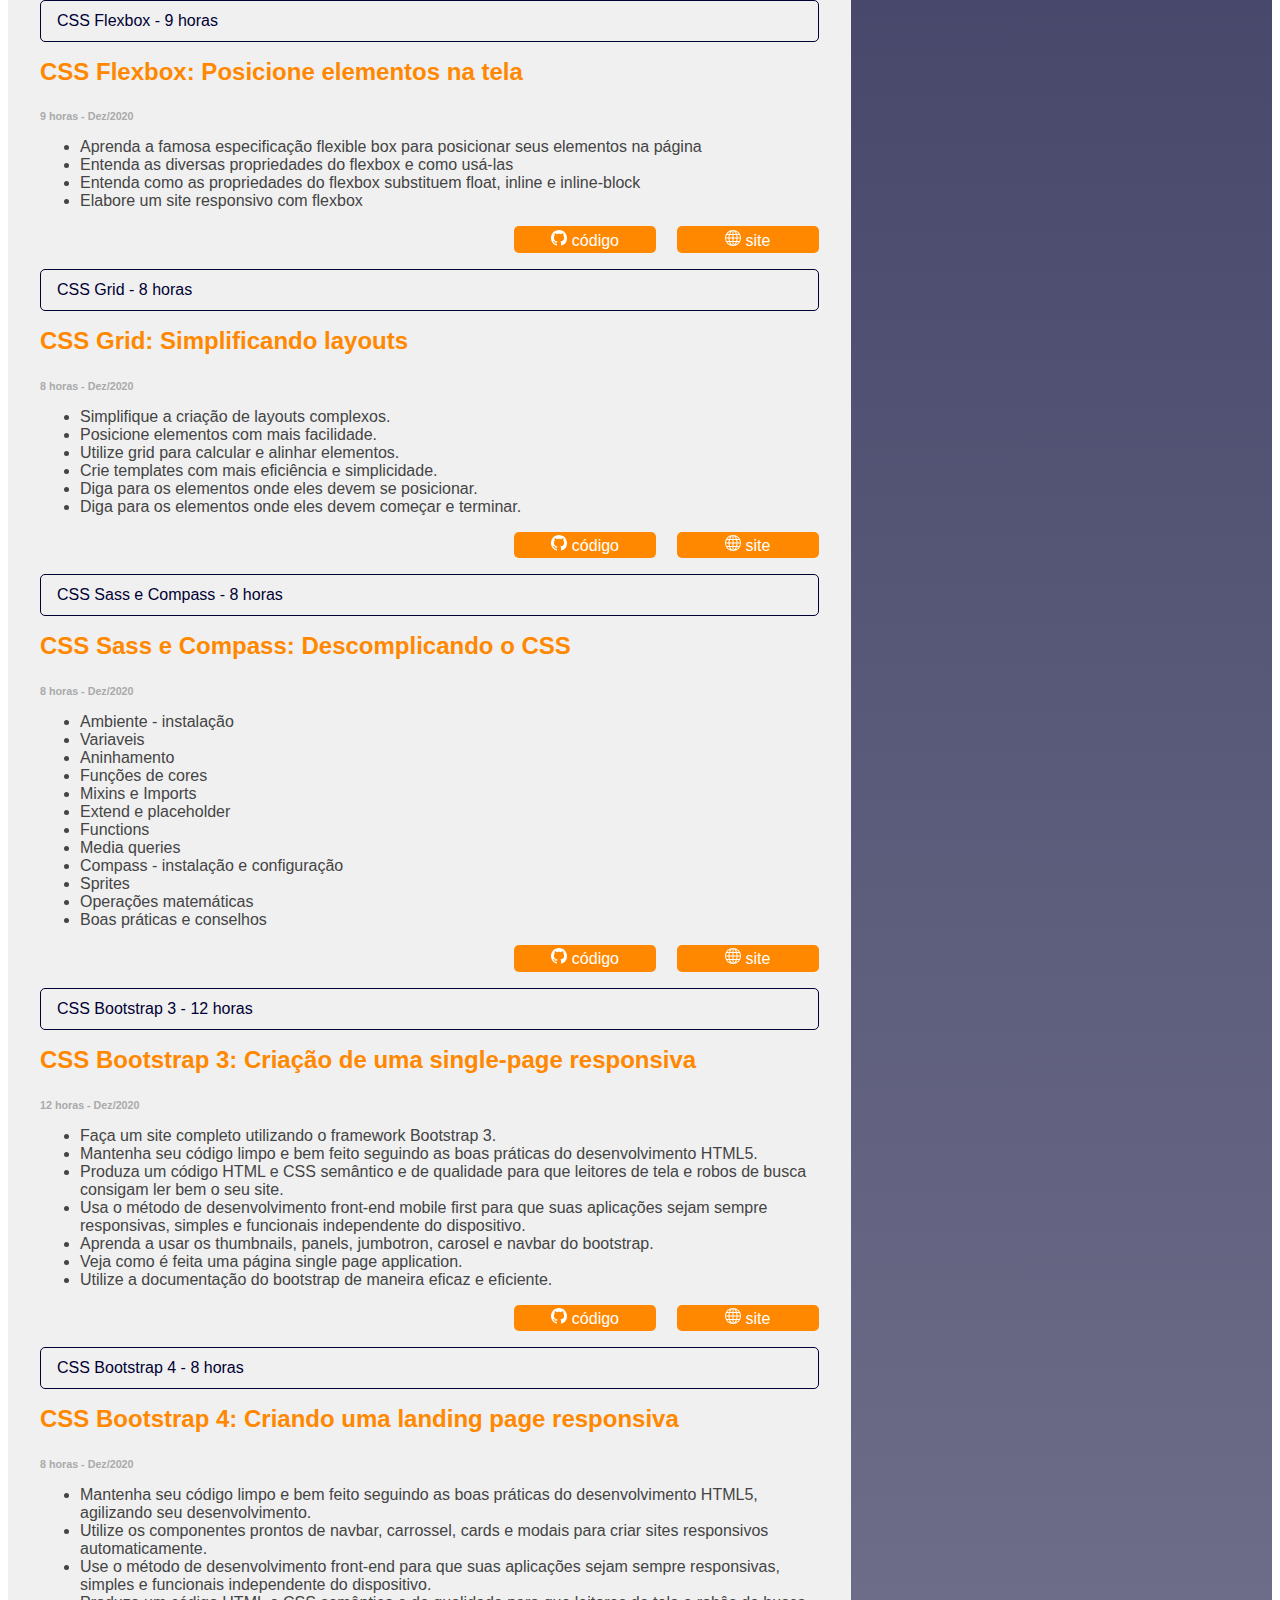
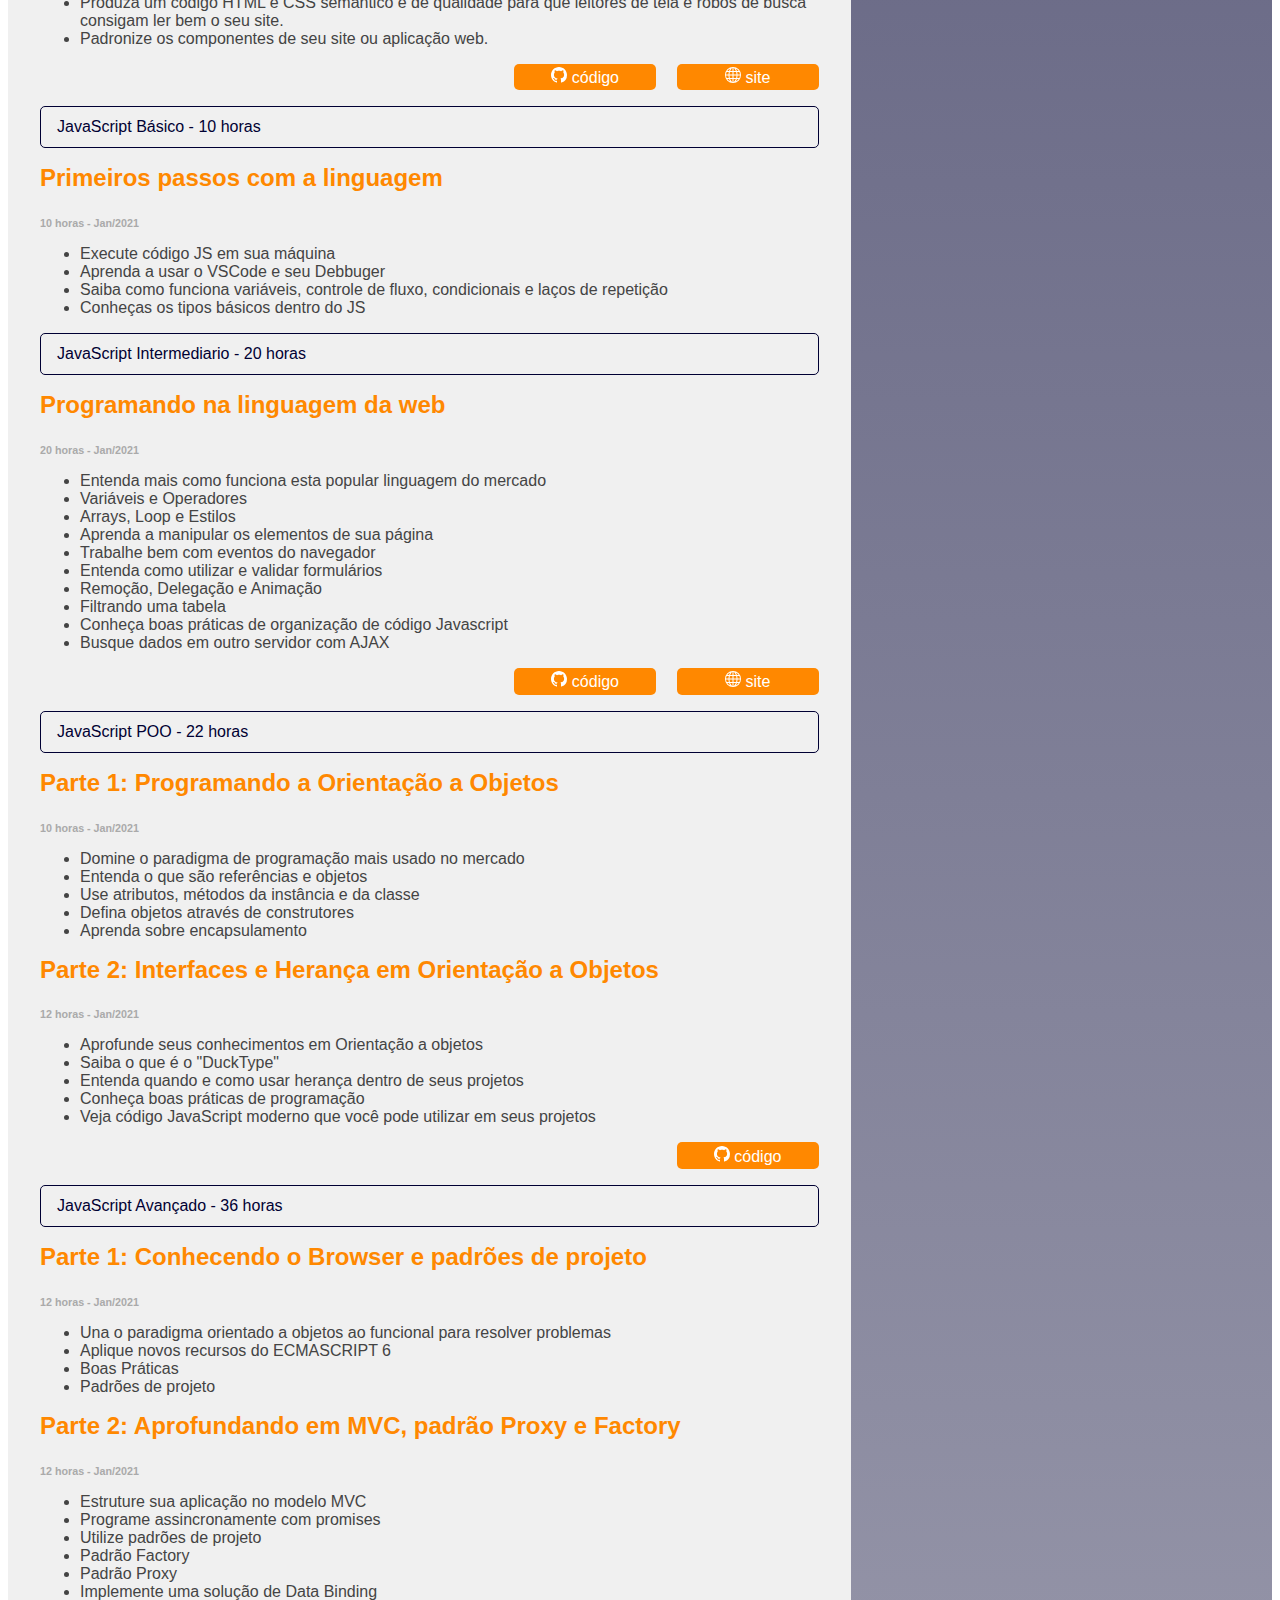
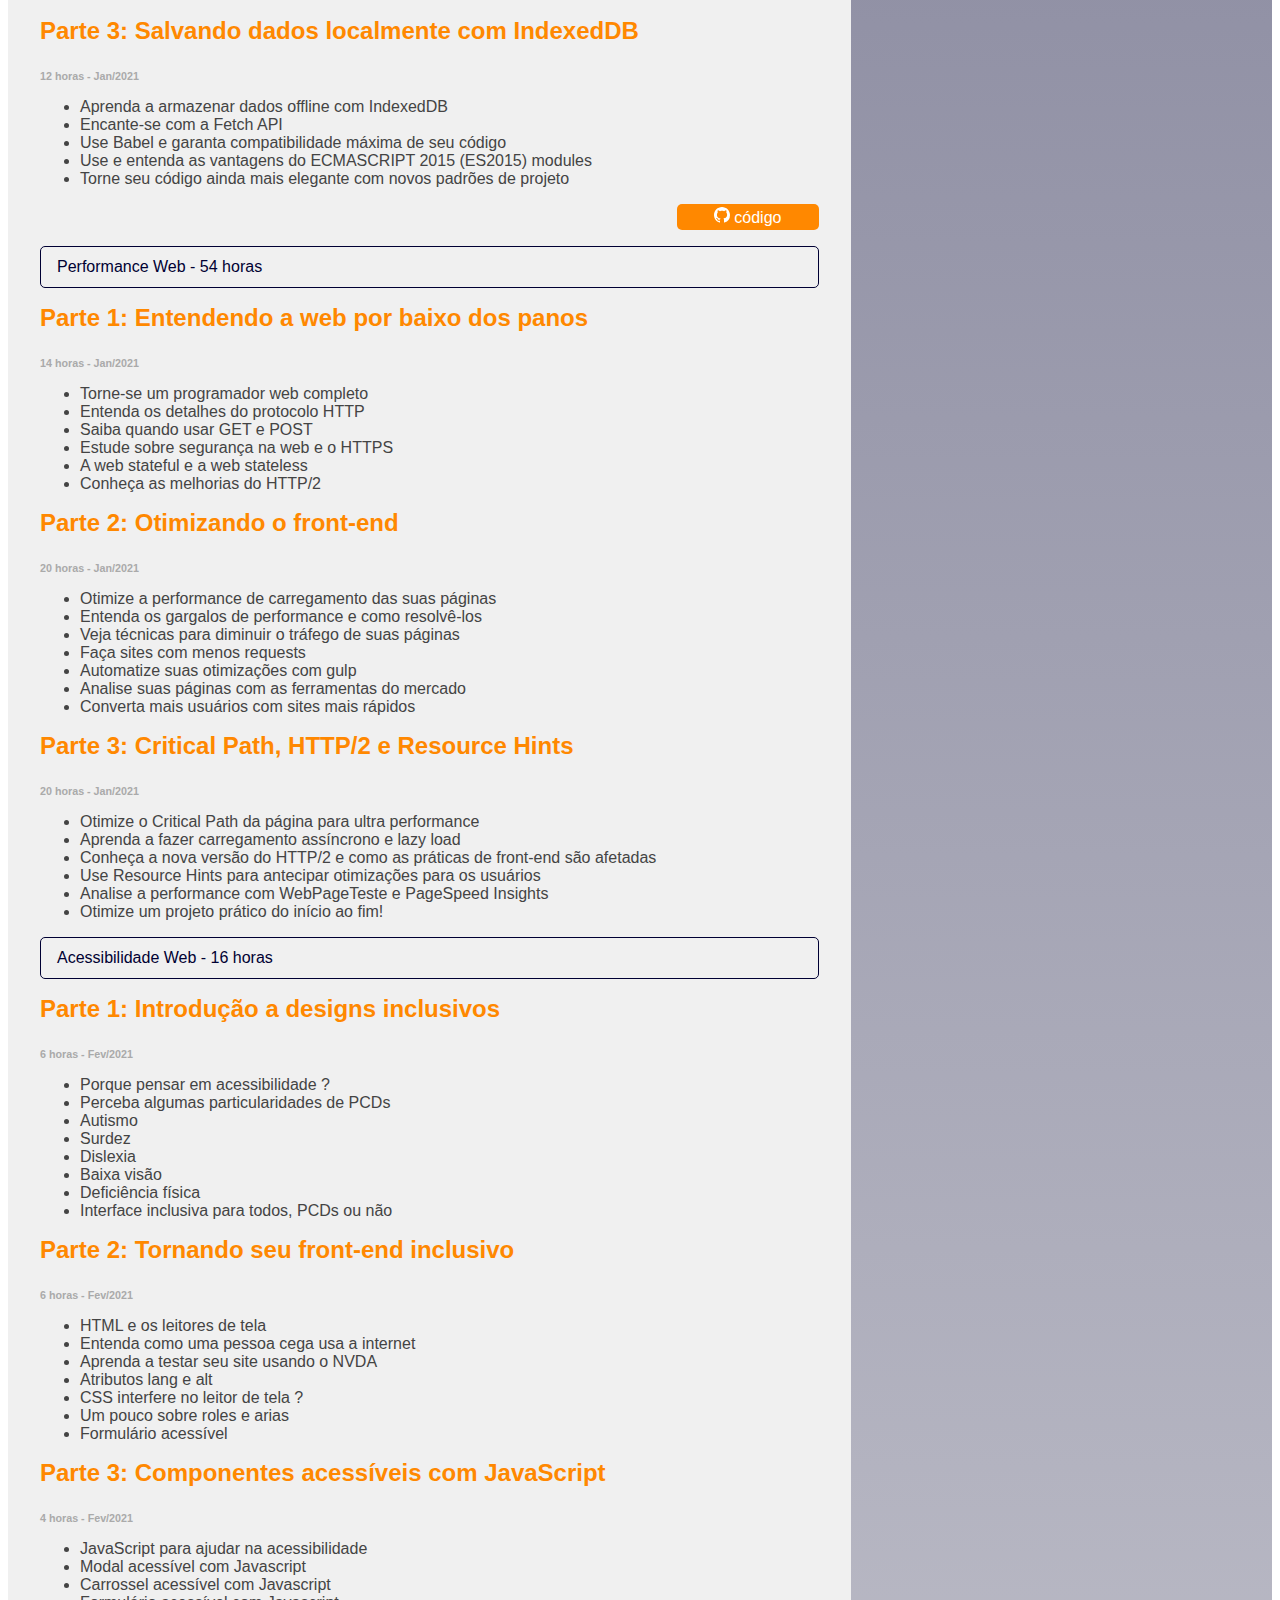
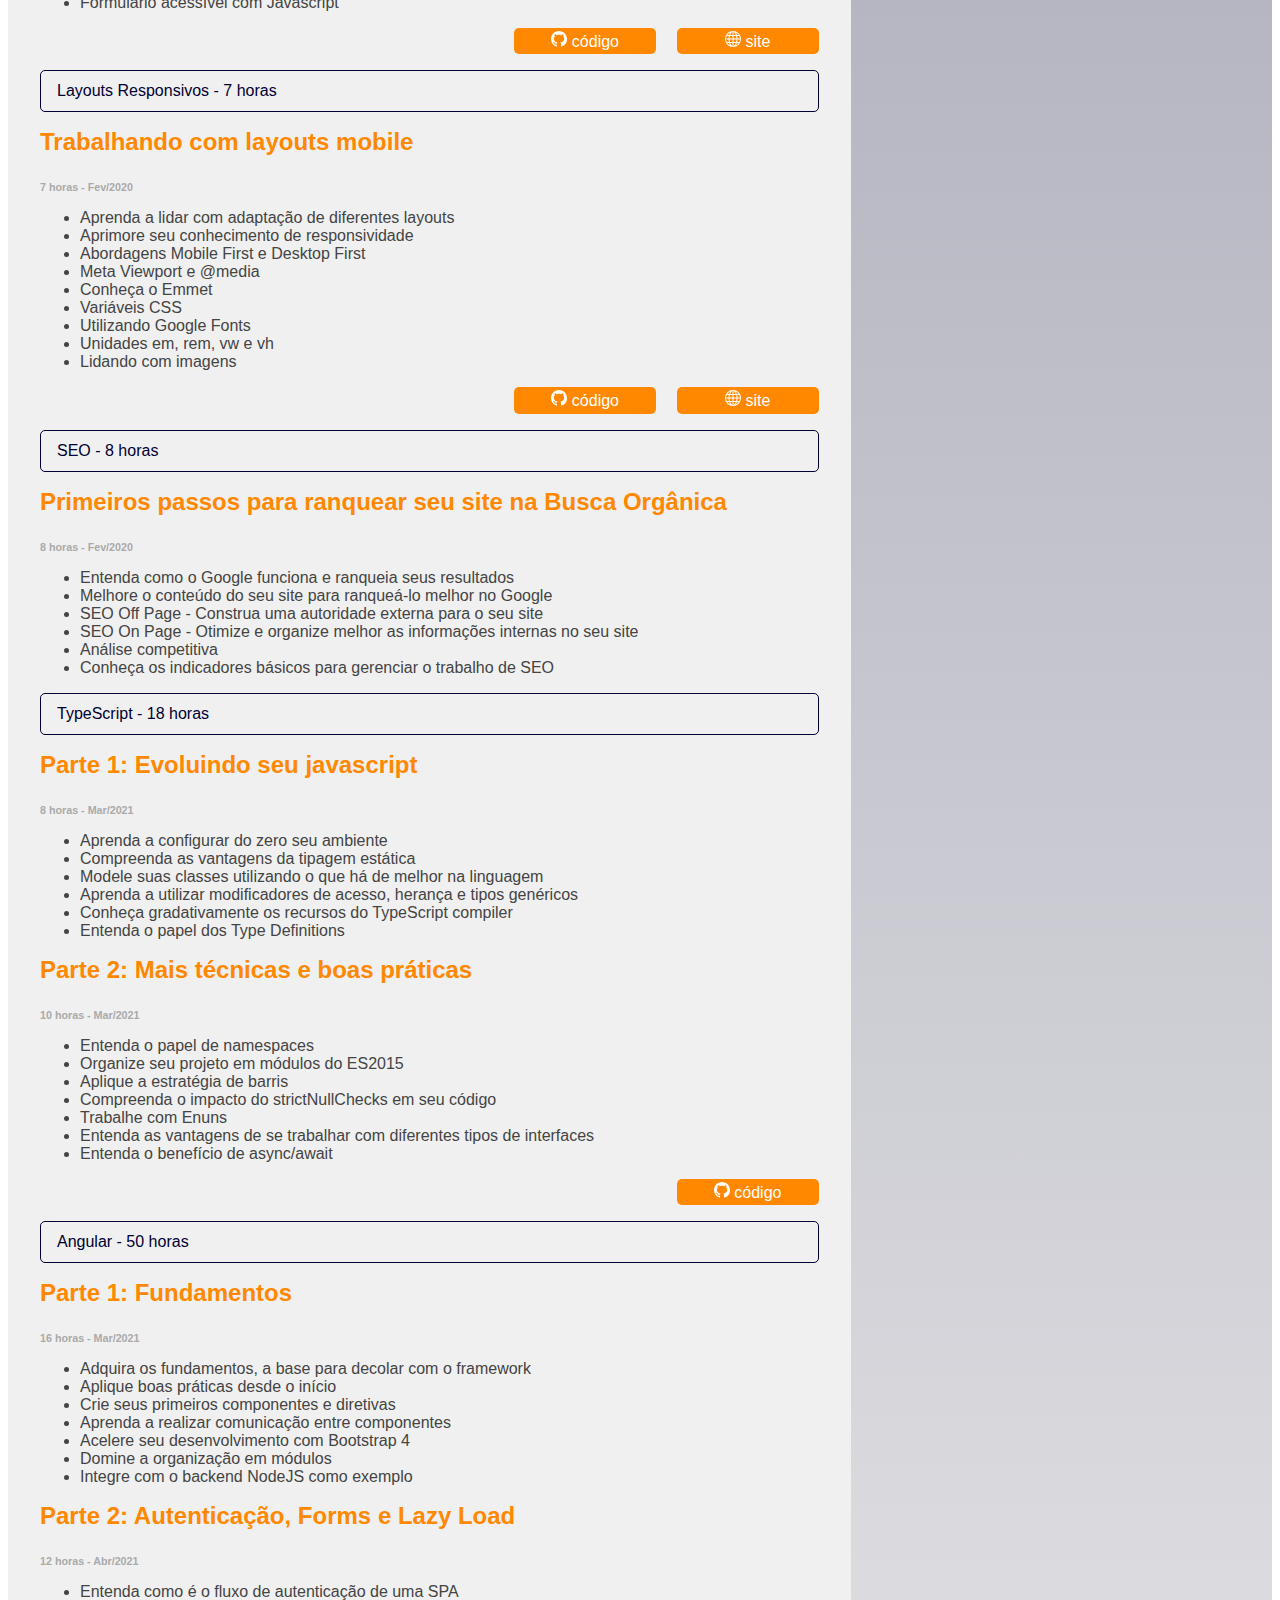
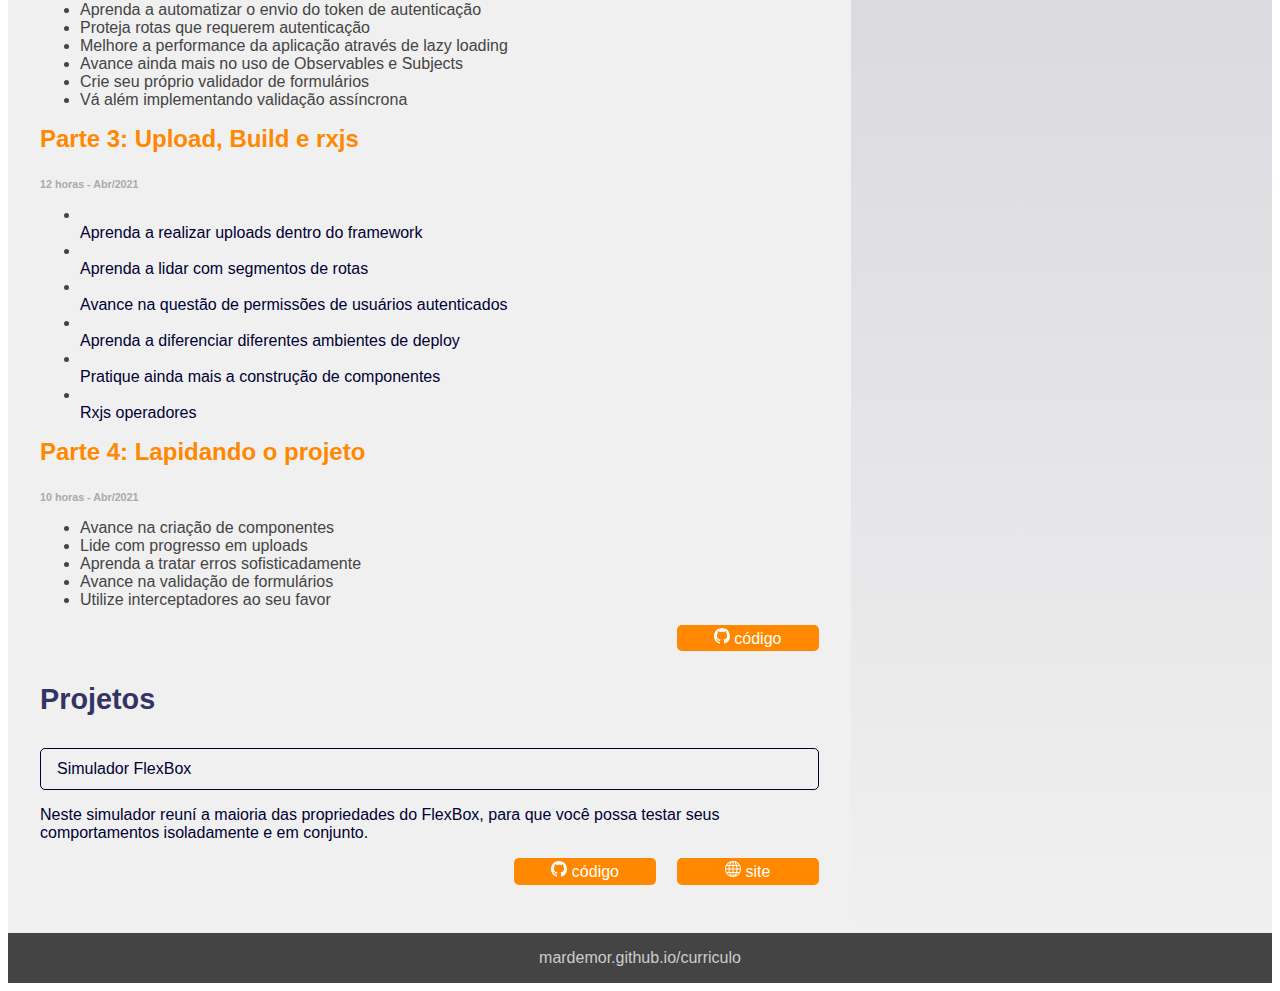
==== commit ca0a10da: "Update index.html" ====
--- a/index.html
+++ b/index.html
@@ -4,7 +4,7 @@
 <head>
     <meta charset="UTF-8">
     <meta name="description"
-        content="Profissional com experiência no setor bancário, formado em Sistemas de Informação, habil em Desenvolvimento Web.">
+        content="Profissional com experiência nos segmentos bancário e securitário, formado em Sistemas de Informação, a procura de oportunidade para trabalhar como Desenvolvedor de Sistemas.">
     <meta http-equiv="X-UA-Compatible" content="IE=edge">
     <meta name="viewport" content="width=device-width, initial-scale=1.0">
     <link href="https://cdn.jsdelivr.net/npm/bootstrap@5.0.0-beta2/dist/css/bootstrap.min.css" rel="stylesheet"
@@ -51,18 +51,18 @@
         <img class="perfil__foto" src="img/foto.jpg" alt="Foto Marcelo de Moraes">
         <h1 class="perfil__titulo">Marcelo de Moraes</h1>
         <div class="perfil__descricao">
-            Profissional da área negócios, segmento bancário, formado em Sistemas de
-            Informação, a procura de oportunidade para trabalhar como Desenvolvedor de Sistemas.
+            Profissional com experiência nos segmentos bancário e securitário, formado em Sistemas de Informação, a
+            procura de oportunidade para trabalhar como Desenvolvedor de Sistemas.
         </div>
         <h2 class="perfil__subtitulo">Valores</h2>
         <div class="perfil__valores">
-            Compromisso, Atitude de Dono, Foco no Cliente, Solução de Problemas e Entrega de Resultados
-            Consistentes.
+            Responsabilidade, Compromisso, Senso de Dono, Satisfação do Cliente, Solução de Problemas e Entrega de
+            Resultados Consistentes.
         </div>
         <h2 class="perfil__subtitulo">Habilidades</h2>
         <div class="perfil__habilidades">
-            Lógica, HTML5, CSS3, SASS, Bootstrap 5, Javascript ES6, Typescript, Angular, VS Code, Performance HTTP, Acessibilidade,
-            Responsividade, Java, C# e PHP.
+            Lógica, HTML5, CSS3, SASS, Bootstrap, Javascript ES6, Typescript, Angular 2+, Performance HTTP,
+            Acessibilidade, Responsividade, Java e C# .Net.
         </div>
         <h2 class="perfil__subtitulo">Hobbies</h2>
         <div class="perfil__hobbies">
@@ -149,7 +149,8 @@
                         física e jurídica. Contratação de financiamentos CDC, leasing e consórcio. Venda de seguros de
                         casco, prestamistas, garantias, entre outros. Negociação direta com clientes, equipes de vendas
                         e titulares dos Concessionários. Suporte e treinamento de produtos F&I às equipes de vendas.
-                        Elaboração de relatórios de desempenho. Elaboração e implementação de campanhas promocionais de vendas.
+                        Elaboração de relatórios de desempenho. Elaboração e implementação de campanhas promocionais de
+                        vendas.
                     </li>
                 </ul>
             </div>
@@ -912,8 +913,8 @@
 
             <!-- CURSO JAVASCRIPT ACESSIBILIDADE WEB -->
             <article class="cartao">
-                <a class="cartao__cabecalho__curso" role="button" data-bs-toggle="collapse" href="#collapseacessibilidade"
-                    aria-expanded="false">
+                <a class="cartao__cabecalho__curso" role="button" data-bs-toggle="collapse"
+                    href="#collapseacessibilidade" aria-expanded="false">
                     Acessibilidade Web - 16 horas
                 </a>
                 <div class="collapse" id="collapseacessibilidade">
@@ -921,37 +922,46 @@
                         <h4 class="cartao__titulo">Parte 1: Introdução a designs inclusivos</h4>
                         <h6 class="cartao__subtitulo">6 horas - Fev/2021</h6>
                         <ul class="list-group list-group-flush cartao__lista">
-                            <li class="list-group-item cartao__lista__item__curso">Porque pensar em acessibilidade ?</li>
-                            <li class="list-group-item cartao__lista__item__curso">Perceba algumas particularidades de PCDs
+                            <li class="list-group-item cartao__lista__item__curso">Porque pensar em acessibilidade ?
+                            </li>
+                            <li class="list-group-item cartao__lista__item__curso">Perceba algumas particularidades de
+                                PCDs
                             </li>
                             <li class="list-group-item cartao__lista__item__curso">Autismo</li>
                             <li class="list-group-item cartao__lista__item__curso">Surdez</li>
                             <li class="list-group-item cartao__lista__item__curso">Dislexia</li>
                             <li class="list-group-item cartao__lista__item__curso">Baixa visão</li>
                             <li class="list-group-item cartao__lista__item__curso">Deficiência física</li>
-                            <li class="list-group-item cartao__lista__item__curso">Interface inclusiva para todos, PCDs ou não
+                            <li class="list-group-item cartao__lista__item__curso">Interface inclusiva para todos, PCDs
+                                ou não
                             </li>
                         </ul>
                         <h4 class="cartao__titulo">Parte 2: Tornando seu front-end inclusivo</h4>
                         <h6 class="cartao__subtitulo">6 horas - Fev/2021</h6>
                         <ul class="list-group list-group-flush cartao__lista">
                             <li class="list-group-item cartao__lista__item__curso">HTML e os leitores de tela</li>
-                            <li class="list-group-item cartao__lista__item__curso">Entenda como uma pessoa cega usa a internet
-                            </li>
-                            <li class="list-group-item cartao__lista__item__curso">Aprenda a testar seu site usando o NVDA</li>
+                            <li class="list-group-item cartao__lista__item__curso">Entenda como uma pessoa cega usa a
+                                internet
+                            </li>
+                            <li class="list-group-item cartao__lista__item__curso">Aprenda a testar seu site usando o
+                                NVDA</li>
                             <li class="list-group-item cartao__lista__item__curso">Atributos lang e alt</li>
-                            <li class="list-group-item cartao__lista__item__curso">CSS interfere no leitor de tela ?</li>
+                            <li class="list-group-item cartao__lista__item__curso">CSS interfere no leitor de tela ?
+                            </li>
                             <li class="list-group-item cartao__lista__item__curso">Um pouco sobre roles e arias</li>
                             <li class="list-group-item cartao__lista__item__curso">Formulário acessível</li>
                         </ul>
                         <h4 class="cartao__titulo">Parte 3: Componentes acessíveis com JavaScript</h4>
                         <h6 class="cartao__subtitulo">4 horas - Fev/2021</h6>
                         <ul class="list-group list-group-flush cartao__lista">
-                            <li class="list-group-item cartao__lista__item__curso">JavaScript para ajudar na acessibilidade
+                            <li class="list-group-item cartao__lista__item__curso">JavaScript para ajudar na
+                                acessibilidade
                             </li>
                             <li class="list-group-item cartao__lista__item__curso">Modal acessível com Javascript</li>
-                            <li class="list-group-item cartao__lista__item__curso">Carrossel acessível com Javascript</li>
-                            <li class="list-group-item cartao__lista__item__curso">Formulário acessível com Javascript</li>
+                            <li class="list-group-item cartao__lista__item__curso">Carrossel acessível com Javascript
+                            </li>
+                            <li class="list-group-item cartao__lista__item__curso">Formulário acessível com Javascript
+                            </li>
                         </ul>
                         <div class="cartao__links">
                             <a href="https://github.com/mardemor/alura-acessibilidade" class="cartao__links__item"
@@ -988,11 +998,14 @@
                         <h4 class="cartao__titulo">Trabalhando com layouts mobile</h4>
                         <h6 class="cartao__subtitulo">7 horas - Fev/2020</h6>
                         <ul class="list-group list-group-flush cartao__lista">
-                            <li class="list-group-item cartao__lista__item__curso">Aprenda a lidar com adaptação de diferentes
+                            <li class="list-group-item cartao__lista__item__curso">Aprenda a lidar com adaptação de
+                                diferentes
                                 layouts</li>
-                            <li class="list-group-item cartao__lista__item__curso">Aprimore seu conhecimento de responsividade
-                            </li>
-                            <li class="list-group-item cartao__lista__item__curso">Abordagens Mobile First e Desktop First</li>
+                            <li class="list-group-item cartao__lista__item__curso">Aprimore seu conhecimento de
+                                responsividade
+                            </li>
+                            <li class="list-group-item cartao__lista__item__curso">Abordagens Mobile First e Desktop
+                                First</li>
                             <li class="list-group-item cartao__lista__item__curso">Meta Viewport e @media</li>
                             <li class="list-group-item cartao__lista__item__curso">Conheça o Emmet</li>
                             <li class="list-group-item cartao__lista__item__curso">Variáveis CSS</li>
@@ -1035,13 +1048,16 @@
                         <h4 class="cartao__titulo">Primeiros passos para ranquear seu site na Busca Orgânica</h4>
                         <h6 class="cartao__subtitulo">8 horas - Fev/2020</h6>
                         <ul class="list-group list-group-flush cartao__lista">
-                            <li class="list-group-item cartao__lista__item__curso">Entenda como o Google funciona e ranqueia
+                            <li class="list-group-item cartao__lista__item__curso">Entenda como o Google funciona e
+                                ranqueia
                                 seus resultados</li>
                             <li class="list-group-item cartao__lista__item__curso">Melhore o conteúdo do seu site para
                                 ranqueá-lo melhor no Google</li>
-                            <li class="list-group-item cartao__lista__item__curso">SEO Off Page - Construa uma autoridade
+                            <li class="list-group-item cartao__lista__item__curso">SEO Off Page - Construa uma
+                                autoridade
                                 externa para o seu site</li>
-                            <li class="list-group-item cartao__lista__item__curso">SEO On Page - Otimize e organize melhor as
+                            <li class="list-group-item cartao__lista__item__curso">SEO On Page - Otimize e organize
+                                melhor as
                                 informações internas no seu site</li>
                             <li class="list-group-item cartao__lista__item__curso">Análise competitiva</li>
                             <li class="list-group-item cartao__lista__item__curso">Conheça os indicadores básicos para
@@ -1061,24 +1077,34 @@
                     <div class="card card-body cartao__corpo__curso">
                         <h4 class="cartao__titulo">Parte 1: Evoluindo seu javascript</h4>
                         <h6 class="cartao__subtitulo">8 horas - Mar/2021</h6>
-                        <ul class="list-group list-group-flush cartao__lista">                            
-                            <li class="list-group-item cartao__lista__item__curso">Aprenda a configurar do zero seu ambiente</li>
-                            <li class="list-group-item cartao__lista__item__curso">Compreenda as vantagens da tipagem estática</li>
-                            <li class="list-group-item cartao__lista__item__curso">Modele suas classes utilizando o que há de melhor na linguagem</li>
-                            <li class="list-group-item cartao__lista__item__curso">Aprenda a utilizar modificadores de acesso, herança e tipos genéricos</li>
-                            <li class="list-group-item cartao__lista__item__curso">Conheça gradativamente os recursos do TypeScript compiler</li>
-                            <li class="list-group-item cartao__lista__item__curso">Entenda o papel dos Type Definitions</li>
+                        <ul class="list-group list-group-flush cartao__lista">
+                            <li class="list-group-item cartao__lista__item__curso">Aprenda a configurar do zero seu
+                                ambiente</li>
+                            <li class="list-group-item cartao__lista__item__curso">Compreenda as vantagens da tipagem
+                                estática</li>
+                            <li class="list-group-item cartao__lista__item__curso">Modele suas classes utilizando o que
+                                há de melhor na linguagem</li>
+                            <li class="list-group-item cartao__lista__item__curso">Aprenda a utilizar modificadores de
+                                acesso, herança e tipos genéricos</li>
+                            <li class="list-group-item cartao__lista__item__curso">Conheça gradativamente os recursos do
+                                TypeScript compiler</li>
+                            <li class="list-group-item cartao__lista__item__curso">Entenda o papel dos Type Definitions
+                            </li>
                         </ul>
                         <h4 class="cartao__titulo">Parte 2: Mais técnicas e boas práticas</h4>
                         <h6 class="cartao__subtitulo">10 horas - Mar/2021</h6>
                         <ul class="list-group list-group-flush cartao__lista">
                             <li class="list-group-item cartao__lista__item__curso">Entenda o papel de namespaces</li>
-                            <li class="list-group-item cartao__lista__item__curso">Organize seu projeto em módulos do ES2015</li>
+                            <li class="list-group-item cartao__lista__item__curso">Organize seu projeto em módulos do
+                                ES2015</li>
                             <li class="list-group-item cartao__lista__item__curso">Aplique a estratégia de barris</li>
-                            <li class="list-group-item cartao__lista__item__curso">Compreenda o impacto do strictNullChecks em seu código</li>
+                            <li class="list-group-item cartao__lista__item__curso">Compreenda o impacto do
+                                strictNullChecks em seu código</li>
                             <li class="list-group-item cartao__lista__item__curso">Trabalhe com Enuns</li>
-                            <li class="list-group-item cartao__lista__item__curso">Entenda as vantagens de se trabalhar com diferentes tipos de interfaces</li>
-                            <li class="list-group-item cartao__lista__item__curso">Entenda o benefício de async/await</li>      
+                            <li class="list-group-item cartao__lista__item__curso">Entenda as vantagens de se trabalhar
+                                com diferentes tipos de interfaces</li>
+                            <li class="list-group-item cartao__lista__item__curso">Entenda o benefício de async/await
+                            </li>
                         </ul>
                         <div class="cartao__links">
                             <a href="https://github.com/mardemor/alura-typescript" class="cartao__links__item"
@@ -1106,43 +1132,64 @@
                         <h4 class="cartao__titulo">Parte 1: Fundamentos</h4>
                         <h6 class="cartao__subtitulo">16 horas - Mar/2021</h6>
                         <ul class="list-group list-group-flush cartao__lista">
-                            <li class="list-group-item cartao__lista__item__curso">Adquira os fundamentos, a base para decolar com o framework</li>
-                            <li class="list-group-item cartao__lista__item__curso">Aplique boas práticas desde o início</li>
-                            <li class="list-group-item cartao__lista__item__curso">Crie seus primeiros componentes e diretivas</li>
-                            <li class="list-group-item cartao__lista__item__curso">Aprenda a realizar comunicação entre componentes</li>
-                            <li class="list-group-item cartao__lista__item__curso">Acelere seu desenvolvimento com Bootstrap 4</li>
+                            <li class="list-group-item cartao__lista__item__curso">Adquira os fundamentos, a base para
+                                decolar com o framework</li>
+                            <li class="list-group-item cartao__lista__item__curso">Aplique boas práticas desde o início
+                            </li>
+                            <li class="list-group-item cartao__lista__item__curso">Crie seus primeiros componentes e
+                                diretivas</li>
+                            <li class="list-group-item cartao__lista__item__curso">Aprenda a realizar comunicação entre
+                                componentes</li>
+                            <li class="list-group-item cartao__lista__item__curso">Acelere seu desenvolvimento com
+                                Bootstrap 4</li>
                             <li class="list-group-item cartao__lista__item__curso">Domine a organização em módulos</li>
-                            <li class="list-group-item cartao__lista__item__curso">Integre com o backend NodeJS como exemplo</li>
+                            <li class="list-group-item cartao__lista__item__curso">Integre com o backend NodeJS como
+                                exemplo</li>
                         </ul>
                         <h4 class="cartao__titulo">Parte 2: Autenticação, Forms e Lazy Load</h4>
                         <h6 class="cartao__subtitulo">12 horas - Abr/2021</h6>
                         <ul class="list-group list-group-flush cartao__lista">
-                            <li class="list-group-item cartao__lista__item__curso">Entenda como é o fluxo de autenticação de uma SPA</li> 
-                            <li class="list-group-item cartao__lista__item__curso">Aprenda a automatizar o envio do token de autenticação</li> 
-                            <li class="list-group-item cartao__lista__item__curso">Proteja rotas que requerem autenticação</li> 
-                            <li class="list-group-item cartao__lista__item__curso">Melhore a performance da aplicação através de lazy loading</li> 
-                            <li class="list-group-item cartao__lista__item__curso">Avance ainda mais no uso de Observables e Subjects</li> 
-                            <li class="list-group-item cartao__lista__item__curso">Crie seu próprio validador de formulários</li> 
-                            <li class="list-group-item cartao__lista__item__curso">Vá além implementando validação assíncrona</li>     
+                            <li class="list-group-item cartao__lista__item__curso">Entenda como é o fluxo de
+                                autenticação de uma SPA</li>
+                            <li class="list-group-item cartao__lista__item__curso">Aprenda a automatizar o envio do
+                                token de autenticação</li>
+                            <li class="list-group-item cartao__lista__item__curso">Proteja rotas que requerem
+                                autenticação</li>
+                            <li class="list-group-item cartao__lista__item__curso">Melhore a performance da aplicação
+                                através de lazy loading</li>
+                            <li class="list-group-item cartao__lista__item__curso">Avance ainda mais no uso de
+                                Observables e Subjects</li>
+                            <li class="list-group-item cartao__lista__item__curso">Crie seu próprio validador de
+                                formulários</li>
+                            <li class="list-group-item cartao__lista__item__curso">Vá além implementando validação
+                                assíncrona</li>
                         </ul>
                         <h4 class="cartao__titulo">Parte 3: Upload, Build e rxjs</h4>
                         <h6 class="cartao__subtitulo">12 horas - Abr/2021</h6>
                         <ul class="list-group list-group-flush cartao__lista">
-                            <li class="list-group-item cartao__lista__item__curso"></li>Aprenda a realizar uploads dentro do framework</li>
-                            <li class="list-group-item cartao__lista__item__curso"></li>Aprenda a lidar com segmentos de rotas</li>
-                            <li class="list-group-item cartao__lista__item__curso"></li>Avance na questão de permissões de usuários autenticados</li>
-                            <li class="list-group-item cartao__lista__item__curso"></li>Aprenda a diferenciar diferentes ambientes de deploy</li>
-                            <li class="list-group-item cartao__lista__item__curso"></li>Pratique ainda mais a construção de componentes</li>
-                            <li class="list-group-item cartao__lista__item__curso"></li>Rxjs operadores</li>        
+                            <li class="list-group-item cartao__lista__item__curso"></li>Aprenda a realizar uploads
+                            dentro do framework</li>
+                            <li class="list-group-item cartao__lista__item__curso"></li>Aprenda a lidar com segmentos de
+                            rotas</li>
+                            <li class="list-group-item cartao__lista__item__curso"></li>Avance na questão de permissões
+                            de usuários autenticados</li>
+                            <li class="list-group-item cartao__lista__item__curso"></li>Aprenda a diferenciar diferentes
+                            ambientes de deploy</li>
+                            <li class="list-group-item cartao__lista__item__curso"></li>Pratique ainda mais a construção
+                            de componentes</li>
+                            <li class="list-group-item cartao__lista__item__curso"></li>Rxjs operadores</li>
                         </ul>
                         <h4 class="cartao__titulo">Parte 4: Lapidando o projeto</h4>
                         <h6 class="cartao__subtitulo">10 horas - Abr/2021</h6>
                         <ul class="list-group list-group-flush cartao__lista">
                             <li class="list-group-item cartao__lista__item__curso">Avance na criação de componentes</li>
                             <li class="list-group-item cartao__lista__item__curso">Lide com progresso em uploads</li>
-                            <li class="list-group-item cartao__lista__item__curso">Aprenda a tratar erros sofisticadamente</li>
-                            <li class="list-group-item cartao__lista__item__curso">Avance na validação de formulários</li>
-                            <li class="list-group-item cartao__lista__item__curso">Utilize interceptadores ao seu favor</li>        
+                            <li class="list-group-item cartao__lista__item__curso">Aprenda a tratar erros
+                                sofisticadamente</li>
+                            <li class="list-group-item cartao__lista__item__curso">Avance na validação de formulários
+                            </li>
+                            <li class="list-group-item cartao__lista__item__curso">Utilize interceptadores ao seu favor
+                            </li>
                         </ul>
                         <div class="cartao__links">
                             <a href="https://github.com/mardemor/alura-angular" class="cartao__links__item"
@@ -1169,13 +1216,14 @@
 
             <!-- SIMULADOR FLEX BOX -->
             <article class="cartao">
-                <a class="cartao__cabecalho__curso" role="button" data-bs-toggle="collapse" href="#collapsesimuladorflexbox"
-                    aria-expanded="false">
+                <a class="cartao__cabecalho__curso" role="button" data-bs-toggle="collapse"
+                    href="#collapsesimuladorflexbox" aria-expanded="false">
                     Simulador FlexBox
                 </a>
                 <div class="collapse" id="collapsesimuladorflexbox">
                     <div class="card card-body cartao__corpo__curso">
-                        <p>Neste simulador reuní a maioria das propriedades do FlexBox, para que você possa testar seus comportamentos isoladamente e em conjunto.</p>
+                        <p>Neste simulador reuní a maioria das propriedades do FlexBox, para que você possa testar seus
+                            comportamentos isoladamente e em conjunto.</p>
                         <div class="cartao__links">
                             <a href="https://github.com/mardemor/simulador-flexbox" class="cartao__links__item"
                                 target="_blank">
@@ -1199,7 +1247,7 @@
                     </div>
                 </div>
             </article>
-            
+
         </section>
 
 
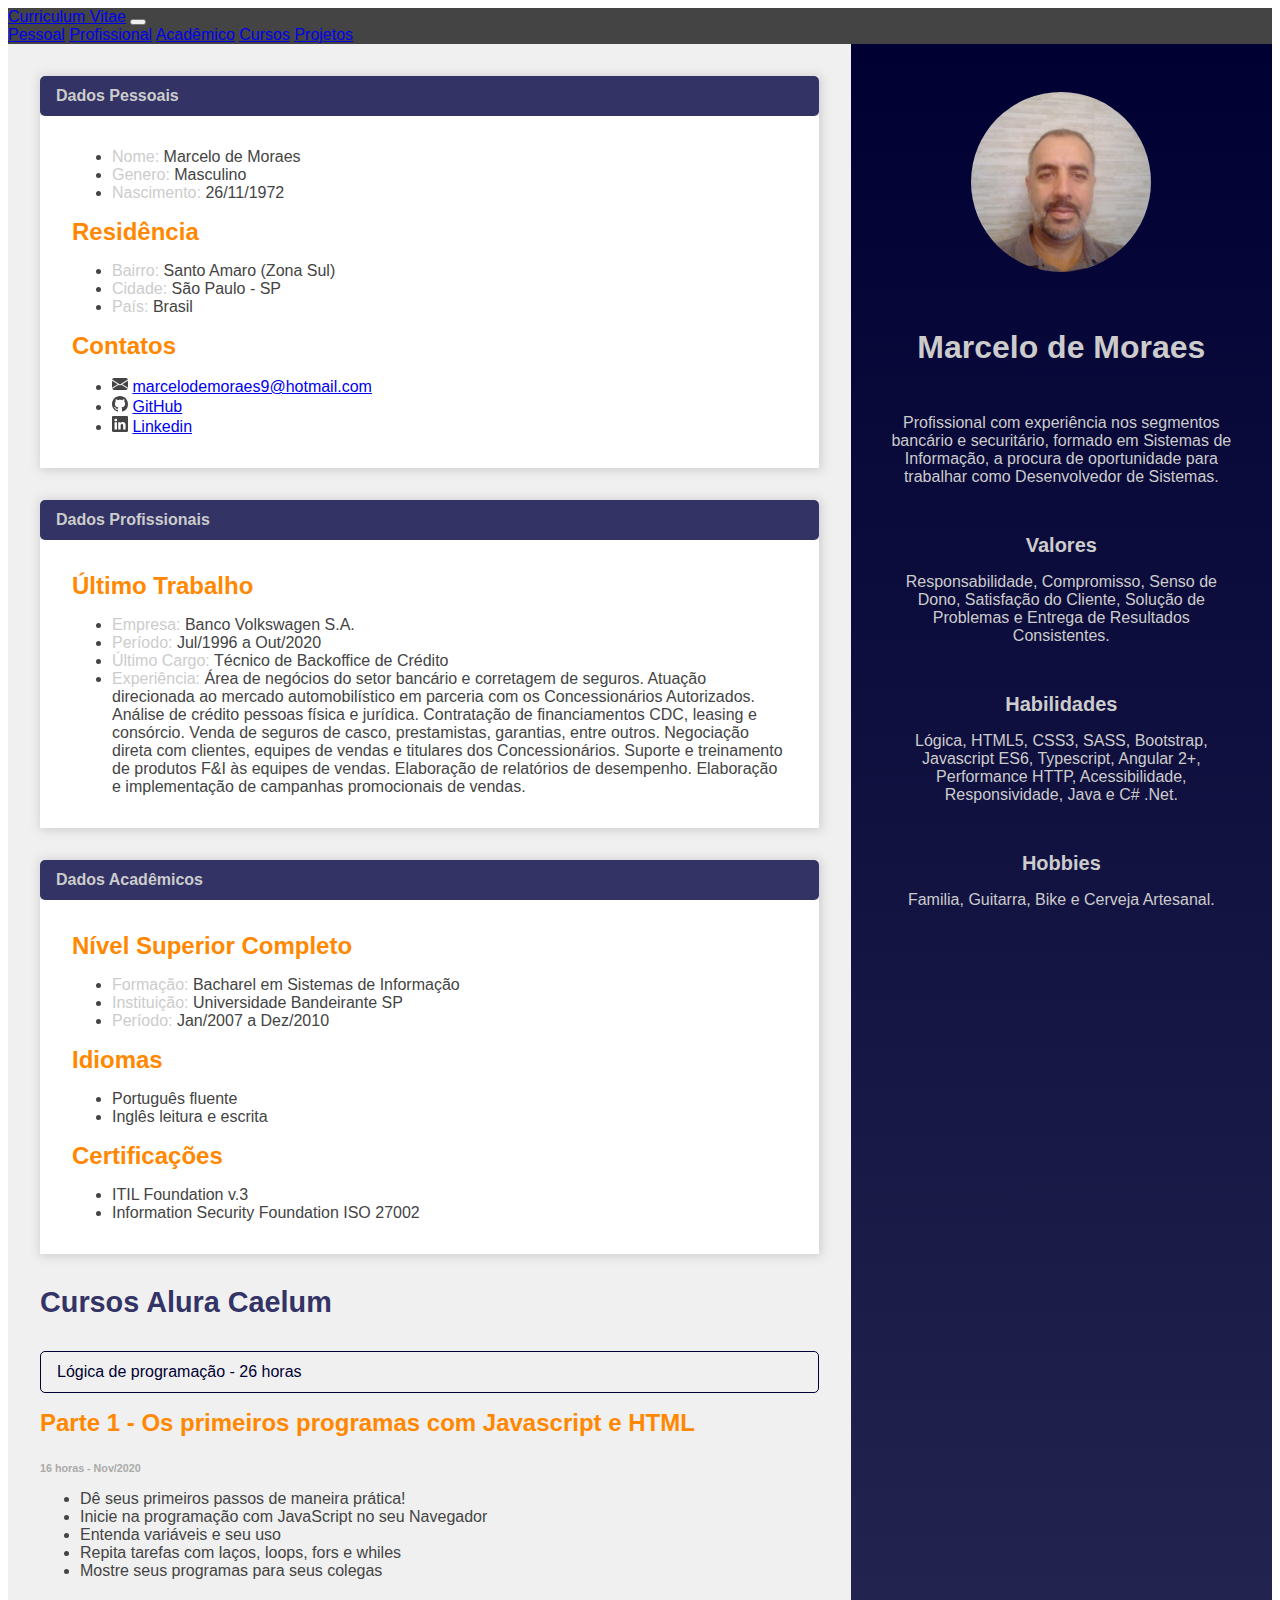
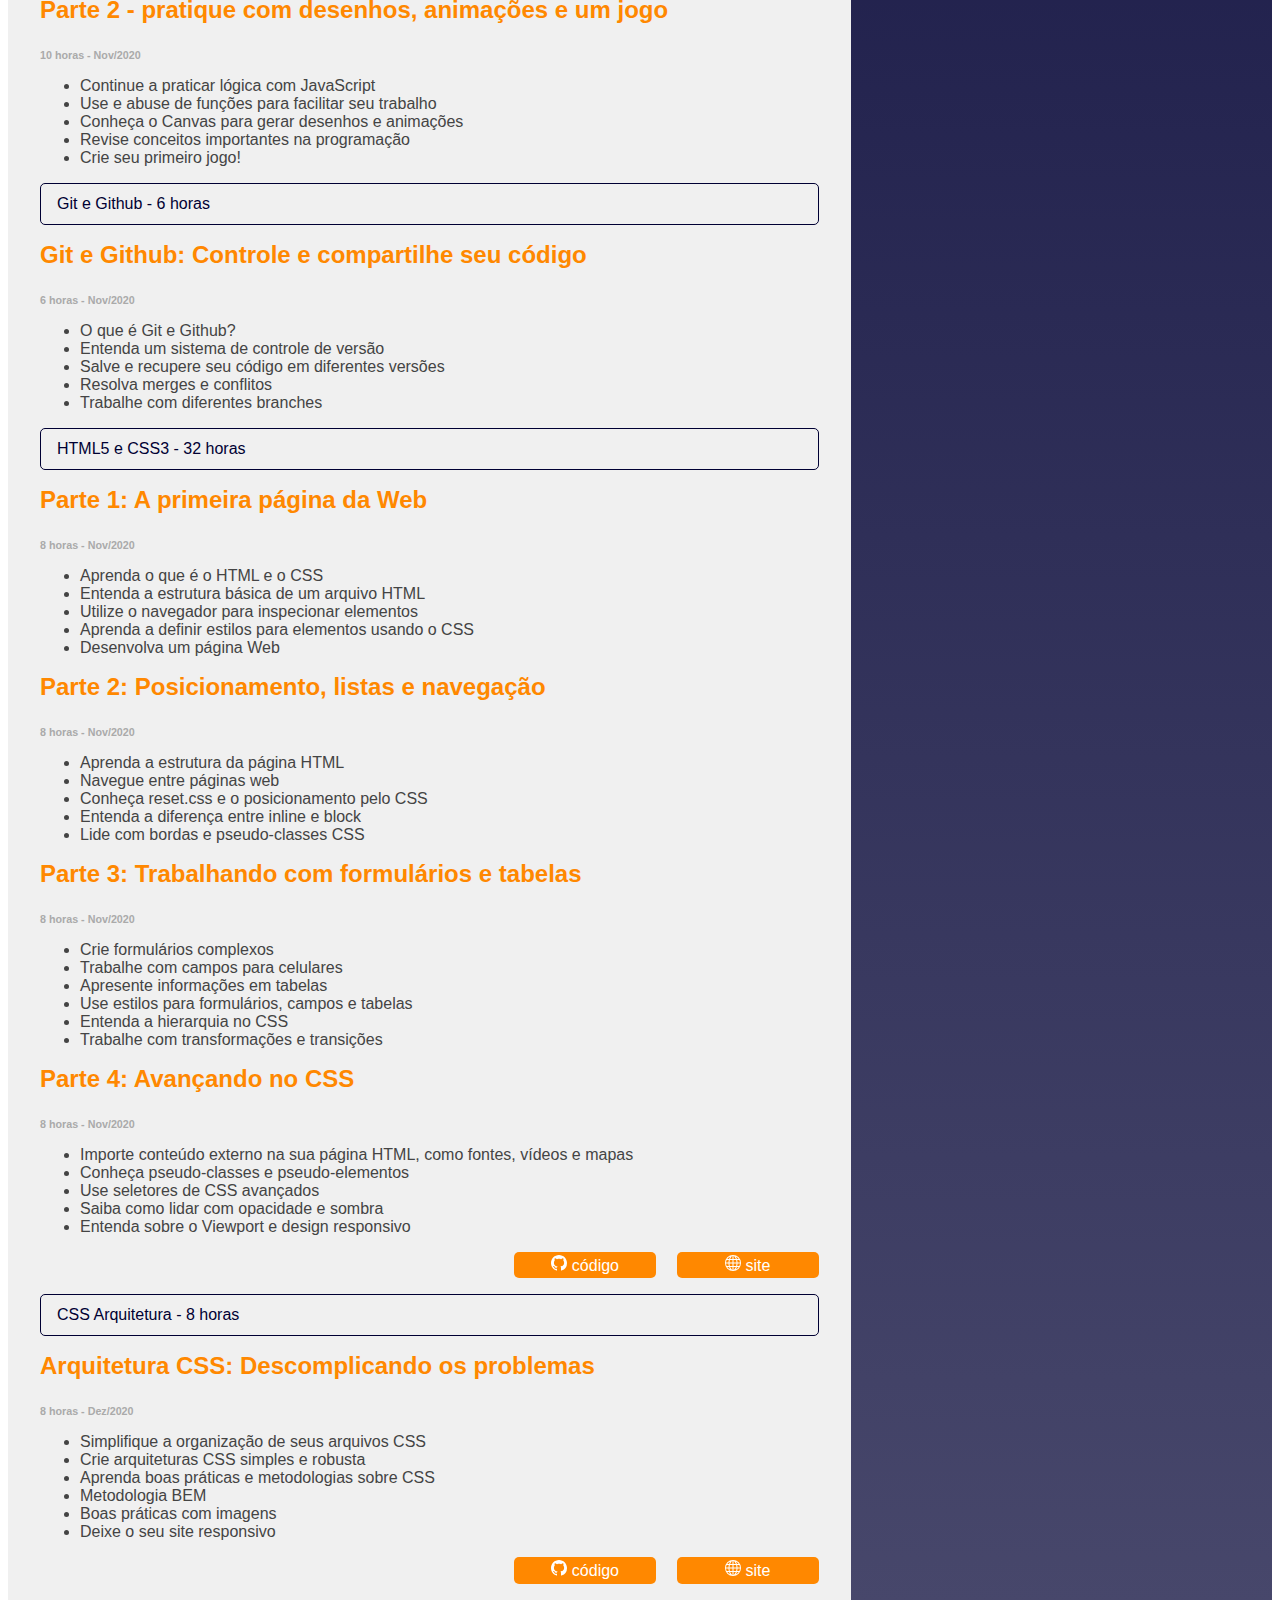
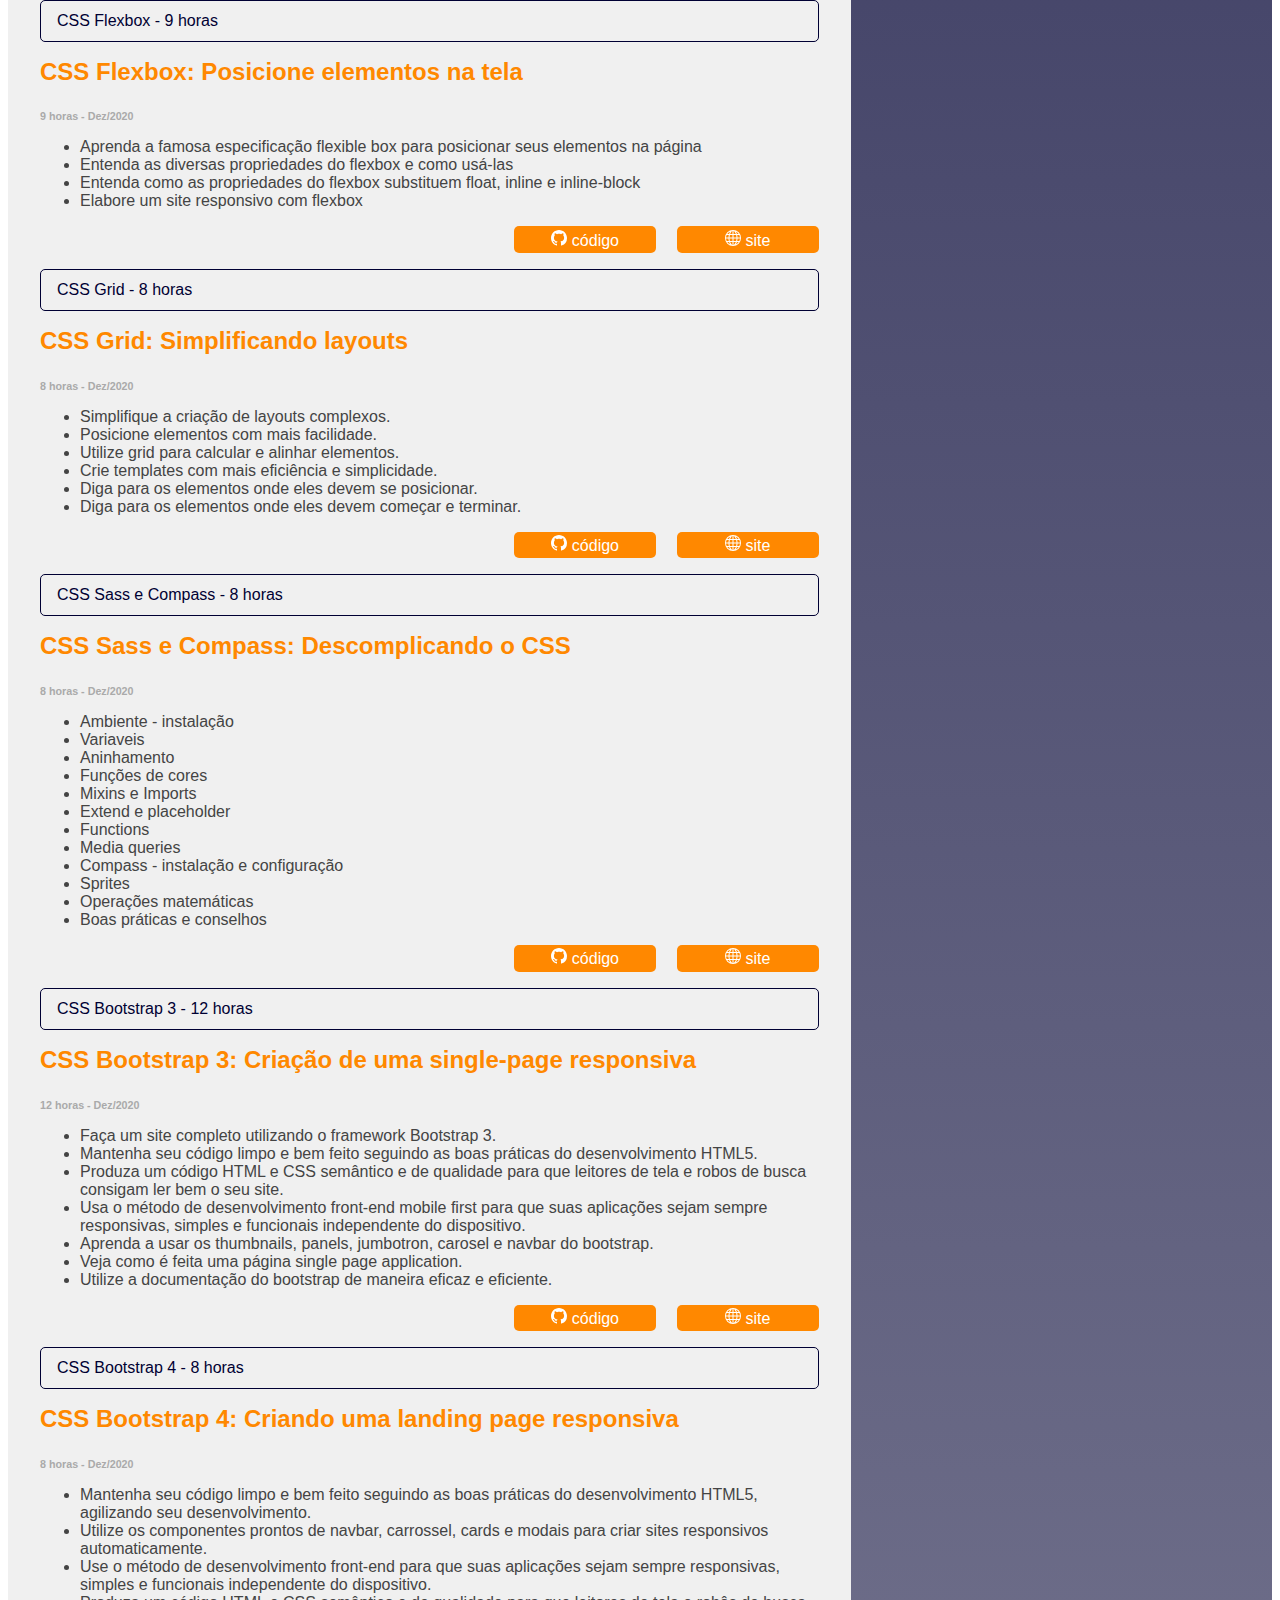
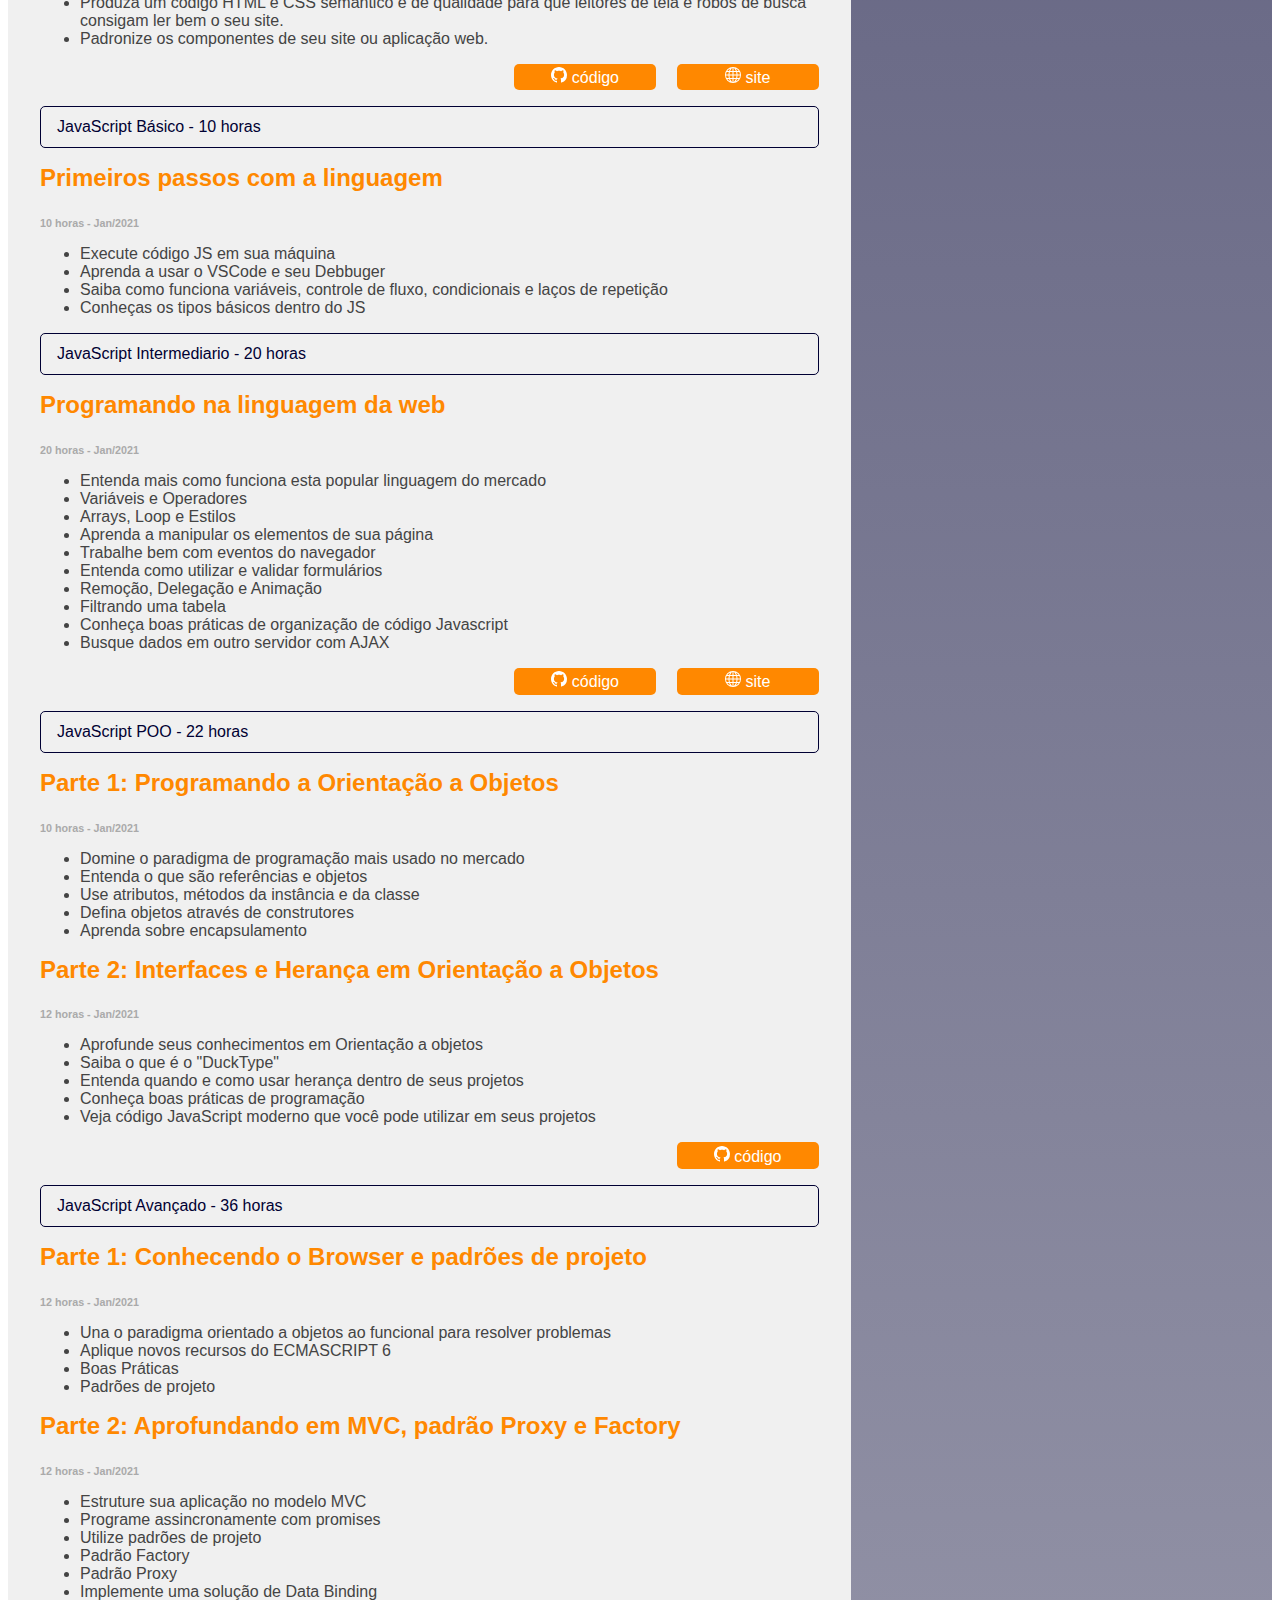
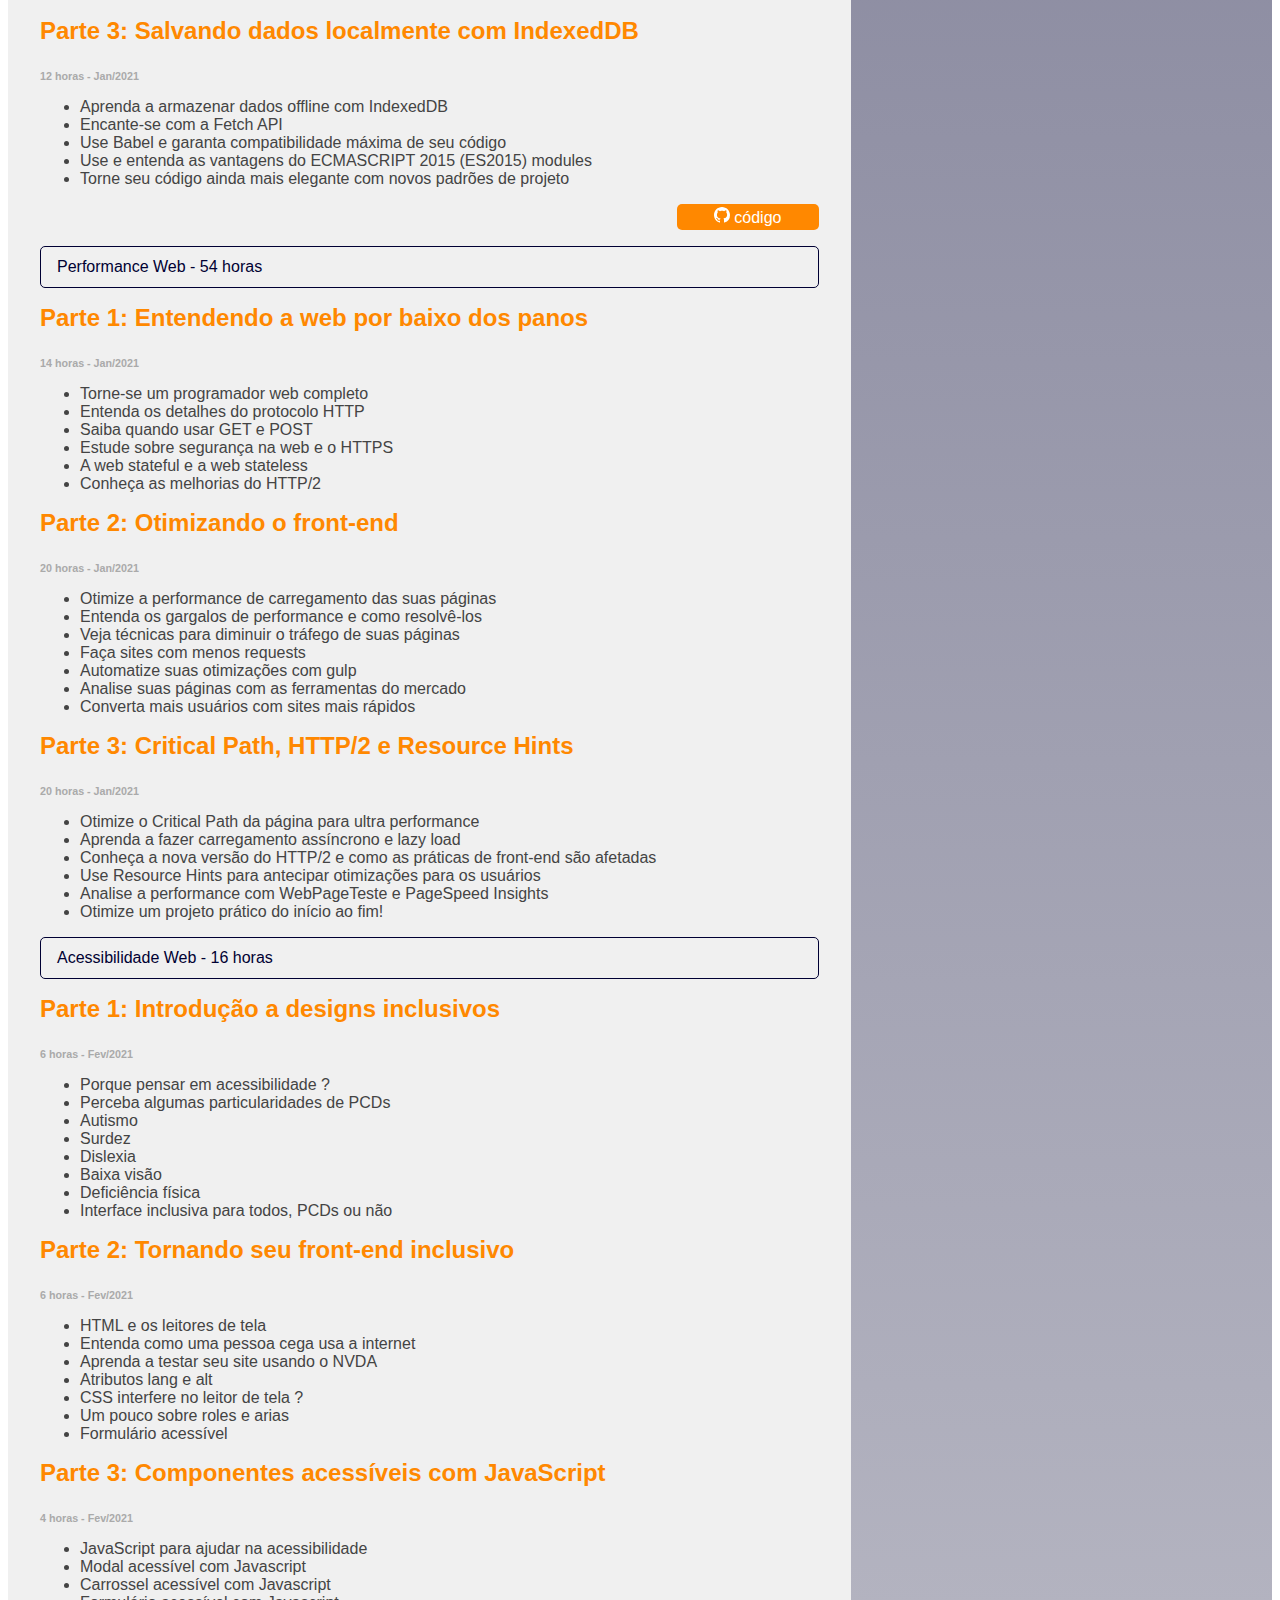
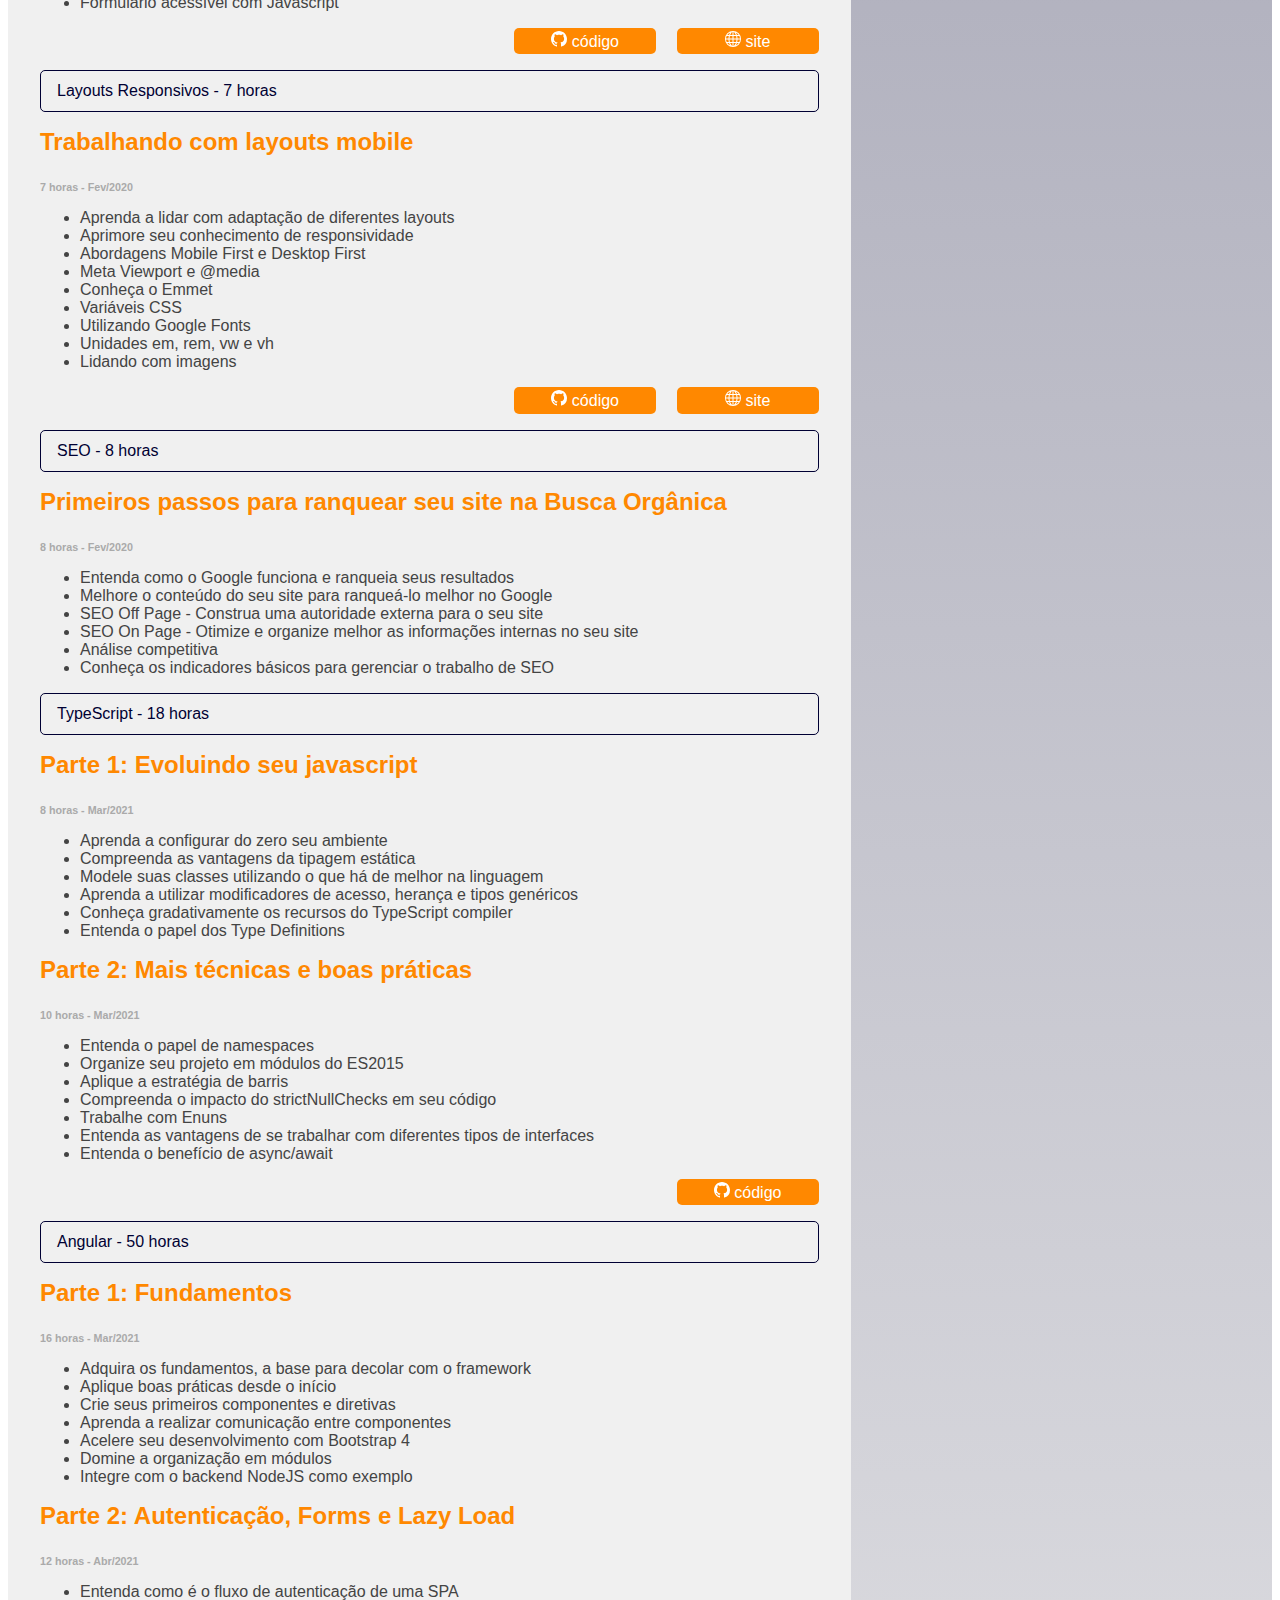
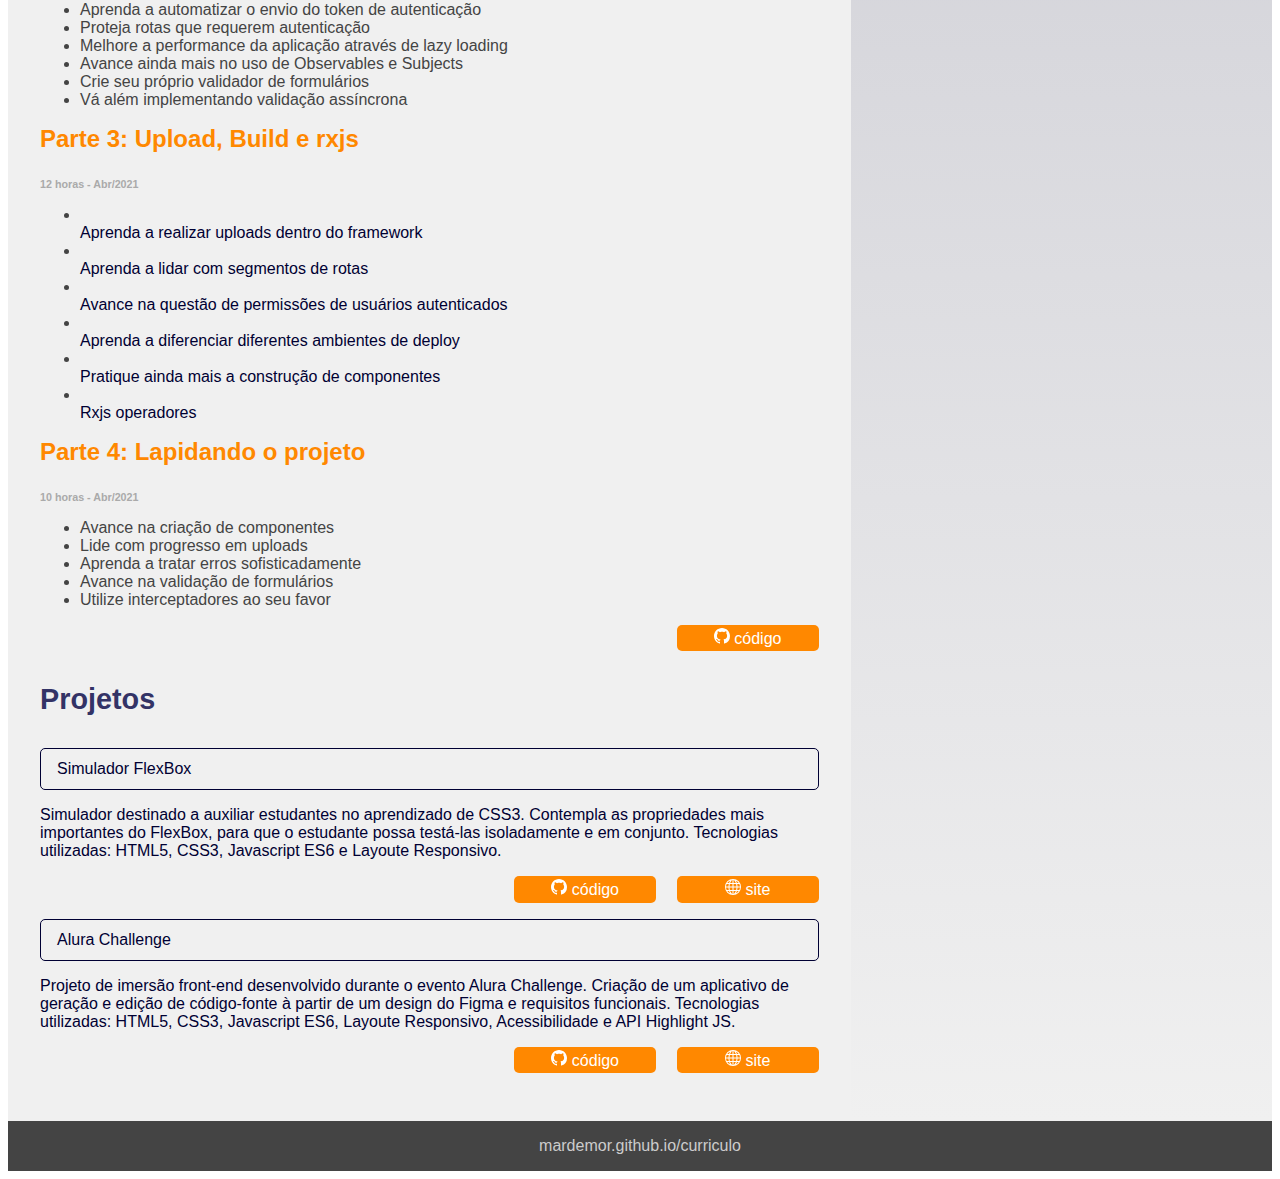
==== commit 2e17772b: "Update index.html" ====
--- a/index.html
+++ b/index.html
@@ -1222,8 +1222,9 @@
                 </a>
                 <div class="collapse" id="collapsesimuladorflexbox">
                     <div class="card card-body cartao__corpo__curso">
-                        <p>Neste simulador reuní a maioria das propriedades do FlexBox, para que você possa testar seus
-                            comportamentos isoladamente e em conjunto.</p>
+                        <p>Simulador destinado a auxiliar estudantes no aprendizado de CSS3. Contempla as propriedades
+                            mais importantes do FlexBox, para que o estudante possa testá-las isoladamente e em
+                            conjunto. Tecnologias utilizadas: HTML5, CSS3, Javascript ES6 e Layoute Responsivo.</p>
                         <div class="cartao__links">
                             <a href="https://github.com/mardemor/simulador-flexbox" class="cartao__links__item"
                                 target="_blank">
@@ -1235,6 +1236,42 @@
                                 código
                             </a>
                             <a href="https://mardemor.github.io/simulador-flexbox/" class="cartao__links__item"
+                                target="_blank">
+                                <svg xmlns="http://www.w3.org/2000/svg" width="16" height="16" fill="currentColor"
+                                    class="bi bi-globe" viewBox="0 0 16 16">
+                                    <path
+                                        d="M0 8a8 8 0 1 1 16 0A8 8 0 0 1 0 8zm7.5-6.923c-.67.204-1.335.82-1.887 1.855A7.97 7.97 0 0 0 5.145 4H7.5V1.077zM4.09 4a9.267 9.267 0 0 1 .64-1.539 6.7 6.7 0 0 1 .597-.933A7.025 7.025 0 0 0 2.255 4H4.09zm-.582 3.5c.03-.877.138-1.718.312-2.5H1.674a6.958 6.958 0 0 0-.656 2.5h2.49zM4.847 5a12.5 12.5 0 0 0-.338 2.5H7.5V5H4.847zM8.5 5v2.5h2.99a12.495 12.495 0 0 0-.337-2.5H8.5zM4.51 8.5a12.5 12.5 0 0 0 .337 2.5H7.5V8.5H4.51zm3.99 0V11h2.653c.187-.765.306-1.608.338-2.5H8.5zM5.145 12c.138.386.295.744.468 1.068.552 1.035 1.218 1.65 1.887 1.855V12H5.145zm.182 2.472a6.696 6.696 0 0 1-.597-.933A9.268 9.268 0 0 1 4.09 12H2.255a7.024 7.024 0 0 0 3.072 2.472zM3.82 11a13.652 13.652 0 0 1-.312-2.5h-2.49c.062.89.291 1.733.656 2.5H3.82zm6.853 3.472A7.024 7.024 0 0 0 13.745 12H11.91a9.27 9.27 0 0 1-.64 1.539 6.688 6.688 0 0 1-.597.933zM8.5 12v2.923c.67-.204 1.335-.82 1.887-1.855.173-.324.33-.682.468-1.068H8.5zm3.68-1h2.146c.365-.767.594-1.61.656-2.5h-2.49a13.65 13.65 0 0 1-.312 2.5zm2.802-3.5a6.959 6.959 0 0 0-.656-2.5H12.18c.174.782.282 1.623.312 2.5h2.49zM11.27 2.461c.247.464.462.98.64 1.539h1.835a7.024 7.024 0 0 0-3.072-2.472c.218.284.418.598.597.933zM10.855 4a7.966 7.966 0 0 0-.468-1.068C9.835 1.897 9.17 1.282 8.5 1.077V4h2.355z" />
+                                </svg>
+                                site
+                            </a>
+                        </div>
+                    </div>
+                </div>
+            </article>
+
+            <!-- ALURA CHALLENGE -->
+            <article class="cartao">
+                <a class="cartao__cabecalho__curso" role="button" data-bs-toggle="collapse"
+                    href="#collapsealurachallenge" aria-expanded="false">
+                    Alura Challenge
+                </a>
+                <div class="collapse" id="collapsealurachallenge">
+                    <div class="card card-body cartao__corpo__curso">
+                        <p>Projeto de imersão front-end desenvolvido durante o evento Alura Challenge. Criação de um
+                            aplicativo de geração e edição de código-fonte à partir de um design do Figma e requisitos
+                            funcionais. Tecnologias utilizadas: HTML5, CSS3, Javascript ES6, Layoute Responsivo,
+                            Acessibilidade e API Highlight JS.</p>
+                        <div class="cartao__links">
+                            <a href="https://github.com/mardemor/alura-challenge" class="cartao__links__item"
+                                target="_blank">
+                                <svg xmlns="http://www.w3.org/2000/svg" width="16" height="16" fill="currentColor"
+                                    class="bi bi-github" viewBox="0 0 16 16">
+                                    <path
+                                        d="M8 0C3.58 0 0 3.58 0 8c0 3.54 2.29 6.53 5.47 7.59.4.07.55-.17.55-.38 0-.19-.01-.82-.01-1.49-2.01.37-2.53-.49-2.69-.94-.09-.23-.48-.94-.82-1.13-.28-.15-.68-.52-.01-.53.63-.01 1.08.58 1.23.82.72 1.21 1.87.87 2.33.66.07-.52.28-.87.51-1.07-1.78-.2-3.64-.89-3.64-3.95 0-.87.31-1.59.82-2.15-.08-.2-.36-1.02.08-2.12 0 0 .67-.21 2.2.82.64-.18 1.32-.27 2-.27.68 0 1.36.09 2 .27 1.53-1.04 2.2-.82 2.2-.82.44 1.1.16 1.92.08 2.12.51.56.82 1.27.82 2.15 0 3.07-1.87 3.75-3.65 3.95.29.25.54.73.54 1.48 0 1.07-.01 1.93-.01 2.2 0 .21.15.46.55.38A8.012 8.012 0 0 0 16 8c0-4.42-3.58-8-8-8z" />
+                                </svg>
+                                código
+                            </a>
+                            <a href="https://mardemor.github.io/alura-challenge/" class="cartao__links__item"
                                 target="_blank">
                                 <svg xmlns="http://www.w3.org/2000/svg" width="16" height="16" fill="currentColor"
                                     class="bi bi-globe" viewBox="0 0 16 16">
